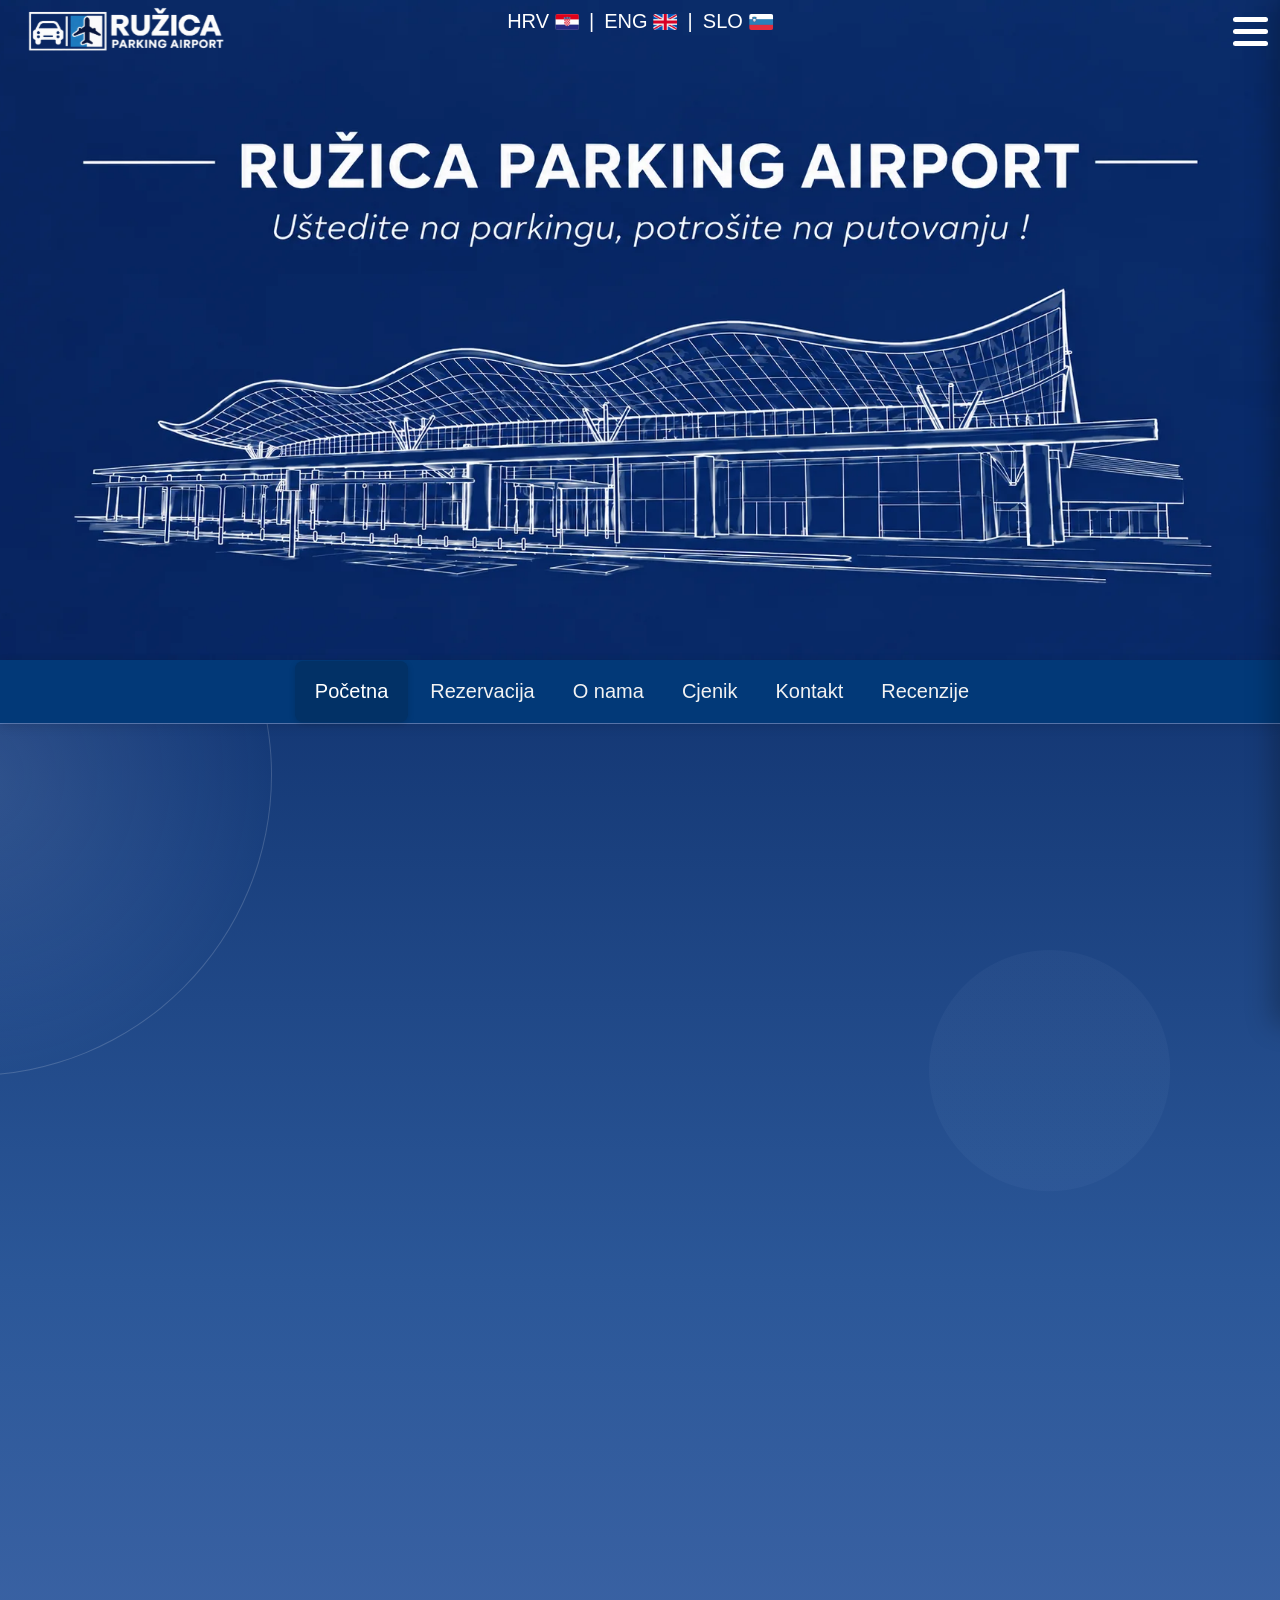
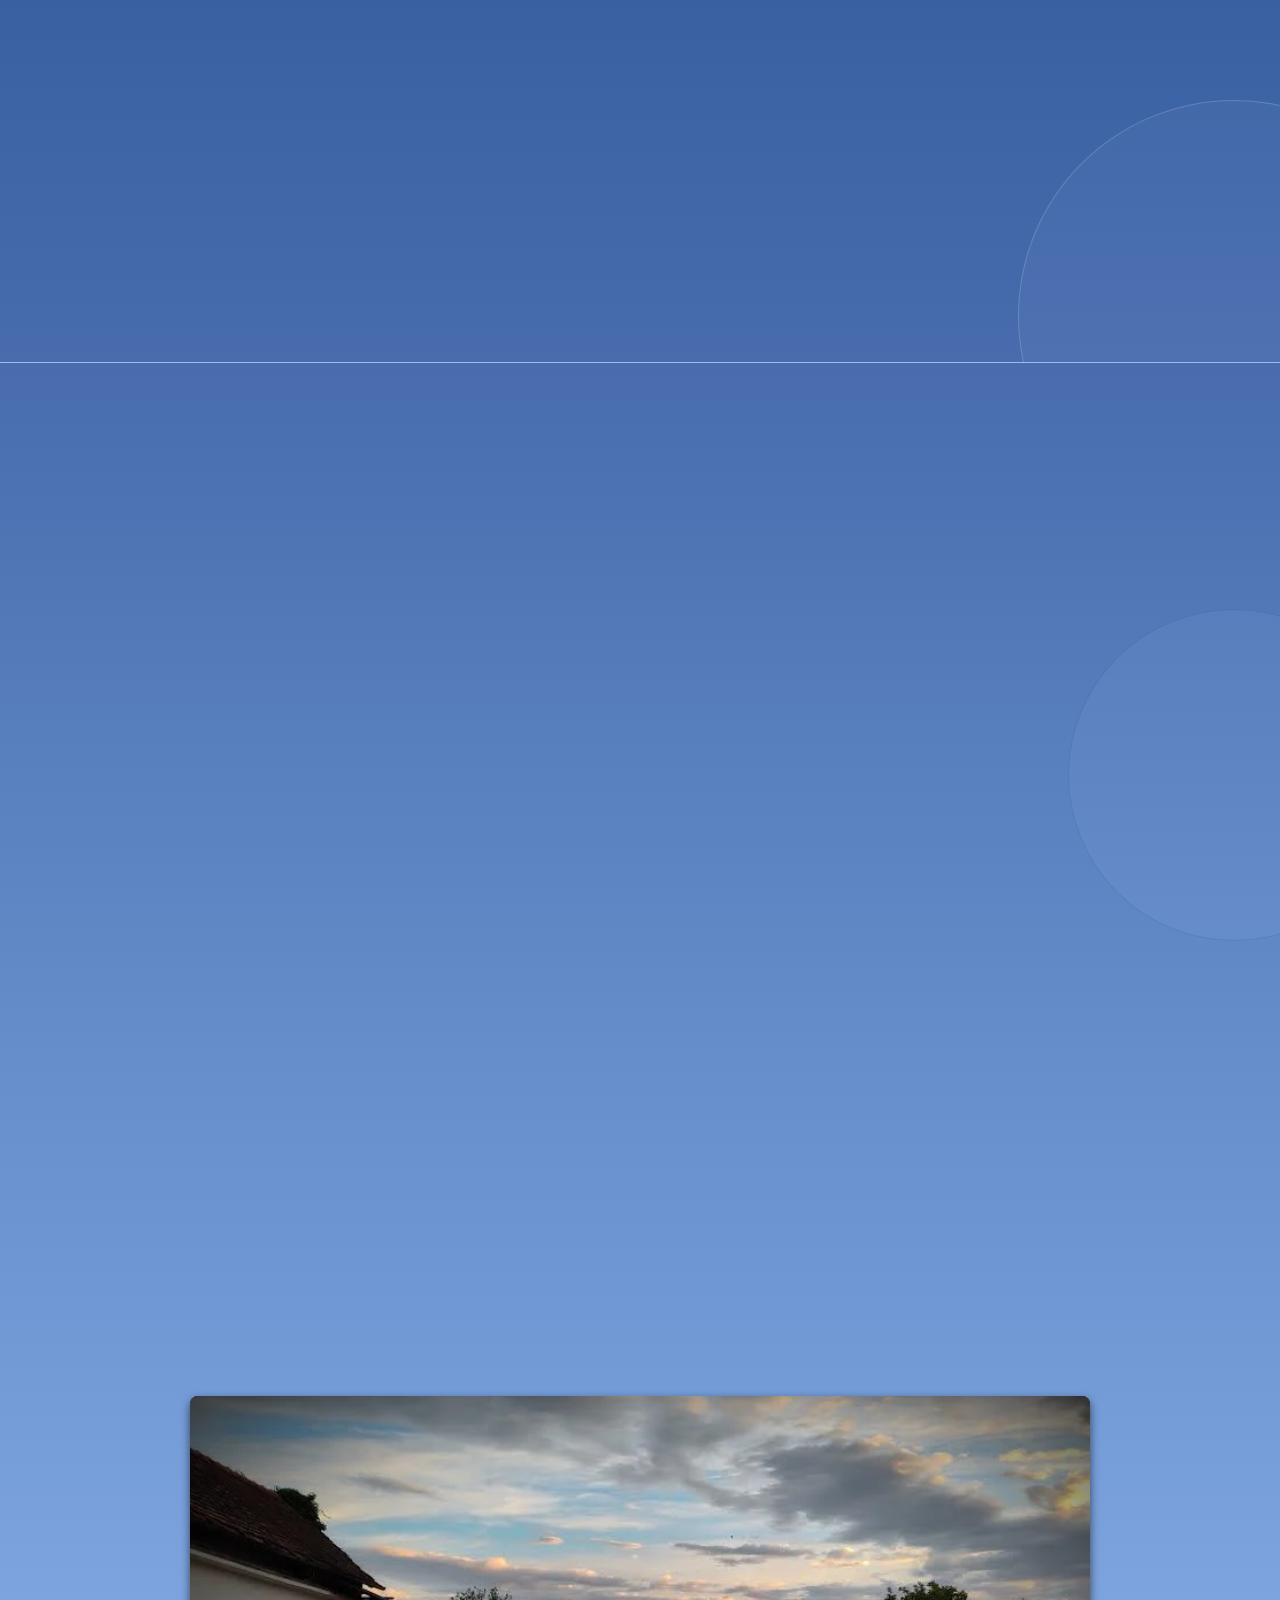
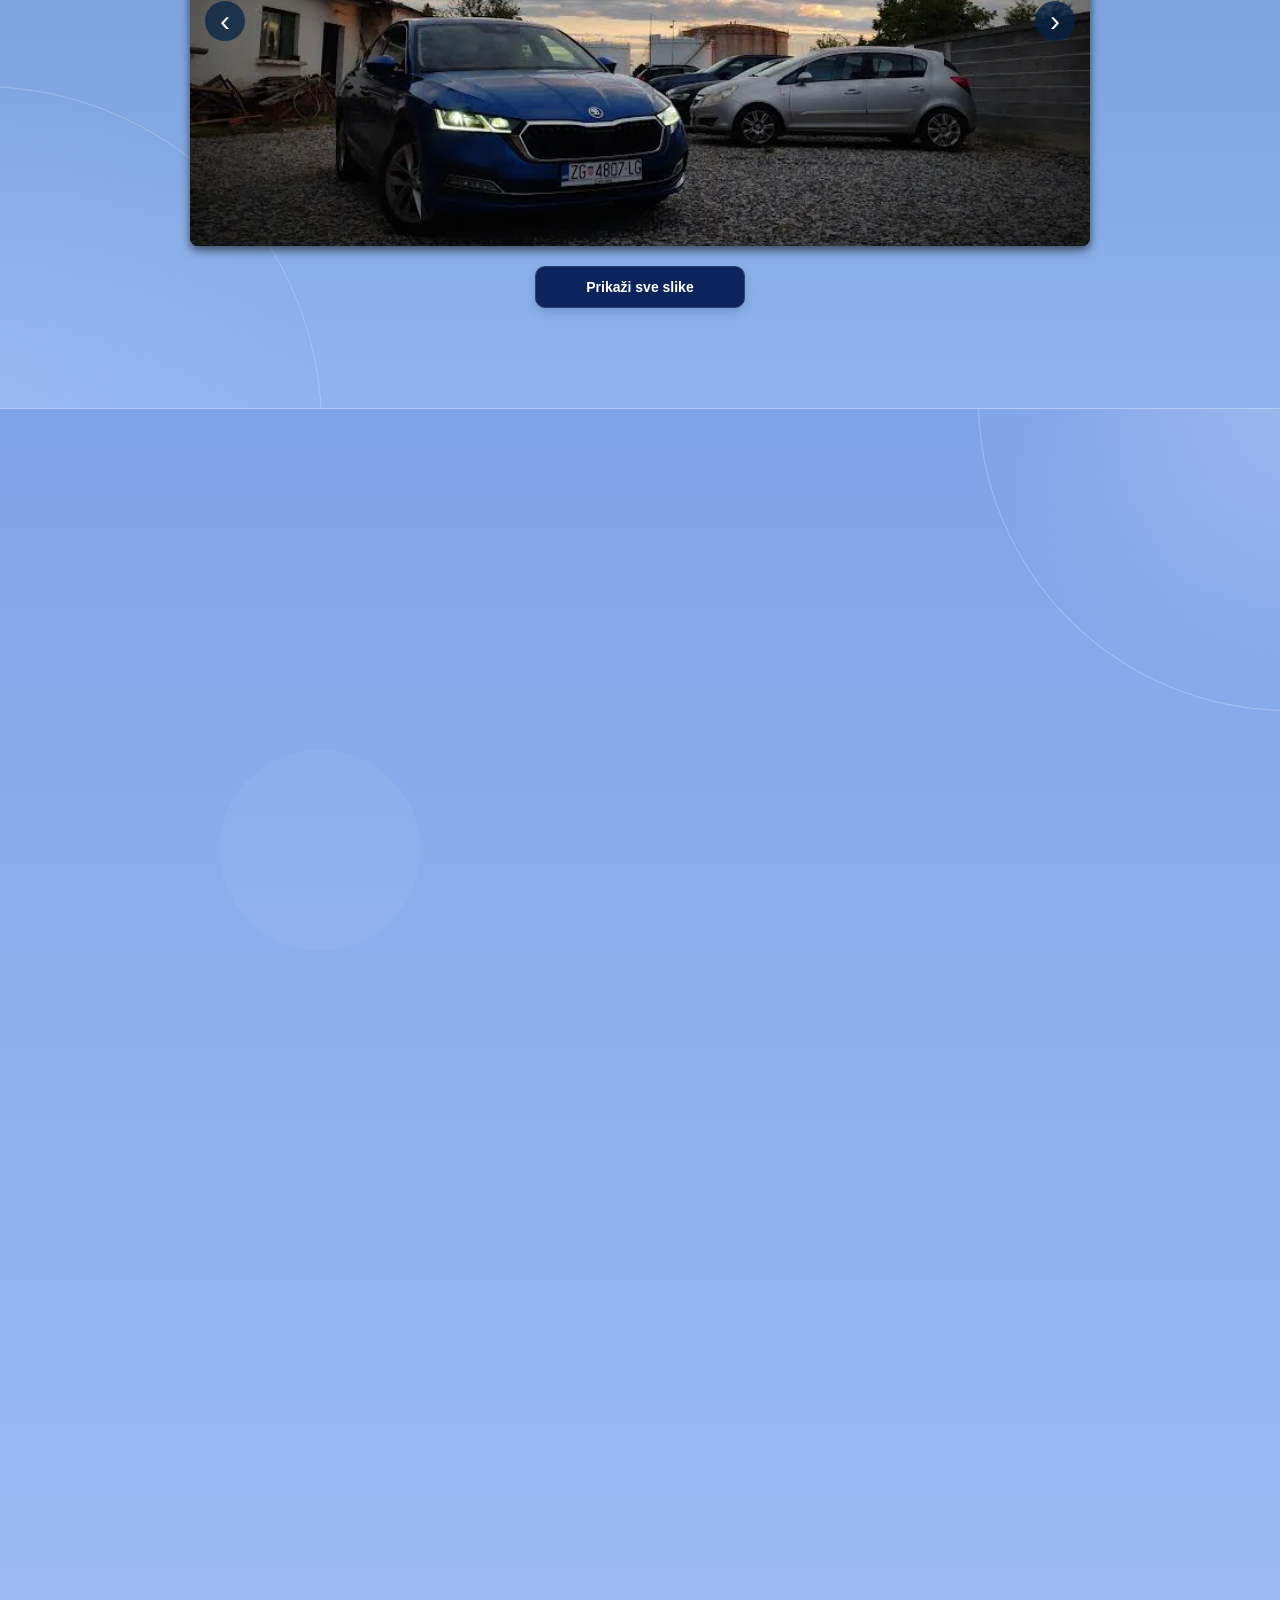
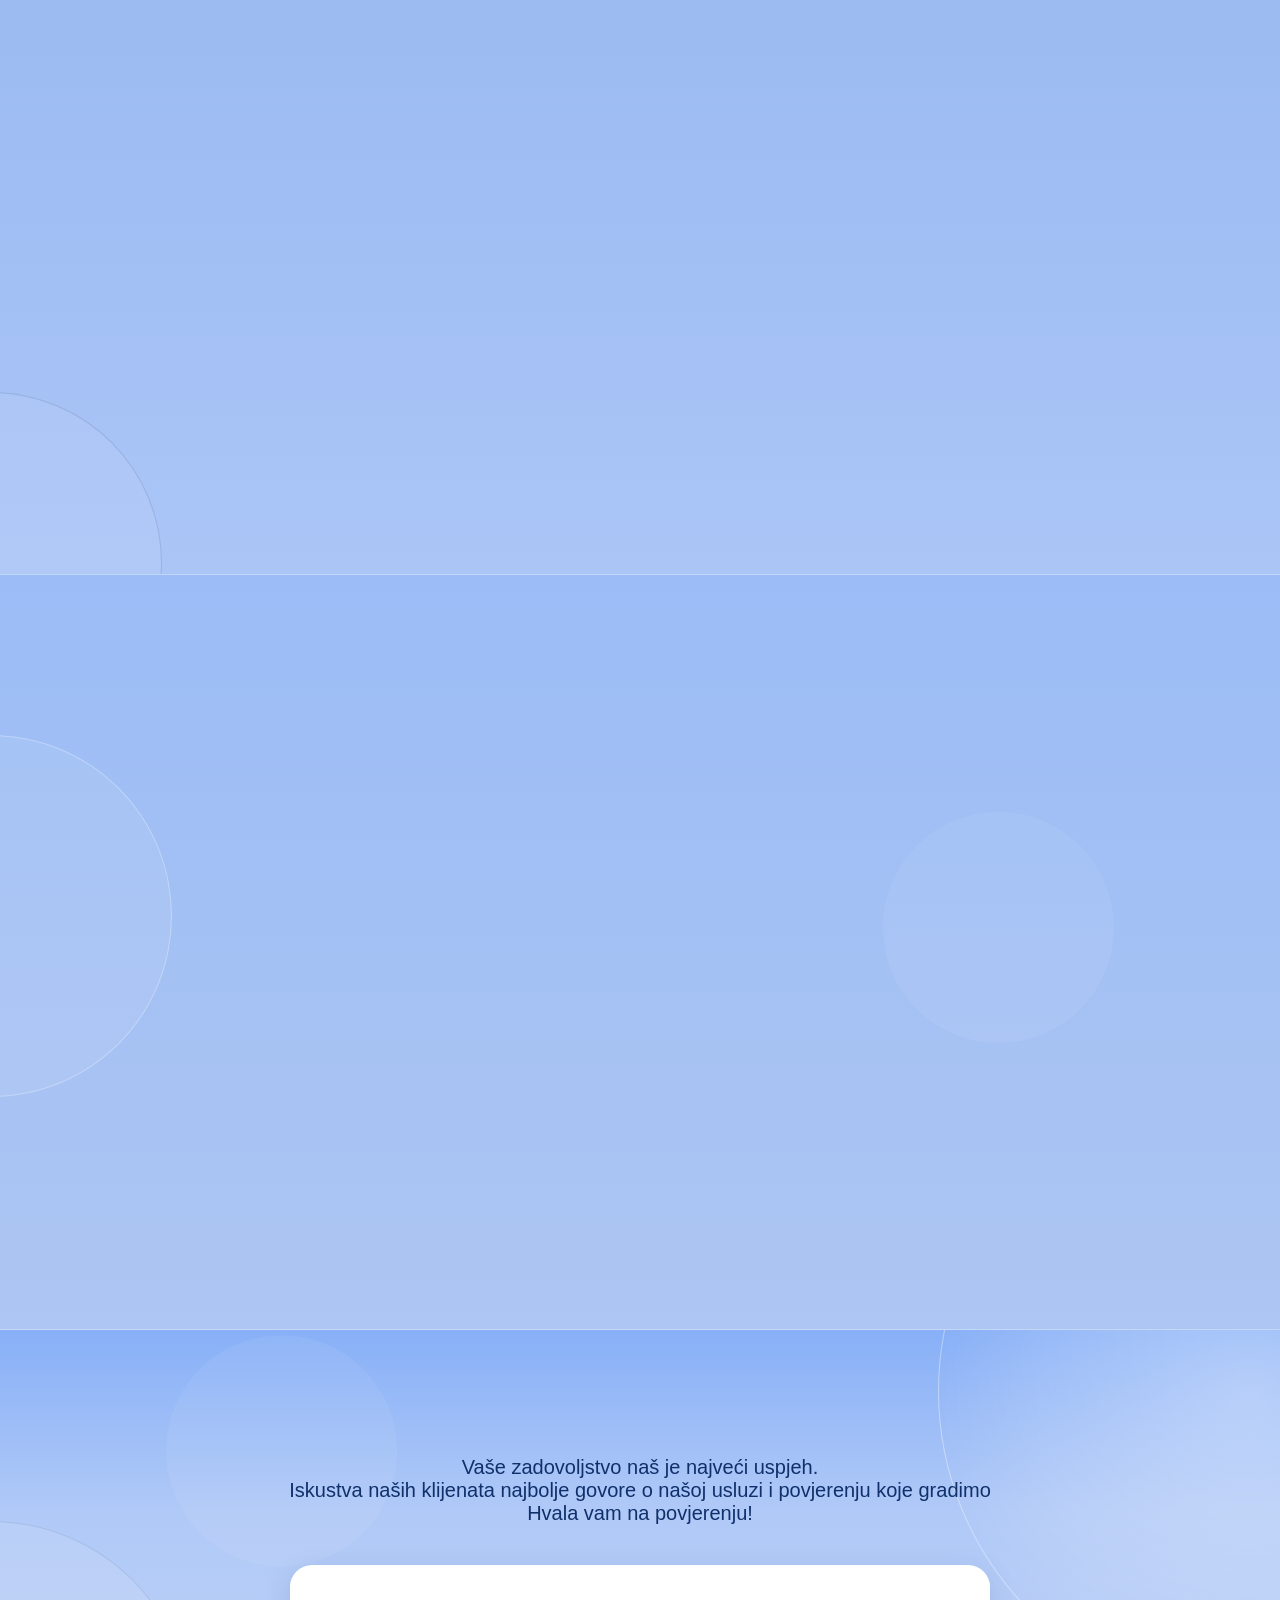
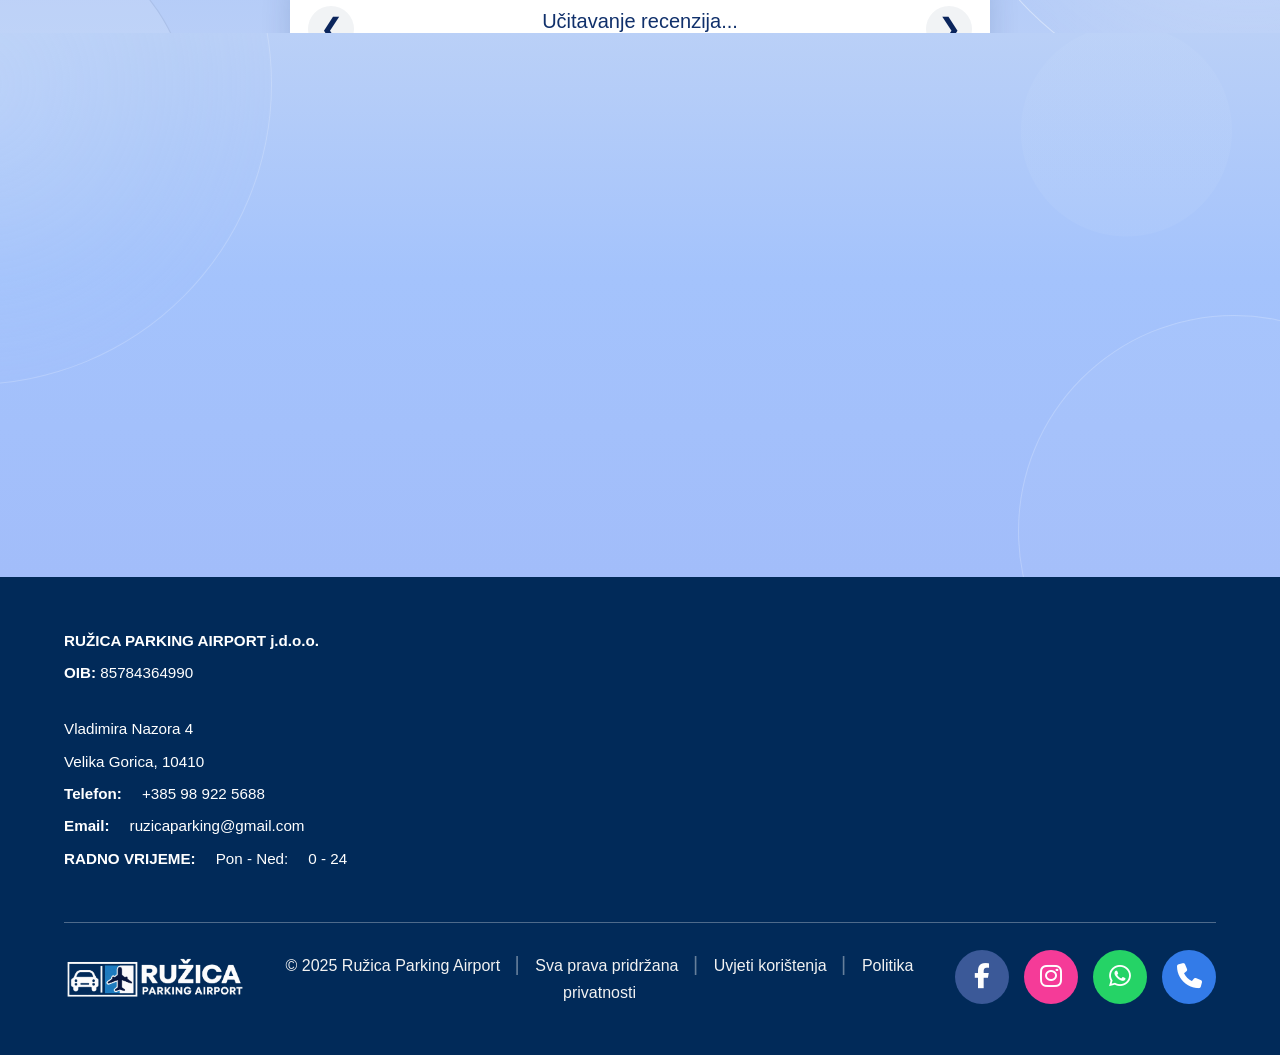
==== index.html @ 33acc3ea "Add files via upload" ====
<!DOCTYPE html>
<html lang="hr">

<head>

<meta charset="UTF-8">

<meta name="viewport" content="width=device-width, initial-scale=1.0">

<meta name="author" content="Dorotea Trbić">

<link rel="stylesheet" href="style.css">

<title>Ružica Parking - Siguran i Povoljan Parking Zračna Luka Zagreb</title>

<meta name="description"
content="Siguran, ograđen i najpovoljniji parking u blizini (3 min) Zračne luke Zagreb. Besplatan transfer do terminala. Rezervirajte svoje mjesto online!">

<meta name="keywords"
content="airport parking, Parking, Zračna Luka, Parking u blizini zracne luke, zracna luka zagreb, Zagreb parking, Parking airport, parking near Zracna luka, Zračna Luka Franjo Tudman">

<link rel="icon"
href="slike/parking.webp"
type="image/png"
sizes="16x18">

<link rel="stylesheet"
href="https://cdn.jsdelivr.net/npm/flatpickr/dist/flatpickr.min.css">
<link rel="stylesheet"
href="https://cdnjs.cloudflare.com/ajax/libs/font-awesome/6.5.2/css/all.min.css">
<link rel="stylesheet"
href="https://cdn.datatables.net/2.3.4/css/dataTables.dataTables.min.css">

<!-- fontovi-->
<link rel="preconnect" href="https://fonts.googleapis.com">
<link rel="preconnect" href="https://fonts.gstatic.com" crossorigin>
<link href="https://fonts.googleapis.com/css2?family=Great+Vibes&display=swap" rel="stylesheet">

<link rel="preconnect" href="https://fonts.googleapis.com">
<link rel="preconnect" href="https://fonts.gstatic.com" crossorigin>
<link href="https://fonts.googleapis.com/css2?family=Courgette&display=swap" rel="stylesheet">


<!-- =========================================================
     SCROLL ANIMACIJA
========================================================= -->

<style>

.scroll-animacija {
    opacity: 0;
    transform: translateY(50px);
    transition:
        opacity 0.8s ease,
        transform 0.8s cubic-bezier(0.22, 1, 0.36, 1);
    will-change: opacity, transform;
}

.scroll-animacija.prikazi {
    opacity: 1;
    transform: translateY(0);
}


/* Kartice se pojavljuju jedna po jedna */

.flip-card.scroll-animacija:nth-child(1) {
    transition-delay: 0.05s;
}

.flip-card.scroll-animacija:nth-child(2) {
    transition-delay: 0.15s;
}

.flip-card.scroll-animacija:nth-child(3) {
    transition-delay: 0.25s;
}

.flip-card.scroll-animacija:nth-child(4) {
    transition-delay: 0.35s;
}

.flip-card.scroll-animacija:nth-child(5) {
    transition-delay: 0.45s;
}

.flip-card.scroll-animacija:nth-child(6) {
    transition-delay: 0.55s;
}


/* Ako korisnik želi smanjeno kretanje */

@media (prefers-reduced-motion: reduce) {

    .scroll-animacija {
        opacity: 1;
        transform: none;
        transition: none;
    }

}


/* =========================================================
   JEZICI - UVIJEK FIKSNO NA VRHU
========================================================= */

.language-switcher {
    position: absolute;
    top: 10px;
    left: 50%;
    transform: translateX(-50%);

    display: flex;
    align-items: center;
    justify-content: center;

    gap: 10px;

    width: max-content;

    z-index: 9999;
}

.language-switcher a {
    display: flex;
    align-items: center;
    gap: 6px;

    color: #ffffff;
    text-decoration: none;

    font-size: 18px;
    font-weight: 500;

    transition: opacity 0.2s ease;
}

.language-switcher a:hover {
    opacity: 0.75;
}

.language-switcher a.active {
    opacity: 1;
}

.language-switcher a img {
    width: 24px;
    height: 16px;

    object-fit: cover;

    display: block;

    border-radius: 2px;
}

.language-switcher span {
    color: #ffffff;
    font-size: 20px;
    font-weight: 400;
}

.footer-local__map.mala-karta {
    width: 700px !important;
    height: 300px !important;
    margin: 0 auto;
    overflow: hidden;
    border-radius: 10px;
}

.footer-local__map.mala-karta iframe {
    width: 100% !important;
    height: 100% !important;
    display: block;
    border: 0;
}

</style>

</head>


<body>


<!-- =========================================================
     POČETNA
========================================================= -->

<section id="pocetna" class="uvjeti-hero-image"><img src="slike/pocetna5.webp" alt="Ružica Parking Airport"></section>


<!-- =========================================================
     JEZICI
========================================================= -->

<div class="language-switcher">

    <a href="index.html" data-language="hr">
        <span>HRV</span>
        <img src="slike/zastava-hr.webp" alt="Hrvatski">
    </a>

    <span>|</span>

    <a href="index-en.html" data-language="en">
        <span>ENG</span>
        <img src="slike/zastava-en.webp" alt="English">
    </a>

    <span>|</span>

    <a href="index-slo.html" data-language="sl">
        <span>SLO</span>
        <img src="slike/zastava-slo.webp" alt="Slovenščina">
    </a>

</div>


<!-- =========================================================
     FLOATING HEADER
========================================================= -->

<div class="floating-header">


    <a href="#pocetna">

<img src="slike/logo_trans_tamni.webp"
     class="logo-mobile"
     alt="Ružica Parking">
        <img
            src="slike/logo_trans.webp"
            class="floating-logo"
            alt="Ružica Parking Airport">

    </a>


    <div class="humburger-menu">

        <input
            type="checkbox"
            id="menu-toggle"
            aria-label="Otvori izbornik">


        <div
            class="humburger-lines"
            aria-hidden="true">

            <span class="line line1"></span>
            <span class="line line2"></span>
            <span class="line line3"></span>

        </div>


        <nav
            class="humburger-items"
            aria-label="Mobilni izbornik">

            <a
                href="index.html#pocetna"
                class="menu-active"
               >
                Početna
            </a>

            <a
                href="index.html#rezervacija"
               >
                Rezervacija
            </a>

            <a
                href="index.html#onama"
               >
                O nama
            </a>

            <a
                href="index.html#cjenik"
               >
                Cjenik
            </a>

            <a
                href="index.html#kontakt"
               >
                Kontakt
            </a>

            <a
                href="index.html#recenzijeG"
               >
                Recenzije
            </a>

            <a
                href="uvjeti-koristenja.html"
               >
                Uvjeti korištenja
            </a>

            <a
                href="politika-privatnosti.html"
               >
                Politika privatnosti
            </a>

        </nav>

    </div>

</div>


<!-- =========================================================
     NAVBAR
========================================================= -->

<div id="navbar">

    <a
        class="active"
        href="#pocetna"
       >
        Početna
    </a>

    <a
        href="#rezervacija"
       >
        Rezervacija
    </a>
   <a
        href="#onama"
       >
        O nama
    </a>
    <a
        href="#cjenik"
       >
        Cjenik
    </a>

    <a
        href="#kontakt"
       >
        Kontakt
    </a>

 

    <a
        href="#recenzijeG"
       >
        Recenzije
    </a>

</div>


<!-- =========================================================
     REZERVACIJA
========================================================= -->

<div id="rezervacija" class="content">

<h2 class="scroll-animacija">REZERVIRAJ PARKING BRZO I JEDNOSTAVNO</h2>


    <form
        id="msform"
        class="scroll-animacija">


        <input
            type="hidden"
            name="arrival-date-email"
            id="arrival-date-email">

        <input
            type="hidden"
            name="departure-date-email"
            id="departure-date-email">


        <ul id="progressbar">

            <li
                class="active"
               >
                Parking
            </li>

            <li>
                Osobni podaci
            </li>

            <li>
                Podaci o letu
            </li>

            <li>
                Potvrda
            </li>

        </ul>


        <!-- STEP 1 -->

        <fieldset>

            <h2
                class="fs-title"
               >
                Parking rezervacija
            </h2>

            <h3
                class="fs-subtitle"
               >
                Vrijeme dolaska i odlaska
            </h3>


            <div class="form-columns">


                <div class="form-column">

                    <label for="arrival-date">

                        <span>
                            Datum dolaska / arrival date
                        </span>

                        <span class="required">*</span>

                    </label>


                    <input
                        type="text"
                        name="arrival-date"
                        id="arrival-date"
                        placeholder="Odaberite datum"
                       
                        required>


                    <label for="arrival-time">

                        <span>
                            Vrijeme dolaska / arrival time
                        </span>

                        <span class="required">*</span>

                    </label>


                    <select
                        name="arrival-time"
                        id="arrival-time"
                        required>
                    </select>

                </div>


                <div class="form-column">

                    <label for="departure-date">

                        <span>
                            Datum odlaska / departure date
                        </span>

                        <span class="required">*</span>

                    </label>


                    <input
                        type="text"
                        name="departure-date"
                        id="departure-date"
                        placeholder="Odaberite datum"
                       
                        required>


                    <label for="departure-time">

                        <span>
                            Vrijeme odlaska / departure time
                        </span>

                        <span class="required">*</span>

                    </label>


                    <select
                        name="departure-time"
                        id="departure-time"
                        required>
                    </select>

                </div>

            </div>


            <div id="price-result"></div>


            <input
                type="hidden"
                name="total-price"
                id="total-price-input"
                value="">


            <input
                type="button"
                name="next"
                class="next action-button"
                value="Sljedeće"
               >

        </fieldset>


        <!-- STEP 2 -->

        <fieldset>

            <h2
                class="fs-title"
               >
                Osobni podaci
            </h2>

            <h3
                class="fs-subtitle"
               >
                Molimo unesite točne podatke
            </h3>


            <div class="form-columns">


                <div class="form-column">

                    <label for="fullname">

                        <span>
                            Ime i prezime / first and last name
                        </span>

                        <span class="required">*</span>

                    </label>


                    <input
                        type="text"
                        name="fullname"
                        id="fullname"
                        required>


                    <input
                        type="hidden"
                        id="reservation-1name"
                        name="reservation-1name">

                    <input
                        type="hidden"
                        id="reservation-2name"
                        name="reservation-2name">


                    <label for="contact">

                        <span>
                            Broj mobitela / contact number
                        </span>

                        <span class="required">*</span>

                    </label>


                    <input
                        type="tel"
                        name="contact"
                        id="contact"
                        pattern="^[0-9+\(\)\s\-]+$"
                        title="Dopušteni su samo brojevi, znakovi +, (, ) i razmaci."
                        required>


                    <label for="email">

                        <span>
                            Email / your email
                        </span>

                        <span class="required">*</span>

                    </label>


                    <input
                        type="email"
                        name="email"
                        id="email"
                        required>

                </div>


                <div class="form-column">

                    <label
                        for="passengers"
                       >

                        Broj putnika / number of passengers

                        <span class="required">*</span>

                    </label>


                    <select
                        name="passengers"
                        id="passengers"
                        required>

                        <option
                            value=""
                           >
                            Odaberite broj putnika
                        </option>

                        <option value="1">1</option>
                        <option value="2">2</option>
                        <option value="3">3</option>
                        <option value="4">4</option>
                        <option value="5">5</option>
                        <option value="6">6</option>
                        <option value="7">7</option>
                        <option value="8">8</option>
                        <option value="9">9</option>
                        <option value="10">10</option>

                    </select>


                    <div id="passenger-warning">

                        <span>
                            Ukoliko je više od 4 putnika,
                            ljubazno Vas molimo da se javite
                            na broj +385 98 922 5688,
                            zbog raspoloživosti vozila.
                        </span>

                    </div>


                    <label for="reg">

                        <span>
                            Registracijska oznaka / license plate number
                        </span>

                    </label>


                    <input
                        type="text"
                        name="reg"
                        id="reg">

                </div>

            </div>


            <input
                type="button"
                name="previous"
                class="previous action-button"
                value="Povratak"
               >


            <input
                type="button"
                name="next"
                class="next action-button"
                value="Sljedeće"
               >

        </fieldset>


        <!-- STEP 3 -->

        <fieldset>

            <h2
                class="fs-title"
               >
                Podaci o letu
            </h2>

            <h3
                class="fs-subtitle"
               >
                Molimo unesite točne podatke
            </h3>


            <div class="form-columns">


                <div class="form-column">

                    <label for="flight">

                        <span>
                            Broj povratnog leta / return flight number
                        </span>

                        <span class="required">*</span>

                    </label>


                    <input
                        type="text"
                        name="flight"
                        id="flight"
                        required>


                    <label for="flight-time">

                        <span>
                            Vrijeme dolaska povratnog leta / return flight arrival
                        </span>

                        <span class="required">*</span>

                    </label>


                    <select
                        name="flight-time"
                        id="flight-time"
                        required>
                    </select>

                </div>


                <div class="form-column">

                    <label for="airline-name">

                        <span>
                            Naziv leta (Aviokompanija) / Airline name
                        </span>

                        <span class="required">*</span>

                    </label>


                    <input
                        type="text"
                        name="airline-name"
                        id="airline-name"
                        required>


                    <label for="flight-name"
                          >

                        Naziv destinacije / destination name

                    </label>


                    <input
                        type="text"
                        name="flight-name"
                        id="flight-name">

                </div>

            </div>


            <input
                type="button"
                name="previous"
                class="previous action-button"
                value="Povratak"
               >


            <input
                type="button"
                name="next"
                class="next action-button"
                value="Sljedeće"
               >

        </fieldset>


        <!-- STEP 4 -->

        <fieldset>

            <h2
                class="fs-title"
               >
                Potvrda
            </h2>

            <h3
                class="fs-subtitle"
               >
                Pregledajte i potvrdite podatke
            </h3>


            <p>

                Klikom na Potvrdi potvrđujete kreiranu rezervaciju.

            </p>


            <div class="privacy-consent">

                <label for="privacy-consent">

                    <input
                        type="checkbox"
                        id="privacy-consent"
                        name="privacy-consent"
                        required>

                    <span>

                        <span>
                            Prihvaćam da se moji osobni podaci
                            koriste u svrhu obrade rezervacije.
                        </span>

                        <span class="required">*</span>

                    </span>

                </label>

            </div>


            <input
                type="button"
                name="previous"
                class="previous action-button"
                value="Povratak"
               >


            <button
                type="submit"
                class="submit action-button"
               >

                Potvrdi

            </button>

        </fieldset>

    </form>


    <!-- POTVRDA REZERVACIJE -->

    <div id="confirmation">

        <h2>
            Vaša rezervacija je uspješno kreirana!
        </h2>


        <div class="success-checkmark">

            <div class="check-icon">

                <svg
                    class="check-svg"
                    xmlns="http://www.w3.org/2000/svg"
                    viewBox="0 0 24 24"
                    fill="none"
                    stroke="white"
                    stroke-width="4"
                    stroke-linecap="round"
                    stroke-linejoin="round">

                    <polyline
                        class="check-path"
                        points="20 6 9 17 4 12">
                    </polyline>

                </svg>

            </div>

        </div>

    </div>

<p class="scroll-animacija">Poštovani korisnici, ljubazno vas molimo da rezervaciju otkažete najmanje 24 sata prije planiranog leta kako bismo mogli pružiti najbolju uslugu i organizirati kapacitete. Ako želite otkazati rezervaciju, molimo da nas pravovremeno obavijestite putem e-maila ili telefona.
</p>

<h2 class="scroll-animacija"> KAKO DO NAS?</h2>
<div class="footer-local__map mala-karta">

    <iframe
        src="https://www.google.com/maps/embed?pb=!1m18!1m12!1m3!1d3311.92418849207!2d16.061559592528475!3d45.731392066347574!2m3!1f0!2f0!3f0!3m2!1i1024!2i768!4f13.1!3m3!1m2!1s0x47667ef19e0d627d%3A0x4a64f5ac2dcf4c5b!2sUl.%20Vladimira%20Nazora%204%2C%2010410%2C%20Velika%20Gorica!5e0!3m2!1shr!2shr!4v1790283553648!5m2!1shr!2shr"
        width="600"
        height="450"
        style="border:0;"
        allowfullscreen=""
        loading="lazy"
        referrerpolicy="strict-origin-when-cross-origin">
    </iframe>

</div>
<br>
<br>
</div>


<!-- =========================================================
     O NAMA
========================================================= -->

<div id="onama" class="content">

    <h2 class="scroll-animacija">
       Ružica Parking Airport, najbolji izbor za Vas
    </h2>
	<p id="moto" class="scroll-animacija">Uštedite na parkingu, potrošite na putovanju!</p>
<p class="scroll-animacija"> Najpovoljnije privatno parkiralište koje se nalazi samo 3 minute vožnje od Zagrebačke zračne luke. 
Smješteni smo u neposrednoj blizini stare putničke zgrade i Generalne avijacije, što nas čini idealnim odabirom za sve putnike koji traže ugodan, siguran i povoljan parking.
Naš cilj je steći ugodno i dugoročno poslovanje,te Vam omogućiti bezbrižno putovanje.

</p>

    <div class="cards-container">


        <div class="flip-card scroll-animacija">

            <div class="flip-card-inner">

                <div class="flip-card-front">

                    <div class="icon-circle">

                        <svg
                            class="card-icon"
                            viewBox="0 0 64 64"
                            fill="none">

                            <path
                                d="M14 36L18 22C18.6 19.8 20.6 18 23 18H41C43.4 18 45.4 19.8 46 22L50 36"
                                stroke="currentColor"
                                stroke-width="3.5"
                                stroke-linecap="round"/>

                            <path
                                d="M11 36H53V43C53 45.2 51.2 47 49 47H15C12.8 47 11 45.2 11 43V36Z"
                                fill="currentColor"/>

                            <circle
                                cx="20"
                                cy="45"
                                r="4"
                                fill="#29446f"/>

                            <circle
                                cx="44"
                                cy="45"
                                r="4"
                                fill="#29446f"/>

                        </svg>

                    </div>

                    <p
                        class="title"
                       >
                        BESPLATAN PRIJEVOZ
                    </p>

                </div>


                <div class="flip-card-back">

                    <p
                        class="back-text"
                       >

                        Nudimo vam besplatan prijevoz do i od
                        Zagrebačke zračne luke.
                        Naš tim ljubaznih i profesionalnih
                        zaposlenika osigurat će ugodnu
                        i domaću atmosferu.

                    </p>

                </div>

            </div>

        </div>


        <div class="flip-card scroll-animacija">

            <div class="flip-card-inner">

                <div class="flip-card-front">

                    <div class="icon-circle">

                        <svg
                            class="card-icon"
                            viewBox="0 0 64 64"
                            fill="none">

                            <path
                                d="M32 8L51 15V29C51 41 43 50 32 55C21 50 13 41 13 29V15L32 8Z"
                                fill="currentColor"/>

                            <path
                                d="M22 31L28 37L42 23"
                                stroke="#29446f"
                                stroke-width="4"
                                stroke-linecap="round"
                                stroke-linejoin="round"/>

                        </svg>

                    </div>

                    <p
                        class="title"
                       >
                        SIGURNOST NA PRVOM MJESTU
                    </p>

                </div>


                <div class="flip-card-back">

                    <p
                        class="back-text"
                       >

                        Vaše vozilo bit će sigurno jer je naše
                        parkiralište ograđeno, osvijetljeno
                        i pod nadzorom 24 sata dnevno,
                        7 dana u tjednu.

                    </p>

                </div>

            </div>

        </div>


        <div class="flip-card scroll-animacija">

            <div class="flip-card-inner">

                <div class="flip-card-front">

                    <div class="icon-circle">

                        <svg
                            class="card-icon"
                            viewBox="0 0 64 64"
                            fill="none">

                            <rect
                                x="10"
                                y="16"
                                width="44"
                                height="32"
                                rx="5"
                                fill="currentColor"/>

                            <path
                                d="M10 26H54"
                                stroke="#29446f"
                                stroke-width="3"/>

                            <rect
                                x="17"
                                y="33"
                                width="13"
                                height="7"
                                rx="2"
                                fill="#29446f"/>

                            <circle
                                cx="44"
                                cy="36.5"
                                r="5"
                                fill="#29446f"/>

                        </svg>

                    </div>

                    <p
                        class="title"
                       >
                        FLEKSIBILNI UVJETI PLAĆANJA
                    </p>

                </div>


                <div class="flip-card-back">

                    <p
                        class="back-text"
                       >

                        Prihvaćamo sve vrste kartica,
                        gotovinsku naplatu,
                        kao i izdavanje R1 računa.
                        Naplata se vrši prilikom odlaska
                        sa parkirališta.

                    </p>

                </div>

            </div>

        </div>


        <div class="flip-card scroll-animacija">

            <div class="flip-card-inner">

                <div class="flip-card-front">

                    <div class="icon-circle">

                        <svg
                            class="card-icon"
                            viewBox="0 0 64 64"
                            fill="none">

                            <circle
                                cx="32"
                                cy="32"
                                r="21"
                                stroke="currentColor"
                                stroke-width="5"/>

                            <path
                                d="M22 32L29 39L43 24"
                                stroke="currentColor"
                                stroke-width="5"
                                stroke-linecap="round"
                                stroke-linejoin="round"/>

                            <path
                                d="M43 16C48 20 51 25 52 31"
                                stroke="currentColor"
                                stroke-width="4"
                                stroke-linecap="round"/>

                        </svg>

                    </div>

                    <p
                        class="title"
                       >
                        JEDNOSTAVAN PROCES
                    </p>

                </div>


                <div class="flip-card-back">

                    <p
                        class="back-text"
                       >

                        Naš tim osigurava da proces dolaska,
                        parkiranja, ukrcaja prtljage
                        i plaćanja bude brz i bez stresa.

                    </p>

                </div>

            </div>

        </div>


        <div class="flip-card scroll-animacija">

            <div class="flip-card-inner">

                <div class="flip-card-front">

                    <div class="icon-circle">

                        <svg
                            class="card-icon"
                            viewBox="0 0 64 64"
                            fill="none">

                            <path
                                d="M12 27L27 25L38 12L43 14L38 25L53 28L55 32L38 32L31 51L26 49L29 32L12 31L9 29L12 27Z"
                                fill="currentColor"/>

                            <path
                                d="M25 55H39"
                                stroke="currentColor"
                                stroke-width="3"/>

                        </svg>

                    </div>

                    <p
                        class="title"
                       >
                        BRZI PRIJEVOZ PO DOLASKU
                    </p>

                </div>


                <div class="flip-card-back">

                    <p
                        class="back-text"
                       >

                        Nakon slijetanja na Zračnu luku
                        i preuzimanja prtljage,
                        molimo vas da nas kontaktirate
                        kako bismo na vrijeme došli po vas.

                    </p>

                </div>

            </div>

        </div>


        <div class="flip-card scroll-animacija">

            <div class="flip-card-inner">

                <div class="flip-card-front">

                    <div class="icon-circle">

                        <svg
                            class="card-icon"
                            viewBox="0 0 64 64"
                            fill="none">

                            <rect
                                x="9"
                                y="13"
                                width="46"
                                height="39"
                                rx="5"
                                fill="currentColor"/>

                            <path
                                d="M9 25H55"
                                stroke="#29446f"
                                stroke-width="3"/>

                            <path
                                d="M20 8V18M44 8V18"
                                stroke="currentColor"
                                stroke-width="5"
                                stroke-linecap="round"/>

                            <circle
                                cx="44"
                                cy="43"
                                r="10"
                                fill="#29446f"
                                stroke="currentColor"
                                stroke-width="3"/>

                            <path
                                d="M44 37V43L48 46"
                                stroke="currentColor"
                                stroke-width="2.5"
                                stroke-linecap="round"/>

                        </svg>

                    </div>

                    <p
                        class="title"
                       >
                        REZERVIRAJTE UNAPRIJED
                    </p>

                </div>


                <div class="flip-card-back">

                    <p
                        class="back-text"
                       >

                        Osigurajte svoje parkirno mjesto
                        na našem parkiralištu
                        i budite sigurni da vas čeka
                        slobodno mjesto kad stignete.

                    </p>

                </div>

            </div>

        </div>

    </div>
<h2 class="scroll-animacija">GALERIJA</h2>

<div class="slider-kontejner">

  <div class="slike-okvir">
   <img src="slike/1.webp" alt="Fotografija 1">
    <img src="slike/2.webp" alt="Fotografija 2"> <!-- IZMJENA SLIKE-->
    <img src="slike/3.webp" alt="Fotografija 3"> <!-- IZMJENA SLIKE-->
    <img src="slike/4.webp" alt="Fotografija 4">
<img src="slike/5.webp" alt="Fotografija 5">	<!-- IZMJENA SLIKE-->
	 <img src="slike/6.webp" alt="Fotografija 6"> <!-- IZMJENA SLIKE-->
  <img src="slike/7.webp" alt="Fotografija 7">
  <img src="slike/8.webp" alt="Fotografija 8">
  <img src="slike/9.webp" alt="Fotografija 9">
  <img src="slike/10.webp" alt="Fotografija 10">
  <img src="slike/11.webp" alt="Fotografija 11">
  <img src="slike/12.webp" alt="Fotografija 12">
  

 
  </div>

  <button class="slider-strelica slider-lijevo" onclick="prethodnaSlika()">‹</button>
  <button class="slider-strelica slider-desno" onclick="sljedecaSlika()">›</button>

</div>

<button id="gumbGalerija" class="prikazi-sve" onclick="prikaziSveSlike()">
  Prikaži sve slike
</button>

<div id="galerija" class="galerija">

  <button class="zatvori-galeriju" onclick="zatvoriGaleriju()">×</button>

  <div class="galerija-slike">
   <img src="slike/1.webp" alt="Fotografija 1">
    <img src="slike/2.webp" alt="Fotografija 2"> <!-- IZMJENA SLIKE-->
    <img src="slike/3.webp" alt="Fotografija 3"> <!-- IZMJENA SLIKE-->
    <img src="slike/4.webp" alt="Fotografija 4">
<img src="slike/5.webp" alt="Fotografija 5">	<!-- IZMJENA SLIKE-->
	 <img src="slike/6.webp" alt="Fotografija 6"> <!-- IZMJENA SLIKE-->
  <img src="slike/7.webp" alt="Fotografija 7">
  <img src="slike/8.webp" alt="Fotografija 8">
  <img src="slike/9.webp" alt="Fotografija 9">
  <img src="slike/10.webp" alt="Fotografija 10">
  <img src="slike/11.webp" alt="Fotografija 11">
  <img src="slike/12.webp" alt="Fotografija 12">


 
	
  </div>

</div>
	
</div>


<!-- =========================================================
     CJENIK
========================================================= -->

<div id="cjenik" class="content">

    <h2 class="scroll-animacija">
        ZIMSKI Cjenik
    </h2>


<div class="tablica-premotaj scroll-animacija">

        <table class="cjenik-tablica display">

            <thead>

                <tr>

                    <th>
                        DAN
                    </th>

                    <th>
                        VAŽEĆA CIJENA
                    </th>

                    <th>
                        <span>
                            SIDRENA CIJENA
                        </span>
                        <br>
                        10.09.2026.
                    </th>

                </tr>

            </thead>


            <tbody>

                <tr><td>1</td><td>8 €</td><td>10 €</td></tr>
                <tr><td>2</td><td>15 €</td><td>15 €</td></tr>
                <tr><td>3</td><td>20 €</td><td>20 €</td></tr>
                <tr><td>4</td><td>23 €</td><td>25 €</td></tr>
                <tr><td>5</td><td>28 €</td><td>30 €</td></tr>
                <tr><td>6</td><td>33 €</td><td>35 €</td></tr>
                <tr><td>7</td><td>38 €</td><td>40 €</td></tr>
                <tr><td>8</td><td>43 €</td><td>45 €</td></tr>
                <tr><td>9</td><td>48 €</td><td>50 €</td></tr>
                <tr><td>10</td><td>53 €</td><td>55 €</td></tr>
                <tr><td>11</td><td>54 €</td><td>59 €</td></tr>
                <tr><td>12</td><td>60 €</td><td>63 €</td></tr>
                <tr><td>13</td><td>64 €</td><td>67 €</td></tr>
                <tr><td>14</td><td>69 €</td><td>71 €</td></tr>
                <tr><td>15</td><td>72 €</td><td>75 €</td></tr>
                <tr><td>16</td><td>76 €</td><td>79 €</td></tr>
                <tr><td>17</td><td>80 €</td><td>83 €</td></tr>
                <tr><td>18</td><td>84 €</td><td>87 €</td></tr>
                <tr><td>19</td><td>88 €</td><td>91 €</td></tr>
                <tr><td>20</td><td>92 €</td><td>95 €</td></tr>
                <tr><td>21</td><td>96 €</td><td>99 €</td></tr>
                <tr><td>22</td><td>100 €</td><td>103 €</td></tr>
                <tr><td>23</td><td>104 €</td><td>107 €</td></tr>
                <tr><td>24</td><td>108 €</td><td>111 €</td></tr>
                <tr><td>25</td><td>112 €</td><td>115 €</td></tr>
                <tr><td>26</td><td>116 €</td><td>119 €</td></tr>
                <tr><td>27</td><td>120 €</td><td>123 €</td></tr>
                <tr><td>28</td><td>124 €</td><td>127 €</td></tr>
                <tr><td>29</td><td>128 €</td><td>131 €</td></tr>
                <tr><td>30</td><td>132 €</td><td>135 €</td></tr>
                <tr><td>31</td><td>136 €</td><td>139 €</td></tr>

            </tbody>

        </table>
<br>

        <div
            class="cjenik-napomena scroll-animacija"
           >
			<strong style="font-size:20px;">
            MJESEČNI NAJAM PARKINGA ZA RADNIKE
            PREMA DOGOVORU
			</strong>
        </div>
		

<br>
        <div class="cjenik-info scroll-animacija">

            <p  class="cjTekstinfo">
              
                    RUŽICA PARKING AIRPORT j.d.o.o.
                
            </p>
            <p class="cjTekstinfo">
                
                    TEL:
                +385 98 922 5688

            </p>

        </div>
</div>


   <!-- <div class="tablica-premotaj scroll-animacija">

        <table class="cjenik-tablica display">

            <thead>

                <tr>

                    <th>
                        DAN
                    </th>

                    <th>
                        VAŽEĆA CIJENA
                    </th>

                    <th>
                        <span>
                            SIDRENA CIJENA
                        </span>
                        <br>
                        10.09.2026.
                    </th>

                </tr>

            </thead>


            <tbody>

                <tr><td>1</td><td>10 €</td><td>10 €</td></tr>
                <tr><td>2</td><td>15 €</td><td>15 €</td></tr>
                <tr><td>3</td><td>20 €</td><td>20 €</td></tr>
                <tr><td>4</td><td>25 €</td><td>25 €</td></tr>
                <tr><td>5</td><td>30 €</td><td>30 €</td></tr>
                <tr><td>6</td><td>35 €</td><td>35 €</td></tr>
                <tr><td>7</td><td>40 €</td><td>40 €</td></tr>
                <tr><td>8</td><td>45 €</td><td>45 €</td></tr>
                <tr><td>9</td><td>50 €</td><td>50 €</td></tr>
                <tr><td>10</td><td>55 €</td><td>55 €</td></tr>
                <tr><td>11</td><td>59 €</td><td>59 €</td></tr>
                <tr><td>12</td><td>63 €</td><td>63 €</td></tr>
                <tr><td>13</td><td>67 €</td><td>67 €</td></tr>
                <tr><td>14</td><td>71 €</td><td>71 €</td></tr>
                <tr><td>15</td><td>75 €</td><td>75 €</td></tr>
                <tr><td>16</td><td>79 €</td><td>79 €</td></tr>
                <tr><td>17</td><td>83 €</td><td>83 €</td></tr>
                <tr><td>18</td><td>87 €</td><td>87 €</td></tr>
                <tr><td>19</td><td>91 €</td><td>91 €</td></tr>
                <tr><td>20</td><td>95 €</td><td>95 €</td></tr>
                <tr><td>21</td><td>99 €</td><td>99 €</td></tr>
                <tr><td>22</td><td>103 €</td><td>103 €</td></tr>
                <tr><td>23</td><td>107 €</td><td>107 €</td></tr>
                <tr><td>24</td><td>111 €</td><td>111 €</td></tr>
                <tr><td>25</td><td>115 €</td><td>115 €</td></tr>
                <tr><td>26</td><td>119 €</td><td>119 €</td></tr>
                <tr><td>27</td><td>123 €</td><td>123 €</td></tr>
                <tr><td>28</td><td>127 €</td><td>127 €</td></tr>
                <tr><td>29</td><td>131 €</td><td>131 €</td></tr>
                <tr><td>30</td><td>135 €</td><td>135 €</td></tr>
                <tr><td>31</td><td>139 €</td><td>139 €</td></tr>

            </tbody>

        </table>
<br>

        <div
            class="cjenik-napomena scroll-animacija"
           >
			<strong style="font-size:20px;">
            MJESEČNI NAJAM PARKINGA ZA RADNIKE
            PREMA DOGOVORU
			</strong>
        </div>
		

<br>
        <div class="cjenik-info scroll-animacija">

            <p  class="cjTekstinfo">
              
                    RUŽICA PARKING AIRPORT j.d.o.o.
                
            </p>
            <p class="cjTekstinfo">
                
                    TEL:
                +385 98 922 5688

            </p>

        </div>
</div> -->

        <div class="cjenik-gumbi scroll-animacija">

            <a  
                href="slike/cjenik_plavi.pdf"
                class="cjenik-download"
				target="_blank"
                download
               >

                Cjenik u PDF formatu

            </a>


            <a  
                href="slike/cjenik.xlsx"
                class="cjenik-download"
                download
               >

                Cjenik u Excel formatu

            </a>

        </div>

    </div>

</div>


<!-- =========================================================
     KONTAKT
========================================================= -->

<div id="kontakt" class="content">

    <h2 class="scroll-animacija">
        KONTAKTIRAJTE NAS ILI NAM POŠALJITE UPIT
    </h2>

<p class="scroll-animacija" style="color:#10306b">Imate pitanje, trebate dodatne informacije ili želite poslati upit? Slobodno nam se obratite. <br>Naš tim rado će vam pomoći i odgovoriti u najkraćem mogućem roku.</p>
    <section class="contact-section">


        <div class="contact-wrapper">


            <form
                id="contact-form"
                class="scroll-animacija">


                <h2
                    class="fs-title"
                   >
                    KONTAKTIRAJTE NAS
                </h2>


                <div class="contact-columns">


                    <div class="contact-column">


                        <label for="contact-name">

                            <span>
                                Ime i prezime
                            </span>

                            <span>*</span>

                        </label>


                        <input
                            type="text"
                            id="contact-name"
                            name="contact-name"
                            required>


                        <input
                            type="hidden"
                            id="contact-1name"
                            name="contact-1name">


                        <input
                            type="hidden"
                            id="contact-2name"
                            name="contact-2name">


                        <label for="contact-phone">

                            <span>
                                Telefon
                            </span>

                            <span>*</span>

                        </label>


                        <input
                            type="tel"
                            id="contact-phone"
                            name="contact-phone"
                            autocomplete="tel"
                            pattern="^[0-9+\(\)\s\-]+$"
                            maxlength="20"
                            title="Dopušteni su samo brojevi, znakovi +, ), (, razmak i -."
                            required>

                    </div>


                    <div class="contact-column">


                        <label for="contact-email">

                            <span>
                                E-mail
                            </span>

                            <span>*</span>

                        </label>


                        <input
                            type="email"
                            id="contact-email"
                            name="email"
                            autocomplete="email"
                            required>


                        <label for="contact-message">

                            <span>
                                Poruka
                            </span>

                            <span>*</span>

                        </label>


                        <textarea
                            id="contact-message"
                            name="contact-message"
                            rows="5"
                            required></textarea>

                    </div>

                </div>


                <button
                    type="submit"
                    class="contact-button"
                   >

                    POŠALJI

                </button>

            </form>


            <div
                id="contact-success"
                class="contact-success">

                <div class="contact-success-checkmark">

                    <div class="contact-check-icon">

                        <svg
                            class="contact-check-svg"
                            viewBox="0 0 52 52"
                            fill="none">

                            <path
                                class="contact-check-path"
                                d="M14 27 L22 35 L39 17"
                                stroke="white"
                                stroke-width="5"
                                stroke-linecap="round"
                                stroke-linejoin="round">
                            </path>

                        </svg>

                    </div>

                </div>


                <h3>
                    VAŠA PORUKA JE USPJEŠNO POSLANA!
                </h3>

            </div>


            <div class="contact-info scroll-animacija">


                <p style="font-size:20px;" class="kontaktTekst">

                    <strong>
                        RUŽICA PARKING AIRPORT
                    </strong>

                </p>


                <p class="kontaktTekst">

                    Vladimira Nazora 4<br>
                    Velika Gorica,10410

                </p>


                <p class="kontaktTekst">

                    <strong>
                        Telefon:
                    </strong>

                    <br>

                    <a href="tel:+385989225688">
                        +385 98 922 5688
                    </a>

                </p>


                <p class="kontaktTekst">

                    <strong>
                        E-mail:
                    </strong>

                    <br>

                    <a href="mailto:ruzicaparking@gmail.com">
                        ruzicaparking@gmail.com
                    </a>

                </p>


                <h3>
                    RADNO VRIJEME
                </h3>


                <ul class="contact-hours">

                    <li>

                        <span>
                            Pon - Ned: 0 - 24
                        </span>

                    </li>

                </ul>


                <nav
                    class="rounded-social-buttons contact-social"
                    aria-label="Društvene mreže">


                    <a
                        class="social-button facebook"
                        href="https://www.facebook.com/ruzicaparking/?locale=hr_HR"
                        aria-label="Facebook"
                        target="_blank">

                        <i class="fab fa-facebook-f"></i>

                    </a>


                    <a
                        class="social-button instagram"
                        href="https://www.instagram.com/ruzicaparking/"
                        aria-label="Instagram"
                        target="_blank">

                        <i class="fab fa-instagram"></i>

                    </a>


                    <a
                        class="social-button whatsapp"
                        href="https://wa.me/385989225688"
                        aria-label="WhatsApp"
                        target="_blank">

                        <i class="fab fa-whatsapp"></i>

                    </a>


                    <a
                        class="social-button phone"
                        href="tel:+385989225688"
                        aria-label="Telefon">

                        <i class="fas fa-phone"></i>

                    </a>

                </nav>

            </div>

        </div>



    </section>
	
	
	<!-- =========================================================
     RECENZIJE
========================================================= -->

<div
    id="recenzijeG"
    class="content">


    <h2 class="scroll-animacija">
        Zadovoljstvo naših klijenata
    </h2>
<p>Vaše zadovoljstvo naš je najveći uspjeh.<br>
Iskustva naših klijenata najbolje govore o našoj usluzi i povjerenju koje gradimo <br>
Hvala vam na povjerenju!</p>

    
<div class="reviews-slider-container">
    <div id="reviews-wrapper">
        <p>Učitavanje recenzija...</p>
    </div>
    <!-- Gumbi za ručno okretanje -->
    <button class="slider-btn prev-btn">&#10094;</button>
    <button class="slider-btn next-btn">&#10095;</button>
</div>

</div>
	
	
<!-- SMJEŠTAJI -->
<section id="smjestaji" class="sobe-sekcija">

    <h2 style="font-size:30px;" class="scroll-animacija">SMJEŠTAJ U BLIZINI NAS</h2>
<div class="scroll-animacija">
    <div class="sobe-slider">

        <div class="sobe-okvir">

            <!-- SMJEŠTAJ 1 -->
            <div class="soba-kartica">
                <img src="slike/terminal.webp" alt="Smještaj 1">

                <h3>Terminal rooms</h3>

                <a href="https://terminalcaffebarandrooms.com/rooms" target= "blank" class="rezerviraj-sobu">
                    REZERVIRAJ
                </a>
            </div>

            <!-- SMJEŠTAJ 2 -->
            <div class="soba-kartica">
                <img src="slike/smjestaj2.webp" alt="Smještaj 2">

                <h3>Smještaj 2</h3>

                <a href="smjestaj2.html" class="rezerviraj-sobu">
                    REZERVIRAJ
                </a>
            </div>

            <!-- SMJEŠTAJ 3 -->
            <div class="soba-kartica">
                <img src="slike/smjestaj3.webp" alt="Smještaj 3">

                <h3>Smještaj 3</h3>

                <a href="smjestaj3.html" class="rezerviraj-sobu">
                    REZERVIRAJ
                </a>
            </div>

        </div>

        <!-- STRELICA LIJEVO -->
        <button
            class="sobe-strelica sobe-lijevo"
            onclick="prethodnaSoba()">
            ‹
        </button>

        <!-- STRELICA DESNO -->
        <button
            class="sobe-strelica sobe-desno"
            onclick="sljedecaSoba()">
            ›
        </button>

    </div>
</div>
</section>

</div>





<!-- =========================================================
     FOOTER
========================================================= -->

<footer
    class="footer-local"
    role="contentinfo">


    <div class="container">


        <div class="footer-local__main">


            <div class="footer-local__details">


                <ul class="footer-local__hours-list">


                    <li>

                        <span>

                            <strong>
                                RUŽICA PARKING AIRPORT j.d.o.o.
                            </strong>

                        </span>

                    </li>


                    <li>

                        <span>

                            <strong>
                                OIB:
                            </strong>

                            85784364990

                        </span>

                    </li>


                    <br>


                    <li>
                        <span>
                            Vladimira Nazora 4
                        </span>
                    </li>


                    <li>
                        <span>
                            Velika Gorica, 10410
                        </span>
                    </li>


                    <li>

                        <strong>
                            Telefon:
                        </strong>

                        <a href="tel:+385989225688">
                            +385 98 922 5688
                        </a>

                    </li>


                    <li>

                        <strong>
                            Email:
                        </strong>

                        <a href="mailto:ruzicaparking@gmail.com">
                            ruzicaparking@gmail.com
                        </a>

                    </li>


                    <li>

                        <span>

                            <strong>
                                RADNO VRIJEME:
                            </strong>

                        </span>

                        <span>
                            Pon - Ned:
                        </span>

                        <span>
                            0 - 24
                        </span>

                    </li>


                </ul>

            </div>


            <div class="footer-local__map">


                <iframe
                    src="https://www.google.com/maps/embed?pb=!1m18!1m12!1m3!1d3311.92418849207!2d16.061559592528475!3d45.731392066347574!2m3!1f0!2f0!3f0!3m2!1i1024!2i768!4f13.1!3m3!1m2!1s0x47667ef19e0d627d%3A0x4a64f5ac2dcf4c5b!2sUl.%20Vladimira%20Nazora%204%2C%2010410%2C%20Velika%20Gorica!5e0!3m2!1shr!2shr!4v1790283553648!5m2!1shr!2shr"
                    width="600"
                    height="450"
                    style="border:0;"
                    allowfullscreen=""
                    loading="lazy"
                    referrerpolicy="strict-origin-when-cross-origin">
                </iframe>

            </div>

        </div>


        <div class="footer-local__bottom">
<img
            src="slike/logo_trans.webp"
            class="logo"
            alt="Ružica Parking Airport" >
			

            <div class="footer-local__copyright">

                © 2025 Ružica Parking Airport

                <span class="footer-separator">
                    |
                </span>

                <span>
                    Sva prava pridržana
                </span>

                <span class="footer-separator">
                    |
                </span>

                <a
                    href="uvjeti-koristenja.html"
                   >
                    Uvjeti korištenja
                </a>

                <span class="footer-separator">
                    |
                </span>

                <a
                    href="politika-privatnosti.html"
                   >
                    Politika privatnosti
                </a>

            </div>


            <nav
                class="rounded-social-buttons"
                aria-label="Društvene mreže i kontakt">


                <a
                    class="social-button facebook"
                    href="https://www.facebook.com/ruzicaparking/?locale=hr_HR"
                    aria-label="Facebook"
                    target="_blank">

                    <i class="fab fa-facebook-f"></i>

                </a>


                <a
                    class="social-button instagram"
                    href="https://www.instagram.com/ruzicaparking/"
                    aria-label="Instagram"
                    target="_blank">

                    <i class="fab fa-instagram"></i>

                </a>


                <a
                    class="social-button whatsapp"
                    href="https://wa.me/385989225688"
                    aria-label="WhatsApp"
                    target="_blank">

                    <i class="fab fa-whatsapp"></i>

                </a>


                <a
                    class="social-button phone"
                    href="tel:+385989225688"
                    aria-label="Telefon">

                    <i class="fas fa-phone"></i>

                </a>

            </nav>

        </div>

    </div>

</footer>



<!-- =========================================================
     JAVASCRIPT / LIBRARIES
========================================================= -->

<script src="https://cdn.jsdelivr.net/npm/flatpickr"></script>

<script src="https://code.jquery.com/jquery-3.6.0.min.js"></script>

<script src="https://cdnjs.cloudflare.com/ajax/libs/jquery-easing/1.3/jquery.easing.min.js"></script>

<script src="https://cdn.jsdelivr.net/npm/@emailjs/browser@4/dist/email.min.js"></script>

<script src="https://cdn.datatables.net/2.3.4/js/dataTables.min.js"></script>


<script>

/* =========================================================
   EMAILJS
========================================================= */

emailjs.init({
    publicKey: "RkbOUI9RdzQzRvTFL"
});


/* =========================================================
   SPLIT NAME
========================================================= */

function splitName(sourceId, firstNameId, lastNameId) {

    const input =
        document.getElementById(sourceId);

    const firstName =
        document.getElementById(firstNameId);

    const lastName =
        document.getElementById(lastNameId);

    if (!input || !firstName || !lastName) {
        return;
    }

    const parts =
        input.value.trim().split(/\s+/);

    firstName.value =
        parts[0] || "";

    lastName.value =
        parts.slice(1).join(" ") || "";
}


document
    .getElementById("contact-name")
    .addEventListener(
        "input",
        function() {

            splitName(
                "contact-name",
                "contact-1name",
                "contact-2name"
            );

        }
    );


document
    .getElementById("fullname")
    .addEventListener(
        "input",
        function() {

            splitName(
                "fullname",
                "reservation-1name",
                "reservation-2name"
            );

        }
    );


/* =========================================================
   GENERIRANJE VREMENA
========================================================= */

function generateTimes(selectId) {

    const select =
        document.getElementById(selectId);

    for (let h = 0; h < 24; h++) {

        for (let m = 0; m < 60; m += 15) {

            const hour =
                h.toString().padStart(2, "0");

            const min =
                m.toString().padStart(2, "0");

            const time =
                `${hour}:${min}`;

            const option =
                document.createElement("option");

            option.value =
                time;

            option.textContent =
                time;

            select.appendChild(option);
        }
    }
}


generateTimes("arrival-time");
generateTimes("departure-time");
generateTimes("flight-time");


document
    .getElementById("departure-time")
    .selectedIndex = -1;

document
    .getElementById("arrival-time")
    .selectedIndex = -1;

document
    .getElementById("flight-time")
    .selectedIndex = -1;


/* =========================================================
   FLATPICKR
========================================================= */

const arrivalPicker =
    flatpickr("#arrival-date", {

        dateFormat: "Y-m-d",

        altInput: true,

        altFormat: "d.m.Y",

        minDate: "today",

        locale: {
            firstDayOfWeek: 1
        },

        onChange: function(selectedDates) {

            if (selectedDates.length > 0) {

                departurePicker.set(
                    "minDate",
                    selectedDates[0]
                );

                arrivalPicker
                    .altInput
                    .classList
                    .remove("required-error");
            }

            calculatePrice();
        }

    });


const departurePicker =
    flatpickr("#departure-date", {

        dateFormat: "Y-m-d",

        altInput: true,

        altFormat: "d.m.Y",

        minDate: "today",

        locale: {
            firstDayOfWeek: 1
        },

        onChange: function(selectedDates) {

            if (selectedDates.length > 0) {

                departurePicker
                    .altInput
                    .classList
                    .remove("required-error");
            }

            calculatePrice();
        }

    });


/* =========================================================
   RAČUNANJE CIJENE
========================================================= */

function calculatePrice() {

    const priceResult =
        document.getElementById("price-result");

    const arrivalDate =
        document.getElementById("arrival-date").value;

    const arrivalTime =
        document.getElementById("arrival-time").value;

    const departureDate =
        document.getElementById("departure-date").value;

    const departureTime =
        document.getElementById("departure-time").value;


    if (!departureTime) {

        priceResult.textContent = "";

        priceResult.classList.remove("active");

        return;
    }


    if (!arrivalDate || !arrivalTime || !departureDate) {

        priceResult.textContent = "";

        priceResult.classList.remove("active");

        return;
    }


    const arrival =
        new Date(
            `${arrivalDate}T${arrivalTime}:00`
        );

    const departure =
        new Date(
            `${departureDate}T${departureTime}:00`
        );


    if (departure <= arrival) {

        priceResult.textContent =
            "Datum odlaska mora biti nakon dolaska!";

        priceResult.classList.add("active");

        return;
    }


    const diffMs =
        departure - arrival;

    let days =
        Math.ceil(
            diffMs /
            (1000 * 60 * 60 * 24)
        );


    let price = 0;


    if (days >= 1) {

        price = 10;


        if (days > 1 && days <= 10) {

            price +=
                (days - 1) * 5;

        }

        else if (days > 10 && days <= 31) {

            price +=
                9 * 5;

            price +=
                (days - 10) * 4;

        }

        else if (days > 31) {

            price +=
                9 * 5;

            price +=
                21 * 4;

            price +=
                (days - 31) * 3;
        }
    }


    priceResult.textContent =
        `Ukupno: ${days} dan(a) → ${price} €`;

    priceResult.classList.add("active");


    document
        .getElementById("total-price-input")
        .value =
        `${price} € (${days} dana)`;
}


function updateEmailDates() {

    const arrivalDate =
        document.getElementById("arrival-date").value;

    const departureDate =
        document.getElementById("departure-date").value;


    if (arrivalDate) {

        const parts =
            arrivalDate.split("-");

        document
            .getElementById("arrival-date-email")
            .value =
            `${parts[2]}-${parts[1]}-${parts[0]}`;
    }


    if (departureDate) {

        const parts =
            departureDate.split("-");

        document
            .getElementById("departure-date-email")
            .value =
            `${parts[2]}-${parts[1]}-${parts[0]}`;
    }
}


document
    .getElementById("departure-time")
    .addEventListener(
        "change",
        calculatePrice
    );


/* =========================================================
   NEXT / PREVIOUS
========================================================= */

var current_fs,
    next_fs,
    previous_fs;

var left,
    opacity,
    scale;

var animating;


$(".next").click(function() {

    let valid = true;

    const currentFieldset =
        $(this).closest("fieldset");


    currentFieldset
        .find(
            "input[required], select[required], textarea[required]"
        )
        .each(function() {

            if (!this.value.trim()) {

                this.classList.add(
                    "required-error"
                );

                valid = false;

            } else {

                this.classList.remove(
                    "required-error"
                );
            }

        });


    if (
        currentFieldset
            .find("#arrival-date")
            .length
    ) {

        const arrivalDate =
            document.getElementById(
                "arrival-date"
            );


        if (!arrivalDate.value) {

            arrivalPicker
                .altInput
                .classList
                .add("required-error");

            valid = false;

        } else {

            arrivalPicker
                .altInput
                .classList
                .remove("required-error");
        }


        const departureDate =
            document.getElementById(
                "departure-date"
            );


        if (!departureDate.value) {

            departurePicker
                .altInput
                .classList
                .add("required-error");

            valid = false;

        } else {

            departurePicker
                .altInput
                .classList
                .remove("required-error");
        }

    }


    if (!valid) {
        return false;
    }


    if (animating) {
        return false;
    }


    animating = true;


    current_fs =
        $(this).closest("fieldset");


    next_fs =
        current_fs.next("fieldset");


    $("#progressbar li")
        .eq(
            $("fieldset").index(next_fs)
        )
        .addClass("active");


    next_fs.show();


    current_fs.animate(

        {
            opacity: 0
        },

        {

            step: function(now, mx) {

                scale =
                    1 -
                    (1 - now) * 0.2;

                left =
                    (now * 50) + "%";

                opacity =
                    1 - now;


                current_fs.css({

                    transform:
                        "scale(" +
                        scale +
                        ")",

                    position:
                        "absolute"
                });


                next_fs.css({

                    left:
                        left,

                    opacity:
                        opacity
                });

            },


            duration: 800,


            complete: function() {

                current_fs.hide();

                animating = false;
            },


            easing:
                "easeInOutBack"

        }

    );

});


$("#msform").on(
    "input change",
    "input[required], select[required], textarea[required]",
    function() {

        if (this.value) {

            this.classList.remove(
                "required-error"
            );
        }


        if (this.id === "contact") {

            this.value =
                this.value.replace(
                    /[^0-9+\(\)\s\-]/g,
                    ''
                );
        }

    }
);


$(".previous").click(function() {

    if (animating) {
        return false;
    }


    animating = true;


    current_fs =
        $(this).closest("fieldset");


    previous_fs =
        current_fs.prev("fieldset");


    $("#progressbar li")
        .eq(
            $("fieldset").index(current_fs)
        )
        .removeClass("active");


    previous_fs.show();


    current_fs.animate(

        {
            opacity: 0
        },

        {

            step: function(now, mx) {

                scale =
                    0.8 +
                    (1 - now) * 0.2;

                left =
                    ((1 - now) * 50) +
                    "%";

                opacity =
                    1 - now;


                current_fs.css({
                    left: left
                });


                previous_fs.css({

                    transform:
                        "scale(" +
                        scale +
                        ")",

                    opacity:
                        opacity
                });

            },


            duration: 800,


            complete: function() {

                current_fs.hide();

                animating = false;
            },


            easing:
                "easeInOutBack"

        }

    );

});


/* =========================================================
   REZERVACIJA - SUBMIT
========================================================= */

document
    .getElementById("msform")
    .addEventListener(
        "submit",
        function(e) {

            e.preventDefault();


            const form = this;


            const consent =
                document.getElementById(
                    "privacy-consent"
                );


            if (!consent.checked) {

                consent.classList.add(
                    "required-error"
                );


                consent.scrollIntoView({

                    behavior:
                        "smooth",

                    block:
                        "center"
                });


                return;
            }


            if (!form.checkValidity()) {

                form.reportValidity();

                return;
            }


            if (
                form.dataset.sending === "true"
            ) {

                return;
            }


            form.dataset.sending =
                "true";


            const submitButton =
                form.querySelector(
                    'button[type="submit"], input[type="submit"]'
                );


            if (submitButton) {

                submitButton.disabled =
                    true;
            }


            updateEmailDates();


            emailjs.sendForm(

                "service_tsbzna5",

                "template_xwvllzo",

                form

            )

            .then(function(response) {

                console.log(
                    "Rezervacija uspješno poslana!",
                    response.status,
                    response.text
                );


                form.style.display =
                    "none";


                document
                    .getElementById(
                        "confirmation"
                    )
                    .style.display =
                    "block";

            })


            .catch(function(error) {

                console.error(
                    "Greška kod slanja rezervacije:",
                    error
                );


                form.dataset.sending =
                    "false";


                if (submitButton) {

                    submitButton.disabled =
                        false;
                }


                alert(
                    "Došlo je do greške kod slanja rezervacije. " +
                    "Molimo pokušajte ponovno."
                );

            });

        }
    );


/* =========================================================
   GLATKO POMICANJE NAVBARA
========================================================= */

const navLinks =
    document.querySelectorAll("nav a");


navLinks.forEach(function(link) {

    link.addEventListener(
        "click",
        function(e) {

            const target =
                document.querySelector(
                    this.getAttribute("href")
                );


            if (!target) {
                return;
            }


            e.preventDefault();


            target.scrollIntoView({

                behavior:
                    "smooth",

                block:
                    "start"
            });

        }
    );

});


/* =========================================================
   BROJ PUTNIKA
========================================================= */

document
    .getElementById("passengers")
    .addEventListener(
        "change",
        function() {

            const warning =
                document.getElementById(
                    "passenger-warning"
                );


            if (Number(this.value) > 4) {

                warning.style.display =
                    "block";

            } else {

                warning.style.display =
                    "none";
            }

        }
    );


/* =========================================================
   KONTAKT FORMA
========================================================= */

document
    .getElementById(
        "contact-form"
    )
    .addEventListener(
        "submit",
        function(e) {

            e.preventDefault();


            const form = this;


            // Provjera forme

            if (!form.checkValidity()) {

                form
                    .querySelectorAll(
                        "input[required], textarea[required]"
                    )
                    .forEach(function(field) {

                        if (!field.value.trim()) {

                            field.classList.add(
                                "required-error"
                            );

                        } else {

                            field.classList.remove(
                                "required-error"
                            );

                        }

                    });


                return;
            }


            // SADA JE SVE ISPRAVNO → ZAKLJUČAJ SLANJE

            if (
                form.dataset.sending === "true"
            ) {

                return;
            }


            form.dataset.sending =
                "true";


            const submitButton =
                form.querySelector(
                    'button[type="submit"], input[type="submit"]'
                );


            if (submitButton) {

                submitButton.disabled =
                    true;

            }


            // EMAILJS

            emailjs.sendForm(

                "service_tsbzna5",

                "template_93kv61s",

                form

            )

            .then(function(response) {

                console.log(

                    "Kontakt poruka uspješno poslana!",

                    response.status,

                    response.text

                );


                // Sakrij kontakt formu

                form.style.display =
                    "none";


                // Prikaži tvoju postojeću poruku

                const success =
                    document.getElementById(
                        "contact-success"
                    );


                success.style.display =
                    "flex";


                success.classList.add(
                    "show"
                );


                // Očisti formu

                form.reset();

            })


            .catch(function(error) {

                console.error(
                    "Greška kod slanja:",
                    error
                );


                // Omogući ponovni pokušaj ako slanje nije uspjelo

                form.dataset.sending =
                    "false";


                if (submitButton) {

                    submitButton.disabled =
                        false;

                }


                alert(
                    "Došlo je do greške prilikom slanja poruke. Molimo pokušajte ponovno."
                );

            });

        }

    );


// Skidanje crvenog okvira čim korisnik ispuni polje

document
    .getElementById(
        "contact-form"
    )
    .addEventListener(
        "input",
        function(e) {

            if (
                e.target.matches(
                    "input[required], textarea[required]"
                )
            ) {

                if (
                    e.target.type === "checkbox"
                ) {

                    if (e.target.checked) {

                        e.target.classList.remove(
                            "required-error"
                        );

                    }

                } else {

                    if (e.target.value.trim()) {

                        e.target.classList.remove(
                            "required-error"
                        );

                    }

                }

            }

        }

    );


// Skidanje crvenog okvira kod selecta i checkboxa

document
    .getElementById(
        "contact-form"
    )
    .addEventListener(
        "change",
        function(e) {

            if (
                e.target.matches(
                    "input[required], select[required], textarea[required]"
                )
            ) {

                if (
                    e.target.type === "checkbox"
                ) {

                    if (e.target.checked) {

                        e.target.classList.remove(
                            "required-error"
                        );

                    }

                } else if (e.target.value) {

                    e.target.classList.remove(
                        "required-error"
                    );

                }

            }

        }

    );


document
    .getElementById(
        "contact-phone"
    )
    .addEventListener(
        "input",
        function() {

            this.value =
                this.value.replace(
                    /[^0-9+\(\)\s\-]/g,
                    ''
                );

        }
    );



/* =========================================================
   DATATABLES
========================================================= */

$(document).ready(function() {

    $('#cjenik .cjenik-tablica').DataTable({

        pageLength: 10,
		autoWidth: false,

        lengthMenu: [
            [10, 25, -1],
            [10, 25, "Sve"]
        ],


        ordering: false,


        searching: true,


        language: {

            lengthMenu:
                "Prikaži _MENU_ stavki",

            search:
                "Pretraži:",

            zeroRecords:
                "Nema pronađenih podataka",

            emptyTable:
                "Nema podataka u tablici",

            info:
                "Prikazano _START_ – _END_ od ukupno _TOTAL_ stavki",

            infoEmpty:
                "Prikazano 0 od 0 stavki",

            infoFiltered:
                "(filtrirano od ukupno _MAX_ stavki)",

            paginate: {

                first:
                    "Prva",

                last:
                    "Zadnja",

                next:
                    "›",

                previous:
                    "‹"
            }

        },


        columnDefs: [

            {

                targets: [0, 1, 2],

                className:
                    "dt-center"
            }

        ]

    });

});


/* =========================================================
   SCROLL ANIMACIJA
   SAMO OBJEKTI
   POZADINE SE NE DIRAJU
========================================================= */

const elementi =
    document.querySelectorAll(
        ".scroll-animacija"
    );


const observer =
    new IntersectionObserver(

        (entries) => {

            entries.forEach(entry => {

                if (
                    entry.isIntersecting
                ) {

                    entry.target.classList.add(
                        "prikazi"
                    );


                    /*
                     * Prestajemo promatrati element
                     * nakon što se jednom pojavi.
                     * Tako se animacija ne ponavlja
                     * prilikom svakog scrollanja.
                     */

                    observer.unobserve(
                        entry.target
                    );
                }

            });

        },

        {

            threshold: 0.15,

            rootMargin:
                "0px 0px -40px 0px"
        }

    );


elementi.forEach(element => {

    observer.observe(element);

});


document.addEventListener(
    "DOMContentLoaded",
    function () {

        const menuToggle =
            document.getElementById(
                "menu-toggle"
            );

        const menuLinks =
            document.querySelectorAll(
                ".humburger-items a"
            );


        if (!menuToggle) {
            return;
        }


        // Zatvori hamburger nakon odabira poveznice

        menuLinks.forEach(function (link) {

            link.addEventListener(
                "click",
                function () {

                    menuToggle.checked =
                        false;

                }
            );

        });


        // Zatvori hamburger klikom izvan izbornika

        document.addEventListener(
            "click",
            function (event) {

                const menu =
                    document.querySelector(
                        ".humburger-menu"
                    );


                if (
                    menuToggle.checked &&
                    menu &&
                    !menu.contains(event.target)
                ) {

                    menuToggle.checked =
                        false;
                }

            }
        );


        // Zatvori hamburger pritiskom na ESC

        document.addEventListener(
            "keydown",
            function (event) {

                if (event.key === "Escape") {

                    menuToggle.checked =
                        false;
                }

            }
        );

    }
);




/* =========================================================
   GALERIJA
========================================================= */
const slikeOkvir = document.querySelector('.slike-okvir');
const slike = document.querySelectorAll('.slike-okvir img');

let trenutnaSlika = 0;
let automatskoPomicanje = null;


/* =========================
   PRIKAŽI TRENUTNU SLIKU
   ========================= */

function prikaziSliku(index) {

    trenutnaSlika = index;

    slikeOkvir.style.transform =
        `translateX(-${trenutnaSlika * 100}%)`;
}


/* =========================
   SLJEDEĆA SLIKA
   ========================= */

function sljedecaSlika() {

    trenutnaSlika++;

    if (trenutnaSlika >= slike.length) {
        trenutnaSlika = 0;
    }

    prikaziSliku(trenutnaSlika);

    resetirajAutomatskoPomicanje();
}


/* =========================
   PRETHODNA SLIKA
   ========================= */

function prethodnaSlika() {

    trenutnaSlika--;

    if (trenutnaSlika < 0) {
        trenutnaSlika = slike.length - 1;
    }

    prikaziSliku(trenutnaSlika);

    resetirajAutomatskoPomicanje();
}


/* =========================
   AUTOMATSKO POMICANJE
   ========================= */

function pokreniAutomatskoPomicanje() {

    clearInterval(automatskoPomicanje);

    automatskoPomicanje = setInterval(function() {

        trenutnaSlika++;

        if (trenutnaSlika >= slike.length) {
            trenutnaSlika = 0;
        }

        prikaziSliku(trenutnaSlika);

    }, 4500);
}


/* =========================
   RESET AUTOMATSKOG POMICANJA
   ========================= */

function resetirajAutomatskoPomicanje() {

    clearInterval(automatskoPomicanje);

    pokreniAutomatskoPomicanje();
}


/* =========================
   PRIKAŽI / SAKRI SVE SLIKE
   ========================= */

function prikaziSveSlike() {

    const galerija = document.getElementById('galerija');
    const gumb = document.getElementById('gumbGalerija');

    if (galerija.style.display === 'block') {

        galerija.style.display = 'none';

        gumb.textContent = 'Prikaži sve slike';

    } else {

        galerija.style.display = 'block';

        gumb.textContent = 'Sakrij slike';

    }
}


/* =========================
   ZATVARANJE GALERIJE X
   ========================= */

function zatvoriGaleriju() {

    const galerija = document.getElementById('galerija');
    const gumb = document.getElementById('gumbGalerija');

    galerija.style.display = 'none';

    gumb.textContent = 'Prikaži sve slike';
}


/* =========================
   POKRENI SLIDER
   ========================= */

pokreniAutomatskoPomicanje();

/* =========================
   SMJEŠTAJ
   ========================= */

const sobeOkvir = document.querySelector('.sobe-okvir');
const sobe = document.querySelectorAll('.soba-kartica');

let trenutniSmjestaj = 0;

function prikaziSobu(index) {
    trenutniSmjestaj = index;

    sobeOkvir.style.transform =
        `translateX(-${trenutniSmjestaj * 100}%)`;
}

function sljedecaSoba() {
    trenutniSmjestaj++;

    if (trenutniSmjestaj >= sobe.length) {
        trenutniSmjestaj = 0;
    }

    prikaziSobu(trenutniSmjestaj);
}

function prethodnaSoba() {
    trenutniSmjestaj--;

    if (trenutniSmjestaj < 0) {
        trenutniSmjestaj = sobe.length - 1;
    }

    prikaziSobu(trenutniSmjestaj);
}

  const API_KEY = 'AIzaSyCYwbFJEnclU-gHQk8akFP7pWoK9moVwFk';
const PLACE_ID = 'ChIJwXs-nqh_ZkcRU9-3xZMxh3s';

const REFRESH_HOURS = 46; // Novi API zahtjev svakih 46 sati
const MONTHLY_REQUEST_LIMIT = 1000; // Osigurač: maksimalno 1000 upita mjesečno
const ROTATION_SPEED = 4000; // Recenzije se mijenjaju svakih 4 sekunde

const wrapper = document.getElementById('reviews-wrapper');

let currentIndex = 0;
let reviewsData = [];


/* =========================================================
   MJesečni brojač API zahtjeva
   ========================================================= */

function checkAndIncrementMonthlyCounter() {
    const currentMonth = new Date().getMonth();
    const currentYear = new Date().getFullYear();

    const counterKey = `api_counter_${currentYear}_${currentMonth}`;

    let currentCount = parseInt(
        localStorage.getItem(counterKey) || '0'
    );

    if (currentCount >= MONTHLY_REQUEST_LIMIT) {
        console.warn(
            "Kôd je blokirao API zahtjev jer je dosegnut limit od 1000 upita za ovaj mjesec."
        );

        return false;
    }

    localStorage.setItem(
        counterKey,
        (currentCount + 1).toString()
    );

    return true;
}


/* =========================================================
   Dohvaćanje recenzija s Google Places API-ja (New)
   ========================================================= */

async function fetchGoogleReviews() {

    if (!checkAndIncrementMonthlyCounter()) {
        return null;
    }

    const url =
        `https://places.googleapis.com/v1/places/${PLACE_ID}`;

    try {

        const response = await fetch(url, {
            method: "GET",

            headers: {
                "X-Goog-Api-Key": API_KEY,
                "X-Goog-FieldMask": "reviews"
            }
        });

        const data = await response.json();

        console.log(
            "Google Places odgovor:",
            data
        );


        /* Ako Google vrati grešku */

        if (!response.ok) {

            console.error(
                "Google Places API greška:",
                data
            );

            return null;
        }


        /* Ako postoje recenzije */

        if (data.reviews) {

            localStorage.setItem(
                "cached_google_reviews",
                JSON.stringify(data.reviews)
            );

            localStorage.setItem(
                "reviews_timestamp",
                Date.now().toString()
            );

            return data.reviews;
        }


        console.error(
            "Google nije vratio recenzije:",
            data
        );

    } catch (error) {

        console.error(
            "Greška pri komunikaciji s Google Places API-jem:",
            error
        );
    }

    return null;
}


/* =========================================================
   Učitavanje recenzija
   ========================================================= */

async function initReviews() {

    const cachedReviews =
        localStorage.getItem(
            'cached_google_reviews'
        );

    const lastFetched =
        localStorage.getItem(
            'reviews_timestamp'
        );


    const refreshTimeMs =
        REFRESH_HOURS *
        60 *
        60 *
        1000;


    const isTimeUp =
        !lastFetched ||
        (
            Date.now() -
            parseInt(lastFetched)
            >
            refreshTimeMs
        );


    /* Ako nema spremljenih podataka
       ili je prošlo 46 sati */

    if (!cachedReviews || isTimeUp) {

        const freshData =
            await fetchGoogleReviews();


        if (freshData) {

            reviewsData =
                freshData;

        } else if (cachedReviews) {

            /*
             Ako API trenutno ne radi,
             koristi zadnje spremljene recenzije.
            */

            reviewsData =
                JSON.parse(
                    cachedReviews
                );
        }

    } else {

        /*
         Koristi spremljene recenzije
         ako 46 sati još nije prošlo.
        */

        reviewsData =
            JSON.parse(
                cachedReviews
            );
    }


    renderReviewsHTML();
}


function renderReviewsHTML() {
    if (!reviewsData || reviewsData.length === 0) {
        wrapper.innerHTML =
            '<div class="no-reviews">' +
                '<p>Trenutno nema dostupnih recenzija.</p>' +
            '</div>';

        return;
    }

    wrapper.innerHTML = '';
    currentIndex = 0;

    reviewsData.forEach((review, index) => {

        const card = document.createElement('div');
        card.className = `review-card ${index === 0 ? 'active' : ''}`;

        // ⭐ Ocjena
        const rating = Number(review.rating) || 0;

        const stars = document.createElement('div');
        stars.className = 'stars';
        stars.textContent =
            '★'.repeat(rating) + '☆'.repeat(5 - rating);


        // 👤 Profilna slika
        const authorBox = document.createElement('div');
        authorBox.className = 'review-author-box';

        const avatar = document.createElement('img');
        avatar.className = 'review-avatar';
        avatar.src =
            review.authorAttribution?.photoUri ||
            'slike/default-user.webp';
        avatar.alt = 'Profilna fotografija autora recenzije';

        avatar.onerror = function () {
            this.style.display = 'none';
        };

        // 👤 Ime autora
        const authorName = document.createElement('div');
        authorName.className = 'review-author';

        authorName.textContent =
            review.authorAttribution?.displayName ||
            'Google korisnik';

        authorBox.appendChild(avatar);
        authorBox.appendChild(authorName);

        // 💬 Tekst recenzije
        const reviewText = document.createElement('p');
        reviewText.className = 'review-text';

        reviewText.textContent =
            review.text?.text ||
            review.originalText?.text ||
            'Korisnik je ostavio samo ocjenu, bez teksta.';

        // 📅 Datum
        const reviewDate = document.createElement('div');
        reviewDate.className = 'review-date';

        reviewDate.textContent =
            review.relativePublishTimeDescription || '';

        // 🔗 Google Maps link
        const googleLink = document.createElement('a');
        googleLink.className = 'google-review-link';
        googleLink.href = review.googleMapsUri || '#';
        googleLink.target = '_blank';
        googleLink.rel = 'noopener noreferrer';
        googleLink.textContent = 'Pogledaj recenziju na Googleu';

        // Složi karticu
        card.appendChild(stars);
        card.appendChild(reviewText);
        card.appendChild(authorBox);
        card.appendChild(reviewDate);

        if (review.googleMapsUri) {
            card.appendChild(googleLink);
        }

        wrapper.appendChild(card);
    });

    startSliderLogic();
}


/* =========================================================
   Slider recenzija
   ========================================================= */

function startSliderLogic() {

    const cards =
        document.querySelectorAll(
            '.review-card'
        );


    const prevBtn =
        document.querySelector(
            '.prev-btn'
        );


    const nextBtn =
        document.querySelector(
            '.next-btn'
        );


    /* Ako nema više od jedne recenzije */

    if (cards.length <= 1) {
        return;
    }


    function showNextReview(index) {

        cards[currentIndex]
            .classList
            .remove('active');


        currentIndex =
            (index + cards.length) %
            cards.length;


        cards[currentIndex]
            .classList
            .add('active');
    }


    /* Lijeva strelica */

    if (prevBtn) {

        prevBtn.onclick =
            () => {

                showNextReview(
                    currentIndex - 1
                );
            };
    }


    /* Desna strelica */

    if (nextBtn) {

        nextBtn.onclick =
            () => {

                showNextReview(
                    currentIndex + 1
                );
            };
    }


    /* Automatsko mijenjanje */

    setInterval(
        () => {

            showNextReview(
                currentIndex + 1
            );

        },
        ROTATION_SPEED
    );
}


/* =========================================================
   Pokretanje
   ========================================================= */

initReviews();

</script>

</body>

</html>
---- style.css ----
html {
  scroll-behavior: smooth;
  height: 100%;
  background: white;
  font-family: 'Segoe UI', Tahoma, Geneva, Verdana, sans-serif;
}

body {
    margin: 0;
    padding: 0;
    font-family: 'Montserrat', 'Segoe UI', Tahoma, Geneva, Verdana, sans-serif;
    color: #172033;
    background: #eef4ff;
}
h2{
	font-size:40px;
	
}
p{
	font-size:20px;
	text-align: center;
	color:white;
	max-width:1100px;
	margin:0 auto;
	margin-bottom:20px;
}
.logo {
    width: 180px;
    height: auto;

}
.kontaktTekst{
	text-align:left;
	color:white;
}
.cjTekstinfo{
	font-size:20px;
	color:black;
	text-align:center;
}
#moto{
	color:white;
	font-size:30px;
	font-family: "Courgette", cursive;
  font-weight: 400;
  font-style: normal;
  text-align:center;
  
  
}
#moto {
    display: block;
    text-align: center;
    color: #fff;
}

#moto::after {
    content: "";
    display: block;
    width: 700px;
    height: 2px;
    margin: 12px auto 0;
    border-radius: 10px;

    background: linear-gradient(
        90deg,
        #a67c00,
        #d4af37,
        #f5d76e,
        #d4af37,
        #a67c00
    );
}
@media (max-width: 700px) {
    #onama p{
        padding: 0 15px;
        text-align: justify;
    }
}

/* =========================================================
   RUŽICA PARKING AIRPORT
   TAMNO PLAVA → SVIJETLO PLAVA
   + VIDLJIVI DEKORATIVNI KRUGOVI
   ========================================================= */


/* =========================================================
   OSNOVNO
   ========================================================= */

#smjestaji,
#rezervacija,
#recenzijeG,
#rezervacijeG,
#onama,
#cjenik,
#kontakt {

    position: relative;
    overflow: hidden;
    isolation: isolate;
}


/* sadržaj iznad dekoracija */

#smjestaji > *,
#rezervacija > *,
#recenzijeG > *,
#rezervacijeG > *,
#onama > *,
#cjenik > *,
#kontakt > * {

    position: relative;
    z-index: 3;
}

/* =========================================================
   SMJEŠTAJ
   ========================================================= */

#smjestaji {

    position: relative;
    overflow: hidden;
    isolation: isolate;

    background:
        linear-gradient(
            180deg,
            #bad0f7 0%,
            #a4c3fc 45%,
            #a2bdfa 100%
        );
}


/* sadržaj iznad dekoracija */

#smjestaji > * {

    position: relative;
    z-index: 3;
}


/* veliki krug lijevo gore */

#smjestaji::before {

    content: "";

    position: absolute;

    width: 600px;
    height: 600px;

    left: -330px;
    top: -250px;

    border-radius: 50%;

    background:
        radial-gradient(
            circle,
            rgba(210, 228, 252, 0.20),
            rgba(180, 210, 248, 0.08) 50%,
            transparent 72%
        );

    border: 1px solid rgba(255, 255, 255, 0.20);

    z-index: 1;

    pointer-events: none;
}


/* veliki krug desno dolje */

#smjestaji::after {

    content: "";

    position: absolute;

    width: 430px;
    height: 430px;

    right: -170px;
    bottom: -170px;

    border-radius: 50%;

    background:
        rgba(210, 228, 252, 0.07);

    border: 1px solid rgba(255, 255, 255, 0.20);

    z-index: 1;

    pointer-events: none;
}

/* =========================================================
   2. REZERVACIJA
   ========================================================= */

#rezervacija {

    background:
        linear-gradient(
            180deg,
            #153976 0%,
            #2b5798 45%,
            #486cae 100%
        );

}



/* veliki krug lijevo gore */

#rezervacija::before {

    content: "";

    position: absolute;

    width: 600px;
    height: 600px;

    left: -330px;
    top: -250px;

    border-radius: 50%;

    background:
        radial-gradient(
            circle,
            rgba(183, 205, 247, 0.16),
            rgba(150, 185, 250, 0.06) 50%,
            transparent 72%
        );

    border: 1px solid rgba(255, 255, 255, 0.17);

    z-index: 1;

    pointer-events: none;
}


/* veliki krug desno dolje */

#rezervacija::after {

    content: "";

    position: absolute;

    width: 430px;
    height: 430px;

    right: -170px;
    bottom: -170px;

    border-radius: 50%;

    background:
        rgba(183, 205, 247, 0.05);

    border: 1px solid rgba(255, 255, 255, 0.17);

    z-index: 1;

    pointer-events: none;
}


/* =========================================================
   3. RECENZIJE
   MALO SVJETLIJE
   ========================================================= */

#recenzijeG {

    position: relative;
    overflow: hidden;
    isolation: isolate;

    background:
        linear-gradient(
            180deg,
            #9fc0fb 0%,
            #b0c9f7 45%,
            #bed2f8 100%
        );
}


/* sadržaj iznad dekoracija */

#recenzijeG > * {

    position: relative;
    z-index: 3;
}


/* veliki svijetli krug desno */

#recenzijeG::before {

    content: "";

    position: absolute;

    width: 620px;
    height: 620px;

    right: -280px;
    top: -250px;

    border-radius: 50%;

    background:
        radial-gradient(
            circle,
            rgba(255, 255, 255, 0.32) 0%,
            rgba(255, 255, 255, 0.13) 48%,
            transparent 72%
        );

    border: 1px solid rgba(255, 255, 255, 0.40);

    z-index: 1;

    pointer-events: none;
}


/* drugi krug lijevo dolje */

#recenzijeG::after {

    content: "";

    position: absolute;

    width: 400px;
    height: 400px;

    left: -210px;
    bottom: -190px;

    border-radius: 50%;

    background:
        rgba(255, 255, 255, 0.11);

    border: 1px solid rgba(16, 48, 107, 0.11);

    z-index: 1;

    pointer-events: none;
}


/* =========================================================
   KARTICE RECENZIJA
   ========================================================= */

#recenzijeG .flip-card-front,
#recenzijeG .flip-card-back {

    background: rgba(255, 255, 255, 0.94);

    border:
        1px solid rgba(255, 255, 255, 0.65);

    box-shadow:
        0 10px 30px rgba(16, 48, 107, 0.14);

}


/* =========================================================
   NASLOVI RECENZIJA
   ========================================================= */

#recenzijeG h2,
#recenzijeG h3,
#recenzijeG p {

    color: #10306b;

}


/* mala dekorativna crta */

#recenzijeG h2::after {

    content: "";

    display: block;

    width: 80px;
    height: 2px;

    margin: 12px auto 0;

    border-radius: 10px;

    background:
        linear-gradient(
            90deg,
            #4f73b8,
            #10306b
        );
}



/* =========================================================
   4. O NAMA
   MALO TAMNIJE
   ========================================================= */

#onama {

    background:
        linear-gradient(
            180deg,
            #486cae 0%,
            #6790cc 45%,
            #8fb4ee 100%
        );

}


/* veliki krug lijevo dolje */

#onama::before {

    content: "";

    position: absolute;

    width: 680px;
    height: 680px;

    left: -360px;
    bottom: -360px;

    border-radius: 50%;

    background:
        radial-gradient(
            circle,
            rgba(183, 205, 247, 0.23),
            rgba(183, 205, 247, 0.08) 52%,
            transparent 72%
        );

    border: 1px solid rgba(255, 255, 255, 0.22);

    z-index: 1;

    pointer-events: none;
}


/* krug desno */

#onama::after {

    content: "";

    position: absolute;

    width: 330px;
    height: 330px;

    right: -120px;
    top: 15%;

    border-radius: 50%;

    border: 1px solid rgba(16, 48, 107, 0.14);

    background:
        rgba(183, 205, 247, 0.07);

    z-index: 1;

    pointer-events: none;
}


/* =========================================================
   5. CJENIK
   ========================================================= */

#cjenik {

   background:
        linear-gradient(
            180deg,
            #7398c7 0%,
            #5b82b8 45%,
            #3f69a3 100%
        );

}


/* veliki krug desno gore */

#cjenik::before {

    content: "";

    position: absolute;

    width: 620px;
    height: 620px;

    right: -320px;
    top: -320px;

    border-radius: 50%;

    background:
        radial-gradient(
            circle,
            rgba(255, 255, 255, 0.22),
            rgba(183, 205, 247, 0.10) 52%,
            transparent 72%
        );

    border: 1px solid rgba(255, 255, 255, 0.28);

    z-index: 1;

    pointer-events: none;
}


/* krug lijevo dolje */

#cjenik::after {

    content: "";

    position: absolute;

    width: 340px;
    height: 340px;

    left: -180px;
    bottom: -160px;

    border-radius: 50%;

    border: 1px solid rgba(16, 48, 107, 0.14);

    background:
        rgba(255, 255, 255, 0.07);

    z-index: 1;

    pointer-events: none;
}


/* =========================================================
   6. KONTAKT
   MALO TAMNIJI OD PRETHODNE VERZIJE
   ========================================================= */

#kontakt {

    background:
        linear-gradient(
            180deg,
            #9bbcf6 0%,
            #acc5f2 45%,
            #bad0f7 100%
        );

}


/* veliki krug desno dolje */

#kontakt::before {

    content: "";

    position: absolute;

    width: 700px;
    height: 700px;

    right: -350px;
    bottom: -380px;

    border-radius: 50%;

    background:
        radial-gradient(
            circle,
            rgba(255, 255, 255, 0.28),
            rgba(255, 255, 255, 0.08) 52%,
            transparent 72%
        );

    border: 1px solid rgba(16, 48, 107, 0.12);

    z-index: 1;

    pointer-events: none;
}


/* drugi krug lijevo */

#kontakt::after {

    content: "";

    position: absolute;

    width: 360px;
    height: 360px;

    left: -190px;
    top: 10%;

    border-radius: 50%;

    background:
        rgba(255, 255, 255, 0.08);

    border: 1px solid rgba(255, 255, 255, 0.28);

    z-index: 1;

    pointer-events: none;
}


/* =========================================================
   DODATNI KRUGOVI
   Samo CSS - nije potrebno mijenjati HTML
   ========================================================= */


/* POČETNA - dodatni krug */

#smjestaji {
    background-image:
        radial-gradient(
            circle at 88% 18%,
            rgba(210, 228, 252, 0.10) 0,
            rgba(210, 228, 252, 0.10) 105px,
            transparent 106px
        ),
        linear-gradient(
            180deg,
             #bad0f7 0%,
            #a4c3fc 45%,
            #a2bdfa 100%
        );
}

#smjestaji h2{

    color: #10306b;

}

#smjestaji {
    margin-top: -100px;
}

#kontakt h2{

    color: #10306b;

}

#pocetna {
    background-image:
        radial-gradient(
            circle at 12% 78%,
            rgba(150, 185, 250, 0.035) 0,
            rgba(150, 185, 250, 0.035) 105px,
            transparent 106px
        ),
        linear-gradient(
            180deg,
            #0d2b63 0%,
            #153976 45%,
            #2b5798 100%
        );
}


/* REZERVACIJA - dodatni krug */

#rezervacija {
    background-image:
        radial-gradient(
            circle at 82% 28%,
            rgba(183, 205, 247, 0.045) 0,
            rgba(183, 205, 247, 0.045) 120px,
            transparent 121px
        ),
        linear-gradient(
            180deg,
            #153976 0%,
            #2b5798 45%,
            #486cae 100%
        );
}


/* RECENZIJE - dodatni krug */

#recenzijeG {
    background-image:
        radial-gradient(
            circle at 22% 30%,
            rgba(255, 255, 255, 0.06) 0,
            rgba(255, 255, 255, 0.06) 115px,
            transparent 116px
        ),
        linear-gradient(
            180deg,
            #88b0f7 0%,
            #b0c9f7 45%,
            #bed2f8 100%
        );
}


/* O NAMA - dodatni krug */

#onama {
    background-image:
        radial-gradient(
            circle at 76% 78%,
            rgba(183, 205, 247, 0.045) 0,
            rgba(183, 205, 247, 0.045) 105px,
            transparent 106px
        ),
        linear-gradient(
            180deg,
            #486cae 0%,
            #6790cc 45%,
            #8fb4ee 100%
        );
}


/* CJENIK - dodatni krug */

#cjenik {
    background-image:
        radial-gradient(
            circle at 25% 25%,
            rgba(255, 255, 255, 0.045) 0,
            rgba(255, 255, 255, 0.045) 100px,
            transparent 101px
        ),
        linear-gradient(
            180deg,
            #80a4e8 0%,
            #92b5ee 50%,
            #abc5f7 100%
        );
}


/* KONTAKT - dodatni krug */

#kontakt {
    background-image:
        radial-gradient(
            circle at 78% 22%,
            rgba(255, 255, 255, 0.055) 0,
            rgba(255, 255, 255, 0.055) 115px,
            transparent 116px
        ),
        linear-gradient(
            180deg,
            #9bbcf6 0%,
            #acc5f2 45%,
            #bad0f7 100%
        );
}



/* =========================================================
   MOBITEL
   ========================================================= */

@media (max-width: 700px) {

    #recenzijeG::before {

        width: 430px;
        height: 430px;

        right: -220px;
        top: -180px;
    }

    #recenzijeG::after {

        width: 280px;
        height: 280px;

        left: -150px;
        bottom: -130px;
    }

}


/* =========================================================
   TANKA HORIZONTALNA LINIJA IZMEĐU SEKCIJA
   ========================================================= */

#rezervacija,
#recenzijeG,
#rezervacijeG,
#onama,
#cjenik,
#kontakt {

    border-top:
        1px solid rgba(255, 255, 255, 0.12);

}

/* =========================================================
   KARTICE
   ========================================================= */

.flip-card-front,
.flip-card-back {

    background: rgba(255, 255, 255, 0.96);

    border:
        1px solid rgba(255, 255, 255, 0.55);

    box-shadow:
        0 10px 30px rgba(16, 48, 107, 0.16);

}


/* =========================================================
   REZERVACIJSKA FORMA
   ========================================================= */

#msform fieldset {

    box-shadow:
        0 12px 35px rgba(16, 48, 107, 0.18);

}


/* =========================================================
   KONTAKT FORMA
   ========================================================= */

#contact-form,
#contact-success {

    box-shadow:
        0 12px 35px rgba(16, 48, 107, 0.17);

}


/* =========================================================
   GUMBI
   ========================================================= */

#msform .action-button,
#contact-form .contact-button,
#cjenik .cjenik-download {

    background:
        linear-gradient(
            135deg,
            #10306b 0%,
            #4f73b8 100%
        );

    border-color: #4f73b8;

    box-shadow:
        0 5px 15px rgba(16, 48, 107, 0.20);

}


#msform .action-button:hover,
#contact-form .contact-button:hover,
#cjenik .cjenik-download:hover {

    background:
        linear-gradient(
            135deg,
            #4f73b8 0%,
            #96b9fa 100%
        );

}


/* =========================================================
   MOBITEL
   ========================================================= */

@media (max-width: 700px) {

    #pocetna::before,
    #rezervacija::before,
    #recenzijeG::before,
    #rezervacijeG::before,
    #onama::before,
    #cjenik::before,
    #kontakt::before {

        transform: scale(0.75);

    }


    #pocetna::after,
    #rezervacija::after,
    #recenzijeG::after,
    #rezervacijeG::after,
    #onama::after,
    #cjenik::after,
    #kontakt::after {

        transform: scale(0.75);

    }

}

h2{
	color:white;
	 text-transform: uppercase;
	text-align:center;
}


/* =========================================
   ANIMACIJA SADRŽAJA PRI SCROLLU
========================================= */

.scroll-animacija {
    opacity: 0;
    transform: translateY(40px);
    transition:
        opacity 0.8s ease,
        transform 0.8s ease;
}

/* Kada element postane vidljiv */
.scroll-animacija.prikazi {
    opacity: 1;
    transform: translateY(0);
}

/* =========================================================
   HEADER / LOGO / NAVBAR
   ========================================================= */

.site-header {
    position: relative;
    z-index: 2000;
}

.floating-header {
    width: 100%;
    height: 75px;
    display: flex;
    justify-content: space-between;
    align-items: center;
    padding: 0 25px;
    position: fixed;
    top: 0;
    left: 0;
    z-index: 2000;
    pointer-events: none;
}

.floating-header a,
.floating-header .humburger-menu {
    pointer-events: auto;
}

.logo-link {
    display: block;
}

.floating-logo {
    width: 210px;
    height: 70px;
    display: block;
    margin-bottom: 18px;
}

.logo-desktop {
    display: block;
}

.logo-mobile {
    display: none;
}

.humburger-menu {
    position: relative;
    width: 60px;
    height: 55px;
    z-index: 2000;
}

.humburger-lines {
    width: 60px;
    height: 55px;
    position: absolute;
    right: 25px;
    top: -6px;
    display: flex;
    flex-direction: column;
    justify-content: center;
    align-items: center;
    gap: 7px;
    z-index: 10;
}

.humburger-lines .line {
    display: block;
    height: 5px;
    width: 35px;
    border-radius: 20px;
    background: #ffffff;
    transition: 0.4s ease-in;
}

.humburger-menu input[type='checkbox'] {
    width: 60px;
    height: 55px;
    position: absolute;
    right: 0;
    top: 0;
    z-index: 20;
    opacity: 0;
    cursor: pointer;
}

.humburger-items {
    position: fixed;
    top: 0;
    right: 0;
    width: 280px;
    min-height: 100vh;
    padding: 95px 25px 30px;
    background: #06174d;
    box-shadow: -8px 0 25px rgba(0, 0, 0, 0.25);
    transform: translateX(100%);
    transition: transform 0.3s ease;
    display: flex;
    flex-direction: column;
    gap: 5px;
}

.humburger-items a {
    color: #ffffff;
    text-decoration: none;
    padding: 14px 15px;
    border-radius: 8px;
    font-size: 16px;
}

.humburger-items a:hover,
.humburger-items a.menu-active {
    background: rgba(255, 255, 255, 0.14);
}

.humburger-menu input[type='checkbox']:checked ~ .humburger-items {
    transform: translateX(0);
}

.humburger-menu input[type='checkbox']:checked ~ .humburger-lines .line1 {
    position: absolute;
    top: 25px;
    transform: rotate(45deg);
}

.humburger-menu input[type='checkbox']:checked ~ .humburger-lines .line2 {
    opacity: 0;
}

.humburger-menu input[type='checkbox']:checked ~ .humburger-lines .line3 {
    position: absolute;
    top: 25px;
    transform: rotate(-45deg);
}


/* ==========================================================================
   NOVI LIKVIDNI DIZAJN (LOGO LIJEVO, HAMBURGER DESNO, NAVBAR STICKY)
   ========================================================================== */

/* Header drži logo i hamburger fiksiranima na vrhu ekrana od samog početka */
/* GORNJI DIO S LOGOM I HAMBURGEROM */
.floating-header {
    width: 100%;
    height: 75px; /* Vraćeno na tvoju originalnu početnu visinu */
    display: flex;
    justify-content: space-between;
    align-items: center;
    padding: 0 25px; /* Drži logo na 25px, a hamburger kontroliramo preko .humburger-lines */
    
    position: fixed; /* Fiksirano od samog početka */
    top: 0;
    left: 0;
    z-index: 2000; /* Gura logo i crte ispred plave trake */
    pointer-events: none; /* Propušta klikove na stvari ispod */
}

/* Omogućujemo klikove samo na logo i hamburger */
.floating-header a, 
.floating-header .humburger-menu {
    pointer-events: auto;
}

/* POSTOJEĆI NAVBAR (Postaje sticky) */
#navbar {
    position: sticky;
    top: 0;
    z-index: 1000; /* Nalazi se točno iza loga i hamburgera */

    display: flex;
    justify-content: center;
    align-items: center;
    gap: 6px;

    padding: 0 20px;
    background-color: #023978;
    box-shadow: 0 3px 10px rgba(0, 0, 0, 0.12);
    
    /* VRAĆENO NA TVOJE ORIGINALNE POSTAVKE ZA LINKOVE */
    margin-top: 0; 
}

/* LINKOVI U NAVBARU (Tvoj originalni padding koji drži visinu trake) */
#navbar a {
    display: block;
    color: #f2f2f2;
    text-align: center;
    padding: 20px 16px; /* Tvoj originalni padding */
    text-decoration: none;
    font-size: 20px;
    transition: background-color 0.25s ease, color 0.25s ease, transform 0.2s ease;
}

/* Tvoji originalni hoveri */
#navbar a:hover {
    background-color: rgba(45, 100, 179, 0.7);
    color: white;
    transform: none;
    border-radius: 0;
}

#navbar a.active {
    background-color: #023166;
    color: white;
    box-shadow: 0 2px 6px rgba(0, 0, 0, 0.15);
    border-radius: 8px;
    padding: 19px 20px;
}
/* =====================================================
   NAVBAR - MOBITEL
   ===================================================== */

@media (max-width: 700px) {

    #navbar {
        gap: 2px;
        padding: 0 6px;
        width: 100%;
        box-sizing: border-box;
        overflow-x: auto;
        justify-content: flex-start;
        -webkit-overflow-scrolling: touch;
        scrollbar-width: none;
    }

    #navbar::-webkit-scrollbar {
        display: none;
    }

    #navbar a {
        flex: 0 0 auto;
        padding: 15px 10px;
        font-size: 14px;
        white-space: nowrap;
    }

    #navbar a.active {
        padding: 14px 12px;
        border-radius: 7px;
    }

}
/* Rješenje za presijecanje teksta pri skrolanju */
.content, #rezervacija, #kontakt, #cjenik, #onama {
  scroll-margin-top: 70px; /* Prilagodi visinu (npr. 50px-70px) ovisno o debljini navbara */
}


/* =========================
   FORMA
========================= */

#msform {
    width: 850px;
    max-width: 90%;
    margin: 10px auto;
    text-align: center;
    position: relative;
    min-height: 600px;
    z-index: 1;
    box-sizing: border-box;
}


/* =========================
   POJEDINI KORAK FORME
========================= */

#msform fieldset {
    background: #ffffff;
    border: 0 none;

    box-shadow: 0 8px 25px rgba(11, 37, 92, 0.18);

    padding: 25px 40px;
    width: 100%;
    margin: 0;

    position: relative;
    box-sizing: border-box;

    border-radius: 18px;
}

#msform fieldset:not(:first-of-type) {
    display: none;
}


/* =========================
   NASLOV
========================= */

.fs-title {
    font-size: 18px;
    text-transform: uppercase;
    color: #ffffff;

    margin-bottom: 10px;

    background: #0b255c;

    padding: 11px 18px;

    border-radius: 10px;

    display: inline-block;

    box-shadow: 0 4px 10px rgba(11, 37, 92, 0.15);
}

.fs-subtitle {
    font-weight: normal;
    font-size: 15px;

    color: #667085;

    margin-bottom: 20px;
}


/* =========================
   DVIJE KOLONE
========================= */

.form-columns {
    display: flex;
    width: 100%;
    margin-top: 10px;
}

.form-column {
    width: 50%;
    padding: 0 25px;
    box-sizing: border-box;
}


/* Plava linija između kolona */
.form-column:first-child {
    border-right: 2px solid #29446f;
}


/* Polja unutar kolona */
.form-column input,
.form-column select {
    width: 100%;
    box-sizing: border-box;
    background-color: #ffffff;
}


/* =========================
   INPUT / SELECT / TEXTAREA
========================= */

#msform input,
#msform select,
#msform textarea {
    padding: 12px;

    border: 2px solid #d9dee7;

    border-radius: 10px;

    margin-bottom: 10px;

    width: 100%;

    box-sizing: border-box;

    font-family: 'Montserrat', sans-serif;

    color: #2C3E50;

    font-size: 14px;

    background: #ffffff;

    transition:
        border-color 0.25s ease,
        box-shadow 0.25s ease,
        background 0.25s ease;
}


/* Fokus polja */
#msform input:focus,
#msform select:focus,
#msform textarea:focus {
    outline: none;

    border-color: #29446f;

    box-shadow: 0 0 0 3px rgba(41, 68, 111, 0.12);

    background: #ffffff;
}


/* =========================
   GREŠKA OBAVEZNOG POLJA
========================= */

#msform .required-error {
    border: 2px solid red !important;
    box-shadow: 0 0 5px 1px rgba(255, 0, 0, 0.35);
}

/* Ako je polje naknadno ispravno popunjeno, uklanja se crveni izgled. */
#msform input.required-error:valid,
#msform select.required-error:valid,
#msform textarea.required-error:valid {
    border-color: #d9dee7 !important;
    box-shadow: none !important;
}


/* =========================
   LABEL
========================= */

#msform label {
    display: block;

    text-align: left;

    margin-bottom: 5px;

    font-size: 16px;

    color: #2C3E50;

    font-weight: 600;
}


/* =========================
   UPOZORENJE PUTNIKA
========================= */

#passenger-warning {
    display: none;

    margin-top: -5px;
    margin-bottom: 15px;

    padding: 9px 12px;

    background: #eef5ff;

    border: 1px solid #cbd9ef;

    border-radius: 8px;

    color: #2C3E50;

    font-size: 12px;

    line-height: 1.4;

    text-align: left;
}


/* =========================
   CIJENA
========================= */

#price-result {
    display: table;

    min-height: 25px;

    padding: 12px 20px;

    margin: 15px auto 10px auto;

    box-sizing: border-box;

    font-family: 'Montserrat', sans-serif;

    color: #2C3E50;

    font-size: 14px;

    font-weight: bold;

    text-align: center;

    border: 2px solid transparent;

    background-color: transparent;
}

#price-result.active {
    border: 2px solid #d9dee7;

    border-radius: 10px;

    background-color: #f8fafc !important;

    color: #0b255c;
}


/* =========================
   GUMBI
========================= */

#msform .action-button {
    width: 100px;

    background: #0b255c;

    font-weight: 600;

    color: #ffffff;

    border: 1px solid #29446f;

    border-radius: 10px;

    cursor: pointer;

    padding: 11px 10px;

    margin: 40px 5px;

    font-size: 14px;

    transition: all 0.25s ease;

    box-shadow: 0 4px 10px rgba(11, 37, 92, 0.18);
}

#msform .action-button:hover,
#msform .action-button:focus {
    background: #29446f;

    border-color: #29446f;

    color: #ffffff;

    transform: translateY(-2px);

    box-shadow: 0 6px 14px rgba(11, 37, 92, 0.25);
}


/* =========================
   PRIVOLA ZA OBRADU PODATAKA
========================= */

#msform .privacy-consent {
    margin: 20px 0 25px 0;

    width: 100%;
}

#msform .privacy-consent label {
    display: flex;

    align-items: center;

    justify-content: center;

    gap: 8px;

    cursor: pointer;

    font-size: 14px;

    line-height: 1.5;
}

#msform .privacy-consent input[type="checkbox"] {
    width: 18px !important;

    height: 18px !important;

    min-width: 18px !important;

    margin: 0 !important;

    padding: 0 !important;

    cursor: pointer;

    accent-color: #0b255c;
}


/* Suptilno crveno kada nije označeno */
#msform .privacy-consent input[type="checkbox"].required-error {
    outline: 2px solid red !important;
    outline-offset: 2px;
    box-shadow: 0 0 3px rgba(255, 0, 0, 0.4);
    border-radius: 5px;
}

#msform .privacy-consent input[type="checkbox"].required-error:checked {
    outline: none !important;
    box-shadow: none !important;
}


/* =========================
   SUBMIT
========================= */

.submit {
    text-decoration: none;

    display: inline-block;
}


/* =========================
   PROGRESS BAR
   VRAĆEN NA ORIGINALNI IZGLED
========================= */

#progressbar {
    margin-top: 30px;
    margin-bottom: 20px;

    padding: 0;

    display: flex;

    justify-content: center;

    counter-reset: step;

    width: 100%;

    box-sizing: border-box;
}

#progressbar li {
    list-style-type: none;

    color: white;

    text-transform: uppercase;

    font-size: 10px;

    flex: 1;

    width: 25%;

    float: left;

    position: relative;
}

#progressbar li:before {
    content: counter(step);

    counter-increment: step;

    width: 20px;

    line-height: 20px;

    display: block;

    font-size: 10px;

    color: #333;

    background: white;

    border-radius: 3px;

    margin: 0 auto 5px auto;
}

#progressbar li:after {
    content: '';

    width: 100%;

    height: 2px;

    background: white;

    position: absolute;

    left: -50%;

    top: 9px;

    z-index: -1;
}

#progressbar li:first-child:after {
    content: none;
}

#progressbar li.active:before,
#progressbar li.active:after {
    background: #0b255c;										/*BOJA PROGRESS BARA*/

    color: white;
}


/* =========================
   CONFIRMATION
========================= */

#confirmation {
    display: none;

    text-align: center;

    background: #ffffff;

    border-radius: 18px;

    box-shadow: 0 8px 25px rgba(11, 37, 92, 0.18);

    padding: 30px;

    width: 420px;

    margin: 50px auto;

    position: relative;
}

#confirmation h2 {
    font-size: 16px;

    text-transform: uppercase;

    color: #2C3E50;

    margin-bottom: 20px;

    font-weight: 600;
}


/* =========================
   SUCCESS CHECK
========================= */

.success-checkmark {
    width: 60px;

    height: 60px;

    margin: 20px auto 0 auto;
}


/* Tamno plavi krug */
.check-icon {
    width: 60px;

    height: 60px;

    border-radius: 50%;

    background: #0b255c;

    display: flex;

    align-items: center;

    justify-content: center;

    transform: scale(0);

    animation: popIn 0.4s cubic-bezier(0.175, 0.885, 0.32, 1.275) forwards;

    animation-delay: 0.2s;
}


/* Kvačica */
.check-svg {
    width: 35px;

    height: 35px;
}


/* Početno stanje kvačice */
.check-path {
    stroke-dasharray: 50;

    stroke-dashoffset: 50;

    animation: drawCheck 0.4s ease-in-out forwards;

    animation-delay: 0.6s;
}


/* =========================
   ANIMACIJE
========================= */

@keyframes popIn {
    from {
        transform: scale(0);
    }

    to {
        transform: scale(1);
    }
}


@keyframes drawCheck {
    to {
        stroke-dashoffset: 0;
    }
}


/* =========================
   MOBITEL
========================= */

@media (max-width: 700px) {

    .form-columns {
        flex-direction: column;
    }

    .form-column {
        width: 100%;

        padding: 0;
    }

    .form-column:first-child {
        border-right: none;

        border-bottom: 2px solid #29446f;

        padding-bottom: 15px;

        margin-bottom: 15px;
    }

    #msform fieldset {
        padding: 20px 20px;
    }

    #msform {
        max-width: 94%;
    }

    #confirmation {
        width: 90%;
    }
}
  

  
/* =========================================================
   HERO SLIKA NA INDEXU
   ========================================================= */

.uvjeti-hero-image {
    width: 100% !important;
    height: 660px !important;

    margin: 0 !important;
    padding: 0 !important;

    overflow: hidden !important;

    border-radius: 0 !important;
    box-shadow: none !important;

    background: #0b255c;
}

.uvjeti-hero-image img {
    width: 100% !important;
    height: 100% !important;

    display: block !important;

    object-fit: cover !important;
    object-position: center !important;

    border-radius: 0 !important;
}

h1{
display: inline-block;
    font-size: 70px;
    color: white;
    background-color: rgba(87, 133, 189, 0.7);
    border-radius: 10px 10px 0 0; 
    padding: 10px 40px 20px;
    margin: 100px 0 0 40px;

}

.podnaslov{
display: inline-block;
font-size:30px;
text-align: left;
color: white;
background-color: rgba(87, 133, 189, 0.7);
border-radius:0 10px 10px 10px;
padding: 10px 40px 20px;
margin: 0px 0 0 40px;
margin: 0 0 0 40px; /* Dodano 10px gore da se odvoji od h1 ako se dodiruju */
    max-width: 80%;   

}


.recenzije{
	display:block;
	margin: 0 auto;
	width:1000px;
	height:450px;
	position:relative;
	
}
 
/* =========================================
   MODERNA VERZIJA CJENIKA
========================================= */

/* Omotač tablice */
#cjenik .tablica-premotaj {
    width: 55%;
    max-width: 760px;
text-align:center;
    margin: 0 auto 35px auto !important;

    padding: 18px;

    background: white;

    border: 1px solid rgba(255, 255, 255, 0.15);

    border-radius: 20px;

    box-shadow:
        0 20px 45px rgba(0, 0, 0, 0.20);

    backdrop-filter: blur(8px);
}


/* =========================================
   DATATABLES GORNJI DIO
========================================= */

#cjenik .dt-container {
    width: 100%;

    font-family:
        'Segoe UI',
        Tahoma,
        Geneva,
        Verdana,
        sans-serif;
}


/* Gornji red */

#cjenik .dt-layout-row:first-child {
    display: flex;

    align-items: center;

    justify-content: space-between;

    gap: 20px;

    margin-bottom: 18px;
}


/* Prikaži */

#cjenik .dt-length {
    color: rgba(255, 255, 255, 0.9) !important;

    font-size: 13px;

    margin-left: 3px !important;
}


#cjenik .dt-length select {
    min-width: 65px;

    padding: 8px 28px 8px 11px !important;

    border: none !important;

    border-radius: 8px !important;

    background: white !important;

    color: #152866 !important;

    font-size: 13px;

    cursor: pointer;

    box-shadow:
        0 3px 10px rgba(0, 0, 0, 0.10);
}


/* =========================================
   PRETRAGA
========================================= */

#cjenik .dt-search {
    color: rgba(255, 255, 255, 0.9);

    font-size: 13px;
}


#cjenik .dt-search input {
    width: 210px;

    padding: 10px 14px !important;

    margin-left: 8px !important;

    border: none !important;

    border-radius: 9px !important;

    outline: none;

    background: white !important;

    color: #152866 !important;

    font-size: 13px;

    box-shadow:
        0 3px 10px rgba(0, 0, 0, 0.10);

    transition:
        box-shadow 0.25s ease,
        transform 0.25s ease;
}


#cjenik .dt-search input:focus {
    transform: translateY(-1px);

    box-shadow:
        0 5px 15px rgba(0, 0, 0, 0.16);
}


/* =========================================
   SAMA TABLICA
========================================= */

#cjenik .cjenik-tablica {
    width: 100% !important;

    border-collapse: separate !important;

    border-spacing: 0;

    border: none !important;

    border-radius: 14px;

    overflow: hidden;

    background: white;

    font-size: 14px;

    text-align: center;

    box-shadow:
        0 10px 30px rgba(0, 0, 0, 0.12);
}


/* =========================================
   ZAGLAVLJE
========================================= */

#cjenik .cjenik-tablica thead th {
    background: #0b255c !important;

    color: white !important;

    padding: 17px 12px !important;

    font-size: 11px !important;

    font-weight: 700 !important;

    letter-spacing: 0.8px;

    text-align: center !important;

    white-space: nowrap;

    border: none !important;

    position: relative;
}


/* Linije između zaglavlja */

#cjenik .cjenik-tablica thead th:not(:last-child)::after {
    content: "";

    position: absolute;

    right: 0;

    top: 25%;

    height: 50%;

    width: 1px;

    background: rgba(255, 255, 255, 0.18);
}


/* =========================================
   PRVI STUPAC - DAN
========================================= */

#cjenik .cjenik-tablica thead th:first-child {
    width: 20%;
	background: #092559 !important;
}


/* =========================================
   VAŽEĆA CIJENA - GLAVNI FOKUS
========================================= */

#cjenik .cjenik-tablica thead th:nth-child(2) {
    width: 40%;

    background: #092559 !important;
}


/* =========================================
   SIDRENA CIJENA - NEUTRALNIJA
========================================= */

#cjenik .cjenik-tablica thead th:nth-child(3) {
    width: 40%;

    background: #29446f !important;
}


/* =========================================
   ĆELIJE
========================================= */

#cjenik .cjenik-tablica tbody td {
    padding: 12px 10px !important;

    background: #ffffff !important;

    color: #475467 !important;

    border-right:
        1px solid #edf0f5 !important;

    border-bottom:
        1px solid #edf0f5 !important;

    transition:
        background 0.2s ease,
        transform 0.2s ease;
}


/* Zadnji stupac */

#cjenik .cjenik-tablica tbody td:last-child {
    border-right: none !important;
}


/* Zadnji red */

#cjenik .cjenik-tablica tbody tr:last-child td {
    border-bottom: none !important;
}


/* =========================================
   ZEBRA
========================================= */

#cjenik .cjenik-tablica tbody tr:nth-child(even) td {
    background: #f8fafc !important;
}


/* =========================================
   HOVER
========================================= */

#cjenik .cjenik-tablica tbody tr:hover td {
    background: #eef5ff !important;
}


/* =========================================
   DAN - MALI "BADGE"
========================================= */

#cjenik .cjenik-tablica tbody td:first-child {
    color: #0b3478 !important;

    font-weight: 700;
}


/* =========================================
   VAŽEĆA CIJENA
========================================= */

#cjenik .cjenik-tablica tbody td:nth-child(2) {
    color: #0b3478 !important;

    font-size: 15px;

    font-weight: 700;

    background: #f4f8ff !important;
}


/* =========================================
   SIDRENA CIJENA
========================================= */

#cjenik .cjenik-tablica tbody td:nth-child(3) {
    color: #667085 !important;

    font-size: 14px;

    font-weight: 500;

    background: #f5f6f8 !important;
}


/* =========================================
   LAGANI HOVER NA CIJENAMA
========================================= */

#cjenik .cjenik-tablica tbody tr:hover td:nth-child(2) {
    background: #e4efff !important;
}

#cjenik .cjenik-tablica tbody tr:hover td:nth-child(3) {
    background: #eef0f3 !important;
}


/* =========================================
   DONJI DATATABLES DIO
========================================= */

#cjenik .dt-layout-row:last-child {
    display: flex;

    align-items: center;

    justify-content: space-between;

    gap: 20px;

  
}


/* Info */

#cjenik .dt-info {
    color: rgba(255, 255, 255, 0.85) !important;

    font-size: 12px;

    margin-left: 3px !important;
}


/* =========================================
   PAGINACIJA
========================================= */

#cjenik .dt-paging {
    display: flex;

    gap: 5px;
}


#cjenik .dt-paging-button {
    min-width: 34px;

    padding: 7px 10px !important;

    border: 1px solid rgba(255, 255, 255, 0.3) !important;

    border-radius: 8px !important;

    background: rgba(255, 255, 255, 0.95) !important;

    color: #152866 !important;

    transition:
        all 0.2s ease;
}


/* Hover */

#cjenik .dt-paging-button:hover {
    background: white !important;

    color: #0b3478 !important;

    transform: translateY(-2px);

    box-shadow:
        0 4px 10px rgba(0, 0, 0, 0.15);
}


/* Aktivna stranica */

#cjenik .dt-paging-button.current {
    background: #0b3478 !important;

    color: white !important;

    border-color: #0b3478 !important;

    box-shadow:
        0 4px 10px rgba(0, 0, 0, 0.15);
}


/* Disabled */

#cjenik .dt-paging-button.disabled {
    opacity: 0.4;
}


/* =========================================
   MOBITEL
========================================= */

@media (max-width: 700px) {

    #cjenik .tablica-premotaj {
        width: 100%;

        margin: 0 0 25px 0 !important;

        padding: 10px;

        border-radius: 15px;
    }


    #cjenik .dt-layout-row:first-child {
        flex-direction: column;

        align-items: stretch;

        gap: 12px;
    }


    #cjenik .dt-search {
        display: flex;

        align-items: center;
    }


    #cjenik .dt-search input {
        flex: 1;

        width: auto;
    }


    #cjenik .dt-layout-row:last-child {
        flex-direction: column;

        align-items: stretch;

        gap: 12px;
    }


    #cjenik .dt-paging {
        justify-content: center;

        flex-wrap: wrap;
    }


    #cjenik .cjenik-tablica {
        min-width: 650px;
    }
}

#cjenik .cjenik-gumbi {
    display: flex;
    justify-content: center;
    align-items: center;
    gap: 15px;
    font-family: 'Segoe UI', Tahoma, Geneva, Verdana, sans-serif;
    margin-top: 25px;
    margin-bottom: 35px;
}

/* Gumbi */
#cjenik .cjenik-download {
    display: inline-flex;
    align-items: center;
    justify-content: center;

    min-width: 210px;
    padding: 12px 22px;

    background: #0b255c;
    color: #ffffff;

    border-radius: 10px;
    border: 1px solid #29446f;

    text-decoration: none;
    font-size: 14px;
    font-weight: 600;

    box-shadow: 0 4px 10px rgba(11, 37, 92, 0.18);

    transition: all 0.25s ease;
}

/* Hover */
#cjenik .cjenik-download:hover {
    background: #29446f;
    border-color: #29446f;
    color: #ffffff;

    transform: translateY(-2px);
    box-shadow: 0 6px 14px rgba(11, 37, 92, 0.25);
}


.slider-kontejner {
  width: 100%;
  max-width: 900px;
  height: 450px;
  margin: 0 auto;
  overflow: hidden;
  position: relative;

  border-radius: 8px;

  background: #0b2342;

  box-shadow: 0 4px 10px rgba(0,0,0,0.6);
}


.slike-okvir {
  display: flex;

  width: 100%;
  height: 100%;

  transition: transform 0.5s ease;
}


.slike-okvir img {
  flex: 0 0 100%;

  width: 100%;
  height: 100%;

  /*
     COVER popunjava cijeli prostor
     i uklanja bijele rubove.
  */
  object-fit: cover;

  display: block;
}


/* =========================
   STRELICE
   ========================= */

.slider-strelica {
  position: absolute;

  top: 50%;
  transform: translateY(-50%);

  width: 40px;
  height: 40px;

  border: none;
  border-radius: 50%;

  background: rgba(5, 35, 70, 0.75);

  color: white;

  font-size: 30px;
  line-height: 1;

  cursor: pointer;

  z-index: 10;

  display: flex;
  align-items: center;
  justify-content: center;

  transition: background 0.2s, transform 0.2s;
}


.slider-strelica:hover {
  background: rgba(5, 35, 70, 0.95);

  transform: translateY(-50%) scale(1.08);
}


.slider-lijevo {
  left: 15px;
}


.slider-desno {
  right: 15px;
}


/* =========================
   GUMB PRIKAŽI / SAKRI
   ========================= */

.prikazi-sve {
    display: block;
    width: fit-content;
    min-width: 210px;

    margin: 20px auto;

    padding: 12px 22px;

    background: #0b255c;
    color: #ffffff;

    border-radius: 10px;
    border: 1px solid #29446f;

    text-decoration: none;
    font-size: 14px;
    font-weight: 600;
    text-align: center;

    box-shadow: 0 4px 10px rgba(11, 37, 92, 0.18);

    transition: all 0.25s ease;
	margin-bottom:100px;
}

.prikazi-sve:hover {
    background: #29446f;
    border-color: #29446f;
    color: #ffffff;

    transform: translateY(-2px);
    box-shadow: 0 6px 14px rgba(11, 37, 92, 0.25);
}

/* =========================
   GALERIJA
   ========================= */

.galerija {
  display: none;

  width: 100%;

  background: #0b2342;

  padding: 35px 20px;

  box-sizing: border-box;

  position: relative;
}


.galerija-slike {
  max-width: 1200px;

  margin: 0 auto;

  display: grid;

  grid-template-columns:
    repeat(auto-fit, minmax(250px, 1fr));

  gap: 15px;
}


.galerija-slike img {
  width: 100%;

  height: 250px;

  object-fit: cover;

  display: block;

  border-radius: 8px;
}


/* =========================
   X ZA ZATVARANJE
   ========================= */

.zatvori-galeriju {
  position: absolute;

  top: 10px;
  right: 20px;

  background: none;

  border: none;

  color: white;

  font-size: 35px;

  cursor: pointer;

  z-index: 20;
}

/* ============================= */
/* SMJEŠTAJI */
/* ============================= */

.sobe-sekcija {
    width: 100%;
    padding: 40px 20px;
    box-sizing: border-box;
}

.sobe-sekcija h2 {
    text-align: center;
    margin-bottom: 25px;
}


.sobe-slider {
    width: 30%;
    max-width: 700px;
    height: 380px;
    margin: 0 auto;

    position: relative;
    overflow: hidden;

    background: #dbe7f3;
    border-radius: 15px;

    box-shadow: 0 5px 15px rgba(0,0,0,0.15);
}


.sobe-okvir {
    display: flex;
    width: 100%;
    height: 100%;

    transition: transform 0.5s ease;
}


.soba-kartica {
    flex: 0 0 100%;
    width: 100%;
    height: 100%;

    box-sizing: border-box;
    padding: 25px;

    display: flex;
    flex-direction: column;
    align-items: center;
    justify-content: center;

    text-align: center;
}


.soba-kartica img {
    width: 100%;
    max-width: 450px;
    height: 200px;
    object-fit: cover;
    display: block;
    border-radius: 10px;
}


.soba-kartica h3 {
    margin: 18px 0 15px;
    font-size: 24px;
    color: #0b255c;
}


.rezerviraj-sobu {
    display: inline-block;
    padding: 12px 25px;
    background: #0b255c;
    color: white;
    text-decoration: none;
    border-radius: 8px;
    font-size: 14px;
    font-weight: 600;
    transition: 0.25s ease;
}


/* ============================= */
/* MOBITEL */
/* ============================= */

@media (max-width: 700px) {

    .sobe-sekcija {
        width: 100%;
        padding: 30px 10px 40px;
        box-sizing: border-box;
    }

    .sobe-sekcija h2 {
        font-size: 24px !important;
        line-height: 1.25;
        text-align: center;
        margin-bottom: 25px;
    }

    .sobe-slider {
        width: 100%;
        max-width: 100%;
        height: 380px;
        margin: 0 auto;
        box-sizing: border-box;
    }

    .sobe-okvir {
        width: 100%;
        height: 100%;
    }

    .soba-kartica {
        width: 100%;
        min-width: 100%;
        height: 100%;
        padding: 20px 15px;
        box-sizing: border-box;
    }

    .soba-kartica img {
        width: 100%;
        max-width: 300px;
        height: 200px;
        object-fit: contain;
        margin: 0 auto;
    }

    .soba-kartica h3 {
        font-size: 20px;
        line-height: 1.3;
        margin: 15px 0;
    }

    .rezerviraj-sobu {
        padding: 11px 24px;
        font-size: 14px;
    }

}
/* =========================================================
   KONTAKT - SUCCESS
========================================================= */

#contact-success {
    background: #ffffff;

    box-shadow: 0 8px 25px rgba(11, 37, 92, 0.18);

    box-sizing: border-box;

    width: 100% !important;
    min-height: 100% !important;

    display: none;

    flex-direction: column;

    align-items: center;

    justify-content: center;

    text-align: center;

    padding: 30px 40px;

    border-radius: 18px 0 0 18px;
}


/* Naslov success poruke */

#contact-success h3 {
    order: 1;

    margin: 0 0 25px 0;

    font-size: 22px;

    color: #2C3E50;

    font-weight: bold;
}


/* Kontejner kvačice */

.contact-success-checkmark {
    order: 2;

    width: 100px;

    height: 100px;

    margin: 0 auto;
}


/* Tamno plavi krug */

.contact-check-icon {
    width: 100px;

    height: 100px;

    border-radius: 50%;

    background: #0b255c;

    display: flex;

    align-items: center;

    justify-content: center;

    transform: scale(0);

    box-shadow: 0 5px 15px rgba(11, 37, 92, 0.20);
}


/* Kvačica */

.contact-check-svg {
    width: 60px;

    height: 60px;
}


/* Success animacija */

.contact-success.show .contact-check-icon {
    animation:
        contactPopIn
        0.4s
        cubic-bezier(0.175, 0.885, 0.32, 1.275)
        forwards;
}


.contact-success.show .contact-check-path {
    animation:
        contactDrawCheck
        0.4s
        ease-in-out
        forwards;

    animation-delay: 0.6s;
}


/* Animacija kruga */

@keyframes contactPopIn {

    from {
        transform: scale(0);
    }

    to {
        transform: scale(1);
    }

}


/* Animacija kvačice */

@keyframes contactDrawCheck {

    to {
        stroke-dashoffset: 0;
    }

}


/* =========================================================
   4. SEKCIJA - KONTAKT
========================================================= */

#kontakt {
    background-color: #a4caf5;

    overflow: hidden;
}


/* Glavni kontakt section */

.contact-section {
    padding: 50px 0;

    background-color: transparent;
}


/* Wrapper */

.contact-wrapper {
    width: 90%;

    max-width: 1200px;

    margin: 0 auto;

    display: grid;

    grid-template-columns: 1.2fr 1fr;

    gap: 0;
}


/* =========================================================
   LIJEVA STRANA - KONTAKT FORMA
========================================================= */

#contact-form {
    background: #ffffff;

    border: 0;

    box-shadow: 0 8px 25px rgba(11, 37, 92, 0.18);

    padding: 30px 40px;

    box-sizing: border-box;

    text-align: center;

    border-radius: 18px 0 0 18px;
}


/* =========================================================
   NASLOV KONTAKT FORME
========================================================= */

#contact-form .fs-title {
    font-size: 18px;

    text-transform: uppercase;

    color: #ffffff;

    margin-bottom: 20px;

    background-color: #0b255c;

    padding: 11px 18px;

    border-radius: 10px;

    display: inline-block;

    box-shadow: 0 4px 10px rgba(11, 37, 92, 0.15);
}


/* =========================================================
   KOLONE
========================================================= */

.contact-columns {
    display: flex;

    width: 100%;

    margin-top: 10px;
}


.contact-column {
    width: 50%;

    padding: 0 20px;

    box-sizing: border-box;
}


/* =========================================================
   LABEL
========================================================= */

#contact-form label {
    display: block;

    text-align: left;

    margin-bottom: 5px;

    font-size: 16px;

    color: #2C3E50;

    font-weight: 600;
}


#contact-form label span:last-child {
    color: red;
}


/* =========================================================
   INPUTI I TEXTAREA
========================================================= */

#contact-form input:not([type="hidden"]),
#contact-form textarea {
    padding: 12px;

    border: 2px solid #d9dee7;

    border-radius: 10px;

    margin-bottom: 15px;

    width: 100%;

    box-sizing: border-box;

    font-family: 'Montserrat', sans-serif;

    color: black;

    font-size: 14px;

    background-color: #ffffff;

    transition:
        border-color 0.25s ease,
        box-shadow 0.25s ease,
        background 0.25s ease;
}


/* Fokus */

#contact-form input:focus,
#contact-form textarea:focus {
    outline: none;

    border-color: #29446f;

    box-shadow: 0 0 0 3px rgba(41, 68, 111, 0.12);

    background-color: #ffffff;
}


/* Textarea */

#contact-form textarea {
    resize: vertical;

    min-height: 130px;
}


/* =========================================================
   REQUIRED GREŠKA
========================================================= */

#contact-form .required-error {
    border: 2px solid red !important;
    box-shadow: 0 0 5px 1px rgba(255, 0, 0, 0.35);
}

#contact-form input.required-error:valid,
#contact-form textarea.required-error:valid {
    border-color: #d9dee7 !important;
    box-shadow: none !important;
}


/* =========================================================
   KONTAKT GUMB
========================================================= */

#contact-form .contact-button {
    width: 100px;

    background: #0b255c;

    font-weight: 600;

    color: #ffffff;

    border: 1px solid #29446f;

    border-radius: 10px;

    cursor: pointer;

    padding: 11px 10px;

    margin: 20px 5px 5px;

    font-size: 14px;

    font-family: 'Montserrat', sans-serif;

    transition: all 0.25s ease;

    box-shadow:
        0 4px 10px rgba(11, 37, 92, 0.18);
}


#contact-form .contact-button:hover,
#contact-form .contact-button:focus {

    background: #29446f;

    border-color: #29446f;

    color: #ffffff;

    transform: translateY(-2px);

    box-shadow:
        0 6px 14px rgba(11, 37, 92, 0.25);
}


/* =========================================================
   DESNA STRANA - PODACI
========================================================= */

.contact-info {
    background-color: #0b255c;

    color: #ffffff;

    padding: 40px;

    box-shadow:
        0 8px 25px rgba(11, 37, 92, 0.18);

    box-sizing: border-box;

    font-family: 'Montserrat', sans-serif;

    border-radius: 0 18px 18px 0;
}


/* Naslov */

.contact-info h2 {
    font-size: 30px;

    margin: 0 0 25px 0;
}


/* Podnaslov */

.contact-info h3 {
    font-size: 18px;

    margin: 30px 0 15px 0;
}


/* Tekst */

.contact-info p {
    margin: 0 0 15px 0;

    font-size: 15px;

    line-height: 1.6;
}


/* Linkovi */

.contact-info a {
    color: #ffffff;

    text-decoration: none;

    transition: color 0.2s ease;
}


.contact-info a:hover {
    color: #cadefc;

    text-decoration: underline;
}


/* Social linkovi */

.contact-info .contact-social a:hover {
    text-decoration: none;
}


/* =========================================================
   RADNO VRIJEME
========================================================= */

.contact-hours {
    margin: 0;

    padding: 0;

    list-style: none;
}


.contact-hours li {
    display: flex;

    justify-content: flex-start;

    gap: 20px;

    padding: 5px 0;

    font-size: 14px;
}


/* =========================================================
   DRUŠTVENE MREŽE
========================================================= */

.contact-social {
    justify-content: flex-start;

    margin-top: 30px;
}


/* =========================================================
   MOBITEL
========================================================= */

@media (max-width: 700px) {

    .contact-wrapper {
        grid-template-columns: 1fr;
    }


    #contact-form {
        border-radius: 18px 18px 0 0;

        padding: 25px 20px;
    }


    .contact-columns {
        flex-direction: column;
    }


    .contact-column {
        width: 100%;

        padding: 0;
    }


    .contact-info {
        border-radius: 0 0 18px 18px;

        padding: 30px 25px;
    }


    .contact-social {
        justify-content: center;
    }

}
/*3 sekcija*/
/*4 sekcija o nama*/
.cards-container {
    width: 100%;
    max-width: 1100px;
    margin: 0 auto;


    display: grid;
    grid-template-columns: repeat(3, 1fr);

    gap: 45px 35px;

    justify-items: center;
    align-items: center;

    padding: 30px 20px 50px;

    box-sizing: border-box;
}


/* =====================================================
   FLIP KARTICA
   ===================================================== */

.flip-card {
    background-color: transparent;

    width: 250px;
    height: 285px;

    perspective: 1200px;

    font-family: 'Montserrat', sans-serif;
}


.flip-card-inner {
    position: relative;

    width: 100%;
    height: 100%;

    text-align: center;

    transition:
        transform 0.8s cubic-bezier(0.4, 0, 0.2, 1);

    transform-style: preserve-3d;
}


.flip-card:hover .flip-card-inner {
    transform: rotateY(180deg);
}


/* =====================================================
   PREDNJA I STRAŽNJA STRANA
   ===================================================== */

.flip-card-front,
.flip-card-back {
    position: absolute;

    width: 100%;
    height: 100%;

    box-sizing: border-box;

    display: flex;
    flex-direction: column;

    justify-content: center;
    align-items: center;

    padding: 20px;

    background: #ffffff;

    border-radius: 18px;

    border: 1px solid rgba(41, 68, 111, 0.08);

    box-shadow:
        0 7px 20px rgba(11, 37, 92, 0.10),
        0 2px 5px rgba(11, 37, 92, 0.05);

    -webkit-backface-visibility: hidden;
    backface-visibility: hidden;
}


/* =====================================================
   PREDNJA STRANA
   ===================================================== */

.flip-card-front {
    color: #172033;
}


/* =====================================================
   KRUG IKONE
   ===================================================== */

.icon-circle {
    width: 68px;
    height: 68px;

    display: flex;
    align-items: center;
    justify-content: center;

    background: #29446f;

    border-radius: 50%;

    margin-bottom: 16px;

    box-shadow:
        0 6px 16px rgba(41, 68, 111, 0.22);

    transition:
        transform 0.3s ease,
        box-shadow 0.3s ease;

    position: relative;
}


.flip-card:hover .icon-circle {
    transform: scale(1.04);

    box-shadow:
        0 9px 22px rgba(41, 68, 111, 0.28);
}


/* =====================================================
   KARTICE U MREŽI
   ===================================================== */

.cards-container {
    width: 100%;
    max-width: 900px;
    margin: 0 auto;

    display: grid;
    grid-template-columns: repeat(3, 1fr);

    gap: 25px 20px;

    justify-items: center;
    align-items: center;

    padding: 20px 15px 35px;

    box-sizing: border-box;
}


/* =====================================================
   POSTOJEĆI SVG IZ HTML-a
   ===================================================== */

.card-icon {
    display: none;
}


/* =====================================================
   OSNOVNI CSS CRTEŽ IKONA
   ===================================================== */

.icon-circle::before {
    content: "";

    width: 46px;
    height: 46px;

    display: block;

    background-repeat: no-repeat;
    background-position: center;
    background-size: contain;
}


/* =====================================================
   MOBILNI PRIKAZ
   ===================================================== */

@media (max-width: 700px) {

    .cards-container {
        width: 100%;
        max-width: 100%;

        grid-template-columns: 1fr;

        gap: 20px;

        padding: 15px 10px 30px;
    }


    .flip-card {
        width: 235px;
        max-width: 90%;
        height: 270px;
    }


    .flip-card-front,
    .flip-card-back {
        padding: 18px;
        border-radius: 17px;
    }


    .icon-circle {
        width: 64px;
        height: 64px;

        margin-bottom: 14px;
    }


    .icon-circle::before {
        width: 43px;
        height: 43px;
    }

}

/* =====================================================
   1. BESPLATAN PRIJEVOZ
   SAMO KOVANICA: 0 €
   ===================================================== */

.flip-card:nth-child(1) .icon-circle::before {
    content: "";

    width: 58px;
    height: 58px;

    display: block;

    background-image: url("data:image/svg+xml,%3Csvg xmlns='http://www.w3.org/2000/svg' viewBox='0 0 64 64'%3E%3Ccircle cx='32' cy='32' r='26' fill='white'/%3E%3Ccircle cx='32' cy='32' r='21' fill='none' stroke='%2329446f' stroke-width='2.5'/%3E%3Ctext x='32' y='37' text-anchor='middle' font-family='Arial,sans-serif' font-size='20' font-weight='700' fill='%2329446f'%3E0 €%3C/text%3E%3C/svg%3E");

    background-repeat: no-repeat;
    background-position: center;
    background-size: contain;
}


/* =====================================================
   2. SIGURNOST NA PRVOM MJESTU

   ŠTIT + KVAČICA
   ===================================================== */

.flip-card:nth-child(2) .icon-circle::before {

    background-image: url("data:image/svg+xml,%3Csvg xmlns='http://www.w3.org/2000/svg' viewBox='0 0 64 64'%3E%3Cpath d='M32 7l20 8v14c0 13-8.4 22-20 28C20.4 51 12 42 12 29V15l20-8z' fill='%23ffffff'/%3E%3Cpath d='M21 31l7 7 15-17' fill='none' stroke='%2329446f' stroke-width='4' stroke-linecap='round' stroke-linejoin='round'/%3E%3C/svg%3E");
}


/* =====================================================
   3. FLEKSIBILNI UVJETI PLAĆANJA

   NOVČANIK + KARTICA
   ===================================================== */

.flip-card:nth-child(3) .icon-circle::before {

    background-image: url("data:image/svg+xml,%3Csvg xmlns='http://www.w3.org/2000/svg' viewBox='0 0 64 64'%3E%3Cg fill='none' stroke='%23ffffff' stroke-width='3' stroke-linecap='round' stroke-linejoin='round'%3E%3Cpath d='M12 19c0-2.8 2.2-5 5-5h27c2.8 0 5 2.2 5 5v27c0 2.8-2.2 5-5 5H17c-2.8 0-5-2.2-5-5V19z'/%3E%3Cpath d='M12 24h37'/%3E%3Cpath d='M12 19h22'/%3E%3Cpath d='M39 31h13v13H39c-3.6 0-6.5-2.9-6.5-6.5S35.4 31 39 31z' fill='%23ffffff'/%3E%3Ccircle cx='40' cy='37.5' r='2' fill='%2329446f' stroke='none'/%3E%3C/g%3E%3C/svg%3E");
}


/* =====================================================
   4. JEDNOSTAVAN PROCES

   KVAČICA + KRUG
   ===================================================== */

.flip-card:nth-child(4) .icon-circle::before {

    background-image: url("data:image/svg+xml,%3Csvg xmlns='http://www.w3.org/2000/svg' viewBox='0 0 64 64'%3E%3Ccircle cx='32' cy='32' r='21' fill='none' stroke='%23ffffff' stroke-width='5'/%3E%3Cpath d='M21 32l7 7 15-16' fill='none' stroke='%23ffffff' stroke-width='5' stroke-linecap='round' stroke-linejoin='round'/%3E%3Cpath d='M44 15l7 3-3 7' fill='none' stroke='%23ffffff' stroke-width='4' stroke-linecap='round' stroke-linejoin='round'/%3E%3C/svg%3E");
}


/* =====================================================
   5. BRZI PRIJEVOZ PO DOLASKU

   AUTO + OKRUGLI SAT GORE DESNO
   ===================================================== */

.flip-card:nth-child(5) .icon-circle::before {

    background-image: url("data:image/svg+xml,%3Csvg xmlns='http://www.w3.org/2000/svg' viewBox='0 0 64 64'%3E%3C!-- AUTO --%3E%3Cg fill='none' stroke='%23ffffff' stroke-linecap='round' stroke-linejoin='round'%3E%3Cpath d='M8 38h39v9H8z' fill='%23ffffff' stroke='none'/%3E%3Cpath d='M13 38l4-13c.6-2 2.4-3.3 4.5-3.3h13c2.1 0 3.9 1.3 4.5 3.3l4 13' stroke='%23ffffff' stroke-width='3'/%3E%3Cpath d='M8 38v7c0 2 1.6 3.5 3.5 3.5h32c1.9 0 3.5-1.5 3.5-3.5v-7' fill='%23ffffff' stroke='none'/%3E%3Ccircle cx='17' cy='48' r='3.5' fill='%2329446f' stroke='%23ffffff' stroke-width='2'/%3E%3Ccircle cx='39' cy='48' r='3.5' fill='%2329446f' stroke='%23ffffff' stroke-width='2'/%3E%3C/g%3E%3C!-- SAT --%3E%3Ccircle cx='48' cy='16' r='11' fill='%23ffffff'/%3E%3Ccircle cx='48' cy='16' r='8.5' fill='none' stroke='%2329446f' stroke-width='2'/%3E%3Cpath d='M48 11v5l4 3' fill='none' stroke='%2329446f' stroke-width='2.5' stroke-linecap='round' stroke-linejoin='round'/%3E%3Ccircle cx='48' cy='16' r='1.5' fill='%2329446f'/%3E%3C/svg%3E");
}


/* =====================================================
   6. REZERVIRAJTE UNAPRIJED

   KALENDAR + SAT
   ===================================================== */

.flip-card:nth-child(6) .icon-circle::before {

    background-image: url("data:image/svg+xml,%3Csvg xmlns='http://www.w3.org/2000/svg' viewBox='0 0 64 64'%3E%3Crect x='9' y='13' width='46' height='39' rx='5' fill='%23ffffff'/%3E%3Cpath d='M9 25h46' stroke='%2329446f' stroke-width='3'/%3E%3Cpath d='M20 8v10M44 8v10' stroke='%23ffffff' stroke-width='5' stroke-linecap='round'/%3E%3Ccircle cx='44' cy='43' r='10' fill='%2329446f' stroke='%23ffffff' stroke-width='3'/%3E%3Cpath d='M44 37v6l4 3' fill='none' stroke='%23ffffff' stroke-width='2.5' stroke-linecap='round' stroke-linejoin='round'/%3E%3C/svg%3E");
}


/* =====================================================
   NASLOV
   ===================================================== */

.title {
    font-size: 1.3rem;
    line-height: 1.25;
    font-weight: 700;
    color: #172033;
    margin: 0;
    text-align: center;
}


/* =====================================================
   STRAŽNJA STRANA
   ===================================================== */

.flip-card-back {
    color: #334155;

    transform: rotateY(180deg);

    background:
        linear-gradient(
            145deg,
            #ffffff 0%,
            #f7f9fc 100%
        );
}


/* dekorativna crta */

.flip-card-back::before {
    content: "";

    width: 45px;
    height: 4px;

    background: #29446f;

    border-radius: 10px;

    position: absolute;

    top: 30px;
}


/* tekst */

.back-text {
    font-size: 1rem;
    line-height: 1.7;
    color: #334155;
    margin: 0;
    text-align: center;
}


/* =====================================================
   TABLET
   ===================================================== */

@media (max-width: 1050px) {

    .cards-container {
        grid-template-columns: repeat(2, 320px);
        justify-content: center;
    }
}


/* =====================================================
   MOBITEL
   ===================================================== */

@media (max-width: 700px) {

    .cards-container {
        grid-template-columns: 1fr;
        gap: 25px;
        padding: 20px 15px 40px;
    }

    .flip-card {
        width: 100%;
        max-width: 320px;
        height: 330px;
    }

    .flip-card-front,
    .flip-card-back {
        padding: 25px;
    }

    .icon-circle {
        width: 82px;
        height: 82px;
        margin-bottom: 20px;
    }

    .icon-circle::before {
        width: 53px;
        height: 53px;
    }

    .title {
        font-size: 1.2rem;
    }

    .back-text {
        font-size: 0.95rem;
        line-height: 1.6;
    }
}


:root {
    --footer-bg: #1a28bd;
    --footer-text: white;
    --footer-border: rgba(255, 255, 255, 0.3);
    --footer-heading: white;
    --footer-link-hover: #cadefc;
}
.footer-local .container {
    width: 90%;
    max-width: 1200px;
    margin: 0 auto;
}
 /* FOOTER STYLES START HERE */
        
        .footer-local {
            background-color: #012a59;
            color: var(--footer-text);
            padding: 3rem 0;
            font-size: 0.95rem;
            line-height: 1.6;
        }

        .footer-local__main {
            display: grid;
            grid-template-columns: 1fr; /* Mobile-first: single column */
            gap: 2.5rem;
            padding-bottom: 2.5rem;
            border-bottom: 1px solid var(--footer-border);
        }

        .footer-local__details h3 {
            color: var(--footer-heading);
            font-size: 1.25rem;
            margin: 0 0 1.5rem 0;
        }

        .footer-local__details p {
            margin: 0 0 1rem 0;
        }
        .footer-local__details a {
            color: var(--footer-text);
            text-decoration: none;
            transition: color 0.2s;
        }
        .footer-local__details a:hover {
            color: var(--footer-link-hover);
            text-decoration: underline;
        }

        .footer-local__hours-list {
            margin: 0;
            padding: 0;
            list-style: none;
        }
        .footer-local__hours-list li {
            display: flex;
            justify-content: flex-start;
			gap: 20px;
			padding: 0.25rem 0;
        }
        .footer-local__hours-list li span:first-child {
            font-weight: 500;
        }

        .footer-local__map iframe {
            width: 100%;
            height: 100%;
            min-height: 250px;
            border: 0;
            border-radius: 8px;
        }

        .footer-local__bottom {
            padding-top: 1.5rem;
            display: flex;
            flex-direction: column;
            align-items: center;
            gap: 1.5rem;
            text-align: center;
            font-size: 0.875rem;
        }
        
        .footer-local__copyright {
		font-size: 16px;
		color: #f2f2f2;
		text-align: center;
	}

/* Stil za vertikalne linije */
	.footer-local__copyright .footer-separator {
		margin: 0 10px; /* Dodaje 10px razmaka s lijeve i desne strane linije */
		color: rgba(255, 255, 255, 0.4); /* Čini liniju suptilnijom i lagano prozirnom */
		font-weight: light; /* Ako želite da linija bude tanja */
		font-size: 20px; 
	}

        /* DRUŠTVENE MREŽE U FOOTERU */

.rounded-social-buttons {
    display: flex;
    justify-content: center;
    align-items: center;
    gap: 15px;
}

.rounded-social-buttons .social-button {
    display: flex;
    justify-content: center;
    align-items: center;
    position: relative;
    cursor: pointer;

    width: 50px;
    height: 50px;

    border: 2px solid transparent;
    padding: 0;
    margin: 0;

    text-decoration: none;
    text-align: center;

    color: #fefefe;
    font-size: 25px;

    border-radius: 50%;

    transition: all 0.5s ease;
}

.rounded-social-buttons .social-button:hover,
.rounded-social-buttons .social-button:focus {
    transform: rotate(360deg);
}

.rounded-social-buttons .fa-facebook-f,
.rounded-social-buttons .fa-instagram {
    font-size: 25px;
}

.rounded-social-buttons .social-button.facebook {
    background: #3b5998;
}

.rounded-social-buttons .social-button.facebook:hover,
.rounded-social-buttons .social-button.facebook:focus {
    color: #3b5998;
    background: #fefefe;
    border-color: #3b5998;
}

.rounded-social-buttons .social-button.instagram {
    background: #f53b98;
}

.rounded-social-buttons .social-button.instagram:hover,
.rounded-social-buttons .social-button.instagram:focus {
    color: #f53b98;
    background: #fefefe;
    border-color: #f53b98;
	
}

.rounded-social-buttons .social-button.whatsapp {
    background: #25D366;
}

.rounded-social-buttons .social-button.whatsapp:hover,
.rounded-social-buttons .social-button.whatsapp:focus {
    color: #25D366;
    background: #fefefe;
    border-color: #25D366;
}

.rounded-social-buttons .social-button.phone {
    background: #337be8;
}

.rounded-social-buttons .social-button.phone:hover,
.rounded-social-buttons .social-button.phone:focus {
    color: #337be8;
    background: #fefefe;
    border-color: #337be8;
}
.footer-local__copyright a {
    color: #f2f2f2;
    text-decoration: none;
    transition: color 0.2s ease;
}

.footer-local__copyright a:hover {
    color: var(--footer-link-hover);
    text-decoration: underline;
}
        
        /* Media query for larger screens */
        @media (min-width: 992px) {
            .footer-local__main {
                grid-template-columns: 1fr 1.2fr; /* Give slightly more space to map */
                gap: 4rem;
            }
            .footer-local__bottom {
                flex-direction: row;
                justify-content: space-between;
            }
        }
		
/* =====================================================
   MOBITEL - LOGO + HAMBURGER + NAVBAR
   ===================================================== */

@media (max-width: 700px) {

    /* ================================================
       GORNJI LOGO
       ================================================ */

    .floating-header {
        height: 52px;
        padding: 0 10px;

        position: fixed;
        top: 0;
        left: 0;

        z-index: 3000;

        align-items: center;
    }

    .floating-logo {
        width: 125px;
        height: auto;

        margin-bottom: 0;
    }


    /* ================================================
       HAMBURGER
       ================================================ */

    .humburger-menu {
        position: fixed;

        top: 5px;
        right: 8px;

        width: 44px;
        height: 42px;

        z-index: 4000;
    }

    .humburger-lines {
        width: 44px;
        height: 42px;

        right: 0;
        top: 0;

        gap: 5px;
    }

    .humburger-lines .line {
        width: 27px;
        height: 4px;
    }

    .humburger-menu input[type='checkbox'] {
        width: 44px;
        height: 42px;

        right: 0;
        top: 0;
    }


    
    /* ================================================
       SEKCIJE - DA SADRŽAJ NE ZAPNE ISPOD HEDERA
       ================================================ */

    .content,
    #rezervacija,
    #kontakt,
    #cjenik,
    #onama {
        scroll-margin-top: 55px;
    }




    /* =================================================
       TAMNOPLAVI HAMBURGER
       ================================================= */

    .humburger-menu {
        position: fixed;

        top: 6px;
        right: 8px;

        width: 44px;
        height: 44px;

        z-index: 4000;
    }

    .humburger-lines {
        width: 44px;
        height: 44px;

        right: 0;
        top: 0;

        display: flex;
        align-items: center;
        justify-content: center;

        gap: 5px;

        background: rgba(255, 255, 255, 0.92);

        border-radius: 50%;

        box-shadow:
            0 3px 10px rgba(0, 0, 0, 0.18);
    }

    /* TAMNOPLAVE CRTE */
    .humburger-lines .line {
        width: 25px;
        height: 3px;

        background: #06174d;

        border-radius: 20px;

        transition: 0.4s ease-in;
    }

    /* CHECKBOX */
    .humburger-menu input[type='checkbox'] {
        width: 44px;
        height: 44px;

        right: 0;
        top: 0;
    }


    /* ================================================
       NAVBAR NA MOBITELU NIJE STICKY
       ================================================ */

    #navbar {
        position: relative;
        top: auto;

        width: 100%;

        padding: 0 6px;
        gap: 2px;

        overflow-x: auto;
        overflow-y: hidden;

        white-space: nowrap;

        scrollbar-width: none;

        -webkit-overflow-scrolling: touch;
    }

    #navbar::-webkit-scrollbar {
        display: none;
    }

    #navbar a {
        flex: 0 0 auto;

        padding: 12px 10px;

        font-size: 14px;

        white-space: nowrap;
    }

    #navbar a.active {
        padding: 11px 12px;
        border-radius: 7px;
    }

}
}

body {
    margin: 0;
    padding: 0;
    font-family: 'Montserrat', 'Segoe UI', Tahoma, Geneva, Verdana, sans-serif;
    color: #172033;
    background: #eef4ff;
}
/* =========================================================
   UVJETI KORIŠTENJA
   ========================================================= */

.uvjeti-page {
    min-height: 100vh;
    padding: 95px 20px 80px;
    background:
        radial-gradient(circle at 10% 15%, rgba(255,255,255,0.12) 0 90px, transparent 91px),
        radial-gradient(circle at 90% 35%, rgba(255,255,255,0.10) 0 120px, transparent 121px),
        linear-gradient(180deg, #0d2b63 0%, #486cae 35%, #9fc0fb 100%);
}

.uvjeti-hero-image {
    width: min(1100px, 94%);
    height: 230px;
    margin: 0 auto 35px;
    overflow: hidden;
    border-radius: 22px;
    box-shadow: 0 10px 30px rgba(11, 37, 92, 0.22);
    background: #0b255c;
}

.uvjeti-hero-image img {
    width: 100%;
    height: 100%;
    display: block;
    object-fit: cover;
    object-position: center;
}

.uvjeti-sadrzaj {
    width: min(1000px, 94%);
    margin: 0 auto;
    padding: 50px 65px;
    background: rgba(255, 255, 255, 0.97);
    border-radius: 22px;
    box-shadow: 0 12px 35px rgba(11, 37, 92, 0.20);
}

.uvjeti-sadrzaj h1 {
    margin: 0 0 12px;
    color: #0b255c;
    font-size: clamp(30px, 4vw, 44px);
    line-height: 1.15;
}

.uvjeti-podnaslov {
    margin: 0 0 28px;
    color: #29446f;
    font-size: 17px;
    font-weight: 600;
}

.uvjeti-sadrzaj p {
    margin: 0 0 17px;
    font-size: 15px;
    line-height: 1.75;
}

.uvjeti-sadrzaj h2 {
    margin: 42px 0 17px;
    padding-bottom: 9px;
    border-bottom: 2px solid #dce7f8;
    color: #0b255c;
    font-size: 21px;
    line-height: 1.3;
}

.uvjeti-sadrzaj a {
    color: #0b4d9a;
    font-weight: 600;
}

.podstavke {
    margin: 0 0 20px;
    padding-left: 30px;
}

.podstavke li {
    padding-left: 5px;
    margin-bottom: 10px;
    font-size: 15px;
    line-height: 1.7;
}

.slova {
    list-style-type: lower-alpha;
}

.naglaseno {
    margin: 25px 0 !important;
    padding: 14px 18px;
    border-radius: 10px;
    background: #eaf2ff;
    color: #0b255c;
    font-weight: 800;
    text-align: center;
    letter-spacing: 0.4px;
}

.stupanje {
    margin-top: 45px !important;
    padding-top: 20px;
    border-top: 1px solid #d9e2f0;
    color: #29446f;
    font-weight: 700;
}
/* RAČUNALO - BIJELI LOGO */
.floating-logo {
    display: block !important;
    width: 200px !important;
    height: auto !important;
}


/* MOBITEL */
@media (max-width: 700px) {

    /* BIJELI LOGO SAKRIJ */
    .floating-logo {
        display: none !important;
    }

    /* TAMNI LOGO PRIKAŽI */
    .logo-mobile {
        display: block !important;
        width: 125px !important;
        height: auto !important;
        max-width: 125px !important;
        margin: 0 !important;
    }
}

/* JEZICI - MOBITEL */
@media (max-width: 700px) {

    .language-switcher {
        display: flex;
        align-items: center;
        justify-content: center;
        gap: 8px;
        width: 100%;
        margin: 10px auto;
        font-size: 12px;
    }

    .language-switcher a {
        display: flex;
        align-items: center;
        gap: 4px;
        text-decoration: none;
        color: inherit;
        white-space: nowrap;
    }

    .language-switcher a span {
        font-size: 12px;
        font-weight: 600;
    }

    .language-switcher img {
        width: 20px;
        height: 14px;
        object-fit: cover;
        display: block;
    }

    .language-switcher > span {
        font-size: 12px;
        opacity: 0.7;
    }
}
/* =========================================
   SMJEŠTAJ - MOBITEL
   ========================================= */

@media (max-width: 700px) {

    #smjestaji {
        width: 100%;
        padding: 35px 10px 45px;
        margin-top: 0;
        overflow: hidden;
    }

    #smjestaji h2 {
        font-size: 24px !important;
        line-height: 1.2;
        text-align: center;
        margin-bottom: 25px;
    }

    .sobe-slider {
        position: relative;
        width: 100%;
        max-width: 100%;
        margin: 0 auto;
        padding: 0 5px;
    }

    .sobe-okvir {
        width: 100%;
        overflow: hidden;
    }

    .soba-kartica {
        
        height: auto !important;
        min-height: 0 !important;
        padding: 25px 15px !important;
        box-sizing: border-box;
    }
    

    .soba-kartica img {
        display: block;
        width: 100%;
        max-width: 100%;
        height: 230px;
        object-fit: contain;
        margin: 0 auto 15px;
    }

    .soba-kartica h3 {
        text-align: center;
        font-size: 21px;
        margin: 5px 0 15px;
    }

    .rezerviraj-sobu {
        display: block;
        width: fit-content;
        margin: 0 auto;
        padding: 11px 24px;
        font-size: 14px;
    }

    /* STRELICE 

    .sobe-strelica {
        position: absolute;
        top: 105px;

        width: 40px;
        height: 40px;

        display: flex;
        align-items: center;
        justify-content: center;

        padding: 0;
        border-radius: 50%;

        font-size: 28px;
        line-height: 1;

        z-index: 5;
    }

    .sobe-lijevo {
        left: 0;
    }

    .sobe-desno {
        right: 0;
    }
}*/
/* =========================================
   RECENZIJE - MOBITEL
   ========================================= */

@media (max-width: 700px) {

    #recenzijeG {
        width: 100%;
        box-sizing: border-box;
        padding: 30px 10px 40px;
        overflow: hidden;
    }

    #recenzijeG h2 {
        font-size: 24px !important;
        line-height: 1.2;
        text-align: center;
        margin: 0 0 15px;
    }

    #recenzijeG > p {
        font-size: 17px;
        line-height: 1.5;
        text-align: center;
        padding: 0 5px;
        margin: 0 auto 25px;
    }

    #recenzijeG .recenzije {
        width: 100%;
        max-width: 100%;
        margin: 0 auto;
        box-sizing: border-box;
        overflow: hidden;
    }

}
@media (max-width: 700px) {

    #kontakt > h2 {
        font-size: 24px !important;
        line-height: 1.2;
        text-align: center;
        margin-bottom: 15px;
    }

    #kontakt > p {
        font-size: 17px !important;
        line-height: 1.5;
        text-align: center;
        padding: 0 10px;
    }

}


/* =========================================
   KAKO DO NAS + O NAMA - MOBITEL
   ========================================= */

@media (max-width: 700px) {

    /* =========================
       KAKO DO NAS
       ========================= */

    #kontakt h2,
    .content h2 {
        font-size: 24px !important;
        line-height: 1.2;
        text-align: center;
    }

    .footer-local__map.mala-karta {
        width: 190px !important;
        height: 190px !important;
        margin: 0 auto;
        border-radius: 10px;
    }

    .footer-local__map.mala-karta iframe {
        width: 100% !important;
        height: 100% !important;
    }


    /* =========================
       O NAMA
       ========================= */

    #onama {
        width: 100%;
        box-sizing: border-box;
        padding: 30px 10px 40px;
        overflow: hidden;
    }

    #onama > h2 {
        font-size: 24px !important;
        line-height: 1.25;
        text-align: center;
        margin-bottom: 15px;
    }

    #onama > p:not(#moto) {
        font-size: 17px !important;
        line-height: 1.45;
        text-align: center !important;
        padding: 0 5px;
    }


    /* =========================
       MOTO
       ========================= */

    #moto {
        font-size: 17px !important;
        line-height: 1.4;
        text-align: center !important;
        margin: 10px 0 20px;
    }


    /* =========================
       KARTICE
       ========================= */

    .cards-container {
        width: 100%;
        display: flex;
        flex-direction: column;
        align-items: center;
        gap: 20px;
        margin-top: 25px;
    }

    .flip-card {
        width: 100%;
        max-width: 330px;
        height: 210px;
        margin: 0 auto;
    }

    .flip-card-front,
    .flip-card-back {
        width: 100%;
        height: 100%;
    }

    .flip-card .title {
        font-size: 16px;
        line-height: 1.25;
        text-align: center;
    }

    .flip-card .back-text {
        font-size: 15px;
        line-height: 1.45;
        text-align: center;
        padding: 15px;
    }

    .icon-circle {
        transform: scale(0.9);
    }

/* =========================================
   REZERVACIJA - MOBITEL
   ========================================= */

@media (max-width: 700px) {

    #rezervacija {
        width: 100%;
        box-sizing: border-box;
        padding: 30px 10px 40px;
        overflow: hidden;
    }

    /* GLAVNI NASLOV */

    #rezervacija > h2 {
        font-size: 24px !important;
        line-height: 1.25;
        text-align: center;
        margin-bottom: 25px;
    }


    /* FORMA */

#msform {
    width: 100% !important;
    max-width: 100% !important;
    box-sizing: border-box !important;
    padding-left: 2px;
    padding-right: 2px;
}


    /* KORACI */

    #progressbar {
        display: flex !important;
        width: 100%;
        padding: 0;
        margin: 0 0 25px;
        box-sizing: border-box;
    }

    #progressbar li {
        flex: 1;
        font-size: 11px;
        line-height: 1.2;
        text-align: center;
        padding: 0 2px;
    }


    /* SVAKI KORAK FORME */

    #msform fieldset {
        width: 100% !important;
        max-width: 100% !important;
        box-sizing: border-box;
        padding: 20px 15px !important;
        margin: 0 auto;
    }


    /* NASLOVI KORAKA */

    #msform .fs-title {
        font-size: 21px !important;
        line-height: 1.25;
        text-align: center;
        margin-bottom: 8px;
    }

    #msform .fs-subtitle {
        font-size: 17px !important;
        line-height: 1.4;
        text-align: center;
        margin-bottom: 20px;
    }


    /* DVIJE KOLONE -> JEDNA ISPOD DRUGE */

    #msform .form-columns {
        display: flex;
        flex-direction: column;
        width: 100%;
        gap: 0;
    }

    #msform .form-column {
        width: 100% !important;
        max-width: 100% !important;
        box-sizing: border-box;
    }


    /* LABEL */

    #msform label {
        display: block;
        width: 100%;
        box-sizing: border-box;
        font-size: 17px;
        line-height: 1.35;
        margin-top: 12px;
        margin-bottom: 6px;
    }


    /* INPUTI */

    #msform input[type="text"],
    #msform input[type="tel"],
    #msform input[type="email"],
    #msform select {
        width: 100% !important;
        max-width: 100% !important;
        height: 45px;
        box-sizing: border-box;
        font-size: 17px;
        padding: 8px 10px;
    }


    /* DATUM */

    #arrival-date,
    #departure-date {
        font-size: 17px !important;
    }


    /* CIJENA */

    #price-result {
        width: 100%;
        box-sizing: border-box;
        font-size: 17px;
        text-align: center;
        margin: 20px 0;
    }


    /* UPOZORENJE ZA PUTNIKE */

    #passenger-warning {
        width: 100%;
        box-sizing: border-box;
        font-size: 15px;
        line-height: 1.4;
        text-align: center;
        margin: 12px 0;
        padding: 10px;
    }


    /* GUMBI */

    #msform .action-button {
        font-size: 15px !important;
        padding: 10px 18px !important;
        min-width: 110px;
        margin-top: 20px;
    }


    /* POTVRDA */

    #msform fieldset p {
        font-size: 17px;
        line-height: 1.5;
        text-align: center;
    }


    /* PRIVACY CHECKBOX */

    #msform .privacy-consent {
        width: 100%;
        box-sizing: border-box;
        margin: 20px 0;
    }

    #msform .privacy-consent label {
        display: flex;
        align-items: flex-start;
        gap: 8px;
        font-size: 15px;
        line-height: 1.4;
    }

    #msform .privacy-consent input[type="checkbox"] {
        flex: 0 0 auto;
        width: 18px !important;
        height: 18px;
        margin-top: 2px;
    }


    /* USPJEŠNA REZERVACIJA */

    #confirmation {
        width: 100%;
        box-sizing: border-box;
        padding: 20px 10px;
    }

    #confirmation h2 {
        font-size: 24px !important;
        line-height: 1.3;
        text-align: center;
    }


    /* TEKST ISPOD FORME */

    #rezervacija > p {
        font-size: 17px !important;
        line-height: 1.55;
        text-align: center;
        padding: 0 5px;
        margin-top: 25px;
    }
	
	#msform input[type="text"],
#msform input[type="tel"],
#msform input[type="email"],
#msform select {
    width: calc(100% - 8px) !important;
    max-width: calc(100% - 8px) !important;
    margin-left: 4px;
    margin-right: 4px;
    box-sizing: border-box !important;
}

}
@media (max-width: 991px) {

    .footer-local__map.mala-karta {
        width: 400px !important;
        max-width: 400px !important;
        height: 190px !important;
        margin: 0 auto !important;
        padding: 0 !important;
        box-sizing: border-box !important;
        overflow: hidden !important;
    }

    .footer-local__map.mala-karta iframe {
        width: 400px !important;
        max-width: 400px !important;
        height: 190px !important;
        display: block !important;
        margin: 0 !important;
        padding: 0 !important;
        border: 0 !important;
    }

}
/* =========================================================
   POPRAVAK PRAZNOG PROSTORA - SMJEŠTAJ
   ========================================================= */

#smjestaji {
    height: auto !important;
    min-height: 0 !important;
    padding-bottom: 40px !important;
    box-sizing: border-box !important;
}

#smjestaji .sobe-slider {
    height: 380px;
    margin-bottom: 0 !important;
}

#smjestaji .sobe-okvir {
    height: 100%;
}

#smjestaji .scroll-animacija {
    height: auto !important;
    min-height: 0 !important;
    margin-bottom: 0 !important;
    padding-bottom: 0 !important;
}

#smjestaji + * {
    margin-top: 0 !important;
}
/* HERO - MOBITEL */
@media (max-width: 700px) {
    .uvjeti-hero-image {
        width: 100% !important;
        height: 200px !important;
        margin: 0 !important;
        padding: 0 !important;
        border-radius: 0 !important;
        box-shadow: none !important;
        overflow: hidden !important;
    }

    .uvjeti-hero-image img {
        width: 100% !important;
        height: 200px !important;
        display: block !important;
        object-fit: cover !important;
        object-position: center !important;
        border-radius: 0 !important;
    }
}
/* =========================================
   CJENIK - MOBITEL
   ========================================= */

@media (max-width: 1000px) {

    /* Wrapper tablice */
    #cjenik .tablica-premotaj {
        width: 100% !important;
        max-width: 100% !important;
        overflow-x: hidden !important;
        overflow-y: visible !important;
    }

    /* Tablica */
    #cjenik .cjenik-tablica {
        width: 100% !important;
        max-width: 100% !important;
        min-width: 0 !important;
        table-layout: fixed !important;
    }

    /* Ćelije */
    #cjenik .cjenik-tablica th,
    #cjenik .cjenik-tablica td {
        width: auto !important;
        max-width: none !important;
        font-size: 13px !important;
        padding: 7px 3px !important;
        text-align: center;
        box-sizing: border-box;
    }

    #cjenik .cjenik-tablica th span {
        font-size: 13px !important;
    }

    /* Spriječi horizontalno širenje cijelog cjenika */
    #cjenik {
        overflow-x: hidden !important;
    }

}
/* =========================================
   CJENIK - UKLANJANJE BIJELOG BLOKA
   ========================================= */

@media (max-width: 700px) {

    #cjenik .tablica-premotaj {
        background: transparent !important;
        border-radius: 0 !important;
        box-shadow: none !important;
    }

}




/* =========================================
   CJENIK - BEZ HORIZONTALNOG SCROLLA
   SAMO MOBITEL
   ========================================= */

@media (max-width: 1000px) {

    #cjenik,
    #cjenik .tablica-premotaj,
    #cjenik .dataTables_wrapper,
    #cjenik .dataTables_scroll,
    #cjenik .dataTables_scrollHead,
    #cjenik .dataTables_scrollBody,
    #cjenik .dataTables_scrollFoot {
        width: 100% !important;
        max-width: 100% !important;
        min-width: 0 !important;
        overflow-x: hidden !important;
        box-sizing: border-box !important;
    }

    #cjenik .cjenik-tablica {
        width: 100% !important;
        max-width: 100% !important;
        min-width: 0 !important;
        table-layout: fixed !important;
    }

    #cjenik .cjenik-tablica th,
    #cjenik .cjenik-tablica td {
        width: auto !important;
        max-width: none !important;
        box-sizing: border-box !important;
        padding: 6px 3px !important;
        font-size: 13px !important;
        text-align: center !important;
    }
	
	  #cjenik .cjenik-gumbi {
        display: flex;
        flex-direction: column;
        align-items: center;
        gap: 7px;
        margin-top: 15px;
    }

    #cjenik .cjenik-download {
        width: auto !important;
        max-width: 80% !important;
        padding: 7px 14px !important;
        font-size: 10px !important;
        line-height: 1.2;
        box-sizing: border-box !important;
    }
	 #cjenik .cjenik-tablica th {
        font-size: 8px !important;
    }

}

}


}
/* =========================================
   KAKO DO NAS - KARTA
   ========================================= */

@media (max-width: 1000px) {

    #rezervacija .footer-local__map.mala-karta {
        width: 100% !important;
        max-width: 400px !important;
        height: 190px !important;
        margin: 0 auto !important;
        padding: 0 !important;
        box-sizing: border-box !important;
        overflow: hidden !important;
    }

    #rezervacija .footer-local__map.mala-karta iframe {
        width: 100% !important;
        max-width: 100% !important;
        height: 190px !important;
        display: block !important;
        margin: 0 !important;
        padding: 0 !important;
        border: 0 !important;
    }

}
@media (max-width: 700px) {

    #contact-success {
        border-radius: 18px 18px 0 0 !important;
    }

}

@media (max-width: 700px) {
    .slike-okvir img:nth-child(1),
    .slike-okvir img:nth-child(6),
    .slike-okvir img:nth-child(9) {
        object-fit: contain !important;
        background: #0b2342;
    }
}
@media (max-width: 700px) {

    /* NASLOVI NA PREDNJOJ STRANI */
    .flip-card-front .title {
        font-size: 13px !important;
        line-height: 1.2 !important;
    }

    /* TEKST NA STRAŽNJOJ STRANI */
    .flip-card-back .back-text {
        font-size: 12px !important;
        line-height: 1.4 !important;
    }

}

 /* Moderni i responzivni stilovi za vrteći slider */
    .reviews-slider-container {
    position: relative;
    width: min(700px, 92%);
    margin: 40px auto;
    padding: 45px 75px 40px;
    background: #ffffff;
    border-radius: 22px;
    box-shadow: 0 10px 30px rgba(11, 37, 92, 0.15);
    text-align: center;
    overflow: hidden;
    font-family: Arial, sans-serif;
    box-sizing: border-box;
}

/* POJEDINAČNA RECENZIJA */

.review-card {
    display: none;
    animation: fadeEffect 0.6s ease-in-out;
    min-height: 240px;
    box-sizing: border-box;
}

.review-card.active {
    display: flex;
    flex-direction: column;
    align-items: center;
    justify-content: center;
}

/* ZVJEZDICE */

.stars {
    color: #ffb300;
    font-size: 27px;
    letter-spacing: 2px;
    margin-bottom: 18px;
    line-height: 1;
}

/* TEKST RECENZIJE */

.review-text {
    font-style: italic;
    font-size: 17px;
    color: #243447;
    line-height: 1.65;
    margin: 5px auto 25px;
    max-width: 500px;
    min-height: 70px;
    word-wrap: break-word;
}

/* PROFIL + IME */

.review-author-box {
    display: flex;
    align-items: center;
    justify-content: center;
    gap: 12px;
    margin-top: 5px;
}

.review-avatar {
    width: 48px;
    height: 48px;
    border-radius: 50%;
    object-fit: cover;
    display: block;
    border: 2px solid #e5e5e5;
}

.review-author {
    margin: 0;
    font-size: 16px;
    font-weight: 700;
    color: #0b255c;
}

/* DATUM */

.review-date {
    margin-top: 7px;
    font-size: 13px;
    color: #888;
}

/* GOOGLE LINK */

.google-review-link {
    display: inline-block;
    margin-top: 12px;
    font-size: 12px;
    color: #4285f4;
    text-decoration: none;
}

.google-review-link:hover {
    text-decoration: underline;
}

/* STRELICE */

.slider-btn {
    position: absolute;
    top: 50%;
    transform: translateY(-50%);
    width: 46px;
    height: 46px;
    display: flex;
    align-items: center;
    justify-content: center;

    background: #f1f3f5;
    color: #0b255c;

    border: none;
    font-size: 28px;
    line-height: 1;
    cursor: pointer;
    border-radius: 50%;

    transition:
        background 0.25s ease,
        transform 0.25s ease,
        color 0.25s ease;
}

.slider-btn:hover {
    background: #0b255c;
    color: #ffffff;
    transform: translateY(-50%) scale(1.05);
}

.prev-btn {
    left: 18px;
}

.next-btn {
    right: 18px;
}

/* AKO NEMA RECENZIJA */

.no-reviews {
    padding: 30px;
    color: #555;
}

/* ANIMACIJA */

@keyframes fadeEffect {
    from {
        opacity: 0;
        transform: translateY(8px);
    }

    to {
        opacity: 1;
        transform: translateY(0);
    }
}

@media (max-width: 700px) {

    .reviews-slider-container {
        width: 94%;
        margin: 30px auto;
        padding: 35px 50px 30px;
        border-radius: 18px;
    }

    .review-card {
        min-height: 260px;
    }

    .stars {
        font-size: 23px;
        letter-spacing: 1px;
        margin-bottom: 15px;
    }

    .review-text {
        font-size: 15px;
        line-height: 1.55;
        margin-bottom: 20px;
        min-height: 80px;
    }

    .review-avatar {
        width: 44px;
        height: 44px;
    }

    .review-author {
        font-size: 15px;
    }

    .review-date {
        font-size: 12px;
    }

    .google-review-link {
        font-size: 11px;
    }

    .slider-btn {
        width: 38px;
        height: 38px;
        font-size: 23px;
    }

    .prev-btn {
        left: 8px;
    }

    .next-btn {
        right: 8px;
    }
}
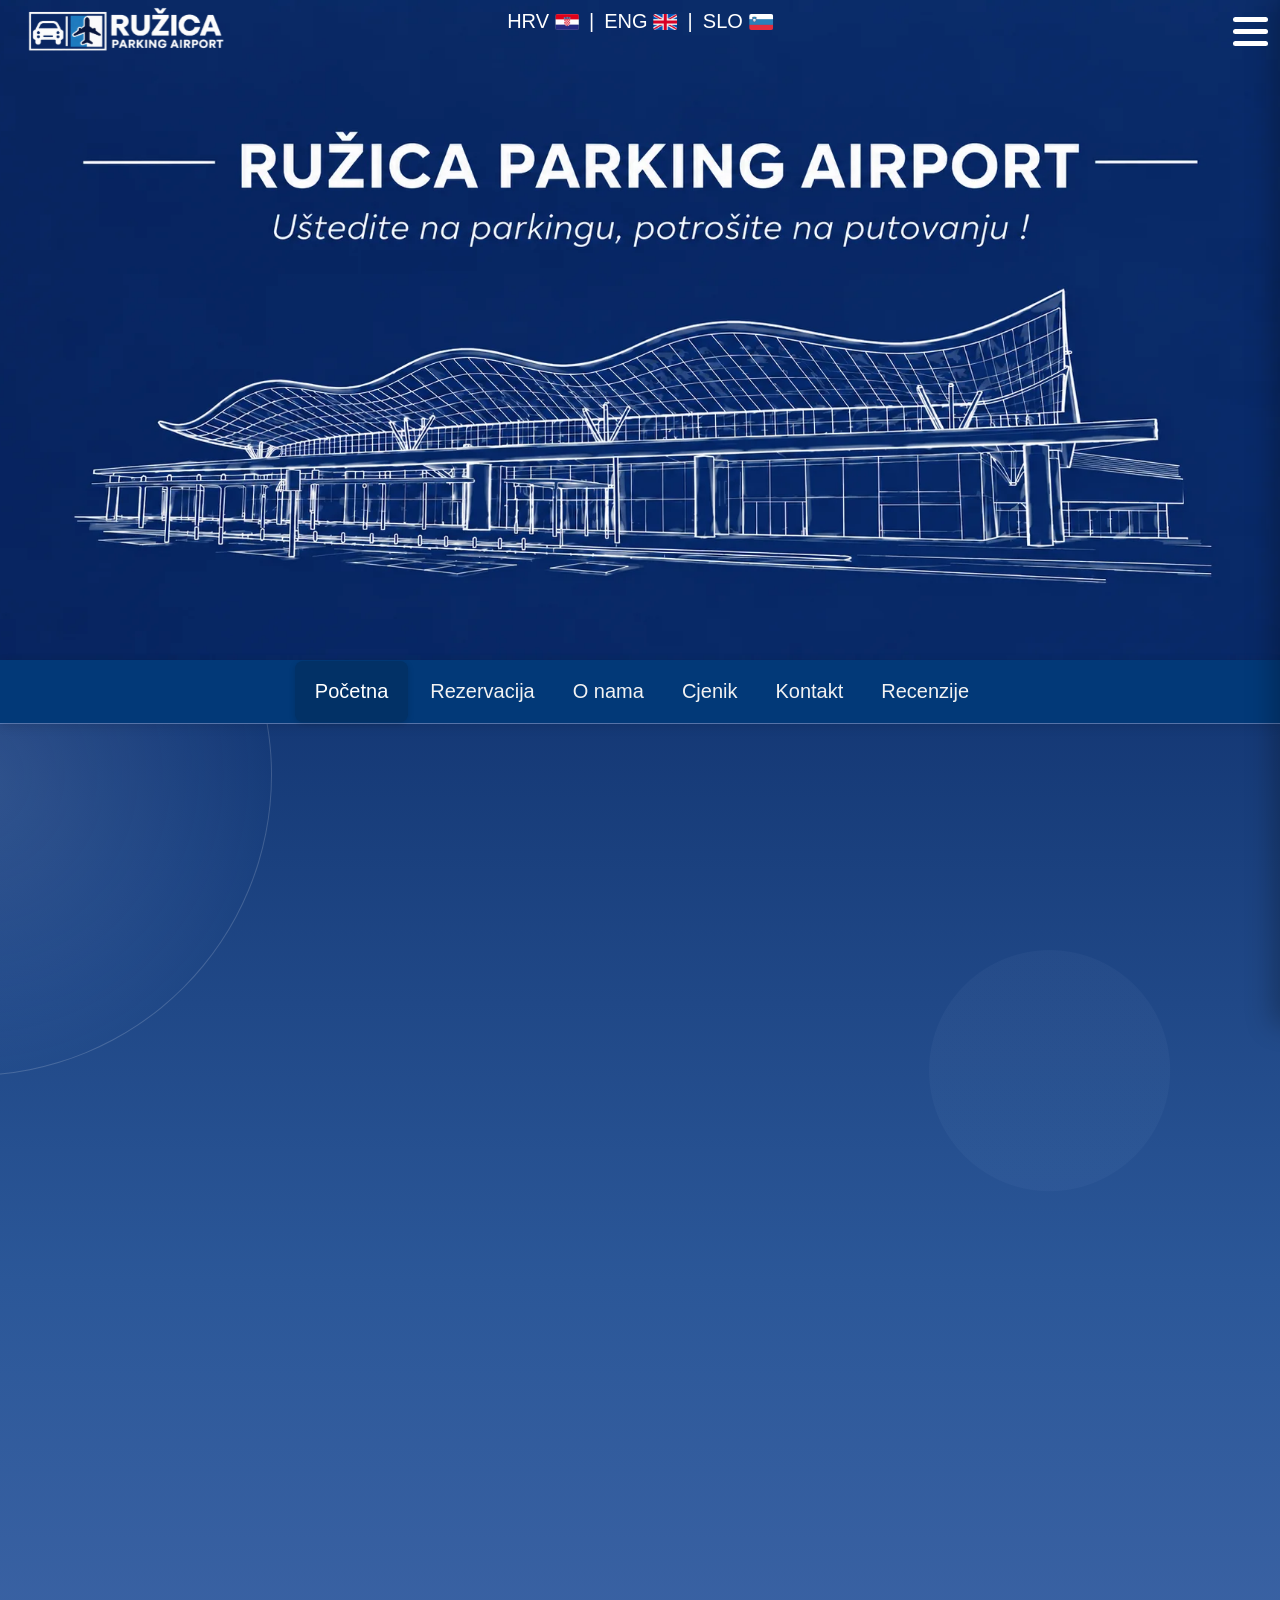
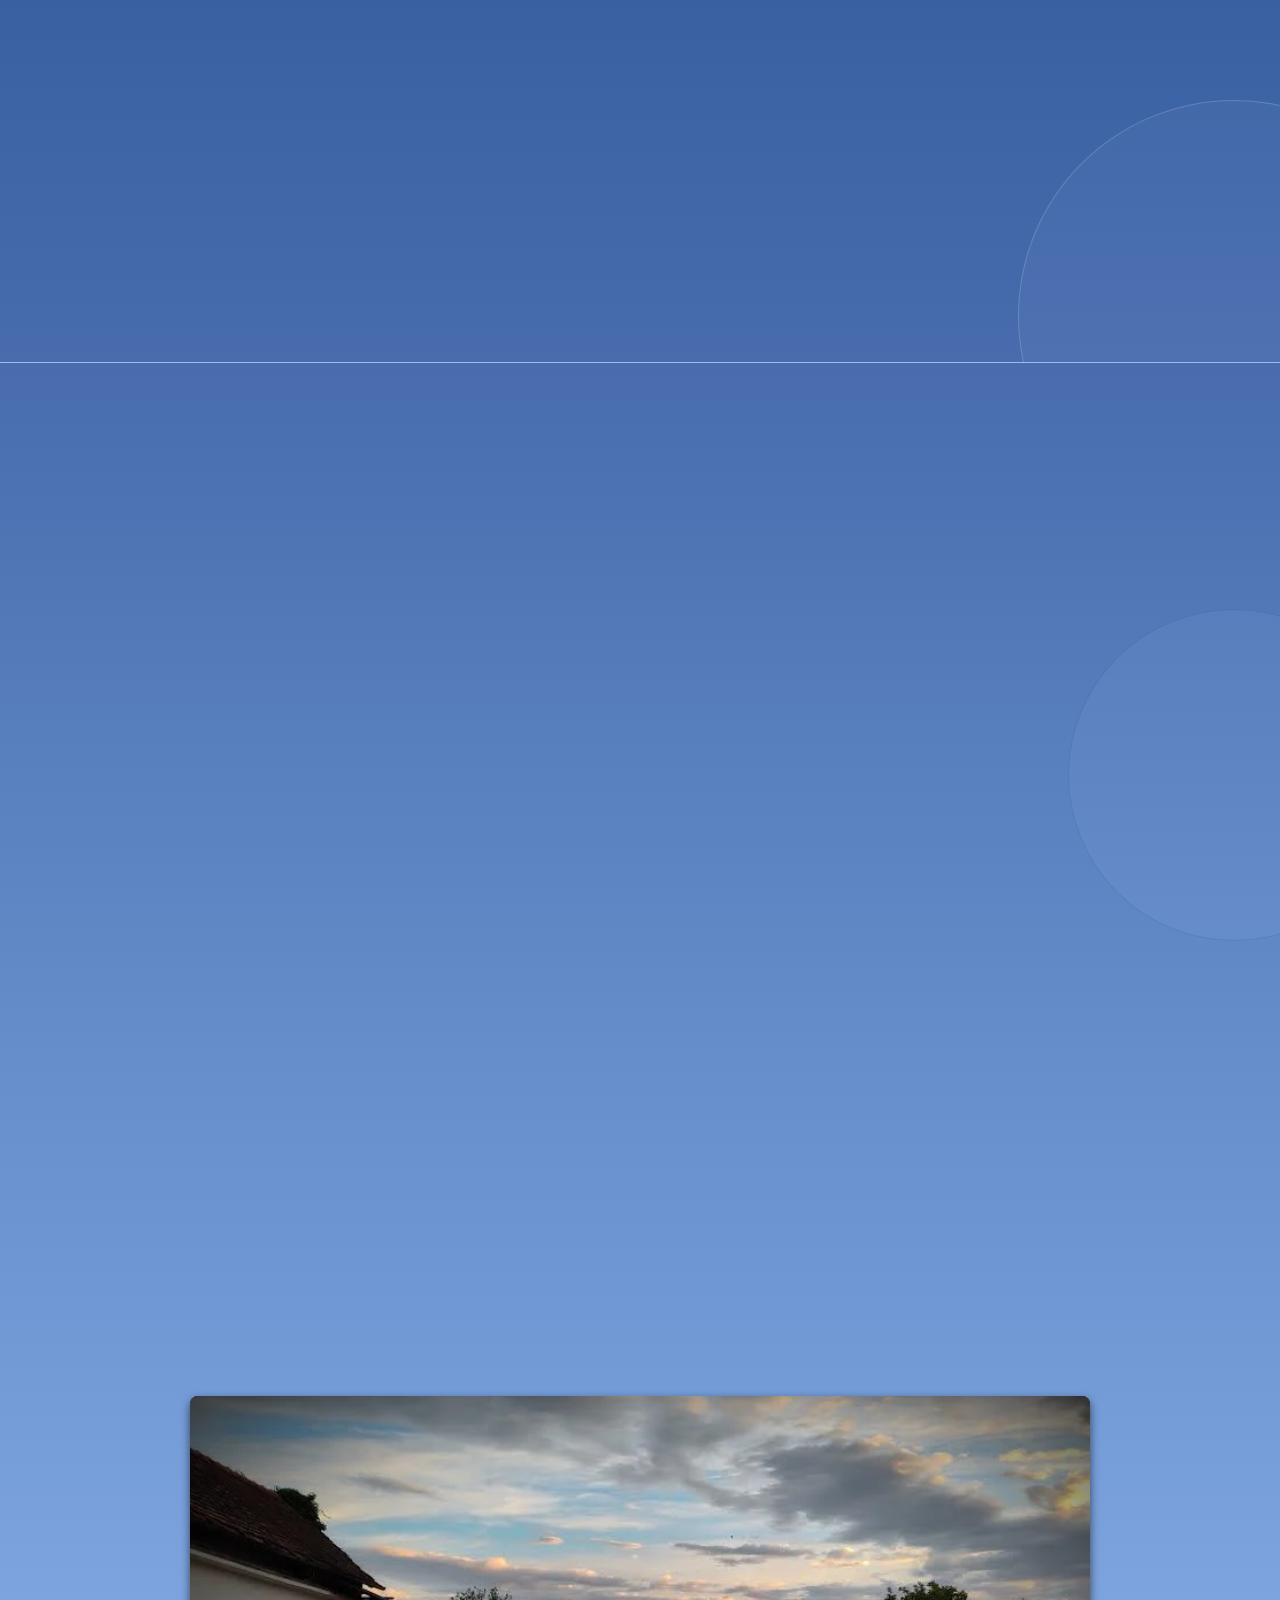
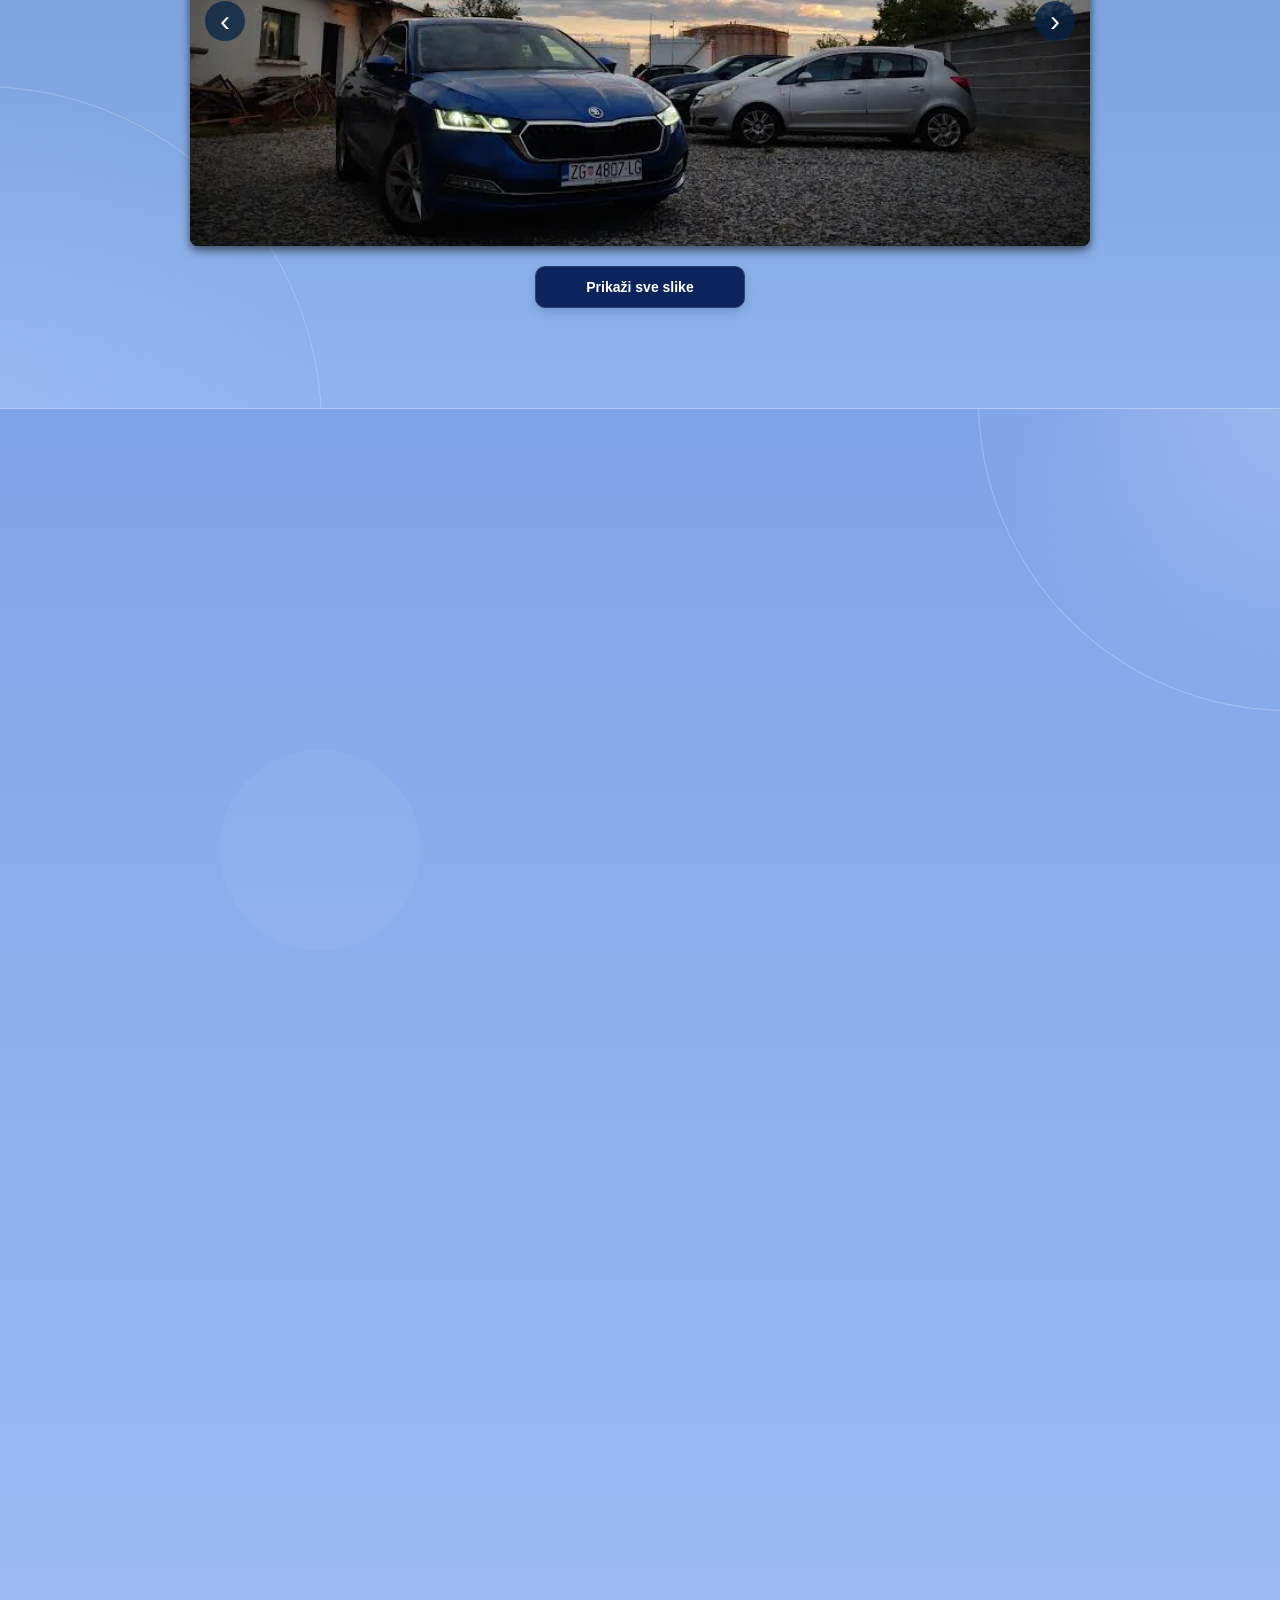
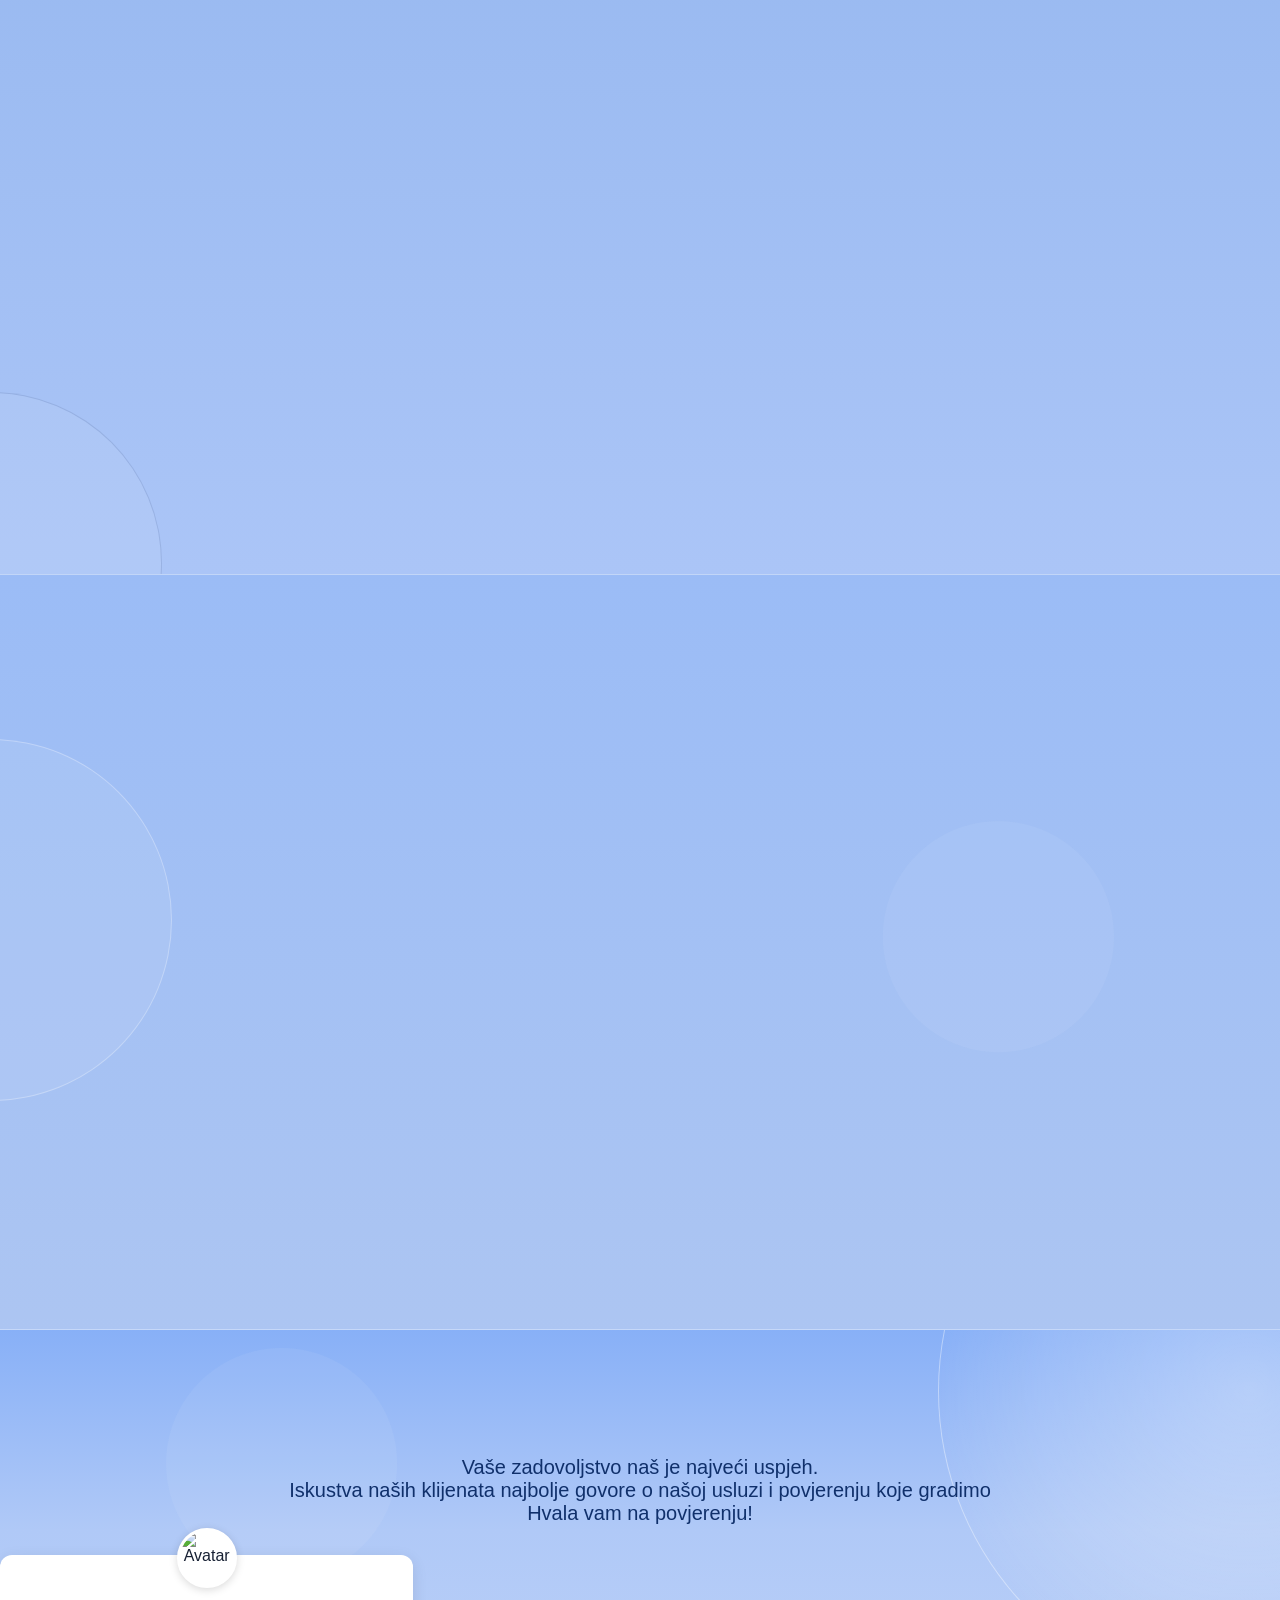
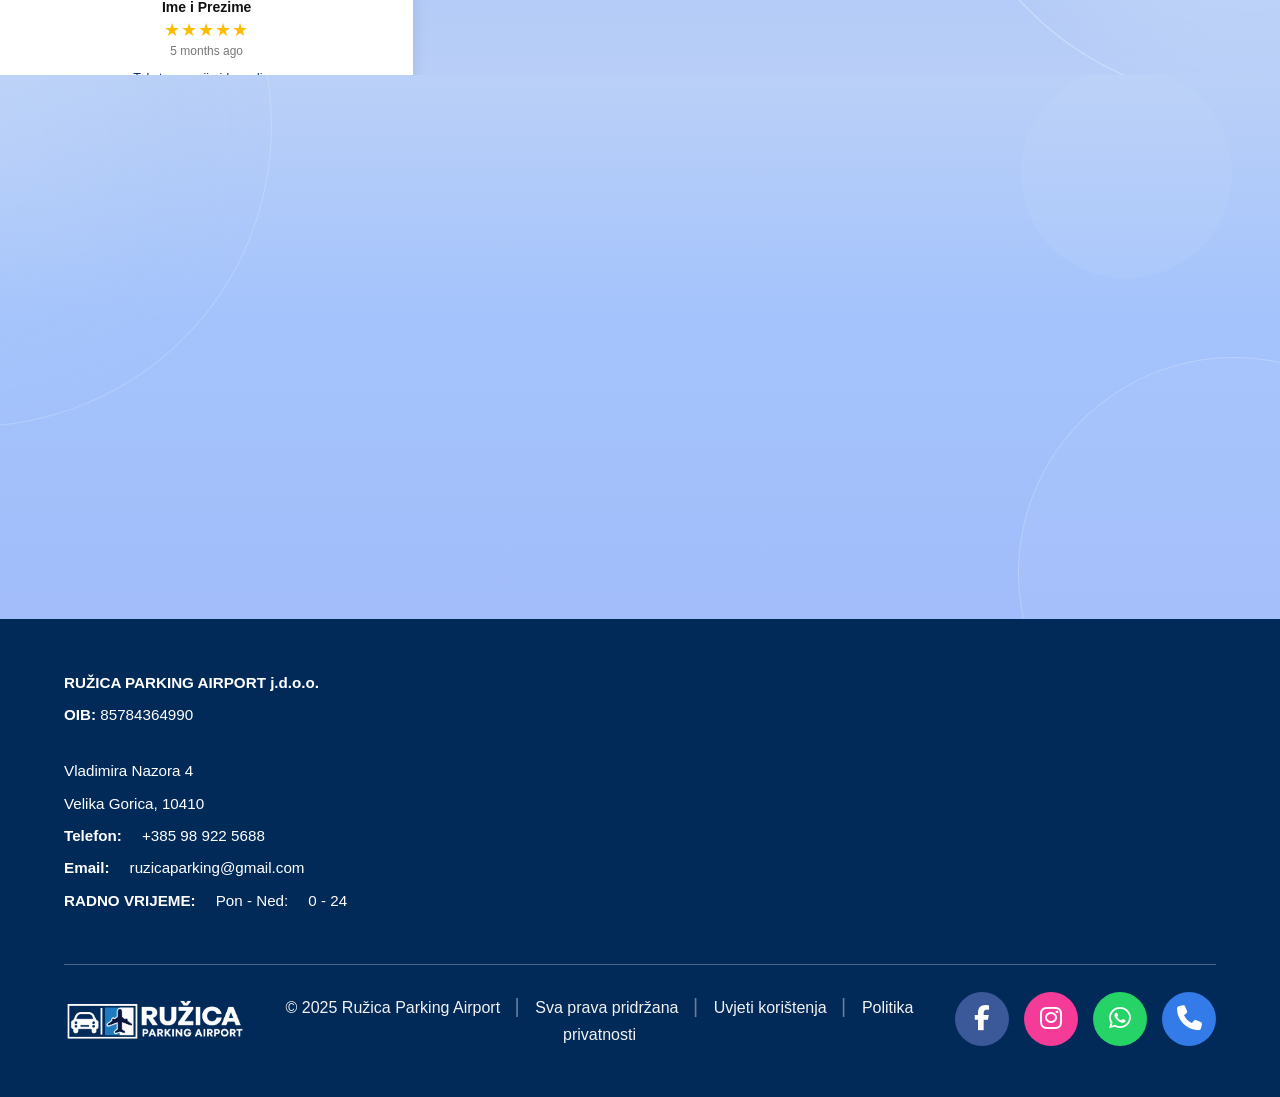
==== commit 73993ad9: "Add files via upload" ====
--- a/index.html
+++ b/index.html
@@ -1999,14 +1999,23 @@
 Hvala vam na povjerenju!</p>
 
     
-<div class="reviews-slider-container">
-    <div id="reviews-wrapper">
-        <p>Učitavanje recenzija...</p>
+<!-- Primjer kako mora izgledati struktura SVAKE pojedinačne kartice unutar #reviews-wrapper-a -->
+<div class="review-card">
+    <img src="URL_SLIKE" class="review-avatar" alt="Avatar">
+    
+    <div class="review-author-box">
+        <span class="review-author">Ime i Prezime</span>
     </div>
-    <!-- Gumbi za ručno okretanje -->
-    <button class="slider-btn prev-btn">&#10094;</button>
-    <button class="slider-btn next-btn">&#10095;</button>
+    
+    <div class="stars">★★★★★</div>
+    
+    <span class="review-date">5 months ago</span>
+    
+    <p class="review-text">Tekst recenzije ide ovdje...</p>
+    
+    <a href="#" class="google-review-link">Pogledaj recenziju na Googleu</a>
 </div>
+
 
 </div>
 	
@@ -4299,6 +4308,46 @@
 
 initReviews();
 
+
+// AUTOMATSKO OKRETANJE SLIDERA (3 po 3)
+let trenutniIndeks = 0;
+const wrapper = document.getElementById('reviews-wrapper');
+
+function okreniSlider(smjer) {
+    const kartice = document.querySelectorAll('.review-card');
+    // Budući da prikazujemo 3 kartice odjednom, maksimalni indeks je ukupan broj kartica minus 3
+    const maxIndeks = Math.ceil(kartice.length / 3) - 1;
+
+    if (smjer === 'naprijed') {
+        trenutniIndeks = (trenutniIndeks >= maxIndeks) ? 0 : trenutniIndeks + 1;
+    } else if (smjer === 'nazad') {
+        trenutniIndeks = (trenutniIndeks <= 0) ? maxIndeks : trenutniIndeks - 1;
+    }
+
+    // Pomiče wrapper ulijevo za 100% širine vidljivog dijela po grupi
+    wrapper.style.transform = `translateX(-${trenutniIndeks * 100}%)`;
+}
+
+// Pokreni automatsko prebacivanje svakih 5000 milisekundi (5 sekundi)
+let autoPrebacivanje = setInterval(() => okreniSlider('naprijed'), 5000);
+
+// Povezivanje s gumbima (strelicama) za ručno klikanje
+document.querySelector('.next-btn').addEventListener('click', () => {
+    okreniSlider('naprijed');
+    resetirajTimer();
+});
+
+document.querySelector('.prev-btn').addEventListener('click', () => {
+    okreniSlider('nazad');
+    resetirajTimer();
+});
+
+// Resetira timer od 5 sekundi ako korisnik sam klikne na strelicu
+function resetirajTimer() {
+    clearInterval(autoPrebacivanje);
+    autoPrebacivanje = setInterval(() => okreniSlider('naprijed'), 5000);
+}
+
 </script>
 
 </body>
--- a/style.css
+++ b/style.css
@@ -5141,224 +5141,195 @@
 
 }
 
- /* Moderni i responzivni stilovi za vrteći slider */
-    .reviews-slider-container {
+/* =========================================
+   RECENZIJE - GLAVNI KONTEJNER (CENTRIRAN)
+========================================= */
+
+.reviews-slider-container {
     position: relative;
-    width: min(700px, 92%);
-    margin: 40px auto;
-    padding: 45px 75px 40px;
+    width: 90%;
+    max-width: 1050px; /* Smanjeno kako bi cijeli slider bio uži i više u sredini */
+    margin: 55px auto;
+    padding: 0 50px;
+    box-sizing: border-box;
+    overflow: hidden; /* Skriva četvrtu i ostale kartice koje nisu u prva tri mjesta */
+    font-family: Arial, sans-serif;
+}
+
+/* =========================================
+   OMOTAČ KARTICA
+========================================= */
+
+#reviews-wrapper {
+    display: flex !important;
+    flex-direction: row !important;
+    flex-wrap: nowrap !important;
+    gap: 20px; /* Razmak između kartica */
+    width: 100%;
+    transition: transform 0.5s ease-in-out; /* Glatki prijelaz prilikom okretanja */
+}
+
+/* =========================================
+   KARTICA (SMANJENA, TOČNO 3 U REDU, RASPODJELA ODOZGO PREMA DOLJE)
+========================================= */
+
+.review-card {
+    display: flex !important;
+    /* Formula za točno 3 kartice u redu uzimajući u obzir gap od 20px */
+    flex: 0 0 calc((100% - 40px) / 3) !important;
+    width: calc((100% - 40px) / 3) !important;
+    max-width: calc((100% - 40px) / 3) !important;
+    min-width: 0 !important;
+    box-sizing: border-box;
+
+    /* Svi elementi unutar kartice idu strogo odozgo prema dolje */
+    flex-direction: column !important;
+    align-items: center !important;
+    text-align: center !important;
+
+    position: relative;
     background: #ffffff;
-    border-radius: 22px;
-    box-shadow: 0 10px 30px rgba(11, 37, 92, 0.15);
-    text-align: center;
-    overflow: hidden;
-    font-family: Arial, sans-serif;
-    box-sizing: border-box;
-}
-
-/* POJEDINAČNA RECENZIJA */
-
-.review-card {
-    display: none;
-    animation: fadeEffect 0.6s ease-in-out;
-    min-height: 240px;
-    box-sizing: border-box;
-}
-
-.review-card.active {
-    display: flex;
-    flex-direction: column;
-    align-items: center;
-    justify-content: center;
-}
-
-/* ZVJEZDICE */
-
+    border-radius: 12px;
+    
+    /* Smanjen padding i min-height kako bi kartice bile manje i kompaktnije */
+    padding: 0 20px 20px;
+    min-height: 220px; 
+    
+    box-shadow: 0 4px 15px rgba(0, 0, 0, 0.1);
+    transition: transform 0.25s ease, box-shadow 0.25s ease;
+    
+    /* Gurnite prvu stvar malo dolje kako bi slika koja viri imala mjesta */
+    margin-top: 30px; 
+}
+
+/* Hover efekt povećavanja */
+.review-card:hover {
+    transform: translateY(-5px) scale(1.02);
+    box-shadow: 0 10px 25px rgba(0, 0, 0, 0.15);
+    z-index: 5;
+}
+
+/* =========================================
+   ELEMENTI UNUTAR KARTICE (REDOSLIJED)
+========================================= */
+
+/* 1. SLIKA PROFILA (Na samom vrhu, viri van kartice) */
+.review-avatar {
+    width: 54px;
+    height: 54px;
+    border-radius: 50%;
+    object-fit: cover;
+    margin-top: -27px; /* Polovica visine kako bi idealno virila van */
+    margin-bottom: 10px;
+    border: 3px solid #ffffff;
+    box-shadow: 0 2px 8px rgba(0,0,0,0.15);
+    background: white;
+    position: relative;
+    z-index: 2;
+}
+
+/* 2. IME I PREZIME */
+.review-author-box {
+    width: 100%;
+    margin: 0 0 5px 0;
+}
+
+.review-author {
+    font-size: 14px;
+    font-weight: 700;
+    color: #111111;
+    margin: 0;
+}
+
+/* 3. ZVJEZDICE */
 .stars {
-    color: #ffb300;
-    font-size: 27px;
-    letter-spacing: 2px;
-    margin-bottom: 18px;
+    color: #fbbc04;
+    font-size: 18px;
+    letter-spacing: 1px;
     line-height: 1;
-}
-
-/* TEKST RECENZIJE */
-
+    margin: 0 0 5px 0;
+}
+
+/* 4. STAROST RECENZIJE (npr. 5 months ago) */
+.review-date {
+    font-size: 12px;
+    color: #777777;
+    margin: 0 0 12px 0;
+    font-weight: normal;
+}
+
+/* 5. TEKST RECENZIJE */
 .review-text {
-    font-style: italic;
-    font-size: 17px;
-    color: #243447;
-    line-height: 1.65;
-    margin: 5px auto 25px;
-    max-width: 500px;
-    min-height: 70px;
-    word-wrap: break-word;
-}
-
-/* PROFIL + IME */
-
-.review-author-box {
+    font-size: 12.5px;
+    line-height: 1.4;
+    color: #333333;
+    margin: 0 0 10px 0;
+    max-width: 100%;
+    font-style: normal;
+}
+
+/* Google Link na dnu */
+.google-review-link {
+    display: inline-block;
+    margin-top: auto; /* Gura link uvijek na samo dno kartice */
+    font-size: 11px;
+    color: #0066cc;
+    text-decoration: none;
+}
+
+/* =========================================
+   STRELICE ZA RUČNO OKRETANJE
+========================================= */
+
+.slider-btn {
+    position: absolute;
+    top: 55%;
+    transform: translateY(-50%);
+    width: 40px;
+    height: 40px;
     display: flex;
     align-items: center;
     justify-content: center;
-    gap: 12px;
-    margin-top: 5px;
-}
-
-.review-avatar {
-    width: 48px;
-    height: 48px;
+    background: white;
+    color: #333;
+    border: none;
     border-radius: 50%;
-    object-fit: cover;
-    display: block;
-    border: 2px solid #e5e5e5;
-}
-
-.review-author {
-    margin: 0;
-    font-size: 16px;
-    font-weight: 700;
-    color: #0b255c;
-}
-
-/* DATUM */
-
-.review-date {
-    margin-top: 7px;
-    font-size: 13px;
-    color: #888;
-}
-
-/* GOOGLE LINK */
-
-.google-review-link {
-    display: inline-block;
-    margin-top: 12px;
-    font-size: 12px;
-    color: #4285f4;
-    text-decoration: none;
-}
-
-.google-review-link:hover {
-    text-decoration: underline;
-}
-
-/* STRELICE */
-
-.slider-btn {
-    position: absolute;
-    top: 50%;
-    transform: translateY(-50%);
-    width: 46px;
-    height: 46px;
-    display: flex;
-    align-items: center;
-    justify-content: center;
-
-    background: #f1f3f5;
-    color: #0b255c;
-
-    border: none;
-    font-size: 28px;
-    line-height: 1;
+    font-size: 20px;
     cursor: pointer;
-    border-radius: 50%;
-
-    transition:
-        background 0.25s ease,
-        transform 0.25s ease,
-        color 0.25s ease;
+    box-shadow: 0 3px 10px rgba(0, 0, 0, 0.15);
+    z-index: 10;
 }
 
 .slider-btn:hover {
-    background: #0b255c;
-    color: #ffffff;
-    transform: translateY(-50%) scale(1.05);
-}
-
-.prev-btn {
-    left: 18px;
-}
-
-.next-btn {
-    right: 18px;
-}
-
-/* AKO NEMA RECENZIJA */
-
-.no-reviews {
-    padding: 30px;
-    color: #555;
-}
-
-/* ANIMACIJA */
-
-@keyframes fadeEffect {
-    from {
-        opacity: 0;
-        transform: translateY(8px);
-    }
-
-    to {
-        opacity: 1;
-        transform: translateY(0);
-    }
-}
-
-@media (max-width: 700px) {
-
+    background: #f5f5f5;
+}
+
+.prev-btn { left: 5px; }
+.next-btn { right: 5px; }
+
+/* =========================================
+   PRILAGODBA ZA MOBITELE (1 ISPOD DRUGOG)
+========================================= */
+
+@media (max-width: 800px) {
     .reviews-slider-container {
-        width: 94%;
-        margin: 30px auto;
-        padding: 35px 50px 30px;
-        border-radius: 18px;
+        width: 95%;
+        padding: 0 20px;
+        overflow: visible;
+    }
+
+    #reviews-wrapper {
+        flex-direction: column !important;
+        gap: 40px;
     }
 
     .review-card {
-        min-height: 260px;
-    }
-
-    .stars {
-        font-size: 23px;
-        letter-spacing: 1px;
-        margin-bottom: 15px;
-    }
-
-    .review-text {
-        font-size: 15px;
-        line-height: 1.55;
-        margin-bottom: 20px;
-        min-height: 80px;
-    }
-
-    .review-avatar {
-        width: 44px;
-        height: 44px;
-    }
-
-    .review-author {
-        font-size: 15px;
-    }
-
-    .review-date {
-        font-size: 12px;
-    }
-
-    .google-review-link {
-        font-size: 11px;
-    }
-
-    .slider-btn {
-        width: 38px;
-        height: 38px;
-        font-size: 23px;
-    }
-
-    .prev-btn {
-        left: 8px;
-    }
-
-    .next-btn {
-        right: 8px;
-    }
-}+        width: 100% !important;
+        max-width: 100% !important;
+        flex: 0 0 100% !important;
+        margin-top: 25px;
+    }
+    
+    .slider-btn { display: none; } /* Sakrij strelice na mobitelu */
+}
+
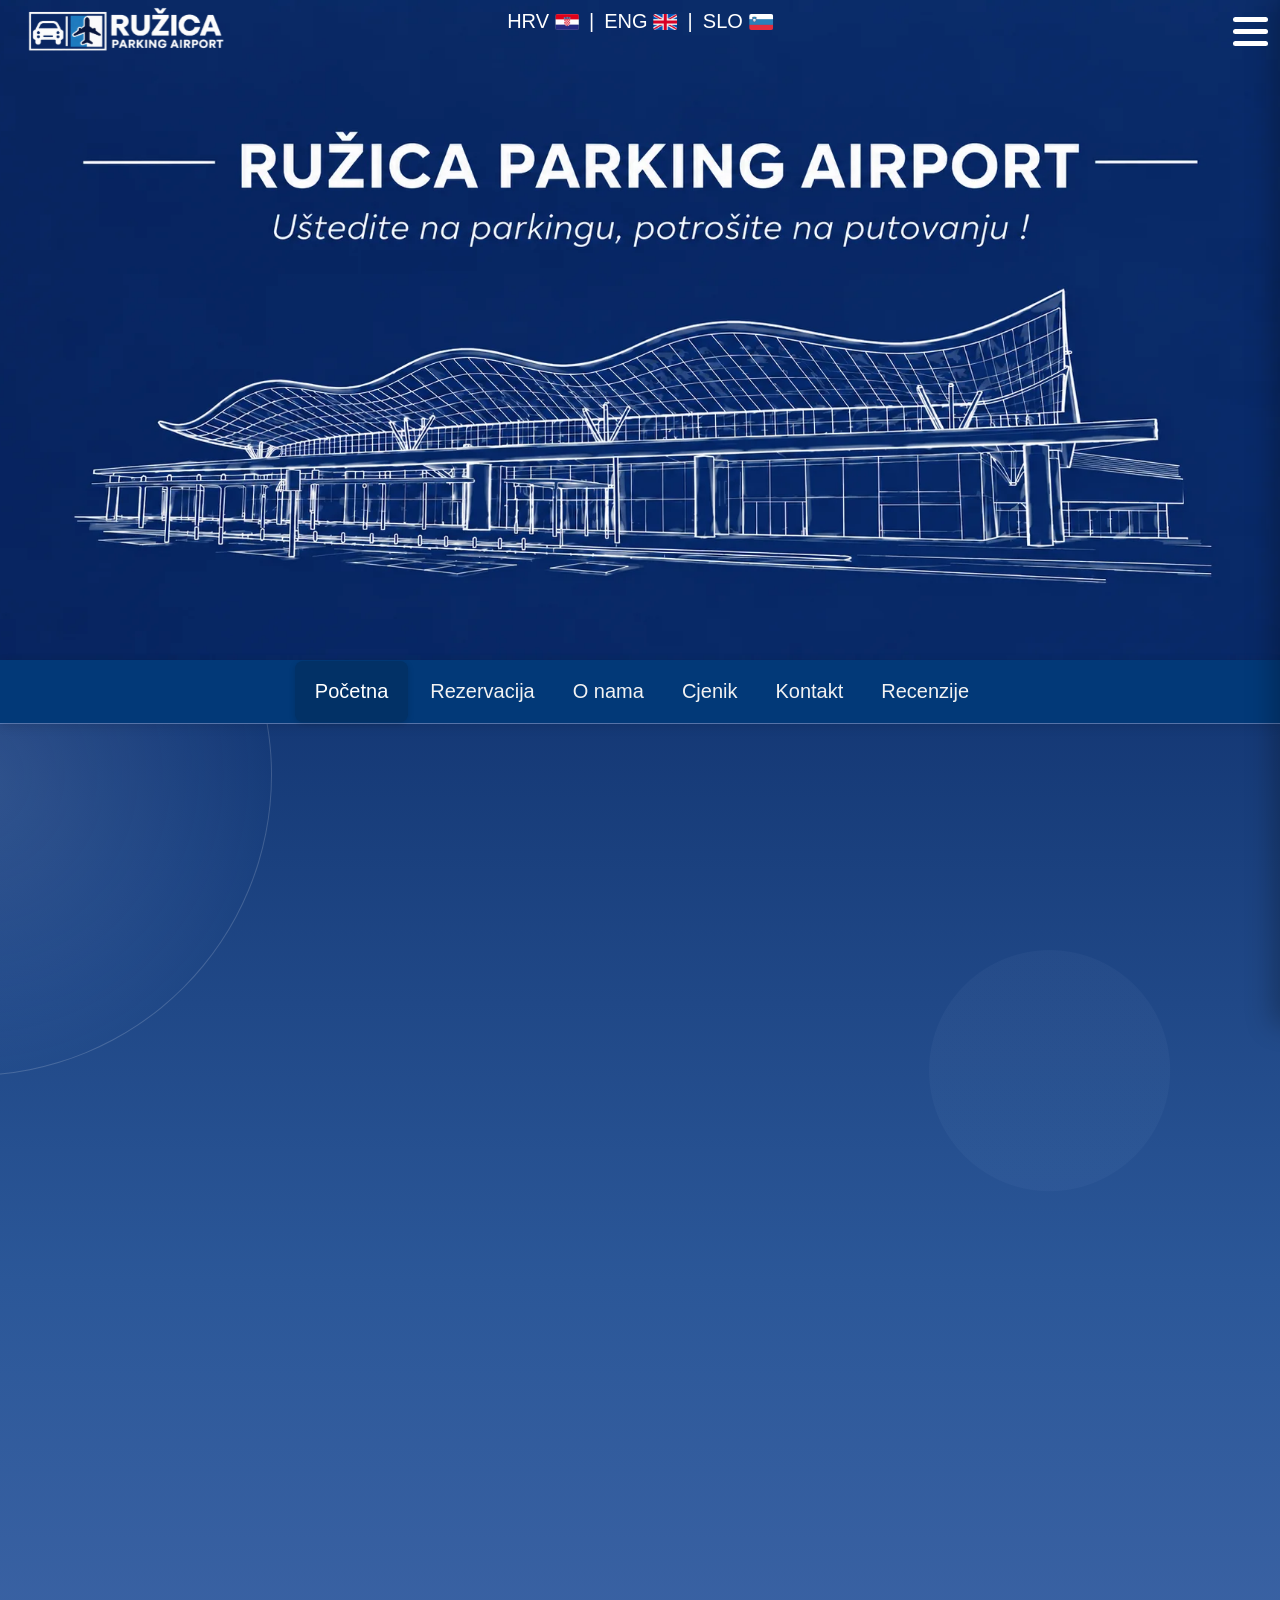
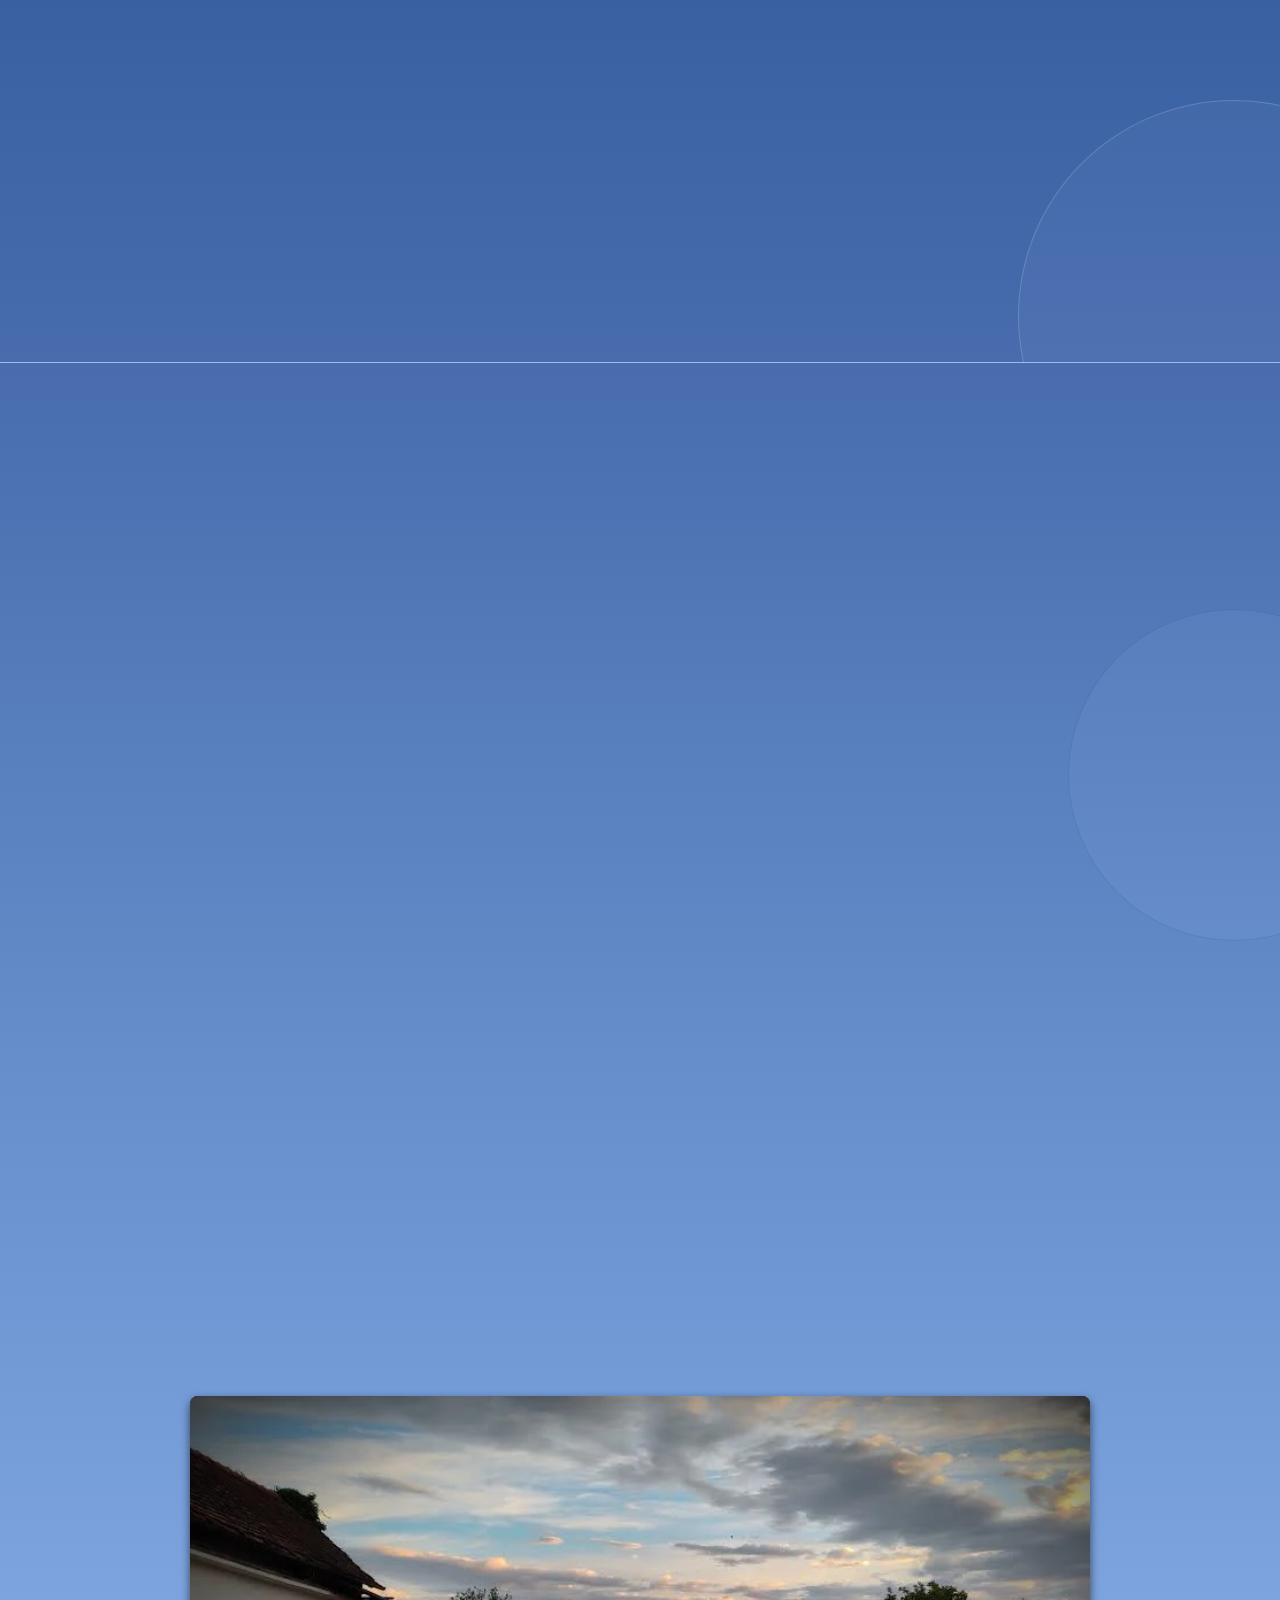
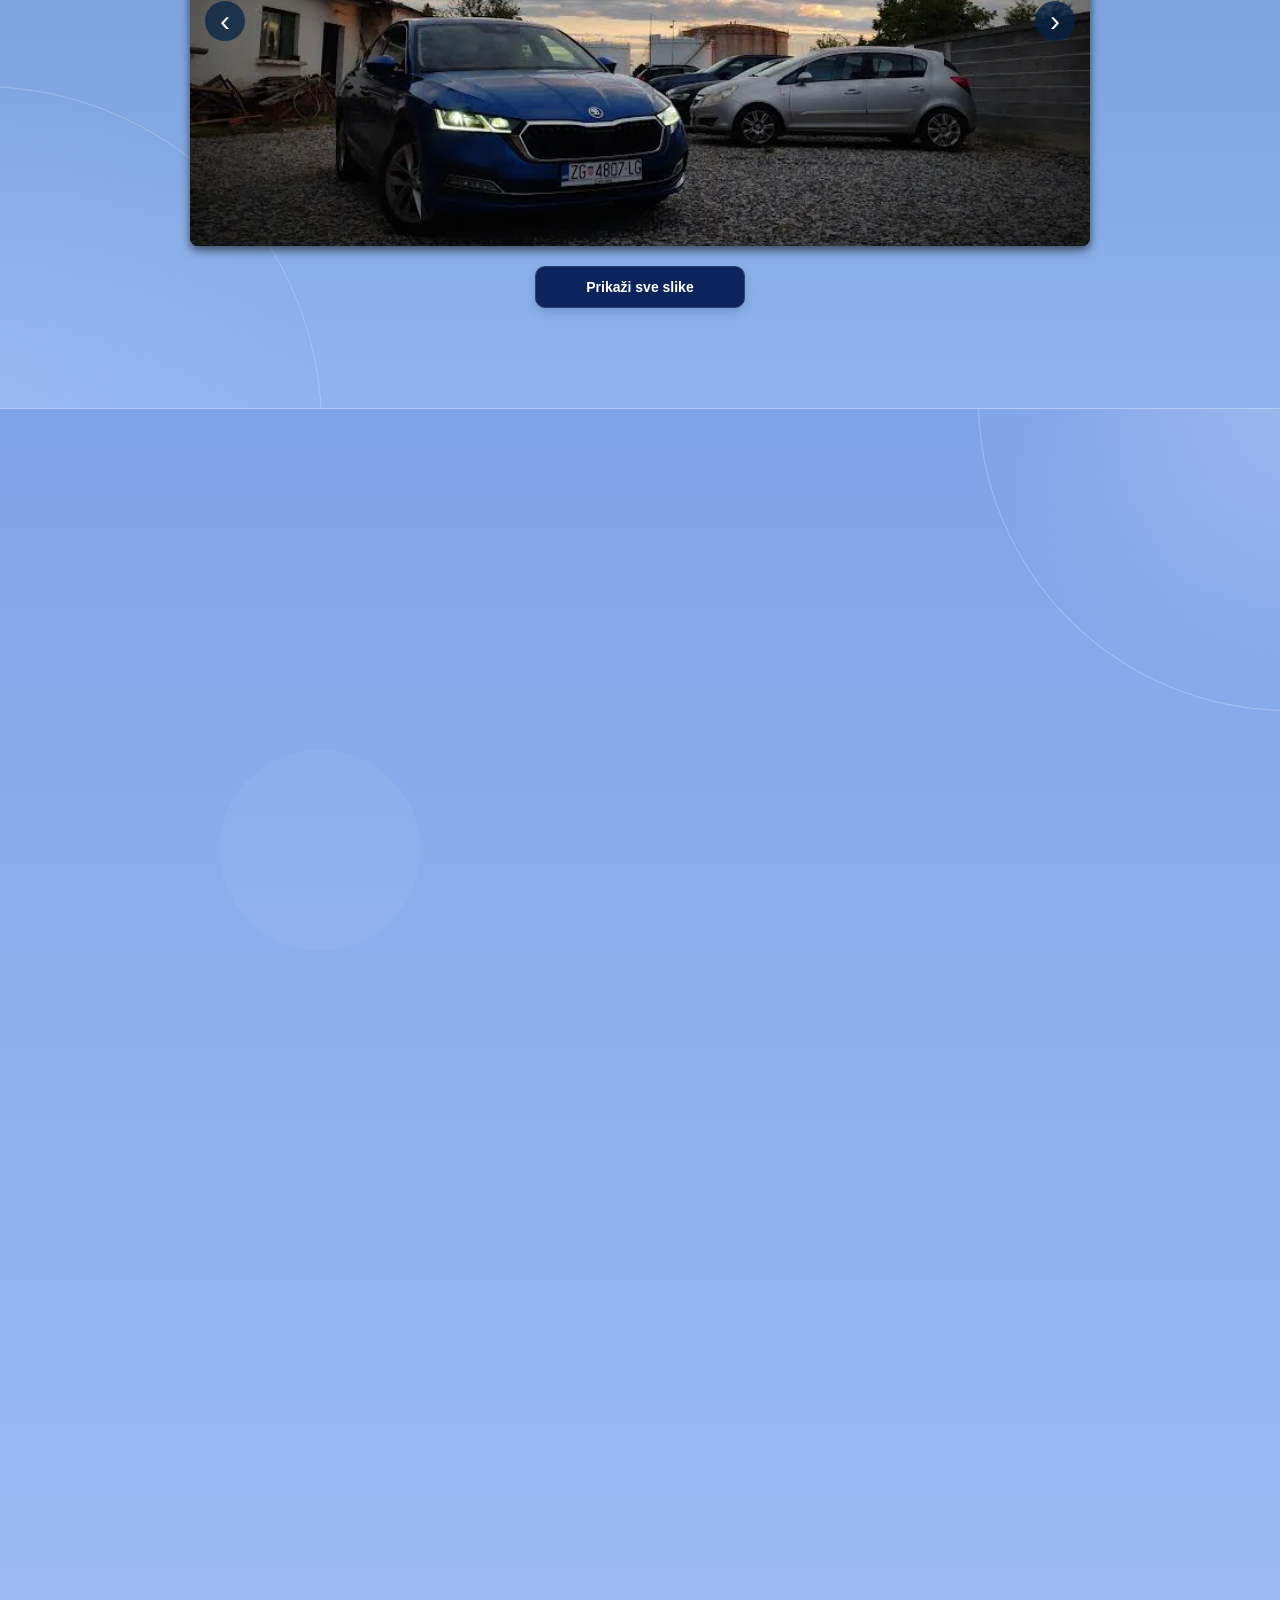
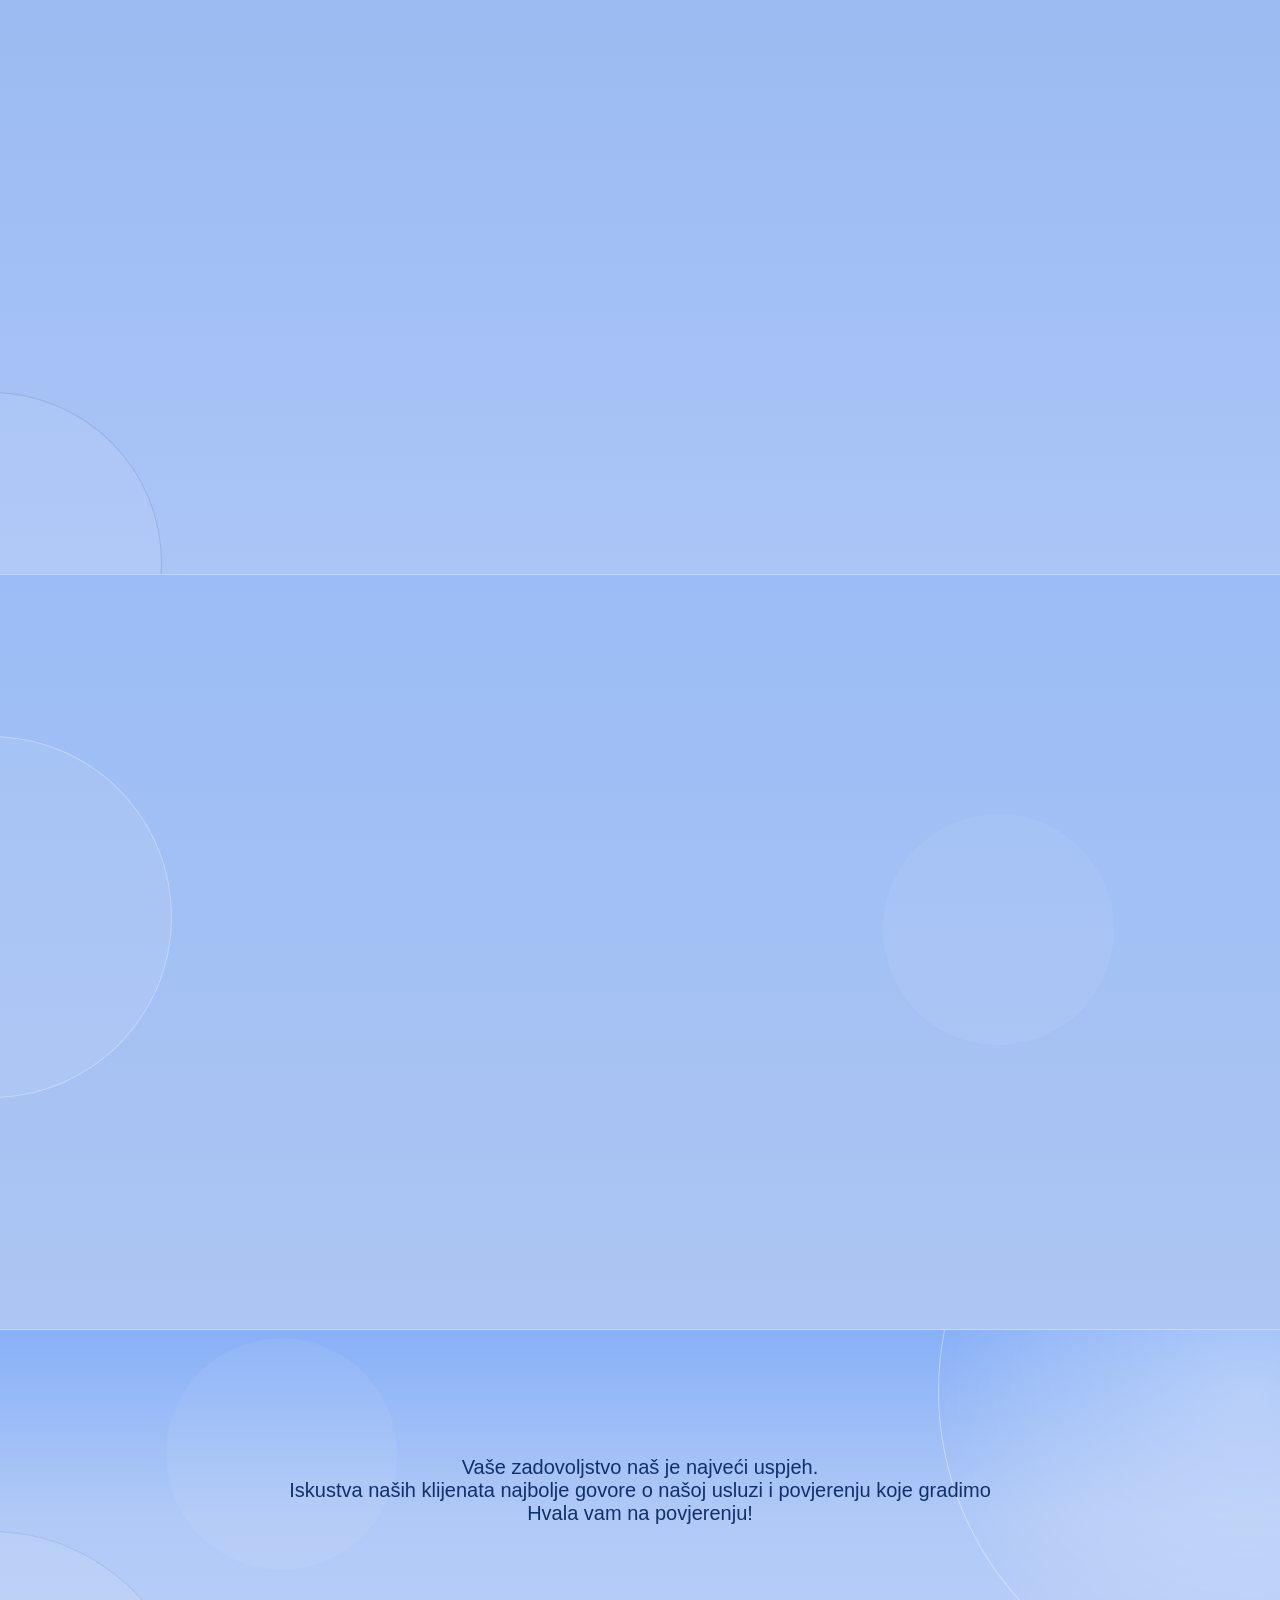
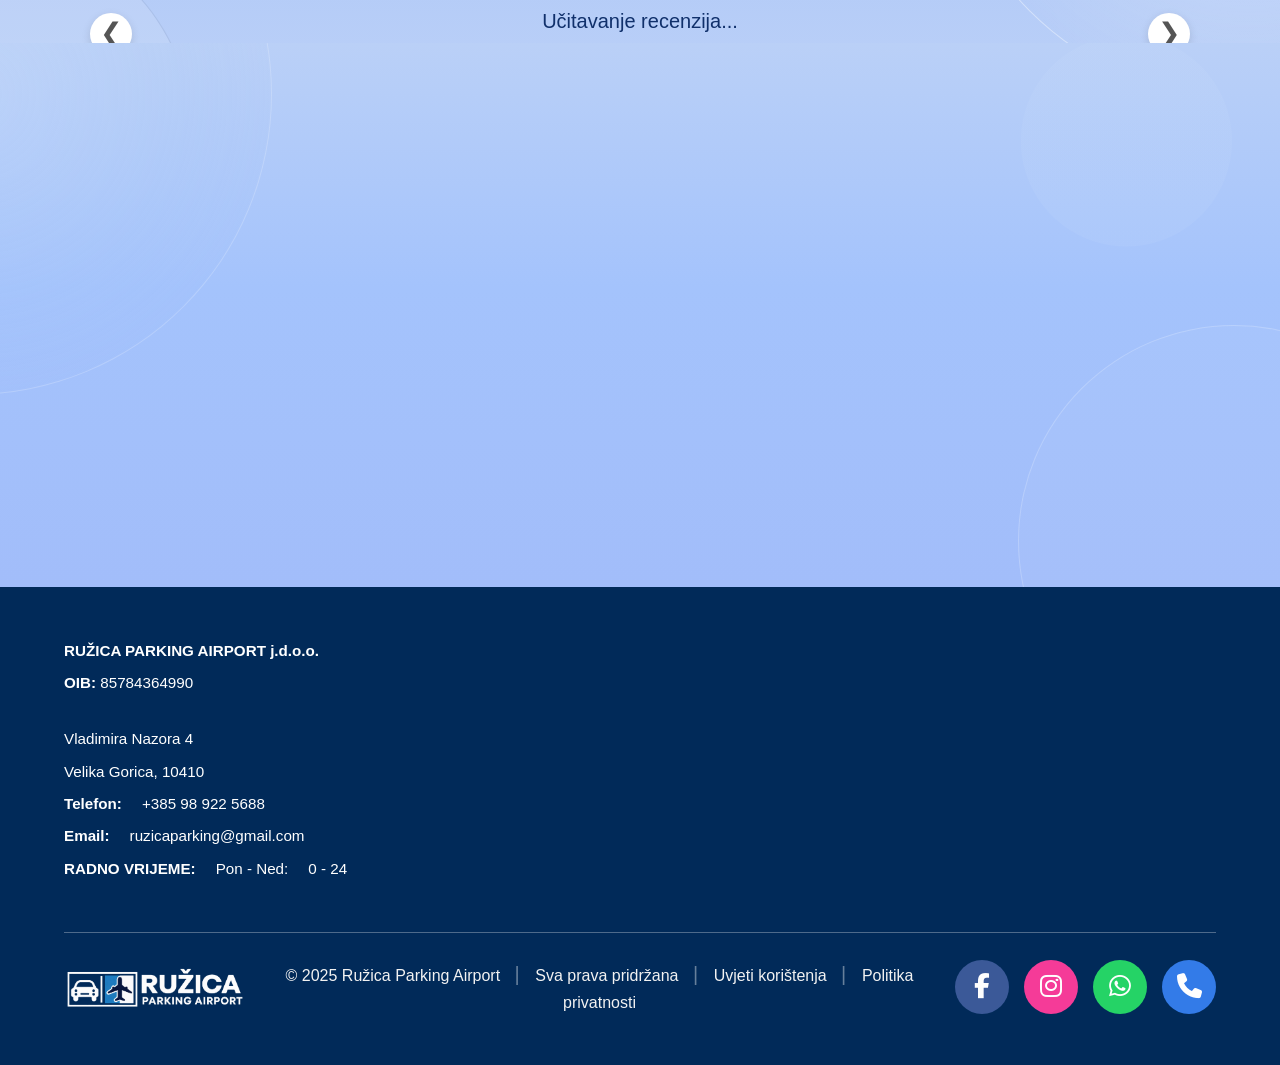
==== commit aa5fe04b: "Add files via upload" ====
--- a/index.html
+++ b/index.html
@@ -1999,21 +1999,13 @@
 Hvala vam na povjerenju!</p>
 
     
-<!-- Primjer kako mora izgledati struktura SVAKE pojedinačne kartice unutar #reviews-wrapper-a -->
-<div class="review-card">
-    <img src="URL_SLIKE" class="review-avatar" alt="Avatar">
-    
-    <div class="review-author-box">
-        <span class="review-author">Ime i Prezime</span>
+<div class="reviews-slider-container">
+    <div id="reviews-wrapper">
+        <p>Učitavanje recenzija...</p>
     </div>
-    
-    <div class="stars">★★★★★</div>
-    
-    <span class="review-date">5 months ago</span>
-    
-    <p class="review-text">Tekst recenzije ide ovdje...</p>
-    
-    <a href="#" class="google-review-link">Pogledaj recenziju na Googleu</a>
+    <!-- Gumbi za ručno okretanje -->
+    <button class="slider-btn prev-btn">&#10094;</button>
+    <button class="slider-btn next-btn">&#10095;</button>
 </div>
 
 
@@ -4308,46 +4300,6 @@
 
 initReviews();
 
-
-// AUTOMATSKO OKRETANJE SLIDERA (3 po 3)
-let trenutniIndeks = 0;
-const wrapper = document.getElementById('reviews-wrapper');
-
-function okreniSlider(smjer) {
-    const kartice = document.querySelectorAll('.review-card');
-    // Budući da prikazujemo 3 kartice odjednom, maksimalni indeks je ukupan broj kartica minus 3
-    const maxIndeks = Math.ceil(kartice.length / 3) - 1;
-
-    if (smjer === 'naprijed') {
-        trenutniIndeks = (trenutniIndeks >= maxIndeks) ? 0 : trenutniIndeks + 1;
-    } else if (smjer === 'nazad') {
-        trenutniIndeks = (trenutniIndeks <= 0) ? maxIndeks : trenutniIndeks - 1;
-    }
-
-    // Pomiče wrapper ulijevo za 100% širine vidljivog dijela po grupi
-    wrapper.style.transform = `translateX(-${trenutniIndeks * 100}%)`;
-}
-
-// Pokreni automatsko prebacivanje svakih 5000 milisekundi (5 sekundi)
-let autoPrebacivanje = setInterval(() => okreniSlider('naprijed'), 5000);
-
-// Povezivanje s gumbima (strelicama) za ručno klikanje
-document.querySelector('.next-btn').addEventListener('click', () => {
-    okreniSlider('naprijed');
-    resetirajTimer();
-});
-
-document.querySelector('.prev-btn').addEventListener('click', () => {
-    okreniSlider('nazad');
-    resetirajTimer();
-});
-
-// Resetira timer od 5 sekundi ako korisnik sam klikne na strelicu
-function resetirajTimer() {
-    clearInterval(autoPrebacivanje);
-    autoPrebacivanje = setInterval(() => okreniSlider('naprijed'), 5000);
-}
-
 </script>
 
 </body>
--- a/style.css
+++ b/style.css
@@ -5142,194 +5142,390 @@
 }
 
 /* =========================================
-   RECENZIJE - GLAVNI KONTEJNER (CENTRIRAN)
+   RECENZIJE - GLAVNI KONTEJNER
 ========================================= */
 
 .reviews-slider-container {
     position: relative;
-    width: 90%;
-    max-width: 1050px; /* Smanjeno kako bi cijeli slider bio uži i više u sredini */
+    width: 92%;
+    max-width: 1100px;
+
     margin: 55px auto;
-    padding: 0 50px;
+
+    padding: 30px 45px 35px;
+
     box-sizing: border-box;
-    overflow: hidden; /* Skriva četvrtu i ostale kartice koje nisu u prva tri mjesta */
+
+    overflow: visible;
+
     font-family: Arial, sans-serif;
 }
 
+
 /* =========================================
-   OMOTAČ KARTICA
+   OMOTAČ - 3 RECENZIJE U JEDNOM REDU
 ========================================= */
 
 #reviews-wrapper {
     display: flex !important;
     flex-direction: row !important;
     flex-wrap: nowrap !important;
-    gap: 20px; /* Razmak između kartica */
+
+    gap: 15px;
+
     width: 100%;
-    transition: transform 0.5s ease-in-out; /* Glatki prijelaz prilikom okretanja */
-}
+
+    align-items: stretch;
+}
+
 
 /* =========================================
-   KARTICA (SMANJENA, TOČNO 3 U REDU, RASPODJELA ODOZGO PREMA DOLJE)
+   POJEDINAČNA RECENZIJA
 ========================================= */
 
-.review-card {
+.review-card,
+.review-card.active {
     display: flex !important;
-    /* Formula za točno 3 kartice u redu uzimajući u obzir gap od 20px */
-    flex: 0 0 calc((100% - 40px) / 3) !important;
-    width: calc((100% - 40px) / 3) !important;
-    max-width: calc((100% - 40px) / 3) !important;
+
+    flex: 0 0 calc((100% - 30px) / 3) !important;
+
+    width: calc((100% - 30px) / 3) !important;
+    max-width: calc((100% - 30px) / 3) !important;
+
     min-width: 0 !important;
+
     box-sizing: border-box;
 
-    /* Svi elementi unutar kartice idu strogo odozgo prema dolje */
-    flex-direction: column !important;
-    align-items: center !important;
-    text-align: center !important;
+    flex-direction: column;
+
+    align-items: center;
+
+    justify-content: flex-start;
 
     position: relative;
+
     background: #ffffff;
-    border-radius: 12px;
-    
-    /* Smanjen padding i min-height kako bi kartice bile manje i kompaktnije */
-    padding: 0 20px 20px;
-    min-height: 220px; 
-    
-    box-shadow: 0 4px 15px rgba(0, 0, 0, 0.1);
-    transition: transform 0.25s ease, box-shadow 0.25s ease;
-    
-    /* Gurnite prvu stvar malo dolje kako bi slika koja viri imala mjesta */
-    margin-top: 30px; 
-}
-
-/* Hover efekt povećavanja */
+
+    border-radius: 10px;
+
+    padding: 20px 25px 25px;
+
+    min-height: 330px;
+
+    text-align: center;
+
+    box-shadow: 0 3px 10px rgba(0, 0, 0, 0.15);
+
+    transition:
+        transform 0.25s ease,
+        box-shadow 0.25s ease;
+
+    animation: none;
+}
+
+
+/* =========================================
+   POP-UP EFEKT NA HOVER
+========================================= */
+
 .review-card:hover {
-    transform: translateY(-5px) scale(1.02);
-    box-shadow: 0 10px 25px rgba(0, 0, 0, 0.15);
-    z-index: 5;
-}
+    transform: translateY(-8px) scale(1.025);
+
+    box-shadow:
+        0 12px 28px rgba(0, 0, 0, 0.20);
+
+    z-index: 20;
+}
+
 
 /* =========================================
-   ELEMENTI UNUTAR KARTICE (REDOSLIJED)
+   PROFILNA SLIKA
 ========================================= */
 
-/* 1. SLIKA PROFILA (Na samom vrhu, viri van kartice) */
 .review-avatar {
-    width: 54px;
-    height: 54px;
+    order: 1;
+
+    width: 58px;
+    height: 58px;
+
     border-radius: 50%;
+
     object-fit: cover;
-    margin-top: -27px; /* Polovica visine kako bi idealno virila van */
-    margin-bottom: 10px;
-    border: 3px solid #ffffff;
-    box-shadow: 0 2px 8px rgba(0,0,0,0.15);
-    background: white;
+
+    display: block;
+
+    margin: 0 0 10px 0;
+
+    border: 2px solid #eeeeee;
+
+    background: #ffffff;
+
     position: relative;
+
     z-index: 2;
 }
 
-/* 2. IME I PREZIME */
+
+/* =========================================
+   IME + DATUM
+========================================= */
+
 .review-author-box {
+    order: 2;
+
+    display: flex;
+
+    flex-direction: column;
+
+    align-items: center;
+
+    justify-content: center;
+
+    gap: 3px;
+
+    margin: 0 0 10px 0;
+
     width: 100%;
-    margin: 0 0 5px 0;
 }
 
 .review-author {
+    margin: 0;
+
+    font-size: 15px;
+
+    font-weight: 700;
+
+    color: #111111;
+}
+
+.review-date {
+    margin: 0;
+
+    font-size: 13px;
+
+    color: #888888;
+}
+
+
+/* =========================================
+   ZVJEZDICE
+========================================= */
+
+.stars {
+    order: 3;
+
+    color: #fbbc04;
+
+    font-size: 21px;
+
+    letter-spacing: 1px;
+
+    line-height: 1;
+
+    margin: 0 0 12px;
+}
+
+
+/* =========================================
+   TEKST RECENZIJE
+========================================= */
+
+.review-text {
+    order: 4;
+
+    width: 100%;
+
+    max-width: 300px;
+
+    margin: 0 auto;
+
     font-size: 14px;
-    font-weight: 700;
-    color: #111111;
-    margin: 0;
-}
-
-/* 3. ZVJEZDICE */
-.stars {
-    color: #fbbc04;
-    font-size: 18px;
-    letter-spacing: 1px;
-    line-height: 1;
-    margin: 0 0 5px 0;
-}
-
-/* 4. STAROST RECENZIJE (npr. 5 months ago) */
-.review-date {
+
+    line-height: 1.5;
+
+    text-align: center;
+
+    color: #222222;
+
+    font-style: normal;
+
+    word-wrap: break-word;
+
+    overflow-wrap: break-word;
+}
+
+
+/* =========================================
+   GOOGLE LINK
+========================================= */
+
+.google-review-link {
+    order: 5;
+
+    display: inline-block;
+
+    margin-top: 12px;
+
     font-size: 12px;
-    color: #777777;
-    margin: 0 0 12px 0;
-    font-weight: normal;
-}
-
-/* 5. TEKST RECENZIJE */
-.review-text {
-    font-size: 12.5px;
-    line-height: 1.4;
-    color: #333333;
-    margin: 0 0 10px 0;
-    max-width: 100%;
-    font-style: normal;
-}
-
-/* Google Link na dnu */
-.google-review-link {
-    display: inline-block;
-    margin-top: auto; /* Gura link uvijek na samo dno kartice */
-    font-size: 11px;
-    color: #0066cc;
+
+    color: #888888;
+
     text-decoration: none;
 }
 
+.google-review-link:hover {
+    text-decoration: underline;
+}
+
+
 /* =========================================
-   STRELICE ZA RUČNO OKRETANJE
+   STRELICE
 ========================================= */
 
 .slider-btn {
     position: absolute;
-    top: 55%;
+
+    top: 50%;
+
     transform: translateY(-50%);
-    width: 40px;
-    height: 40px;
+
+    width: 42px;
+    height: 42px;
+
     display: flex;
+
     align-items: center;
+
     justify-content: center;
-    background: white;
-    color: #333;
+
+    background: #ffffff;
+
+    color: #555555;
+
     border: none;
+
     border-radius: 50%;
-    font-size: 20px;
+
+    font-size: 27px;
+
+    line-height: 1;
+
     cursor: pointer;
-    box-shadow: 0 3px 10px rgba(0, 0, 0, 0.15);
-    z-index: 10;
+
+    box-shadow:
+        0 3px 10px rgba(0, 0, 0, 0.12);
+
+    z-index: 30;
+
+    transition:
+        transform 0.2s ease,
+        box-shadow 0.2s ease,
+        background 0.2s ease;
 }
 
 .slider-btn:hover {
-    background: #f5f5f5;
-}
-
-.prev-btn { left: 5px; }
-.next-btn { right: 5px; }
+    background: #ffffff;
+
+    color: #333333;
+
+    transform: translateY(-50%) scale(1.08);
+
+    box-shadow:
+        0 5px 14px rgba(0, 0, 0, 0.18);
+}
+
+.prev-btn {
+    left: 0;
+}
+
+.next-btn {
+    right: 0;
+}
+
 
 /* =========================================
-   PRILAGODBA ZA MOBITELE (1 ISPOD DRUGOG)
+   AKO NEMA RECENZIJA
 ========================================= */
 
+.no-reviews {
+    padding: 30px;
+
+    color: #555555;
+
+    text-align: center;
+}
+
+
+/* =========================================
+   ANIMACIJA
+========================================= */
+
+@keyframes fadeEffect {
+
+    from {
+        opacity: 0;
+    }
+
+    to {
+        opacity: 1;
+    }
+}
+
+
+/* =========================================
+   MOBITEL
+========================================= */
+
 @media (max-width: 800px) {
+
     .reviews-slider-container {
-        width: 95%;
-        padding: 0 20px;
-        overflow: visible;
+        width: 92%;
+
+        padding: 25px 30px 30px;
     }
 
     #reviews-wrapper {
         flex-direction: column !important;
-        gap: 40px;
-    }
-
-    .review-card {
+
+        gap: 35px;
+    }
+
+    .review-card,
+    .review-card.active {
         width: 100% !important;
+
         max-width: 100% !important;
+
         flex: 0 0 100% !important;
-        margin-top: 25px;
-    }
-    
-    .slider-btn { display: none; } /* Sakrij strelice na mobitelu */
-}
-
+
+        min-height: 280px;
+    }
+
+    .review-avatar {
+        width: 55px;
+        height: 55px;
+    }
+
+    .stars {
+        font-size: 20px;
+    }
+
+    .review-text {
+        font-size: 14px;
+    }
+
+    .slider-btn {
+        width: 38px;
+        height: 38px;
+
+        font-size: 23px;
+    }
+
+    .prev-btn {
+        left: 3px;
+    }
+
+    .next-btn {
+        right: 3px;
+    }
+}
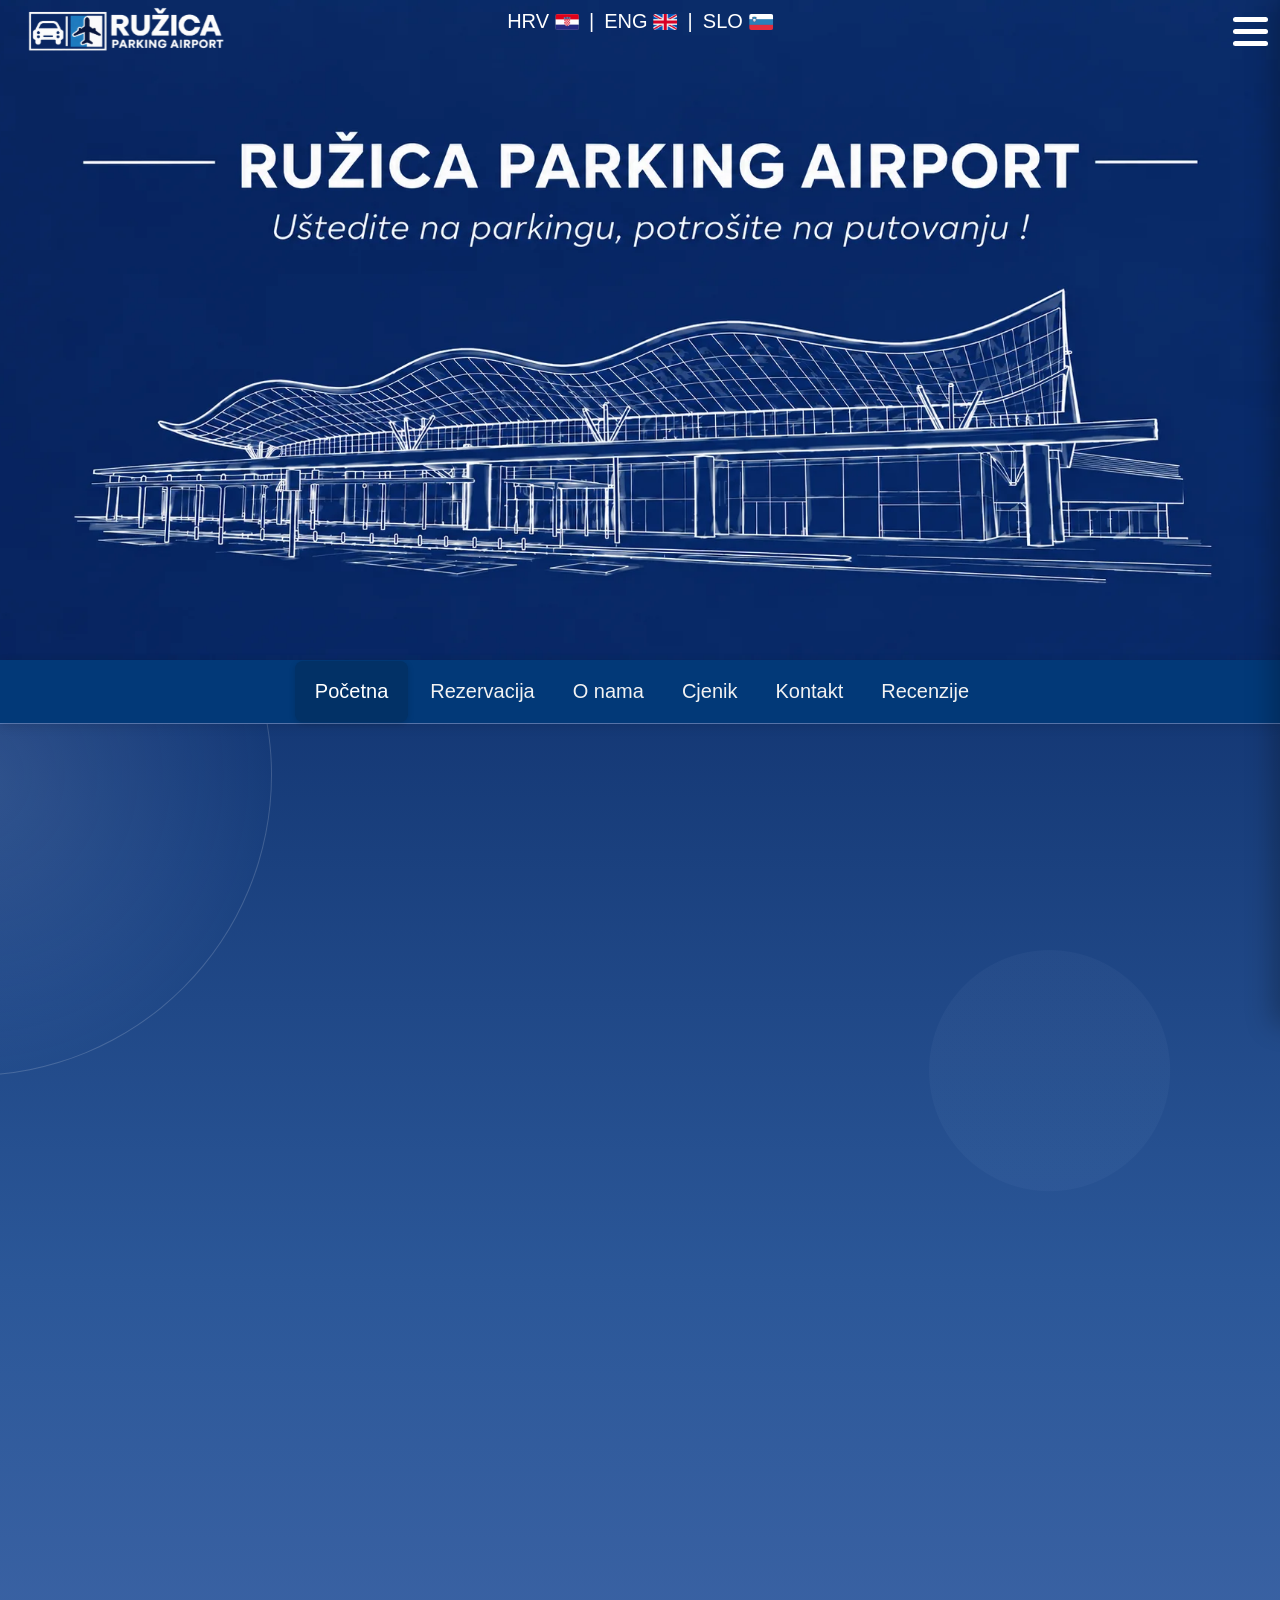
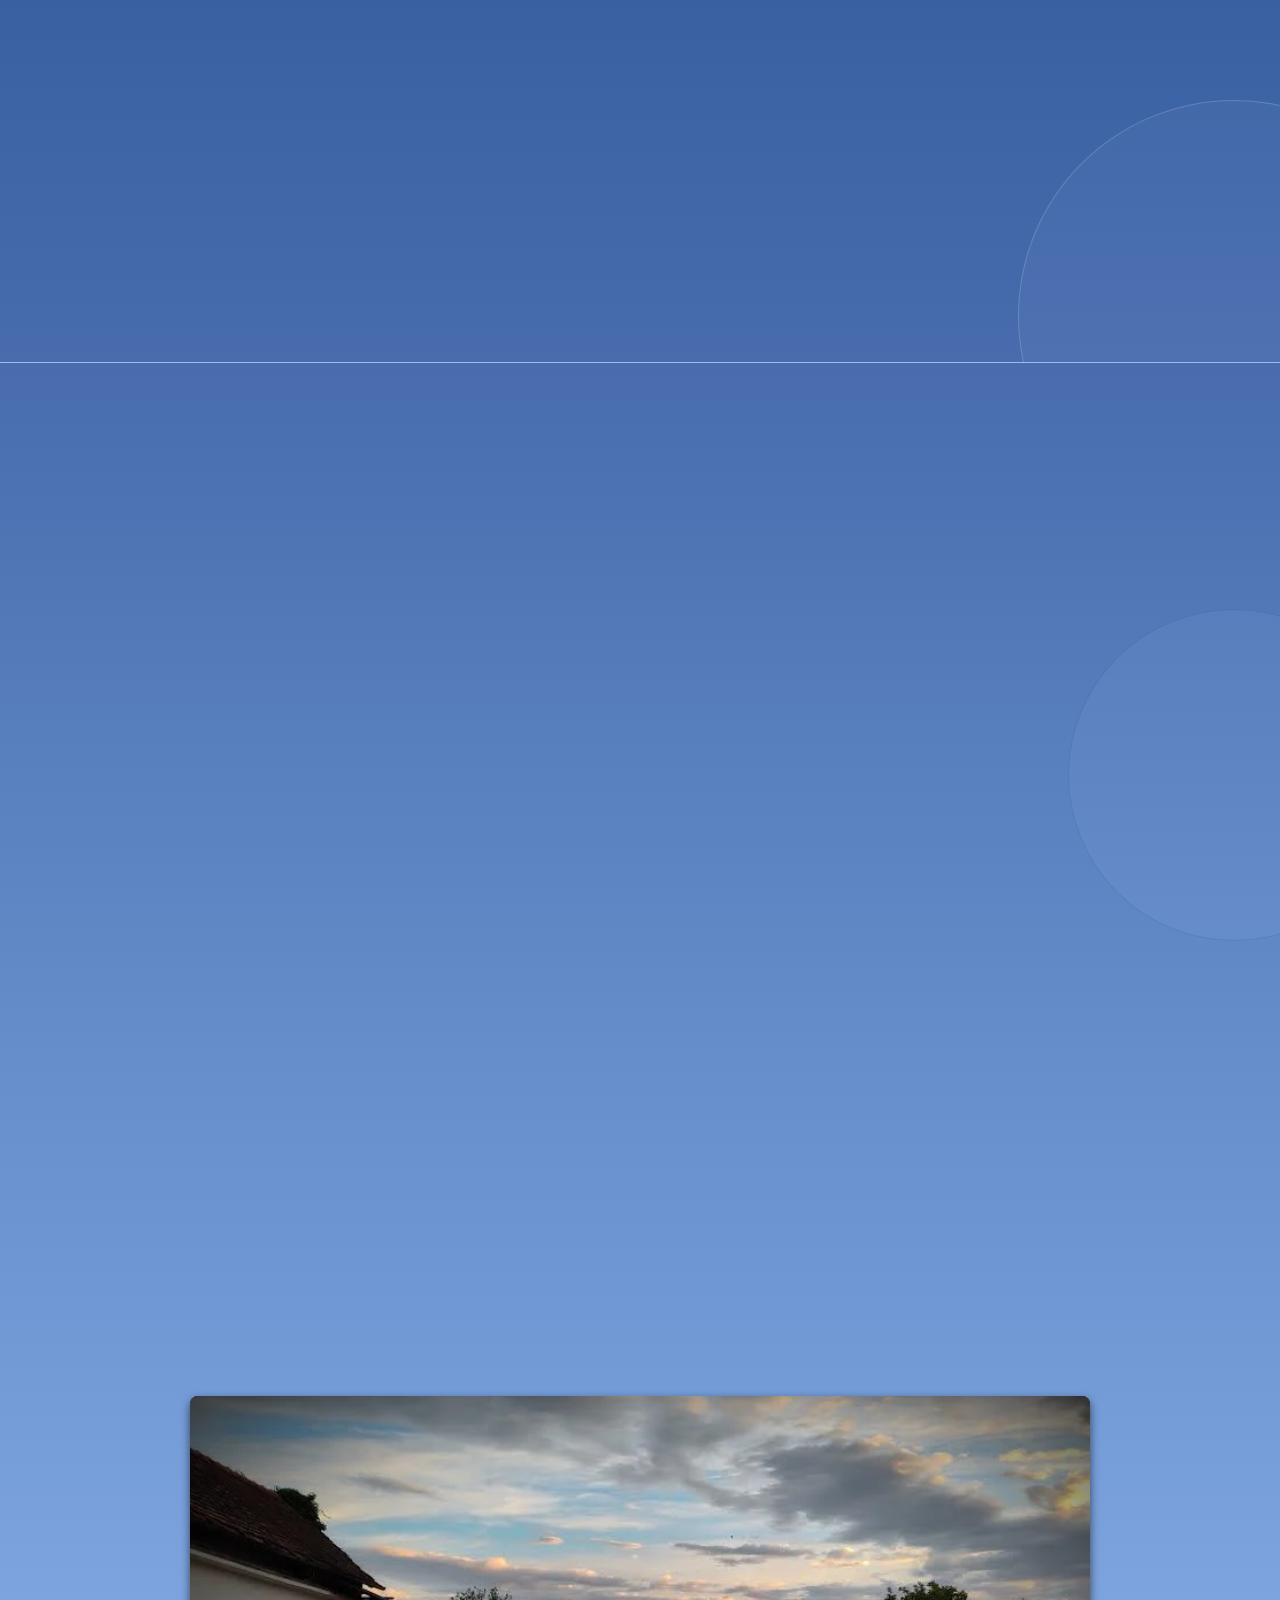
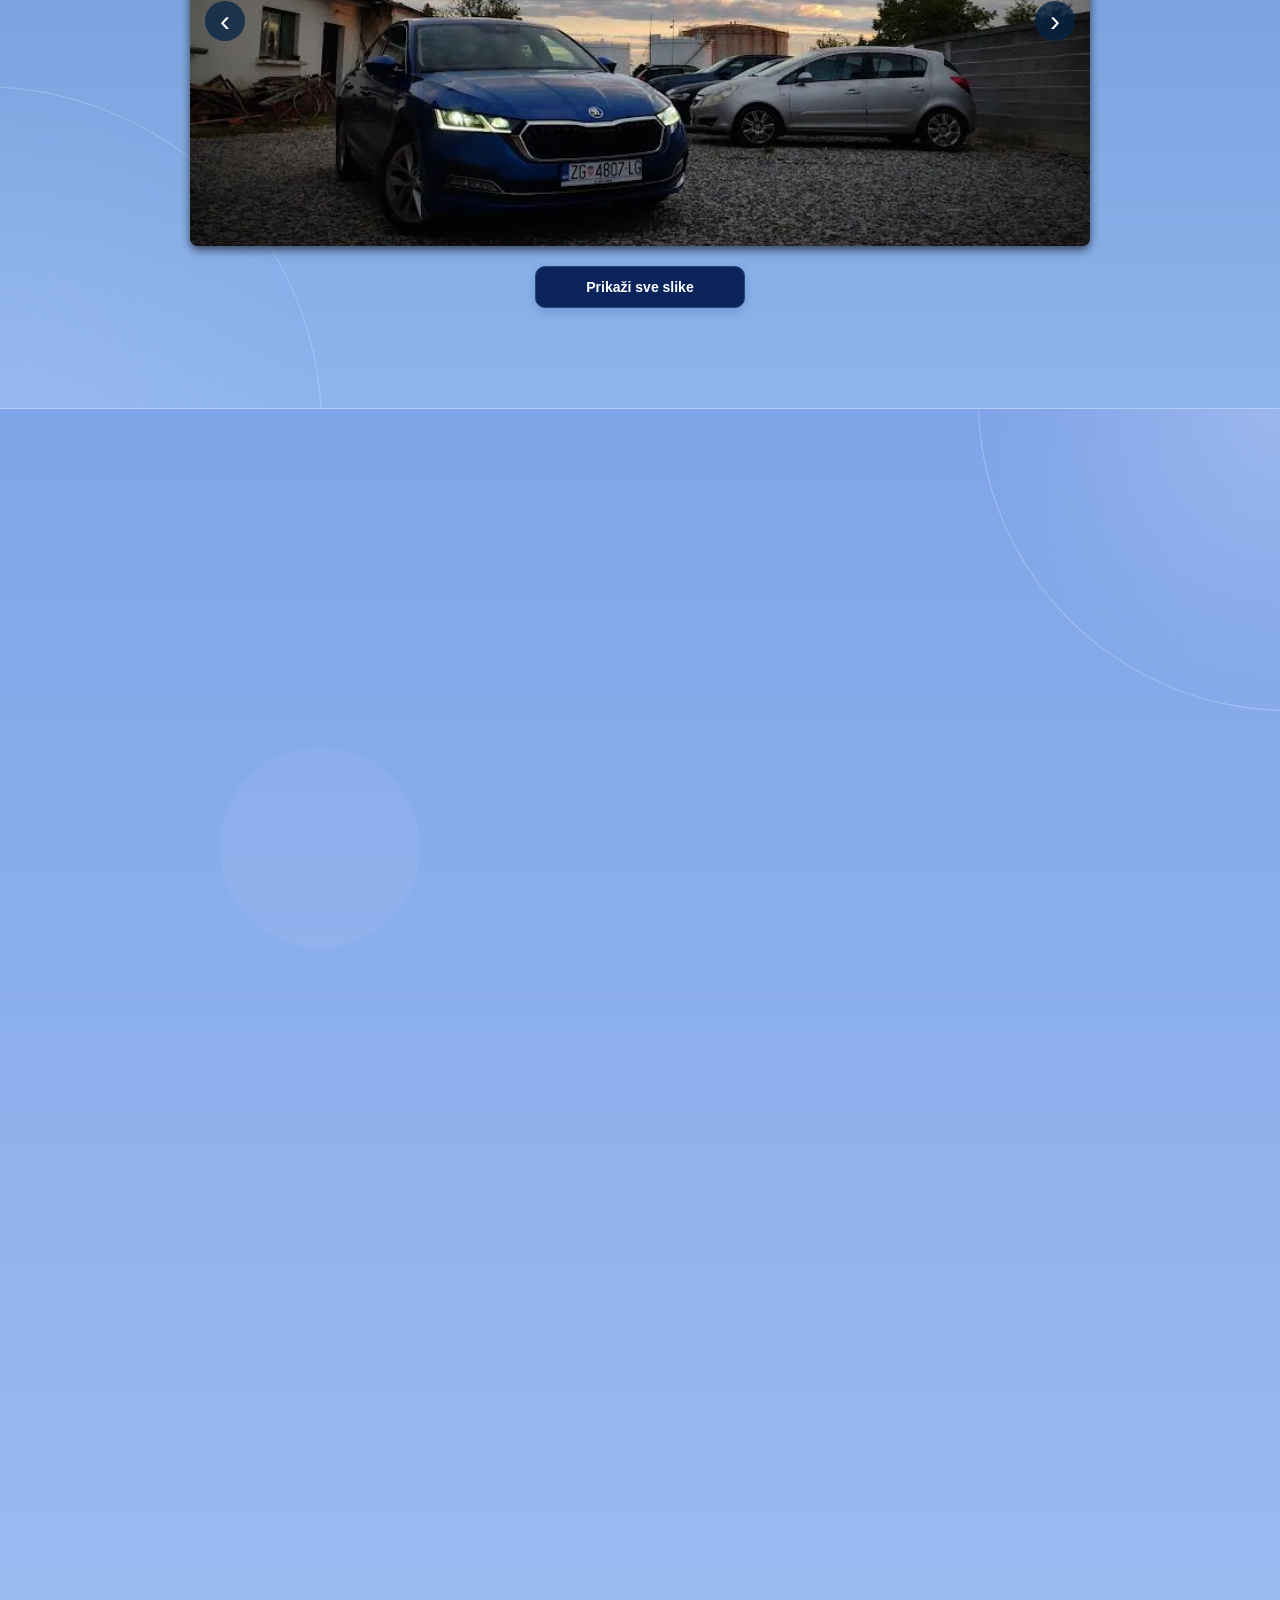
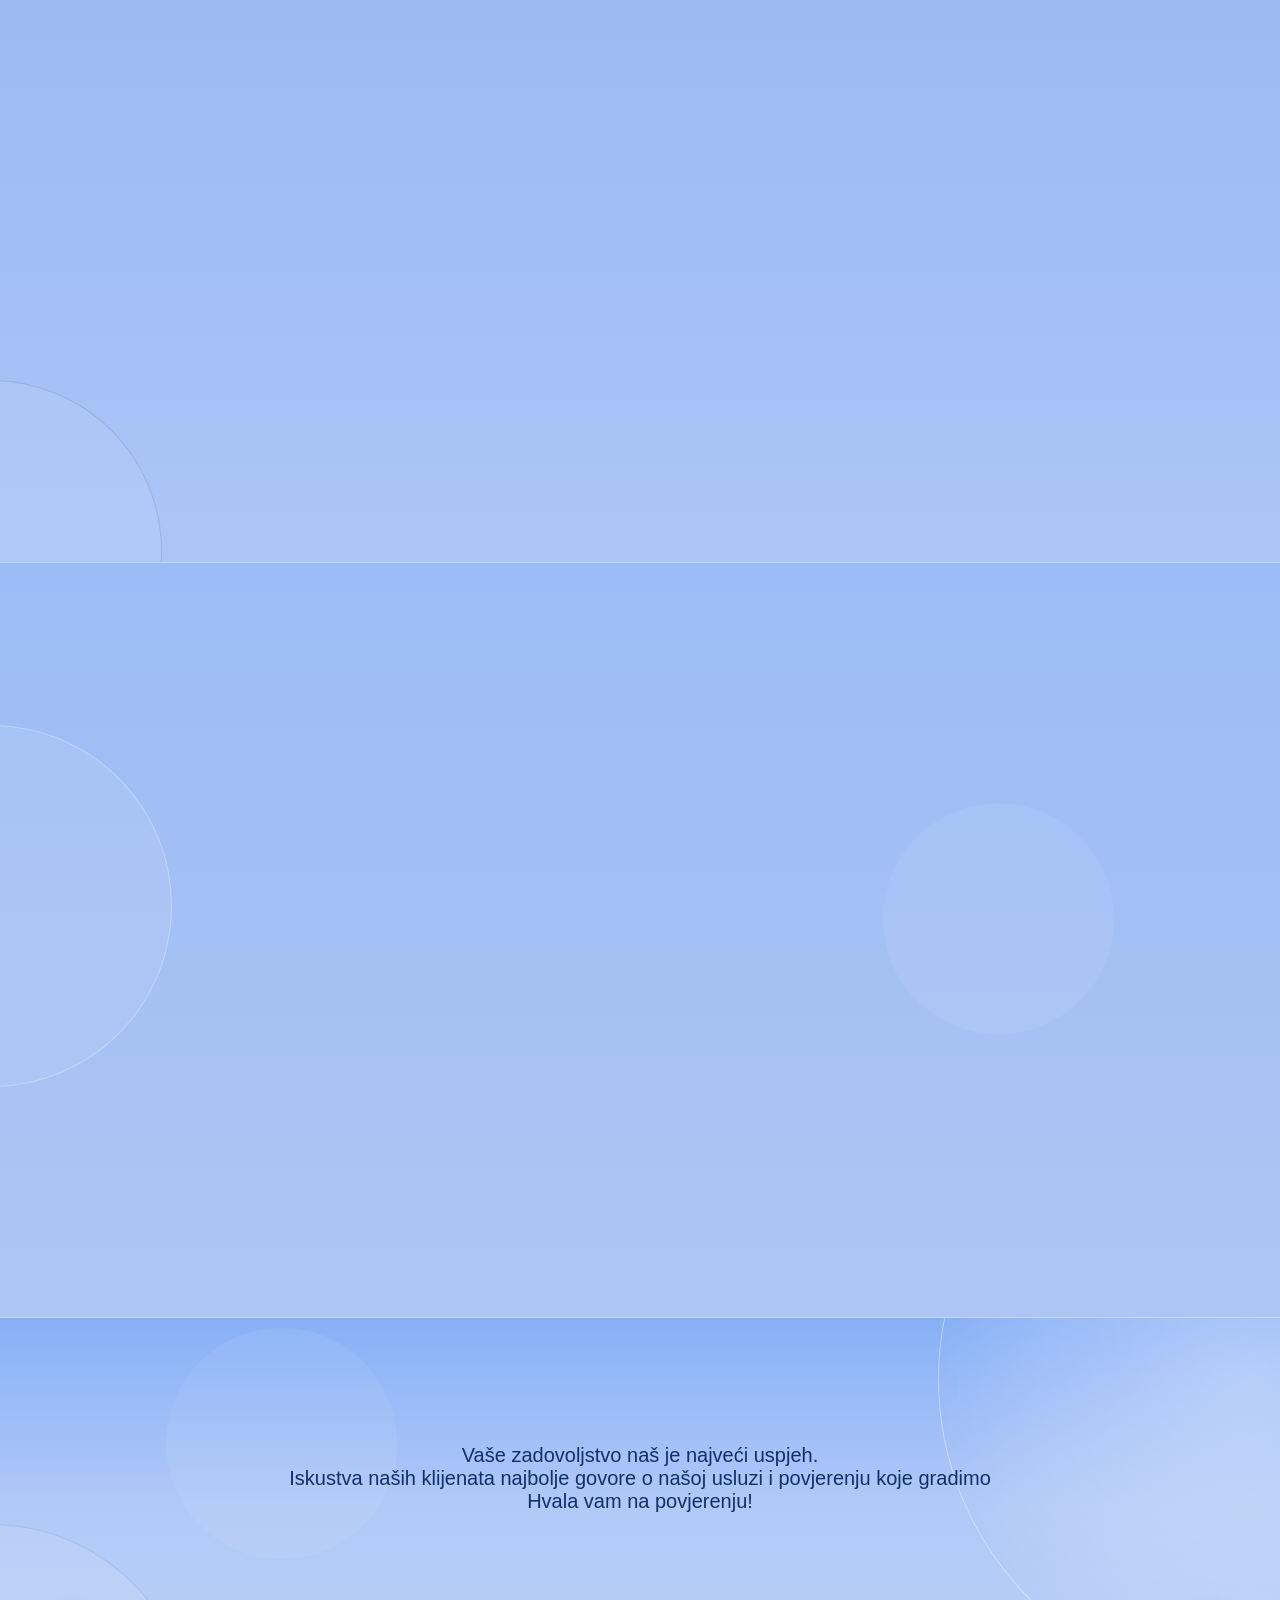
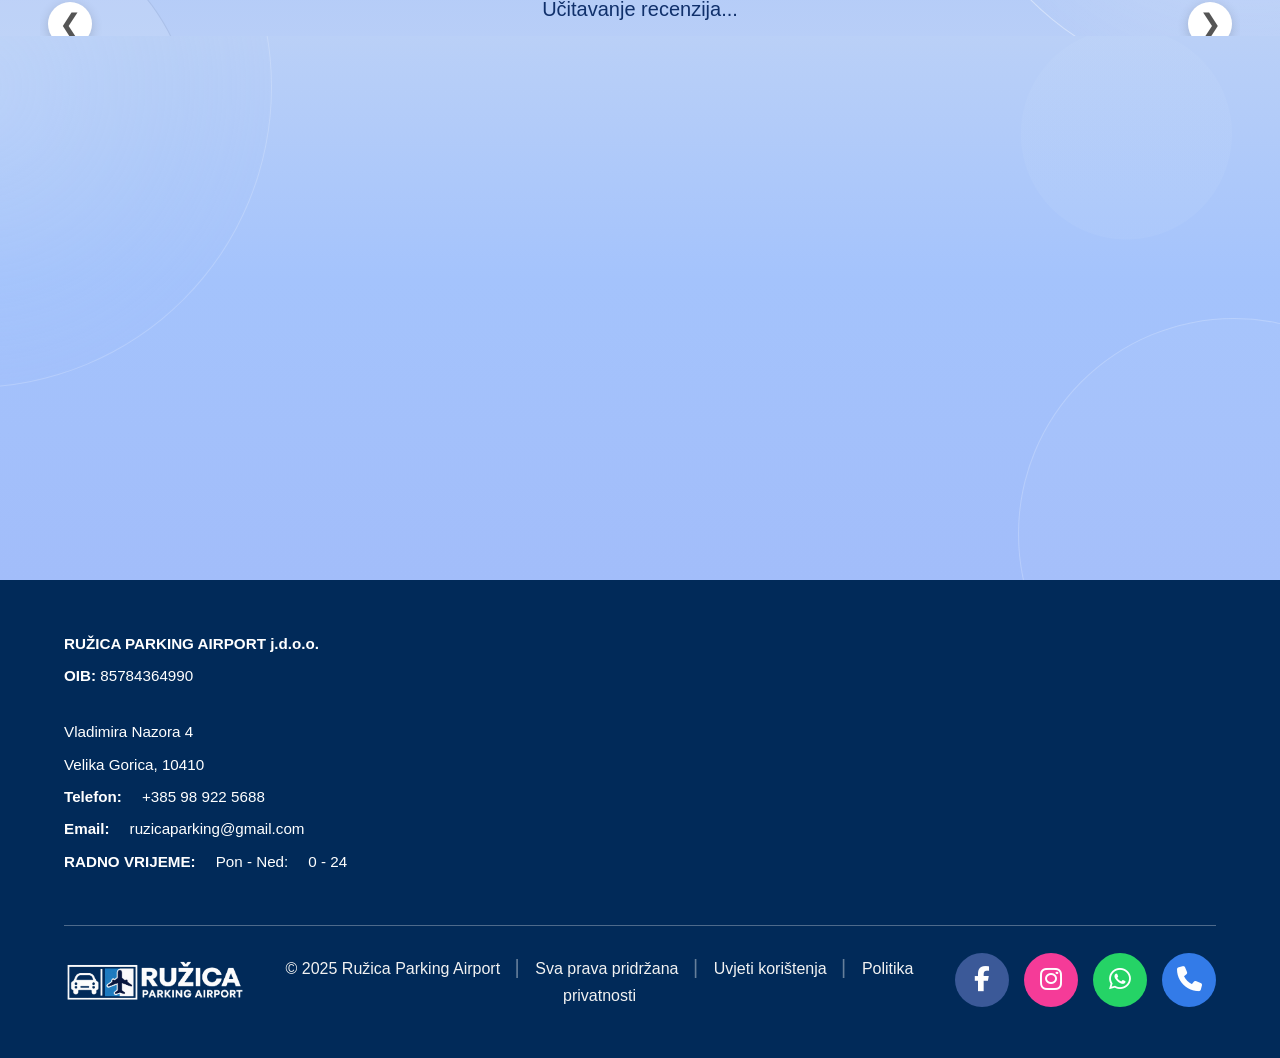
==== commit 85c73bc9: "Add files via upload" ====
--- a/index.html
+++ b/index.html
@@ -1447,105 +1447,85 @@
 <div id="cjenik" class="content">
 
     <h2 class="scroll-animacija">
-        ZIMSKI Cjenik
+        ZIMSKI CJENIK
     </h2>
 
-
-<div class="tablica-premotaj scroll-animacija">
+    <div class="tablica-premotaj scroll-animacija">
 
         <table class="cjenik-tablica display">
 
             <thead>
-
                 <tr>
-
-                    <th>
-                        DAN
-                    </th>
-
-                    <th>
-                        VAŽEĆA CIJENA
-                    </th>
-
-                    <th>
-                        <span>
-                            SIDRENA CIJENA
-                        </span>
-                        <br>
-                        10.09.2026.
-                    </th>
-
+                    <th>DAN</th>
+                    <th>CIJENA</th>
+					<th>SIDRENA CIJENA</th>
                 </tr>
-
             </thead>
 
-
-            <tbody>
-
-                <tr><td>1</td><td>8 €</td><td>10 €</td></tr>
-                <tr><td>2</td><td>15 €</td><td>15 €</td></tr>
-                <tr><td>3</td><td>20 €</td><td>20 €</td></tr>
-                <tr><td>4</td><td>23 €</td><td>25 €</td></tr>
-                <tr><td>5</td><td>28 €</td><td>30 €</td></tr>
-                <tr><td>6</td><td>33 €</td><td>35 €</td></tr>
-                <tr><td>7</td><td>38 €</td><td>40 €</td></tr>
-                <tr><td>8</td><td>43 €</td><td>45 €</td></tr>
-                <tr><td>9</td><td>48 €</td><td>50 €</td></tr>
-                <tr><td>10</td><td>53 €</td><td>55 €</td></tr>
-                <tr><td>11</td><td>54 €</td><td>59 €</td></tr>
-                <tr><td>12</td><td>60 €</td><td>63 €</td></tr>
-                <tr><td>13</td><td>64 €</td><td>67 €</td></tr>
-                <tr><td>14</td><td>69 €</td><td>71 €</td></tr>
-                <tr><td>15</td><td>72 €</td><td>75 €</td></tr>
-                <tr><td>16</td><td>76 €</td><td>79 €</td></tr>
-                <tr><td>17</td><td>80 €</td><td>83 €</td></tr>
-                <tr><td>18</td><td>84 €</td><td>87 €</td></tr>
-                <tr><td>19</td><td>88 €</td><td>91 €</td></tr>
-                <tr><td>20</td><td>92 €</td><td>95 €</td></tr>
-                <tr><td>21</td><td>96 €</td><td>99 €</td></tr>
-                <tr><td>22</td><td>100 €</td><td>103 €</td></tr>
-                <tr><td>23</td><td>104 €</td><td>107 €</td></tr>
-                <tr><td>24</td><td>108 €</td><td>111 €</td></tr>
-                <tr><td>25</td><td>112 €</td><td>115 €</td></tr>
-                <tr><td>26</td><td>116 €</td><td>119 €</td></tr>
-                <tr><td>27</td><td>120 €</td><td>123 €</td></tr>
-                <tr><td>28</td><td>124 €</td><td>127 €</td></tr>
-                <tr><td>29</td><td>128 €</td><td>131 €</td></tr>
-                <tr><td>30</td><td>132 €</td><td>135 €</td></tr>
-                <tr><td>31</td><td>136 €</td><td>139 €</td></tr>
-
-            </tbody>
+           <tbody>
+
+    <tr><td>1</td><td><span class="stara-cijena">10 €</span><span class="nova-cijena">8 €</span></td><td>10 €</td></tr>
+    <tr><td>2</td><td><span class="stara-cijena">15 €</span><span class="nova-cijena">15 €</span></td><td>15 €</td></tr>
+    <tr><td>3</td><td><span class="stara-cijena">20 €</span><span class="nova-cijena">20 €</span></td><td>20 €</td></tr>
+    <tr><td>4</td><td><span class="stara-cijena">25 €</span><span class="nova-cijena">23 €</span></td><td>25 €</td></tr>
+    <tr><td>5</td><td><span class="stara-cijena">30 €</span><span class="nova-cijena">28 €</span></td><td>30 €</td></tr>
+    <tr><td>6</td><td><span class="stara-cijena">35 €</span><span class="nova-cijena">33 €</span></td><td>35 €</td></tr>
+    <tr><td>7</td><td><span class="stara-cijena">40 €</span><span class="nova-cijena">38 €</span></td><td>40 €</td></tr>
+    <tr><td>8</td><td><span class="stara-cijena">45 €</span><span class="nova-cijena">43 €</span></td><td>45 €</td></tr>
+    <tr><td>9</td><td><span class="stara-cijena">50 €</span><span class="nova-cijena">48 €</span></td><td>50 €</td></tr>
+    <tr><td>10</td><td><span class="stara-cijena">55 €</span><span class="nova-cijena">53 €</span></td><td>55 €</td></tr>
+    <tr><td>11</td><td><span class="stara-cijena">59 €</span><span class="nova-cijena">56 €</span></td><td>59 €</td></tr>
+    <tr><td>12</td><td><span class="stara-cijena">63 €</span><span class="nova-cijena">60 €</span></td><td>63 €</td></tr>
+    <tr><td>13</td><td><span class="stara-cijena">67 €</span><span class="nova-cijena">64 €</span></td><td>67 €</td></tr>
+    <tr><td>14</td><td><span class="stara-cijena">71 €</span><span class="nova-cijena">69 €</span></td><td>71 €</td></tr>
+    <tr><td>15</td><td><span class="stara-cijena">75 €</span><span class="nova-cijena">72 €</span></td><td>75 €</td></tr>
+    <tr><td>16</td><td><span class="stara-cijena">79 €</span><span class="nova-cijena">76 €</span></td><td>79 €</td></tr>
+    <tr><td>17</td><td><span class="stara-cijena">83 €</span><span class="nova-cijena">80 €</span></td><td>83 €</td></tr>
+    <tr><td>18</td><td><span class="stara-cijena">87 €</span><span class="nova-cijena">84 €</span></td><td>87 €</td></tr>
+    <tr><td>19</td><td><span class="stara-cijena">91 €</span><span class="nova-cijena">88 €</span></td><td>91 €</td></tr>
+    <tr><td>20</td><td><span class="stara-cijena">95 €</span><span class="nova-cijena">92 €</span></td><td>95 €</td></tr>
+    <tr><td>21</td><td><span class="stara-cijena">99 €</span><span class="nova-cijena">96 €</span></td><td>99 €</td></tr>
+    <tr><td>22</td><td><span class="stara-cijena">103 €</span><span class="nova-cijena">100 €</span></td><td>103 €</td></tr>
+    <tr><td>23</td><td><span class="stara-cijena">107 €</span><span class="nova-cijena">104 €</span></td><td>107 €</td></tr>
+    <tr><td>24</td><td><span class="stara-cijena">111 €</span><span class="nova-cijena">108 €</span></td><td>111 €</td></tr>
+    <tr><td>25</td><td><span class="stara-cijena">115 €</span><span class="nova-cijena">112 €</span></td><td>115 €</td></tr>
+    <tr><td>26</td><td><span class="stara-cijena">119 €</span><span class="nova-cijena">116 €</span></td><td>119 €</td></tr>
+    <tr><td>27</td><td><span class="stara-cijena">123 €</span><span class="nova-cijena">120 €</span></td><td>123 €</td></tr>
+    <tr><td>28</td><td><span class="stara-cijena">127 €</span><span class="nova-cijena">124 €</span></td><td>127 €</td></tr>
+    <tr><td>29</td><td><span class="stara-cijena">131 €</span><span class="nova-cijena">128 €</span></td><td>131 €</td></tr>
+    <tr><td>30</td><td><span class="stara-cijena">135 €</span><span class="nova-cijena">132 €</span></td><td>135 €</td></tr>
+    <tr><td>31</td><td><span class="stara-cijena">139 €</span><span class="nova-cijena">136 €</span></td><td>139 €</td></tr>
+
+</tbody>
 
         </table>
-<br>
-
-        <div
-            class="cjenik-napomena scroll-animacija"
-           >
-			<strong style="font-size:20px;">
-            MJESEČNI NAJAM PARKINGA ZA RADNIKE
-            PREMA DOGOVORU
-			</strong>
+
+        <br>
+
+        <div class="cjenik-napomena scroll-animacija">
+            <strong style="font-size:20px;">
+                MJESEČNI NAJAM PARKINGA ZA RADNIKE
+                PREMA DOGOVORU
+            </strong>
         </div>
-		
-
-<br>
+
+        <br>
+
         <div class="cjenik-info scroll-animacija">
 
-            <p  class="cjTekstinfo">
-              
-                    RUŽICA PARKING AIRPORT j.d.o.o.
-                
+            <p class="cjTekstinfo">
+                RUŽICA PARKING AIRPORT j.d.o.o.
             </p>
+
             <p class="cjTekstinfo">
-                
-                    TEL:
-                +385 98 922 5688
-
+                TEL: +385 98 922 5688
             </p>
 
         </div>
-</div>
+
+    </div>
+
+
 
 
    <!-- <div class="tablica-premotaj scroll-animacija">
@@ -2402,7 +2382,6 @@
         }
     );
 
-
 /* =========================================================
    GENERIRANJE VREMENA
 ========================================================= */
@@ -2412,6 +2391,8 @@
     const select =
         document.getElementById(selectId);
 
+    if (!select) return;
+
     for (let h = 0; h < 24; h++) {
 
         for (let m = 0; m < 60; m += 15) {
@@ -2428,11 +2409,8 @@
             const option =
                 document.createElement("option");
 
-            option.value =
-                time;
-
-            option.textContent =
-                time;
+            option.value = time;
+            option.textContent = time;
 
             select.appendChild(option);
         }
@@ -2532,6 +2510,412 @@
 /* =========================================================
    RAČUNANJE CIJENE
 ========================================================= */
+
+function calculatePrice() {
+
+    const priceResult =
+        document.getElementById("price-result");
+
+    const arrivalDate =
+        document.getElementById("arrival-date").value;
+
+    const arrivalTime =
+        document.getElementById("arrival-time").value;
+
+    const departureDate =
+        document.getElementById("departure-date").value;
+
+    const departureTime =
+        document.getElementById("departure-time").value;
+
+
+    /* =====================================================
+       PROVJERA JESU LI SVI PODACI ODABRANI
+    ===================================================== */
+
+    if (!departureTime) {
+
+        priceResult.innerHTML = "";
+
+        priceResult.classList.remove("active");
+
+        return;
+    }
+
+
+    if (!arrivalDate || !arrivalTime || !departureDate) {
+
+        priceResult.innerHTML = "";
+
+        priceResult.classList.remove("active");
+
+        return;
+    }
+
+
+    /* =====================================================
+       DATUM I VRIJEME
+    ===================================================== */
+
+    const arrival =
+        new Date(
+            `${arrivalDate}T${arrivalTime}:00`
+        );
+
+    const departure =
+        new Date(
+            `${departureDate}T${departureTime}:00`
+        );
+
+
+    /* =====================================================
+       PROVJERA ODLASKA
+    ===================================================== */
+
+    if (departure <= arrival) {
+
+        priceResult.textContent =
+            "Datum odlaska mora biti nakon dolaska!";
+
+        priceResult.classList.add("active");
+
+        return;
+    }
+
+
+    /* =====================================================
+       BROJ DANA
+    ===================================================== */
+
+    const diffMs =
+        departure - arrival;
+
+    const days =
+        Math.ceil(
+            diffMs /
+            (1000 * 60 * 60 * 24)
+        );
+
+
+    /* =====================================================
+       REDOVNA CIJENA
+
+       1 dan = 10 €
+
+       2 - 10 dana:
+       svaki sljedeći dan +5 €
+
+       11 - 31 dana:
+       svaki sljedeći dan +4 €
+
+       nakon 31 dana:
+       svaki sljedeći dan +3 €
+    ===================================================== */
+
+    let regularPrice = 0;
+
+
+    if (days >= 1) {
+
+        regularPrice = 10;
+
+
+        /* 2 - 10 DANA */
+
+        if (days > 1 && days <= 10) {
+
+            regularPrice +=
+                (days - 1) * 5;
+
+        }
+
+
+        /* 11 - 31 DAN */
+
+        else if (days > 10 && days <= 31) {
+
+            /* Prvih 10 dana */
+            regularPrice +=
+                9 * 5;
+
+            /* Dani nakon 10. dana */
+            regularPrice +=
+                (days - 10) * 4;
+
+        }
+
+
+        /* VIŠE OD 31 DAN */
+
+        else if (days > 31) {
+
+            /* Prvih 10 dana */
+            regularPrice +=
+                9 * 5;
+
+            /* Od 11. do 31. dana */
+            regularPrice +=
+                21 * 4;
+
+            /* Nakon 31. dana */
+            regularPrice +=
+                (days - 31) * 3;
+
+        }
+    }
+
+
+    /* =====================================================
+       ZIMSKA CIJENA
+
+       do 10 dana = 2 € manje
+
+       nakon 10 dana = 3 € manje
+    ===================================================== */
+
+    let winterPrice = regularPrice;
+
+
+    if (days <= 10) {
+
+        winterPrice =
+            regularPrice - 2;
+
+    }
+
+    else {
+
+        winterPrice =
+            regularPrice - 3;
+
+    }
+
+
+    /* =====================================================
+       ISPIS CIJENE
+
+       Primjer:
+       Ukupno: 11 dan(a) → 59 € 56 €
+
+       59 € će CSS prekrižiti i obojiti sivo.
+    ===================================================== */
+
+    priceResult.innerHTML = `
+        Ukupno: ${days} dan(a) →
+
+        <span class="regular-price">
+            ${regularPrice} €
+        </span>
+
+        <span class="winter-price">
+            ${winterPrice} €
+        </span>
+    `;
+
+
+    priceResult.classList.add("active");
+
+
+    /* =====================================================
+       CIJENA KOJA SE SPREMA U REZERVACIJU / EMAIL
+
+       Sprema se ZIMSKA CIJENA.
+    ===================================================== */
+
+    document
+        .getElementById("total-price-input")
+        .value =
+        `${winterPrice} € (${days} dana)`;
+}
+
+
+/* =========================================================
+   DATUMI ZA EMAIL
+========================================================= */
+
+function updateEmailDates() {
+
+    const arrivalDate =
+        document.getElementById("arrival-date").value;
+
+    const departureDate =
+        document.getElementById("departure-date").value;
+
+
+    if (arrivalDate) {
+
+        const parts =
+            arrivalDate.split("-");
+
+        document
+            .getElementById("arrival-date-email")
+            .value =
+            `${parts[2]}-${parts[1]}-${parts[0]}`;
+    }
+
+
+    if (departureDate) {
+
+        const parts =
+            departureDate.split("-");
+
+        document
+            .getElementById("departure-date-email")
+            .value =
+            `${parts[2]}-${parts[1]}-${parts[0]}`;
+    }
+}
+
+
+/* =========================================================
+   PONOVNO IZRAČUNAJ KAD SE PROMIJENI VRIJEME
+========================================================= */
+
+document
+    .getElementById("departure-time")
+    .addEventListener(
+        "change",
+        calculatePrice
+    );
+
+
+document
+    .getElementById("arrival-time")
+    .addEventListener(
+        "change",
+        calculatePrice
+    );
+
+
+/* =========================================================
+   GENERIRANJE VREMENA ORIGINAL 
+========================================================= 
+
+function generateTimes(selectId) {
+
+    const select =
+        document.getElementById(selectId);
+
+    for (let h = 0; h < 24; h++) {
+
+        for (let m = 0; m < 60; m += 15) {
+
+            const hour =
+                h.toString().padStart(2, "0");
+
+            const min =
+                m.toString().padStart(2, "0");
+
+            const time =
+                `${hour}:${min}`;
+
+            const option =
+                document.createElement("option");
+
+            option.value =
+                time;
+
+            option.textContent =
+                time;
+
+            select.appendChild(option);
+        }
+    }
+}
+
+
+generateTimes("arrival-time");
+generateTimes("departure-time");
+generateTimes("flight-time");
+
+
+document
+    .getElementById("departure-time")
+    .selectedIndex = -1;
+
+document
+    .getElementById("arrival-time")
+    .selectedIndex = -1;
+
+document
+    .getElementById("flight-time")
+    .selectedIndex = -1;
+
+
+/* =========================================================
+   FLATPICKR
+========================================================= 
+
+const arrivalPicker =
+    flatpickr("#arrival-date", {
+
+        dateFormat: "Y-m-d",
+
+        altInput: true,
+
+        altFormat: "d.m.Y",
+
+        minDate: "today",
+
+        locale: {
+            firstDayOfWeek: 1
+        },
+
+        onChange: function(selectedDates) {
+
+            if (selectedDates.length > 0) {
+
+                departurePicker.set(
+                    "minDate",
+                    selectedDates[0]
+                );
+
+                arrivalPicker
+                    .altInput
+                    .classList
+                    .remove("required-error");
+            }
+
+            calculatePrice();
+        }
+
+    });
+
+
+const departurePicker =
+    flatpickr("#departure-date", {
+
+        dateFormat: "Y-m-d",
+
+        altInput: true,
+
+        altFormat: "d.m.Y",
+
+        minDate: "today",
+
+        locale: {
+            firstDayOfWeek: 1
+        },
+
+        onChange: function(selectedDates) {
+
+            if (selectedDates.length > 0) {
+
+                departurePicker
+                    .altInput
+                    .classList
+                    .remove("required-error");
+            }
+
+            calculatePrice();
+        }
+
+    });
+
+
+/* =========================================================
+   RAČUNANJE CIJENE
+========================================================= 
 
 function calculatePrice() {
 
--- a/style.css
+++ b/style.css
@@ -2190,7 +2190,18 @@
         background 0.2s ease,
         transform 0.2s ease;
 }
-
+/* Stara / sidrena cijena */
+.stara-cijena {
+    text-decoration: line-through;
+    color: #888 !important;
+    margin-right: 10px;
+    font-weight: 500;
+}
+
+.nova-cijena {
+    color: #2b6cb0 !important;
+    font-weight: 700;
+}
 
 /* Zadnji stupac */
 
@@ -4780,7 +4791,7 @@
     }
 
 
-    /* CIJENA */
+    /* CIJENA 
 
     #price-result {
         width: 100%;
@@ -4788,7 +4799,9 @@
         font-size: 17px;
         text-align: center;
         margin: 20px 0;
-    }
+    }*/
+	
+
 
 
     /* UPOZORENJE ZA PUTNIKE */
@@ -5147,89 +5160,105 @@
 
 .reviews-slider-container {
     position: relative;
-    width: 92%;
-    max-width: 1100px;
+
+    width: 100%;
+    max-width: 1200px;
 
     margin: 55px auto;
 
-    padding: 30px 45px 35px;
+    padding: 30px 65px 40px;
 
     box-sizing: border-box;
 
-    overflow: visible;
+    overflow: hidden;
 
     font-family: Arial, sans-serif;
 }
 
 
 /* =========================================
-   OMOTAČ - 3 RECENZIJE U JEDNOM REDU
+   WRAPPER - 3 RECENZIJE U REDU
 ========================================= */
 
 #reviews-wrapper {
     display: flex !important;
+
     flex-direction: row !important;
     flex-wrap: nowrap !important;
 
-    gap: 15px;
+    justify-content: center !important;
+    align-items: stretch !important;
+
+    gap: 25px;
 
     width: 100%;
 
-    align-items: stretch;
+    margin: 0 auto;
+
+    box-sizing: border-box;
+
+    overflow: hidden;
 }
 
 
 /* =========================================
-   POJEDINAČNA RECENZIJA
+   SAKRIJ SVE RECENZIJE
 ========================================= */
 
-.review-card,
+.review-card {
+    display: none !important;
+}
+
+
+/* =========================================
+   PRIKAŽI SAMO AKTIVNE RECENZIJE
+========================================= */
+
 .review-card.active {
     display: flex !important;
 
-    flex: 0 0 calc((100% - 30px) / 3) !important;
-
-    width: calc((100% - 30px) / 3) !important;
-    max-width: calc((100% - 30px) / 3) !important;
+    flex-direction: column !important;
+
+    align-items: center !important;
+
+    justify-content: flex-start !important;
+
+    flex: 0 0 calc((100% - 50px) / 3) !important;
+
+    width: calc((100% - 50px) / 3) !important;
+    max-width: calc((100% - 50px) / 3) !important;
 
     min-width: 0 !important;
 
+    position: relative;
+
     box-sizing: border-box;
 
-    flex-direction: column;
-
-    align-items: center;
-
-    justify-content: flex-start;
-
-    position: relative;
-
     background: #ffffff;
 
-    border-radius: 10px;
-
-    padding: 20px 25px 25px;
-
-    min-height: 330px;
+    border-radius: 12px;
+
+    padding: 25px 25px 30px;
+
+    min-height: 380px;
 
     text-align: center;
 
-    box-shadow: 0 3px 10px rgba(0, 0, 0, 0.15);
+    box-shadow:
+        0 4px 14px rgba(0, 0, 0, 0.13);
 
     transition:
         transform 0.25s ease,
         box-shadow 0.25s ease;
-
-    animation: none;
 }
 
 
 /* =========================================
-   POP-UP EFEKT NA HOVER
+   HOVER
 ========================================= */
 
-.review-card:hover {
-    transform: translateY(-8px) scale(1.025);
+.review-card.active:hover {
+    transform: translateY(-7px);
 
     box-shadow:
         0 12px 28px rgba(0, 0, 0, 0.20);
@@ -5242,66 +5271,74 @@
    PROFILNA SLIKA
 ========================================= */
 
-.review-avatar {
-    order: 1;
-
-    width: 58px;
-    height: 58px;
+.review-card.active .review-avatar {
+    order: 1 !important;
+
+    width: 65px;
+    height: 65px;
+
+    flex-shrink: 0;
+
+    display: block;
+
+    object-fit: cover;
 
     border-radius: 50%;
 
-    object-fit: cover;
-
-    display: block;
-
-    margin: 0 0 10px 0;
-
     border: 2px solid #eeeeee;
 
     background: #ffffff;
 
-    position: relative;
-
-    z-index: 2;
+    margin: 0 auto 10px !important;
 }
 
 
 /* =========================================
-   IME + DATUM
+   IME + STAROST RECENZIJE
 ========================================= */
 
-.review-author-box {
-    order: 2;
-
-    display: flex;
-
-    flex-direction: column;
-
-    align-items: center;
-
-    justify-content: center;
-
-    gap: 3px;
-
-    margin: 0 0 10px 0;
+.review-card.active .review-author-box {
+    order: 2 !important;
+
+    display: flex !important;
+
+    flex-direction: column !important;
+
+    align-items: center !important;
+
+    justify-content: center !important;
 
     width: 100%;
-}
-
-.review-author {
-    margin: 0;
-
-    font-size: 15px;
+
+    margin: 0 0 14px !important;
+
+    gap: 4px;
+}
+
+
+/* IME I PREZIME */
+
+.review-card.active .review-author {
+    margin: 0 !important;
+
+    font-size: 16px;
 
     font-weight: 700;
 
+    line-height: 1.3;
+
     color: #111111;
 }
 
-.review-date {
-    margin: 0;
+
+/* STAROST RECENZIJE */
+
+.review-card.active .review-date {
+    margin: 0 !important;
 
     font-size: 13px;
+
+    font-weight: 400;
 
     color: #888888;
 }
@@ -5311,18 +5348,20 @@
    ZVJEZDICE
 ========================================= */
 
-.stars {
-    order: 3;
+.review-card.active .stars {
+    order: 3 !important;
+
+    display: block;
+
+    margin: 0 0 18px !important;
 
     color: #fbbc04;
 
-    font-size: 21px;
-
-    letter-spacing: 1px;
+    font-size: 22px;
+
+    letter-spacing: 2px;
 
     line-height: 1;
-
-    margin: 0 0 12px;
 }
 
 
@@ -5330,18 +5369,19 @@
    TEKST RECENZIJE
 ========================================= */
 
-.review-text {
-    order: 4;
+.review-card.active .review-text {
+    order: 4 !important;
 
     width: 100%;
-
     max-width: 300px;
 
-    margin: 0 auto;
+    margin: 0 auto !important;
+
+    padding: 0;
 
     font-size: 14px;
 
-    line-height: 1.5;
+    line-height: 1.55;
 
     text-align: center;
 
@@ -5349,9 +5389,9 @@
 
     font-style: normal;
 
+    overflow-wrap: break-word;
+
     word-wrap: break-word;
-
-    overflow-wrap: break-word;
 }
 
 
@@ -5359,12 +5399,12 @@
    GOOGLE LINK
 ========================================= */
 
-.google-review-link {
-    order: 5;
+.review-card.active .google-review-link {
+    order: 5 !important;
 
     display: inline-block;
 
-    margin-top: 12px;
+    margin-top: 15px !important;
 
     font-size: 12px;
 
@@ -5373,7 +5413,10 @@
     text-decoration: none;
 }
 
-.google-review-link:hover {
+
+.review-card.active .google-review-link:hover {
+    color: #555555;
+
     text-decoration: underline;
 }
 
@@ -5389,13 +5432,12 @@
 
     transform: translateY(-50%);
 
-    width: 42px;
-    height: 42px;
+    width: 44px;
+    height: 44px;
 
     display: flex;
 
     align-items: center;
-
     justify-content: center;
 
     background: #ffffff;
@@ -5413,33 +5455,37 @@
     cursor: pointer;
 
     box-shadow:
-        0 3px 10px rgba(0, 0, 0, 0.12);
+        0 3px 12px rgba(0, 0, 0, 0.16);
 
     z-index: 30;
 
     transition:
         transform 0.2s ease,
-        box-shadow 0.2s ease,
-        background 0.2s ease;
-}
+        box-shadow 0.2s ease;
+}
+
 
 .slider-btn:hover {
-    background: #ffffff;
-
-    color: #333333;
-
-    transform: translateY(-50%) scale(1.08);
+    transform:
+        translateY(-50%)
+        scale(1.08);
 
     box-shadow:
-        0 5px 14px rgba(0, 0, 0, 0.18);
-}
+        0 6px 16px rgba(0, 0, 0, 0.20);
+}
+
+
+/* LIJEVA STRELICA */
 
 .prev-btn {
-    left: 0;
-}
+    left: 8px;
+}
+
+
+/* DESNA STRELICA */
 
 .next-btn {
-    right: 0;
+    right: 8px;
 }
 
 
@@ -5448,27 +5494,47 @@
 ========================================= */
 
 .no-reviews {
+    width: 100%;
+
     padding: 30px;
 
+    text-align: center;
+
     color: #555555;
-
-    text-align: center;
 }
 
 
 /* =========================================
-   ANIMACIJA
+   TABLET
 ========================================= */
 
-@keyframes fadeEffect {
-
-    from {
-        opacity: 0;
-    }
-
-    to {
-        opacity: 1;
-    }
+@media (max-width: 1000px) {
+
+    .reviews-slider-container {
+        width: 96%;
+
+        padding-left: 55px;
+        padding-right: 55px;
+    }
+
+    #reviews-wrapper {
+        gap: 15px;
+    }
+
+    .review-card.active {
+        flex-basis:
+            calc((100% - 30px) / 3) !important;
+
+        width:
+            calc((100% - 30px) / 3) !important;
+
+        max-width:
+            calc((100% - 30px) / 3) !important;
+
+        padding-left: 15px;
+        padding-right: 15px;
+    }
+
 }
 
 
@@ -5479,40 +5545,55 @@
 @media (max-width: 800px) {
 
     .reviews-slider-container {
-        width: 92%;
-
-        padding: 25px 30px 30px;
-    }
+        width: 94%;
+
+        padding:
+            25px 50px 30px;
+    }
+
 
     #reviews-wrapper {
-        flex-direction: column !important;
-
-        gap: 35px;
-    }
-
-    .review-card,
+        display: flex !important;
+
+        justify-content: center !important;
+
+        width: 100%;
+
+        gap: 0;
+    }
+
+
+    /* NA MOBITELU SAMO JEDNA */
+
     .review-card.active {
+        display: none !important;
+    }
+
+
+    .review-card.active:first-of-type {
+        display: flex !important;
+
+        flex: 0 0 100% !important;
+
         width: 100% !important;
-
         max-width: 100% !important;
 
-        flex: 0 0 100% !important;
-
-        min-height: 280px;
-    }
-
-    .review-avatar {
-        width: 55px;
-        height: 55px;
-    }
-
-    .stars {
-        font-size: 20px;
-    }
-
-    .review-text {
+        min-height: 330px;
+    }
+
+
+    .review-card.active .review-avatar {
+        width: 60px;
+        height: 60px;
+    }
+
+
+    .review-card.active .review-text {
         font-size: 14px;
-    }
+
+        max-width: 280px;
+    }
+
 
     .slider-btn {
         width: 38px;
@@ -5521,11 +5602,30 @@
         font-size: 23px;
     }
 
+
     .prev-btn {
         left: 3px;
     }
 
+
     .next-btn {
         right: 3px;
     }
 }
+/* STARA CIJENA - SIVA I PREKRIŽENA */
+#price-result.active .regular-price {
+    color: #999999 !important;
+    text-decoration: line-through !important;
+    text-decoration-color: #999999 !important;
+    text-decoration-thickness: 2px !important;
+    font-weight: 400 !important;
+    margin-left: 7px;
+    margin-right: 9px;
+}
+
+/* NOVA ZIMSKA CIJENA */
+#price-result.active .winter-price {
+    color: #222222 !important;
+    text-decoration: none !important;
+    font-weight: 700 !important;
+}
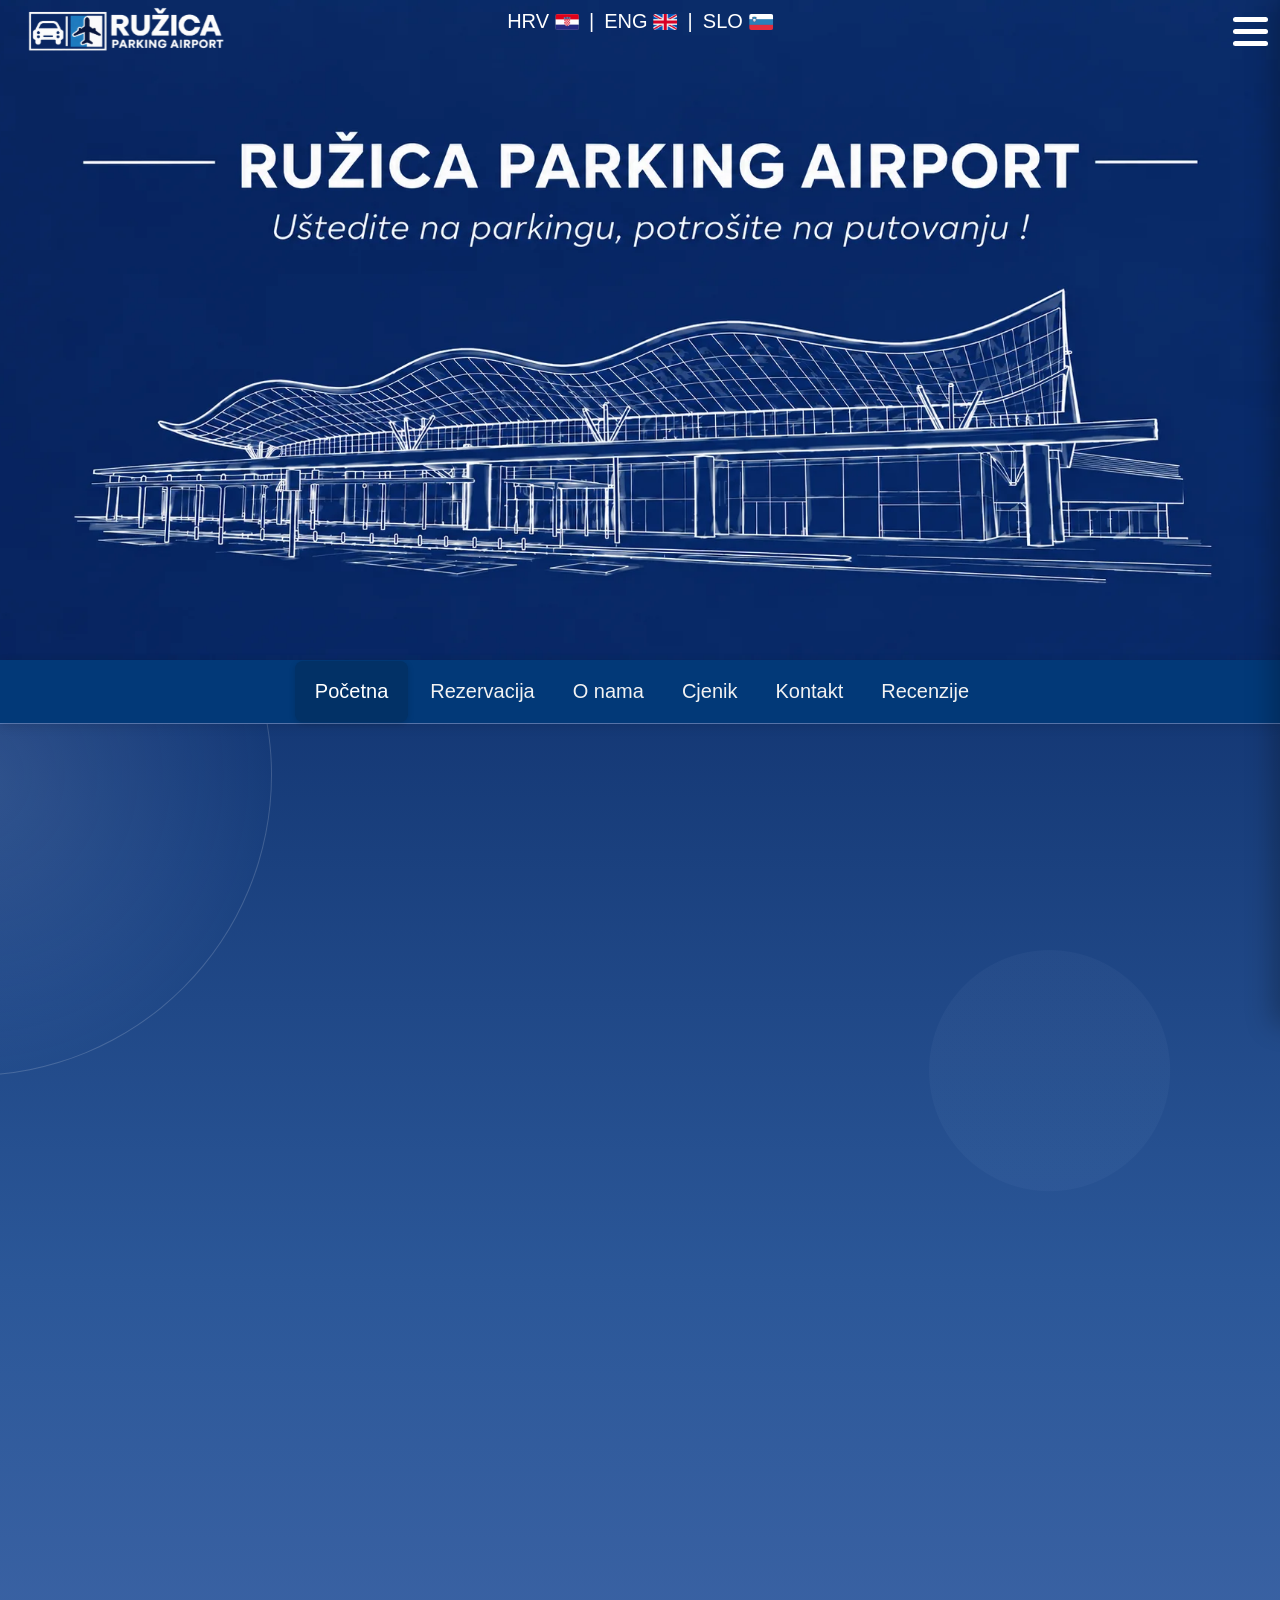
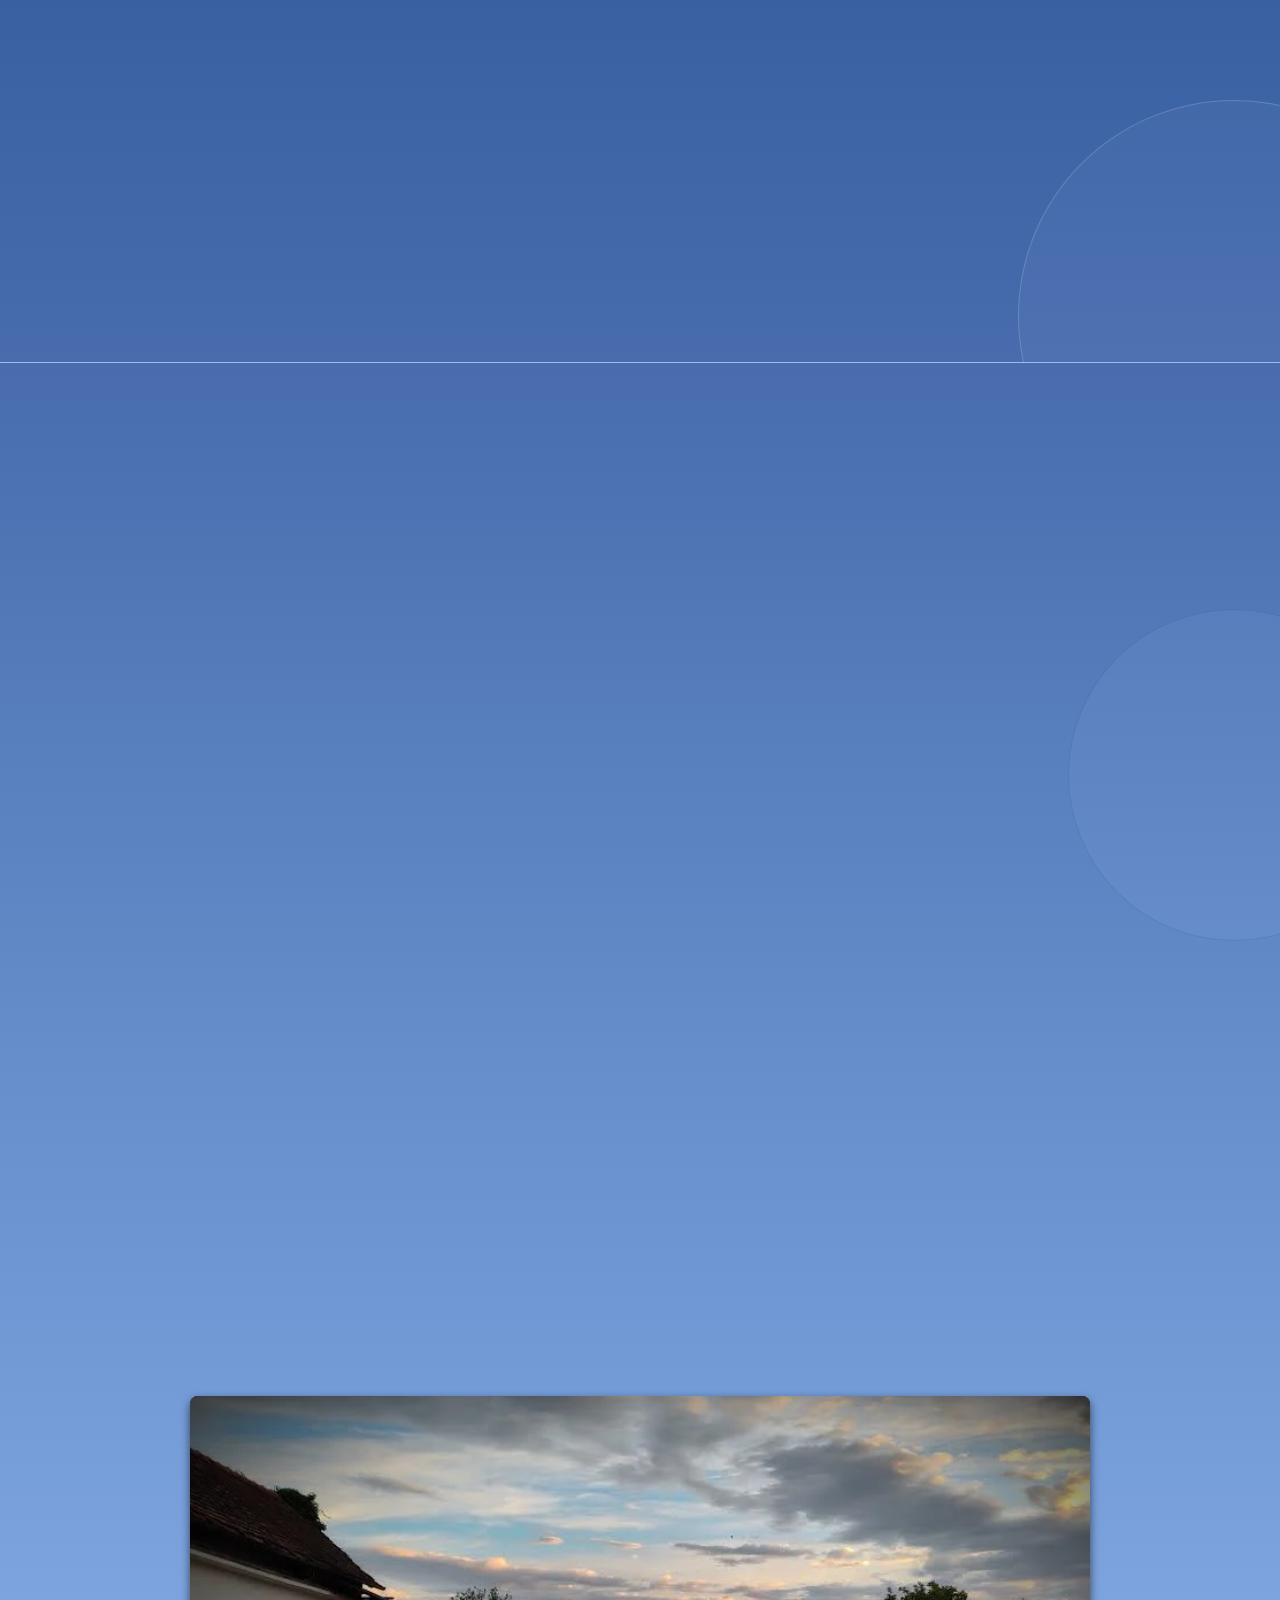
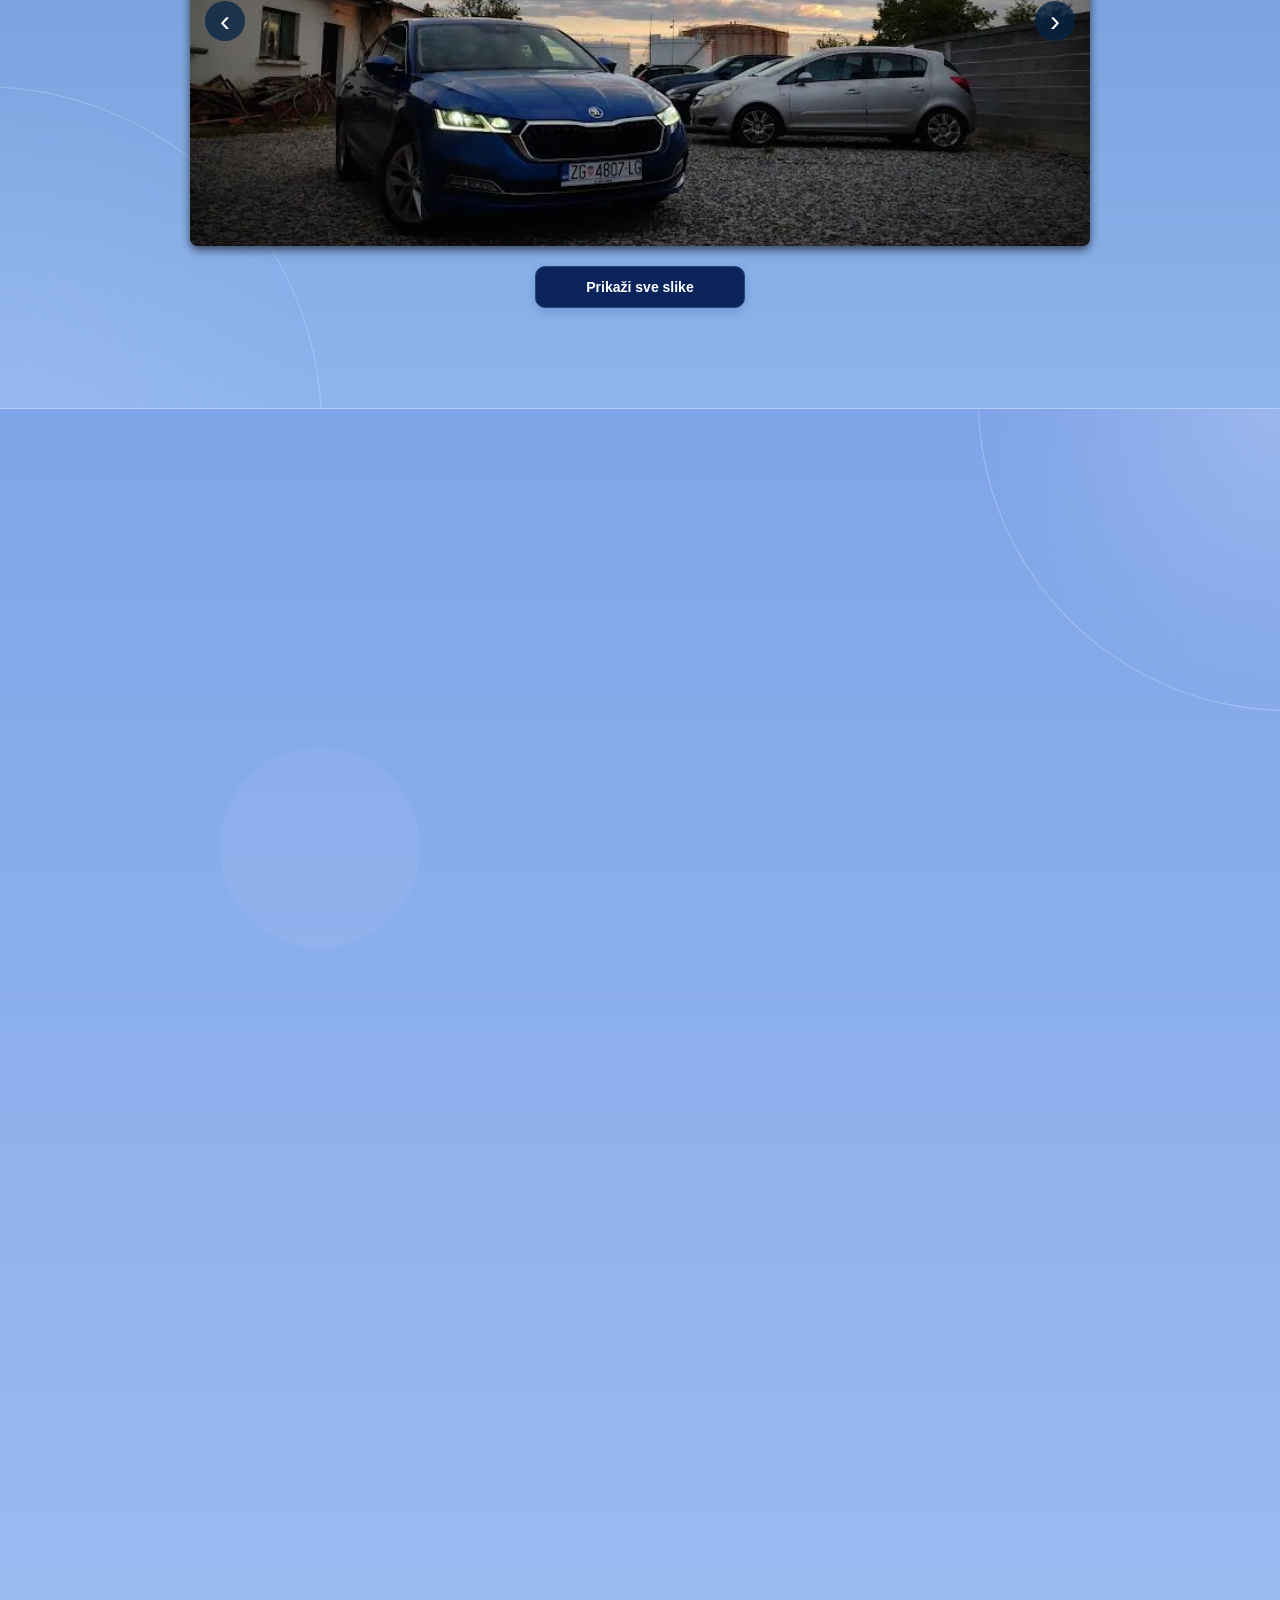
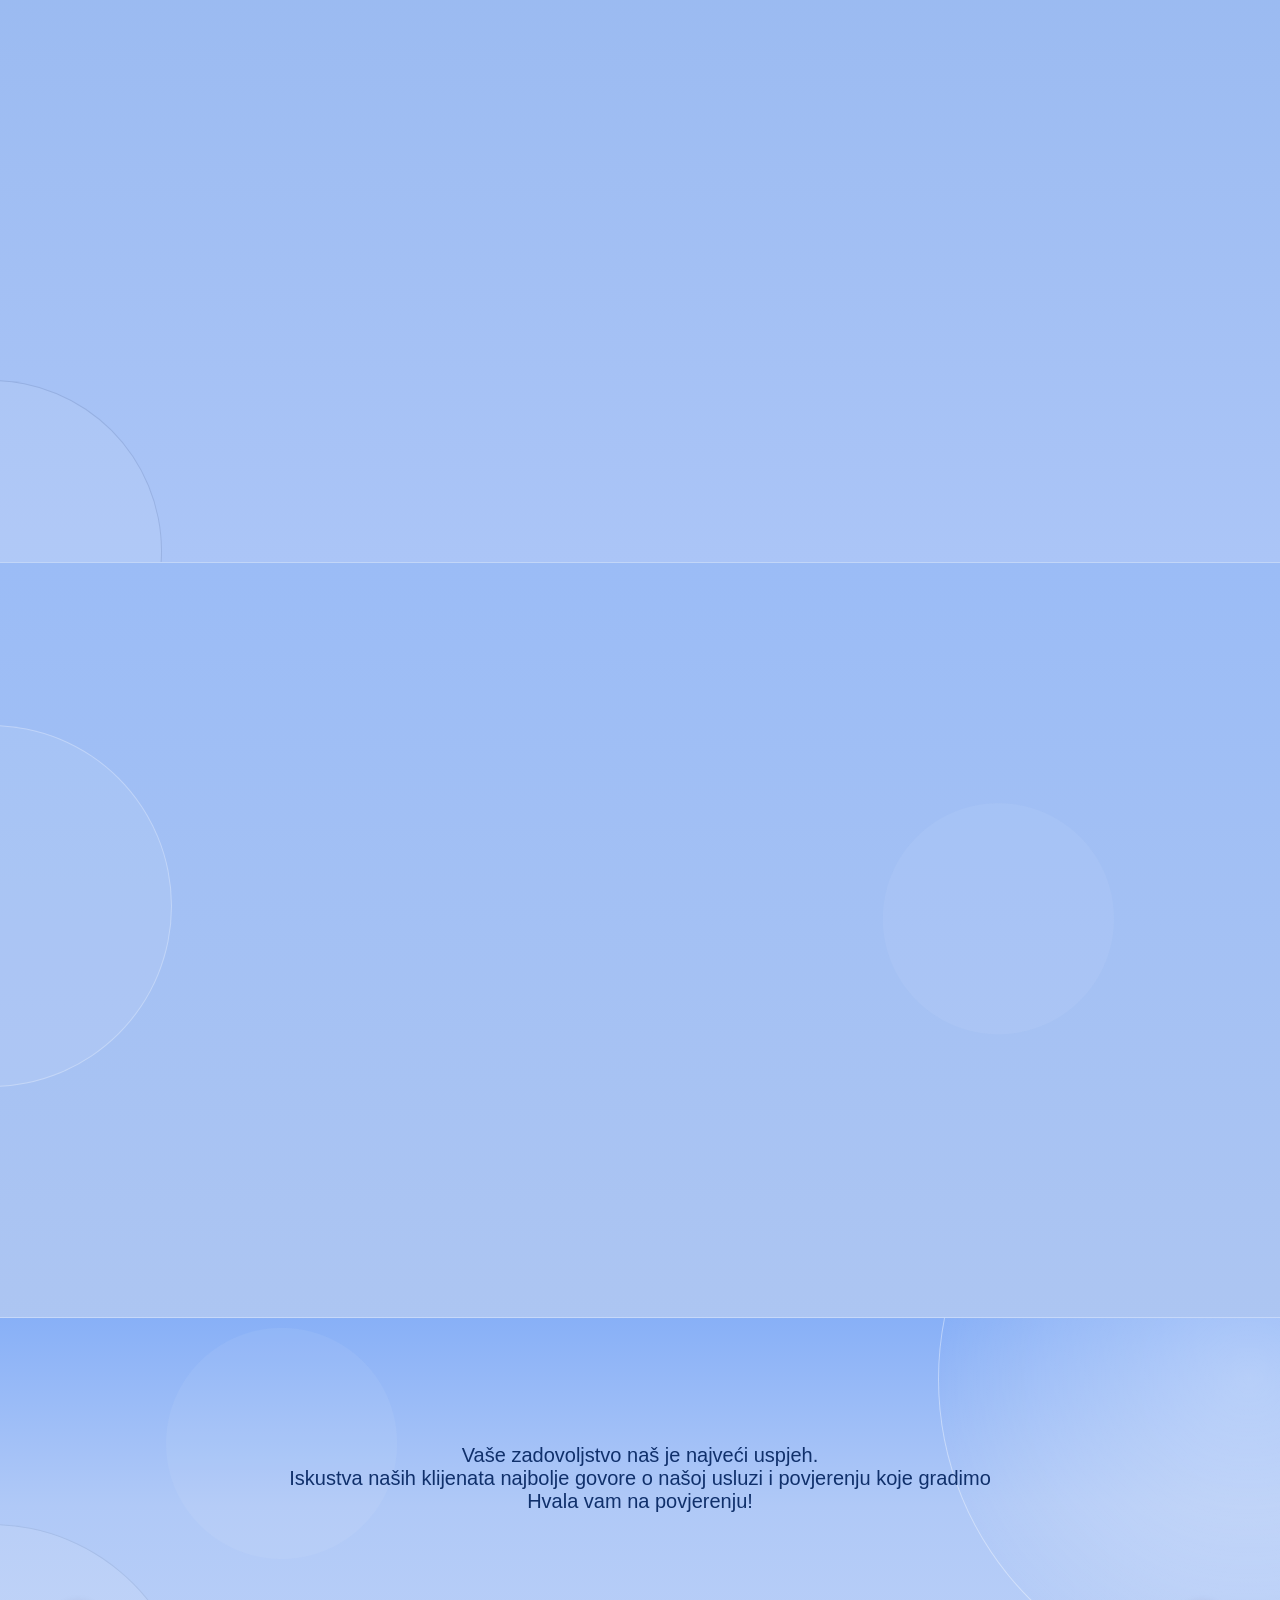
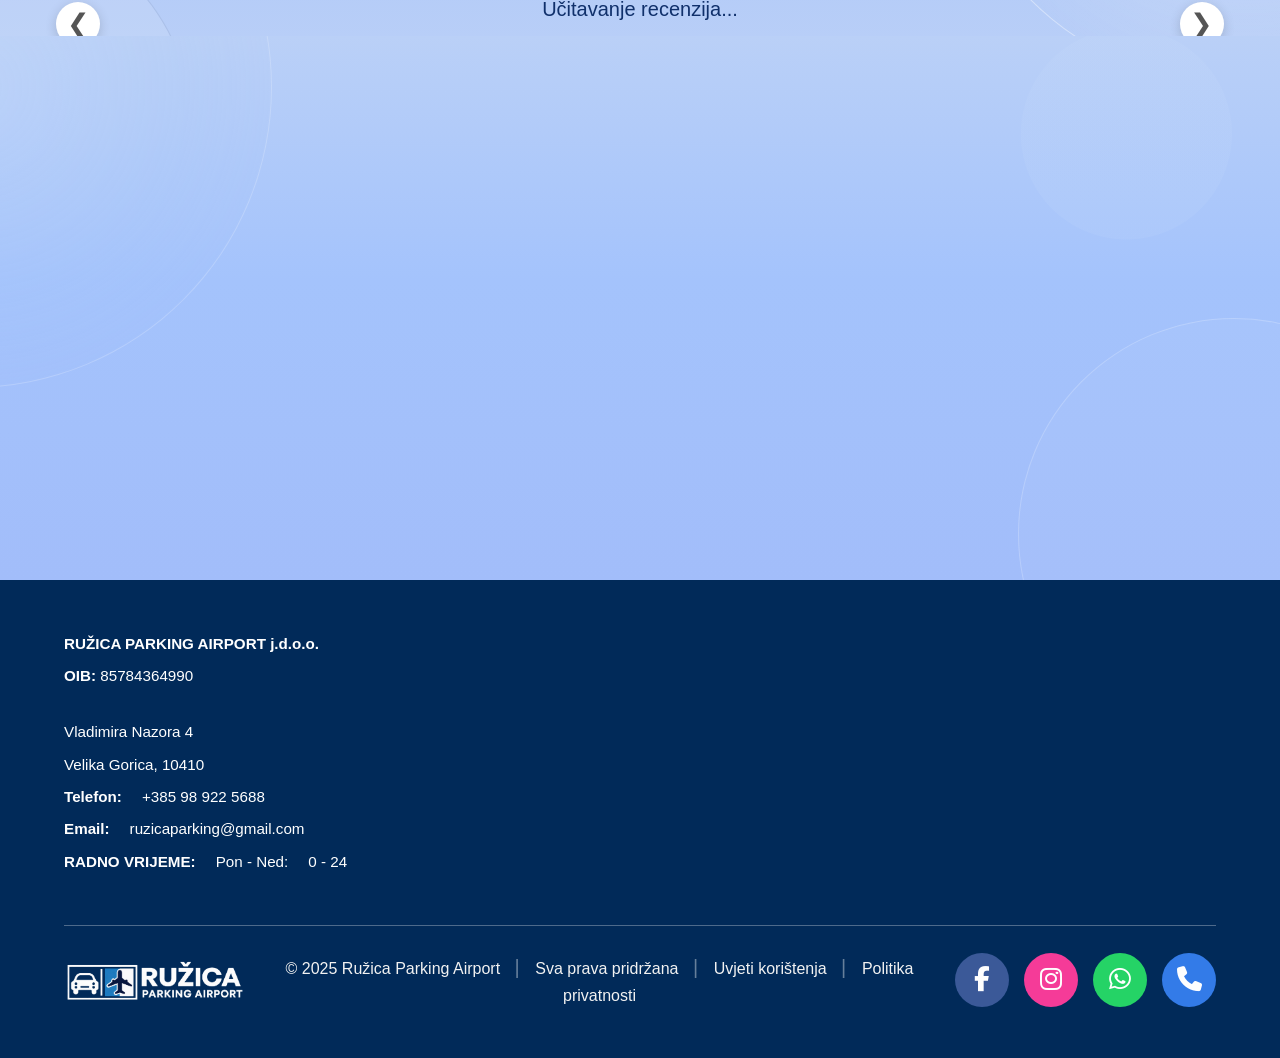
==== commit b52033d7: "Add files via upload" ====
--- a/index.html
+++ b/index.html
@@ -4303,39 +4303,49 @@
 
 
 /* =========================================================
-   MJesečni brojač API zahtjeva
-   ========================================================= */
+   MJESEČNI BROJAČ API ZAHTJEVA
+========================================================= */
 
 function checkAndIncrementMonthlyCounter() {
-    const currentMonth = new Date().getMonth();
-    const currentYear = new Date().getFullYear();
-
-    const counterKey = `api_counter_${currentYear}_${currentMonth}`;
-
-    let currentCount = parseInt(
-        localStorage.getItem(counterKey) || '0'
-    );
+
+    const currentMonth =
+        new Date().getMonth();
+
+    const currentYear =
+        new Date().getFullYear();
+
+    const counterKey =
+        `api_counter_${currentYear}_${currentMonth}`;
+
+    let currentCount =
+        parseInt(
+            localStorage.getItem(counterKey) || '0'
+        );
+
 
     if (currentCount >= MONTHLY_REQUEST_LIMIT) {
+
         console.warn(
             "Kôd je blokirao API zahtjev jer je dosegnut limit od 1000 upita za ovaj mjesec."
         );
 
         return false;
     }
+
 
     localStorage.setItem(
         counterKey,
         (currentCount + 1).toString()
     );
 
+
     return true;
 }
 
 
 /* =========================================================
-   Dohvaćanje recenzija s Google Places API-ja (New)
-   ========================================================= */
+   DOHVAĆANJE RECENZIJA S GOOGLE PLACES API-JA
+========================================================= */
 
 async function fetchGoogleReviews() {
 
@@ -4343,21 +4353,30 @@
         return null;
     }
 
+
     const url =
         `https://places.googleapis.com/v1/places/${PLACE_ID}`;
 
+
     try {
 
-        const response = await fetch(url, {
-            method: "GET",
-
-            headers: {
-                "X-Goog-Api-Key": API_KEY,
-                "X-Goog-FieldMask": "reviews"
-            }
-        });
-
-        const data = await response.json();
+        const response =
+            await fetch(
+                url,
+                {
+                    method: "GET",
+
+                    headers: {
+                        "X-Goog-Api-Key": API_KEY,
+                        "X-Goog-FieldMask": "reviews"
+                    }
+                }
+            );
+
+
+        const data =
+            await response.json();
+
 
         console.log(
             "Google Places odgovor:",
@@ -4365,7 +4384,9 @@
         );
 
 
-        /* Ako Google vrati grešku */
+        /* =========================================
+           AKO GOOGLE VRATI GREŠKU
+        ========================================= */
 
         if (!response.ok) {
 
@@ -4378,7 +4399,9 @@
         }
 
 
-        /* Ako postoje recenzije */
+        /* =========================================
+           AKO POSTOJE RECENZIJE
+        ========================================= */
 
         if (data.reviews) {
 
@@ -4387,11 +4410,13 @@
                 JSON.stringify(data.reviews)
             );
 
+
             localStorage.setItem(
                 "reviews_timestamp",
                 Date.now().toString()
             );
 
+
             return data.reviews;
         }
 
@@ -4400,6 +4425,7 @@
             "Google nije vratio recenzije:",
             data
         );
+
 
     } catch (error) {
 
@@ -4409,13 +4435,14 @@
         );
     }
 
+
     return null;
 }
 
 
 /* =========================================================
-   Učitavanje recenzija
-   ========================================================= */
+   UČITAVANJE RECENZIJA
+========================================================= */
 
 async function initReviews() {
 
@@ -4423,6 +4450,7 @@
         localStorage.getItem(
             'cached_google_reviews'
         );
+
 
     const lastFetched =
         localStorage.getItem(
@@ -4447,8 +4475,9 @@
         );
 
 
-    /* Ako nema spremljenih podataka
-       ili je prošlo 46 sati */
+    /* =========================================
+       AKO NEMA CACHEA ILI JE VRIJEME ISTEKLO
+    ========================================= */
 
     if (!cachedReviews || isTimeUp) {
 
@@ -4461,11 +4490,13 @@
             reviewsData =
                 freshData;
 
-        } else if (cachedReviews) {
+        }
+
+        else if (cachedReviews) {
 
             /*
-             Ako API trenutno ne radi,
-             koristi zadnje spremljene recenzije.
+               Ako API trenutno ne radi,
+               koristi zadnje spremljene recenzije.
             */
 
             reviewsData =
@@ -4474,11 +4505,13 @@
                 );
         }
 
-    } else {
+    }
+
+    else {
 
         /*
-         Koristi spremljene recenzije
-         ako 46 sati još nije prošlo.
+           Koristi spremljene recenzije
+           ako refresh vrijeme još nije prošlo.
         */
 
         reviewsData =
@@ -4492,109 +4525,306 @@
 }
 
 
+/* =========================================================
+   GENERIRANJE RECENZIJA
+========================================================= */
+
 function renderReviewsHTML() {
-    if (!reviewsData || reviewsData.length === 0) {
+
+    if (
+        !reviewsData ||
+        reviewsData.length === 0
+    ) {
+
         wrapper.innerHTML =
             '<div class="no-reviews">' +
                 '<p>Trenutno nema dostupnih recenzija.</p>' +
             '</div>';
 
+
         return;
     }
 
+
+    /* Očisti loading tekst */
+
     wrapper.innerHTML = '';
+
+
+    /* Počni od prve recenzije */
+
     currentIndex = 0;
 
-    reviewsData.forEach((review, index) => {
-
-        const card = document.createElement('div');
-        card.className = `review-card ${index === 0 ? 'active' : ''}`;
-
-        // ⭐ Ocjena
-        const rating = Number(review.rating) || 0;
-
-        const stars = document.createElement('div');
-        stars.className = 'stars';
-        stars.textContent =
-            '★'.repeat(rating) + '☆'.repeat(5 - rating);
-
-
-        // 👤 Profilna slika
-        const authorBox = document.createElement('div');
-        authorBox.className = 'review-author-box';
-
-        const avatar = document.createElement('img');
-        avatar.className = 'review-avatar';
-        avatar.src =
-            review.authorAttribution?.photoUri ||
-            'slike/default-user.webp';
-        avatar.alt = 'Profilna fotografija autora recenzije';
-
-        avatar.onerror = function () {
-            this.style.display = 'none';
-        };
-
-        // 👤 Ime autora
-        const authorName = document.createElement('div');
-        authorName.className = 'review-author';
-
-        authorName.textContent =
-            review.authorAttribution?.displayName ||
-            'Google korisnik';
-
-        authorBox.appendChild(avatar);
-        authorBox.appendChild(authorName);
-
-        // 💬 Tekst recenzije
-        const reviewText = document.createElement('p');
-        reviewText.className = 'review-text';
-
-        reviewText.textContent =
-            review.text?.text ||
-            review.originalText?.text ||
-            'Korisnik je ostavio samo ocjenu, bez teksta.';
-
-        // 📅 Datum
-        const reviewDate = document.createElement('div');
-        reviewDate.className = 'review-date';
-
-        reviewDate.textContent =
-            review.relativePublishTimeDescription || '';
-
-        // 🔗 Google Maps link
-        const googleLink = document.createElement('a');
-        googleLink.className = 'google-review-link';
-        googleLink.href = review.googleMapsUri || '#';
-        googleLink.target = '_blank';
-        googleLink.rel = 'noopener noreferrer';
-        googleLink.textContent = 'Pogledaj recenziju na Googleu';
-
-        // Složi karticu
-        card.appendChild(stars);
-        card.appendChild(reviewText);
-        card.appendChild(authorBox);
-        card.appendChild(reviewDate);
-
-        if (review.googleMapsUri) {
-            card.appendChild(googleLink);
+
+    reviewsData.forEach(
+        (review) => {
+
+
+            /* =====================================
+               KARTICA
+            ===================================== */
+
+            const card =
+                document.createElement('div');
+
+
+            card.className =
+                'review-card';
+
+
+            /* =====================================
+               PROFILNA SLIKA
+            ===================================== */
+
+            const avatar =
+                document.createElement('img');
+
+
+            avatar.className =
+                'review-avatar';
+
+
+            avatar.src =
+                review.authorAttribution?.photoUri ||
+                'slike/default-user.webp';
+
+
+            avatar.alt =
+                'Profilna fotografija autora recenzije';
+
+
+            avatar.onerror =
+                function () {
+
+                    /*
+                       Ako Google profilna ne radi,
+                       pokušaj prikazati default sliku.
+                    */
+
+                    if (
+                        !this.src.includes(
+                            'default-user.webp'
+                        )
+                    ) {
+
+                        this.src =
+                            'slike/default-user.webp';
+
+                    }
+
+                    else {
+
+                        /*
+                           Ako ni default slika ne postoji,
+                           samo sakrij sliku.
+                        */
+
+                        this.style.display =
+                            'none';
+                    }
+                };
+
+
+            /* =====================================
+               IME I PREZIME
+            ===================================== */
+
+            const authorName =
+                document.createElement('div');
+
+
+            authorName.className =
+                'review-author';
+
+
+            authorName.textContent =
+                review.authorAttribution?.displayName ||
+                'Google korisnik';
+
+
+            /* =====================================
+               STAROST RECENZIJE
+            ===================================== */
+
+            const reviewDate =
+                document.createElement('div');
+
+
+            reviewDate.className =
+                'review-date';
+
+
+            reviewDate.textContent =
+                review.relativePublishTimeDescription ||
+                '';
+
+
+            /* =====================================
+               ZVJEZDICE
+            ===================================== */
+
+            const rating =
+                Math.max(
+                    0,
+                    Math.min(
+                        5,
+                        Math.round(
+                            Number(review.rating) || 0
+                        )
+                    )
+                );
+
+
+            const stars =
+                document.createElement('div');
+
+
+            stars.className =
+                'stars';
+
+
+            stars.textContent =
+                '★'.repeat(rating) +
+                '☆'.repeat(5 - rating);
+
+
+            /* =====================================
+               TEKST RECENZIJE
+            ===================================== */
+
+            const reviewText =
+                document.createElement('p');
+
+
+            reviewText.className =
+                'review-text';
+
+
+            reviewText.textContent =
+                review.text?.text ||
+                review.originalText?.text ||
+                'Korisnik je ostavio samo ocjenu, bez teksta.';
+
+
+            /* =====================================
+               GOOGLE LINK
+            ===================================== */
+
+            const googleLink =
+                document.createElement('a');
+
+
+            googleLink.className =
+                'google-review-link';
+
+
+            googleLink.href =
+                review.googleMapsUri ||
+                '#';
+
+
+            googleLink.target =
+                '_blank';
+
+
+            googleLink.rel =
+                'noopener noreferrer';
+
+
+            googleLink.textContent =
+                'Pogledaj recenziju na Googleu';
+
+
+            /* =====================================
+               REDOSLIJED U KARTICI
+
+               1. Profilna
+               2. Ime
+               3. Starost recenzije
+               4. Zvjezdice
+               5. Tekst
+               6. Google link
+            ===================================== */
+
+
+            /* 1. PROFILNA */
+
+            card.appendChild(
+                avatar
+            );
+
+
+            /* 2. IME */
+
+            card.appendChild(
+                authorName
+            );
+
+
+            /* 3. STAROST RECENZIJE */
+
+            card.appendChild(
+                reviewDate
+            );
+
+
+            /* 4. ZVJEZDICE */
+
+            card.appendChild(
+                stars
+            );
+
+
+            /* 5. TEKST */
+
+            card.appendChild(
+                reviewText
+            );
+
+
+            /* 6. GOOGLE LINK */
+
+            if (review.googleMapsUri) {
+
+                card.appendChild(
+                    googleLink
+                );
+            }
+
+
+            /* =====================================
+               DODAJ KARTICU U WRAPPER
+            ===================================== */
+
+            wrapper.appendChild(
+                card
+            );
+
         }
-
-        wrapper.appendChild(card);
-    });
+    );
+
+
+    /* Pokreni slider */
 
     startSliderLogic();
 }
 
 
 /* =========================================================
-   Slider recenzija
-   ========================================================= */
+   SLIDER RECENZIJA
+
+   DESKTOP:
+   3 recenzije
+
+   MOBITEL:
+   1 recenzija
+========================================================= */
 
 function startSliderLogic() {
 
     const cards =
         document.querySelectorAll(
-            '.review-card'
+            '#reviews-wrapper .review-card'
         );
 
 
@@ -4610,77 +4840,238 @@
         );
 
 
-    /* Ako nema više od jedne recenzije */
-
-    if (cards.length <= 1) {
+    /* =========================================
+       AKO NEMA RECENZIJA
+    ========================================= */
+
+    if (cards.length === 0) {
+
+        if (prevBtn) {
+            prevBtn.style.display =
+                'none';
+        }
+
+
+        if (nextBtn) {
+            nextBtn.style.display =
+                'none';
+        }
+
+
         return;
     }
 
 
-    function showNextReview(index) {
-
-        cards[currentIndex]
-            .classList
-            .remove('active');
-
-
-        currentIndex =
-            (index + cards.length) %
-            cards.length;
-
-
-        cards[currentIndex]
-            .classList
-            .add('active');
+    /* =========================================
+       BROJ VIDLJIVIH RECENZIJA
+
+       Desktop = 3
+       Mobitel = 1
+    ========================================= */
+
+    function getVisibleCount() {
+
+        if (window.innerWidth <= 800) {
+
+            return 1;
+
+        }
+
+
+        return Math.min(
+            3,
+            cards.length
+        );
     }
 
 
-    /* Lijeva strelica */
+    /* =========================================
+       PRIKAZ RECENZIJA
+    ========================================= */
+
+    function showReviews() {
+
+        const visibleCount =
+            getVisibleCount();
+
+
+        /* -------------------------------------
+           PRVO SAKRIJ SVE
+        ------------------------------------- */
+
+        cards.forEach(
+            (card) => {
+
+                card.classList.remove(
+                    'active'
+                );
+
+            }
+        );
+
+
+        /* -------------------------------------
+           PRIKAŽI 3 RECENZIJE NA DESKTOPU
+           ILI 1 NA MOBITELU
+        ------------------------------------- */
+
+        for (
+            let i = 0;
+            i < visibleCount;
+            i++
+        ) {
+
+            const index =
+                (
+                    currentIndex + i
+                ) %
+                cards.length;
+
+
+            cards[index]
+                .classList
+                .add(
+                    'active'
+                );
+        }
+
+
+        /* -------------------------------------
+           AKO IMA SAMO JEDNA RECENZIJA,
+           SAKRIJ STRELICE
+        ------------------------------------- */
+
+        if (cards.length <= 1) {
+
+            if (prevBtn) {
+
+                prevBtn.style.display =
+                    'none';
+
+            }
+
+
+            if (nextBtn) {
+
+                nextBtn.style.display =
+                    'none';
+
+            }
+
+        }
+
+        else {
+
+            if (prevBtn) {
+
+                prevBtn.style.display =
+                    'flex';
+
+            }
+
+
+            if (nextBtn) {
+
+                nextBtn.style.display =
+                    'flex';
+
+            }
+
+        }
+    }
+
+
+    /* =========================================
+       LIJEVA STRELICA
+    ========================================= */
 
     if (prevBtn) {
 
         prevBtn.onclick =
-            () => {
-
-                showNextReview(
-                    currentIndex - 1
-                );
+            function () {
+
+                currentIndex =
+                    (
+                        currentIndex -
+                        1 +
+                        cards.length
+                    ) %
+                    cards.length;
+
+
+                showReviews();
             };
     }
 
 
-    /* Desna strelica */
+    /* =========================================
+       DESNA STRELICA
+    ========================================= */
 
     if (nextBtn) {
 
         nextBtn.onclick =
-            () => {
-
-                showNextReview(
-                    currentIndex + 1
-                );
+            function () {
+
+                currentIndex =
+                    (
+                        currentIndex +
+                        1
+                    ) %
+                    cards.length;
+
+
+                showReviews();
             };
     }
 
 
-    /* Automatsko mijenjanje */
-
-    setInterval(
-        () => {
-
-            showNextReview(
-                currentIndex + 1
-            );
-
-        },
-        ROTATION_SPEED
+    /* =========================================
+       PROMJENA VELIČINE PROZORA
+    ========================================= */
+
+    window.addEventListener(
+        'resize',
+        showReviews
     );
+
+
+    /* =========================================
+       PRVI PRIKAZ
+    ========================================= */
+
+    showReviews();
+
+
+    /* =========================================
+       AUTOMATSKA ROTACIJA
+    ========================================= */
+
+    if (cards.length > 1) {
+
+        setInterval(
+            function () {
+
+                currentIndex =
+                    (
+                        currentIndex +
+                        1
+                    ) %
+                    cards.length;
+
+
+                showReviews();
+
+            },
+            ROTATION_SPEED
+        );
+    }
 }
 
 
 /* =========================================================
-   Pokretanje
-   ========================================================= */
+   POKRETANJE RECENZIJA
+========================================================= */
 
 initReviews();
 
--- a/style.css
+++ b/style.css
@@ -5155,13 +5155,13 @@
 }
 
 /* =========================================
-   RECENZIJE - GLAVNI KONTEJNER
+   GLAVNI KONTEJNER
 ========================================= */
 
 .reviews-slider-container {
     position: relative;
 
-    width: 100%;
+    width: 92%;
     max-width: 1200px;
 
     margin: 55px auto;
@@ -5170,14 +5170,12 @@
 
     box-sizing: border-box;
 
-    overflow: hidden;
-
     font-family: Arial, sans-serif;
 }
 
 
 /* =========================================
-   WRAPPER - 3 RECENZIJE U REDU
+   WRAPPER
 ========================================= */
 
 #reviews-wrapper {
@@ -5196,13 +5194,11 @@
     margin: 0 auto;
 
     box-sizing: border-box;
-
-    overflow: hidden;
 }
 
 
 /* =========================================
-   SAKRIJ SVE RECENZIJE
+   SVE RECENZIJE SU SKRIVENE
 ========================================= */
 
 .review-card {
@@ -5211,7 +5207,7 @@
 
 
 /* =========================================
-   PRIKAŽI SAMO AKTIVNE RECENZIJE
+   3 AKTIVNE RECENZIJE
 ========================================= */
 
 .review-card.active {
@@ -5220,19 +5216,22 @@
     flex-direction: column !important;
 
     align-items: center !important;
-
     justify-content: flex-start !important;
 
-    flex: 0 0 calc((100% - 50px) / 3) !important;
-
-    width: calc((100% - 50px) / 3) !important;
-    max-width: calc((100% - 50px) / 3) !important;
+    flex:
+        0 0 calc((100% - 50px) / 3) !important;
+
+    width:
+        calc((100% - 50px) / 3) !important;
+
+    max-width:
+        calc((100% - 50px) / 3) !important;
 
     min-width: 0 !important;
 
+    box-sizing: border-box;
+
     position: relative;
-
-    box-sizing: border-box;
 
     background: #ffffff;
 
@@ -5258,27 +5257,26 @@
 ========================================= */
 
 .review-card.active:hover {
-    transform: translateY(-7px);
+    transform:
+        translateY(-7px)
+        scale(1.02);
 
     box-shadow:
-        0 12px 28px rgba(0, 0, 0, 0.20);
+        0 12px 28px
+        rgba(0, 0, 0, 0.20);
 
     z-index: 20;
 }
 
 
 /* =========================================
-   PROFILNA SLIKA
+   PROFILNA
 ========================================= */
 
-.review-card.active .review-avatar {
-    order: 1 !important;
-
+.review-avatar {
     width: 65px;
     height: 65px;
 
-    flex-shrink: 0;
-
     display: block;
 
     object-fit: cover;
@@ -5289,56 +5287,38 @@
 
     background: #ffffff;
 
-    margin: 0 auto 10px !important;
+    margin:
+        0 auto 10px !important;
 }
 
 
 /* =========================================
-   IME + STAROST RECENZIJE
+   IME I PREZIME
 ========================================= */
 
-.review-card.active .review-author-box {
-    order: 2 !important;
-
-    display: flex !important;
-
-    flex-direction: column !important;
-
-    align-items: center !important;
-
-    justify-content: center !important;
-
-    width: 100%;
-
-    margin: 0 0 14px !important;
-
-    gap: 4px;
-}
-
-
-/* IME I PREZIME */
-
-.review-card.active .review-author {
-    margin: 0 !important;
+.review-author {
+    margin:
+        0 0 4px !important;
 
     font-size: 16px;
 
+    line-height: 1.3;
+
     font-weight: 700;
 
-    line-height: 1.3;
-
     color: #111111;
 }
 
 
-/* STAROST RECENZIJE */
-
-.review-card.active .review-date {
-    margin: 0 !important;
+/* =========================================
+   STAROST RECENZIJE
+========================================= */
+
+.review-date {
+    margin:
+        0 0 16px !important;
 
     font-size: 13px;
-
-    font-weight: 400;
 
     color: #888888;
 }
@@ -5348,12 +5328,9 @@
    ZVJEZDICE
 ========================================= */
 
-.review-card.active .stars {
-    order: 3 !important;
-
-    display: block;
-
-    margin: 0 0 18px !important;
+.stars {
+    margin:
+        0 0 18px !important;
 
     color: #fbbc04;
 
@@ -5369,29 +5346,25 @@
    TEKST RECENZIJE
 ========================================= */
 
-.review-card.active .review-text {
-    order: 4 !important;
-
+.review-text {
     width: 100%;
+
     max-width: 300px;
 
-    margin: 0 auto !important;
-
-    padding: 0;
+    margin:
+        0 auto !important;
 
     font-size: 14px;
 
     line-height: 1.55;
 
+    color: #222222;
+
     text-align: center;
 
-    color: #222222;
-
     font-style: normal;
 
     overflow-wrap: break-word;
-
-    word-wrap: break-word;
 }
 
 
@@ -5399,12 +5372,10 @@
    GOOGLE LINK
 ========================================= */
 
-.review-card.active .google-review-link {
-    order: 5 !important;
-
+.google-review-link {
     display: inline-block;
 
-    margin-top: 15px !important;
+    margin-top: 16px;
 
     font-size: 12px;
 
@@ -5414,7 +5385,7 @@
 }
 
 
-.review-card.active .google-review-link:hover {
+.google-review-link:hover {
     color: #555555;
 
     text-decoration: underline;
@@ -5430,7 +5401,8 @@
 
     top: 50%;
 
-    transform: translateY(-50%);
+    transform:
+        translateY(-50%);
 
     width: 44px;
     height: 44px;
@@ -5450,12 +5422,11 @@
 
     font-size: 27px;
 
-    line-height: 1;
-
     cursor: pointer;
 
     box-shadow:
-        0 3px 12px rgba(0, 0, 0, 0.16);
+        0 3px 12px
+        rgba(0, 0, 0, 0.16);
 
     z-index: 30;
 
@@ -5471,26 +5442,23 @@
         scale(1.08);
 
     box-shadow:
-        0 6px 16px rgba(0, 0, 0, 0.20);
-}
-
-
-/* LIJEVA STRELICA */
+        0 6px 16px
+        rgba(0, 0, 0, 0.20);
+}
+
 
 .prev-btn {
-    left: 8px;
-}
-
-
-/* DESNA STRELICA */
+    left: 5px;
+}
+
 
 .next-btn {
-    right: 8px;
+    right: 5px;
 }
 
 
 /* =========================================
-   AKO NEMA RECENZIJA
+   NEMA RECENZIJA
 ========================================= */
 
 .no-reviews {
@@ -5501,40 +5469,6 @@
     text-align: center;
 
     color: #555555;
-}
-
-
-/* =========================================
-   TABLET
-========================================= */
-
-@media (max-width: 1000px) {
-
-    .reviews-slider-container {
-        width: 96%;
-
-        padding-left: 55px;
-        padding-right: 55px;
-    }
-
-    #reviews-wrapper {
-        gap: 15px;
-    }
-
-    .review-card.active {
-        flex-basis:
-            calc((100% - 30px) / 3) !important;
-
-        width:
-            calc((100% - 30px) / 3) !important;
-
-        max-width:
-            calc((100% - 30px) / 3) !important;
-
-        padding-left: 15px;
-        padding-right: 15px;
-    }
-
 }
 
 
@@ -5548,50 +5482,39 @@
         width: 94%;
 
         padding:
-            25px 50px 30px;
+            25px 45px 30px;
     }
 
 
     #reviews-wrapper {
-        display: flex !important;
-
-        justify-content: center !important;
-
-        width: 100%;
-
         gap: 0;
     }
 
 
-    /* NA MOBITELU SAMO JEDNA */
-
     .review-card.active {
-        display: none !important;
-    }
-
-
-    .review-card.active:first-of-type {
-        display: flex !important;
-
-        flex: 0 0 100% !important;
-
-        width: 100% !important;
-        max-width: 100% !important;
+        flex:
+            0 0 100% !important;
+
+        width:
+            100% !important;
+
+        max-width:
+            100% !important;
 
         min-height: 330px;
     }
 
 
-    .review-card.active .review-avatar {
+    .review-avatar {
         width: 60px;
         height: 60px;
     }
 
 
-    .review-card.active .review-text {
+    .review-text {
+        max-width: 280px;
+
         font-size: 14px;
-
-        max-width: 280px;
     }
 
 
@@ -5604,12 +5527,12 @@
 
 
     .prev-btn {
-        left: 3px;
+        left: 2px;
     }
 
 
     .next-btn {
-        right: 3px;
+        right: 2px;
     }
 }
 /* STARA CIJENA - SIVA I PREKRIŽENA */
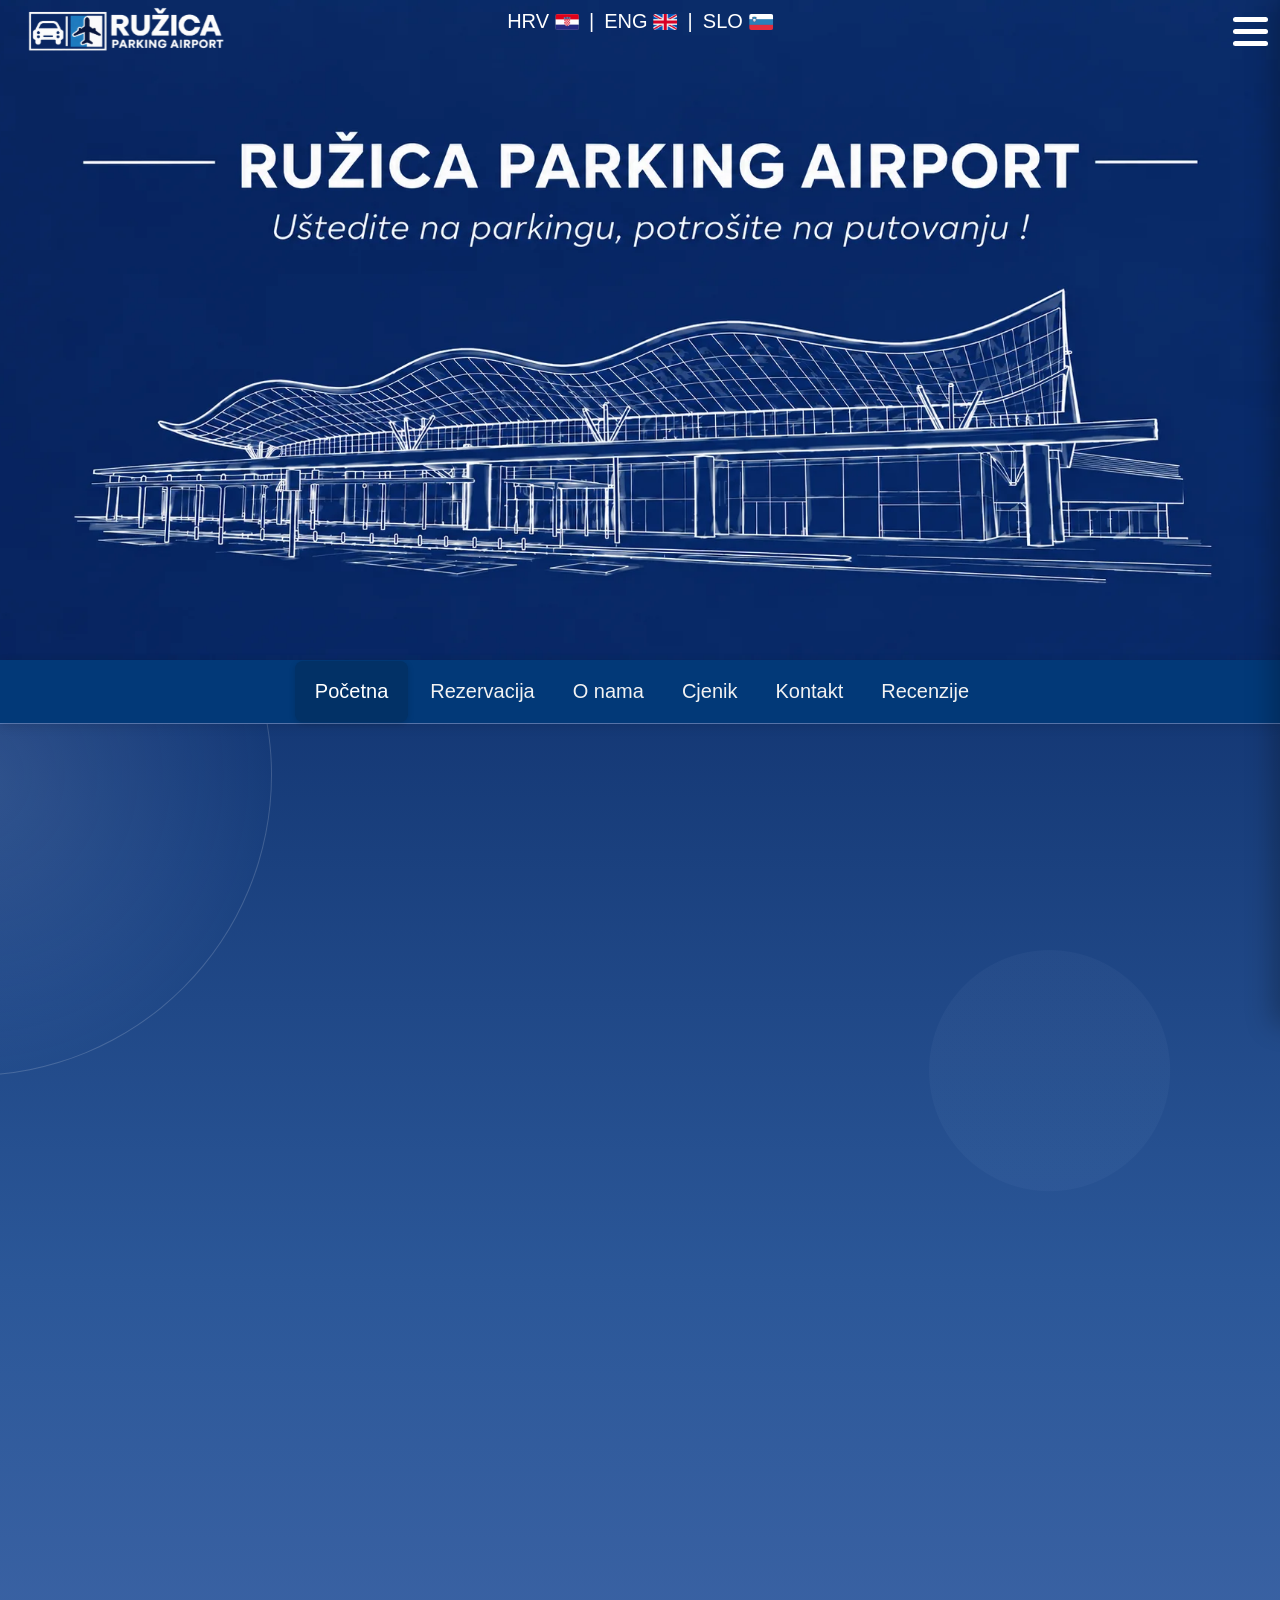
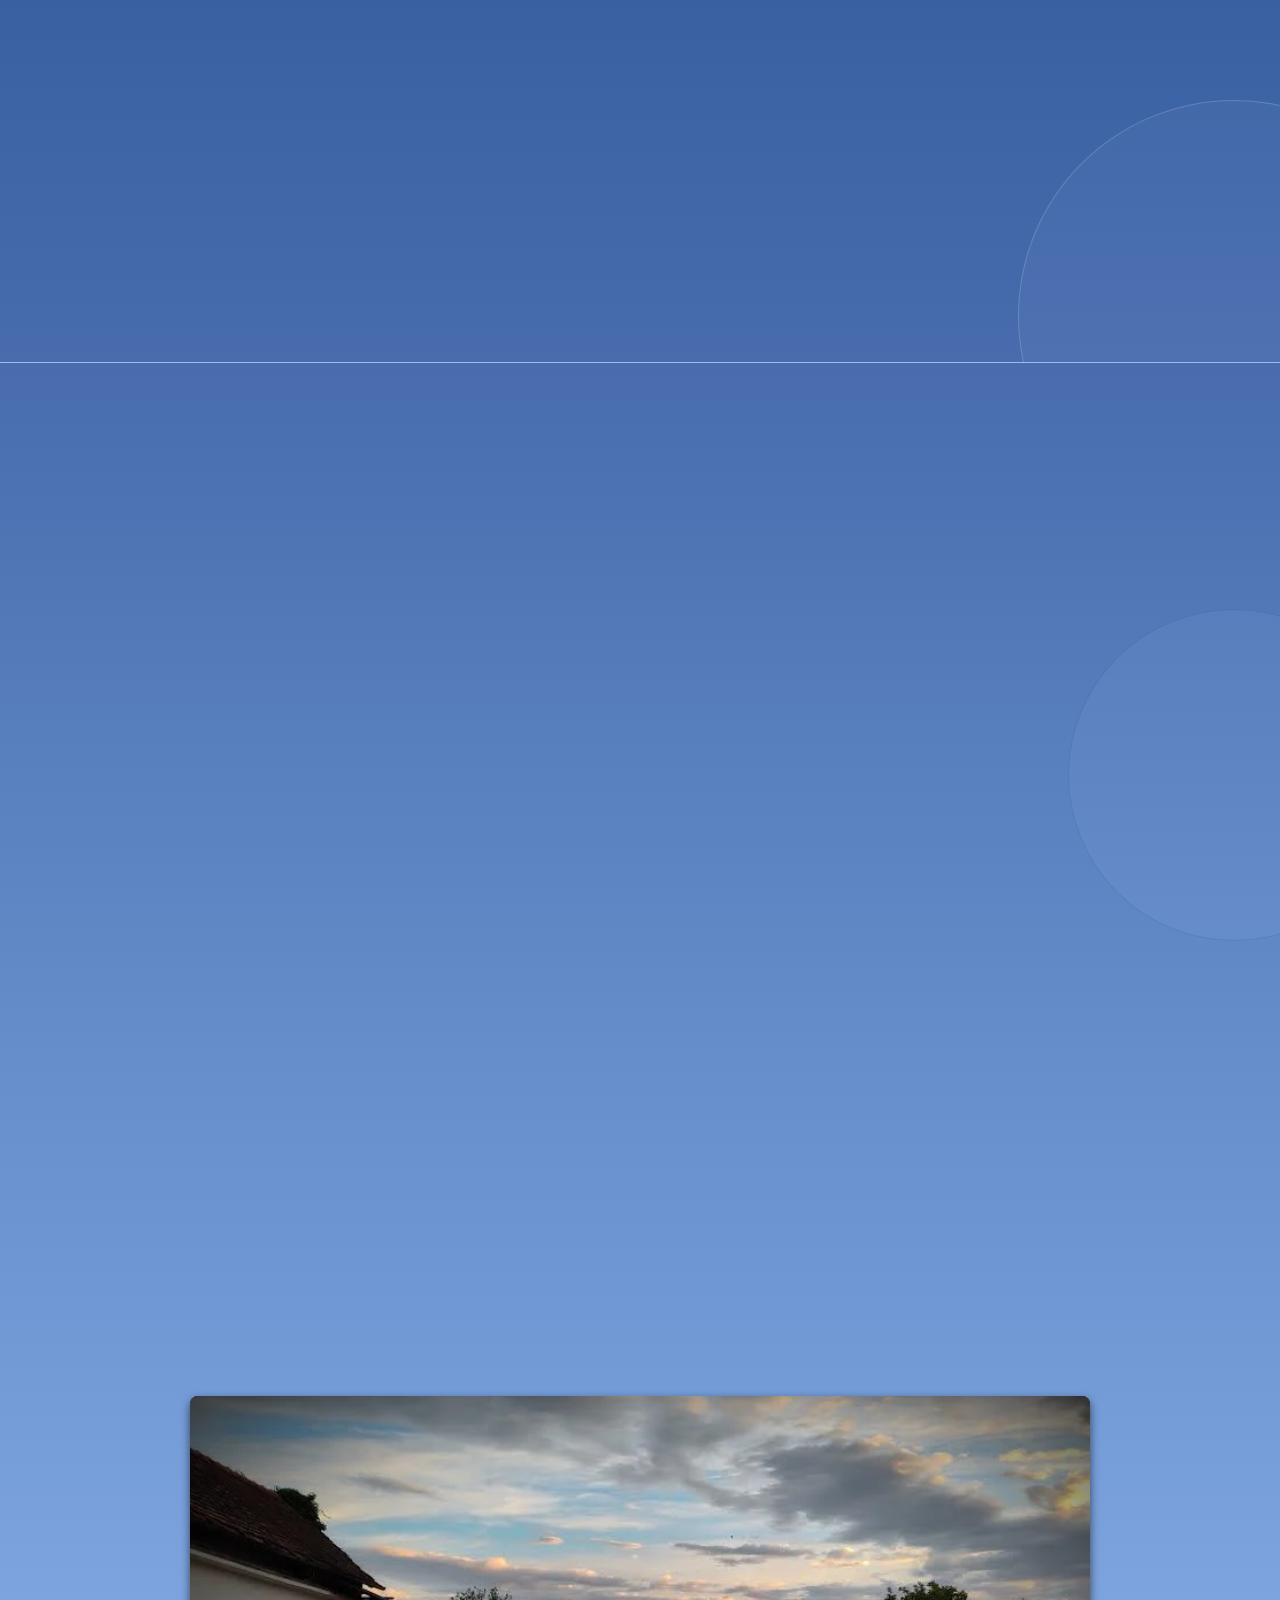
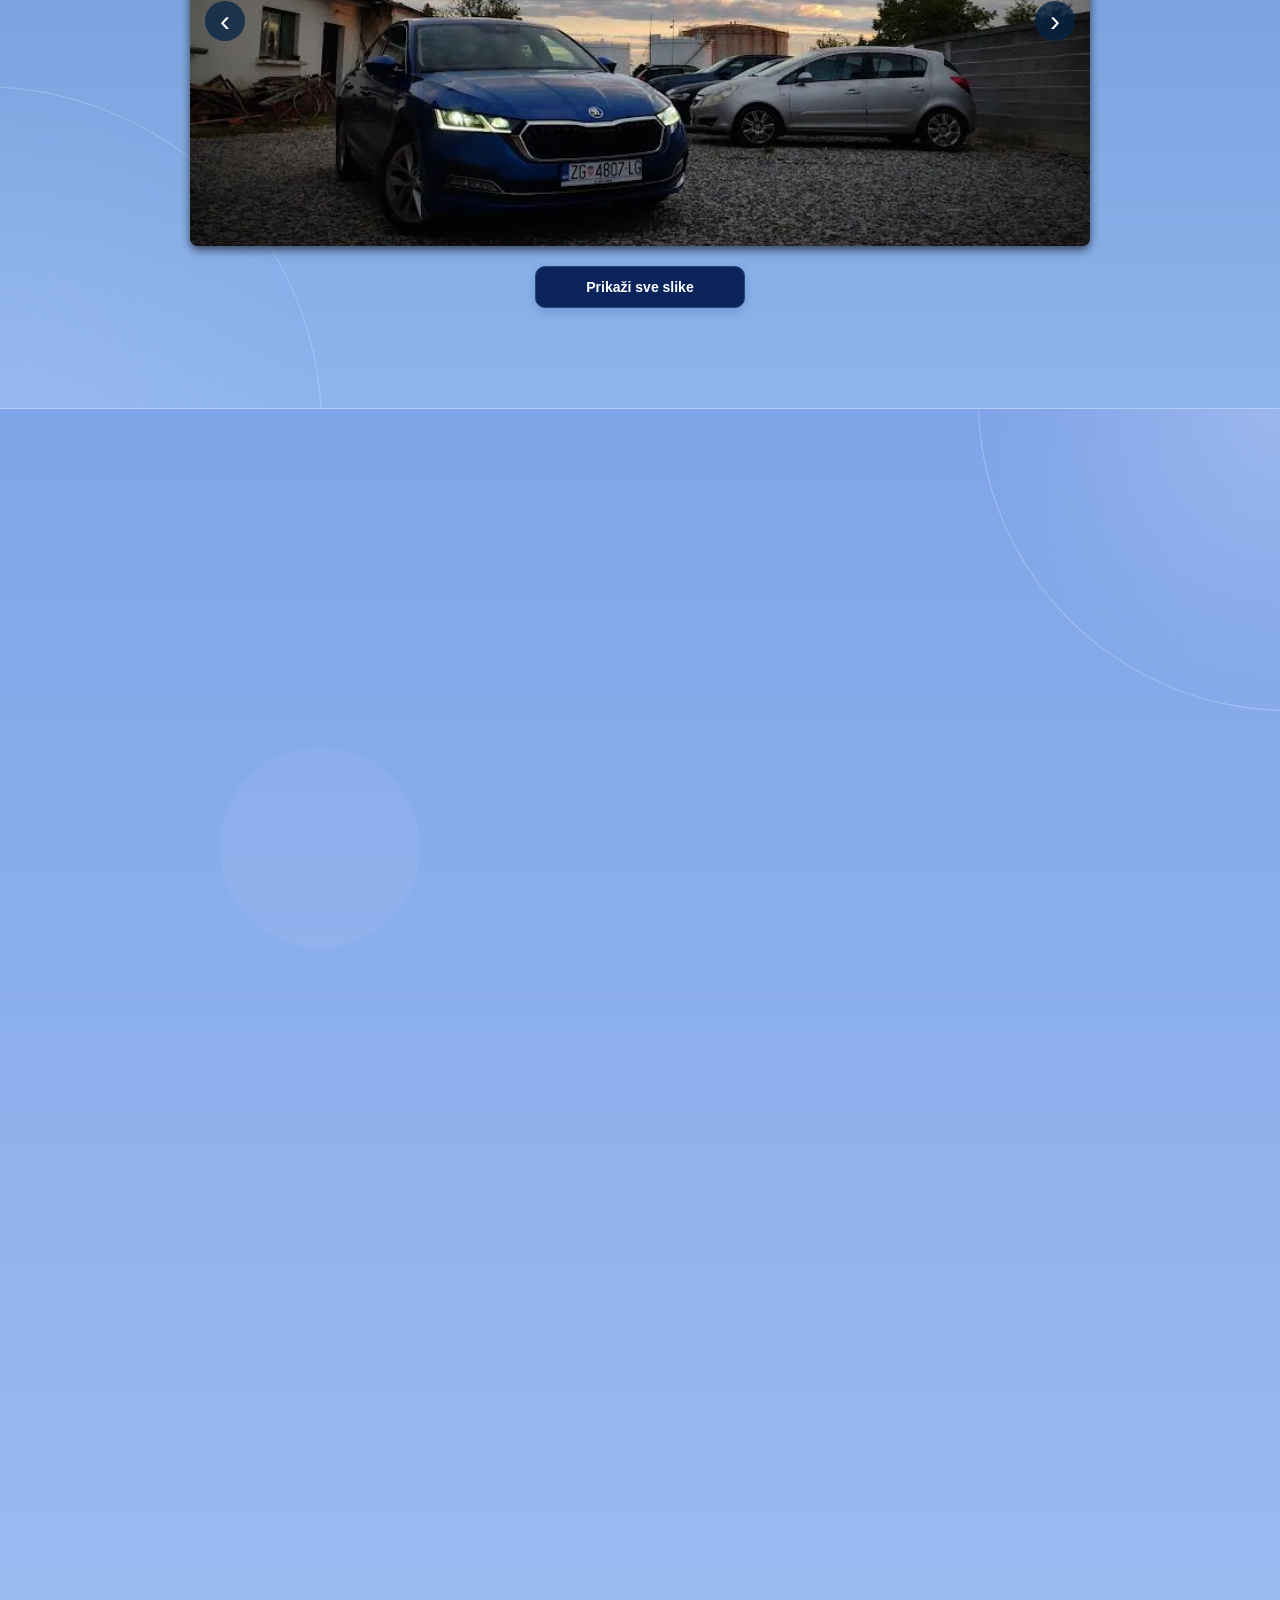
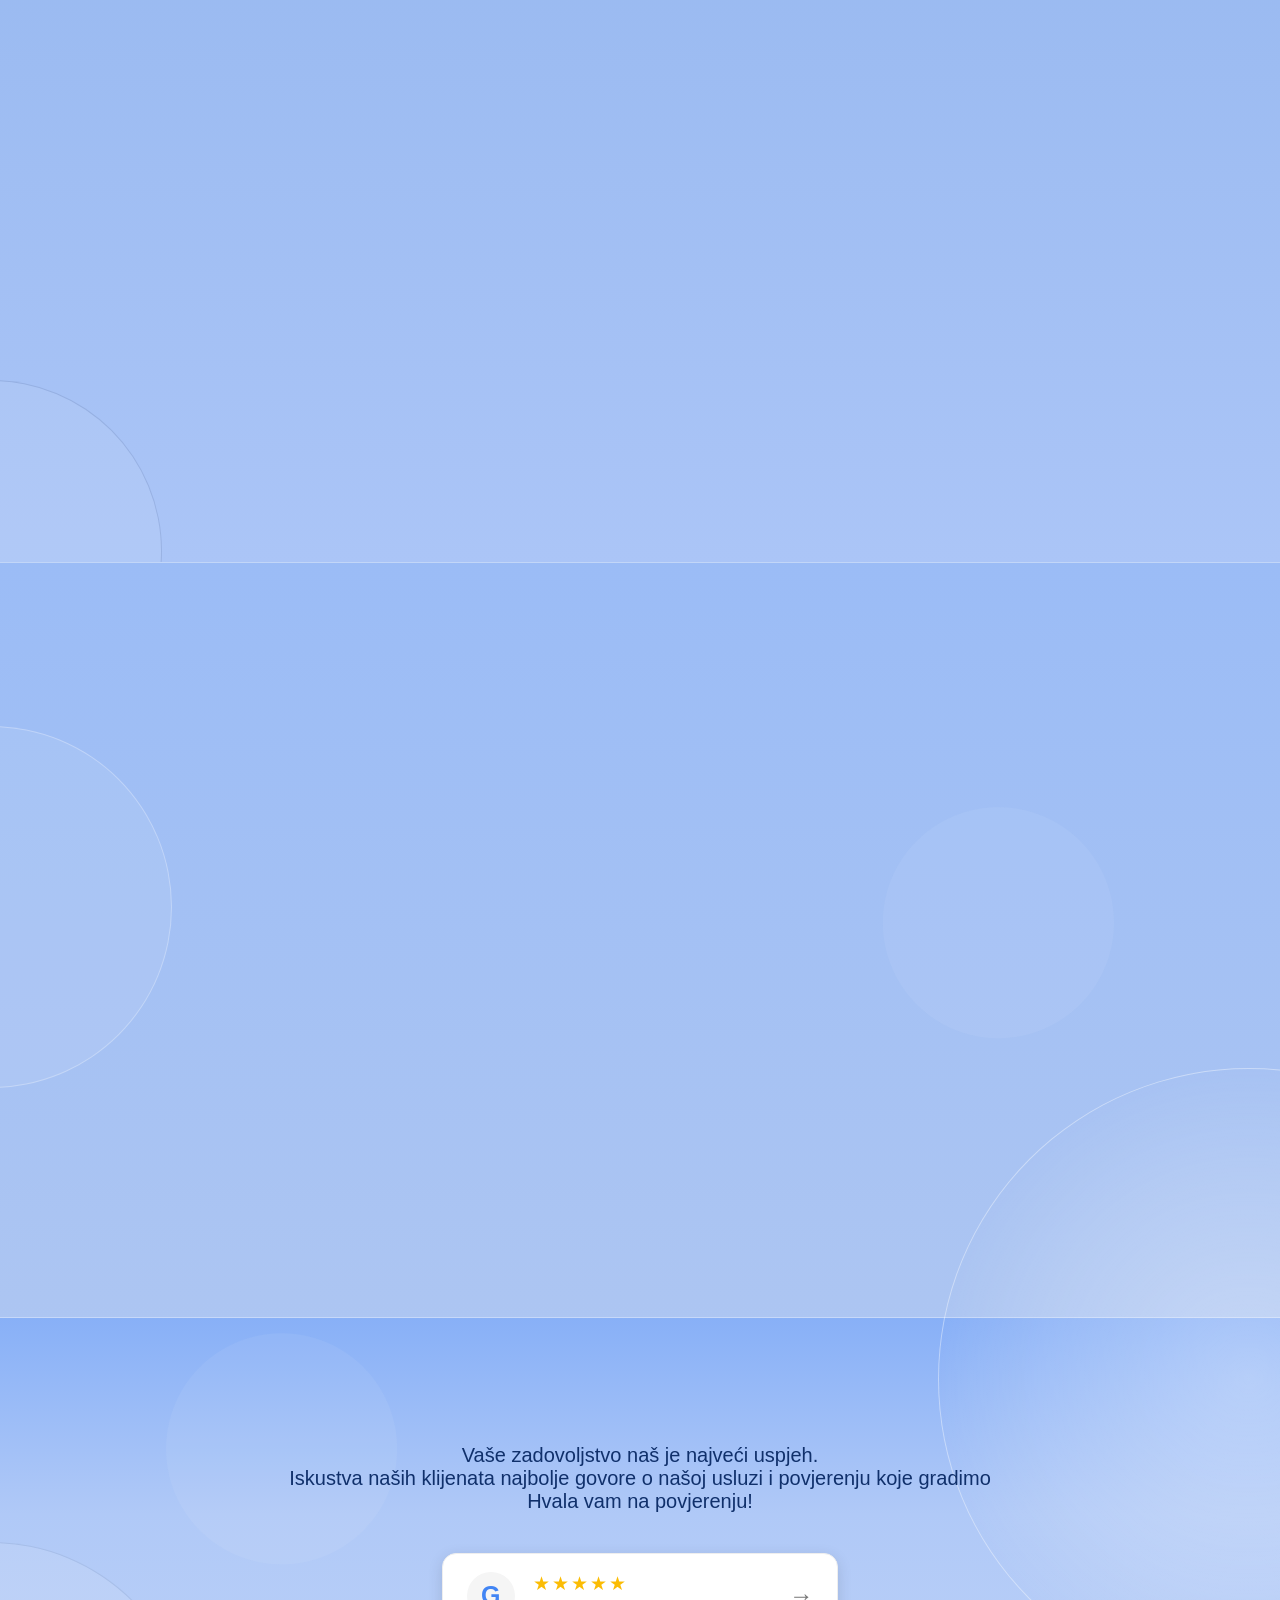
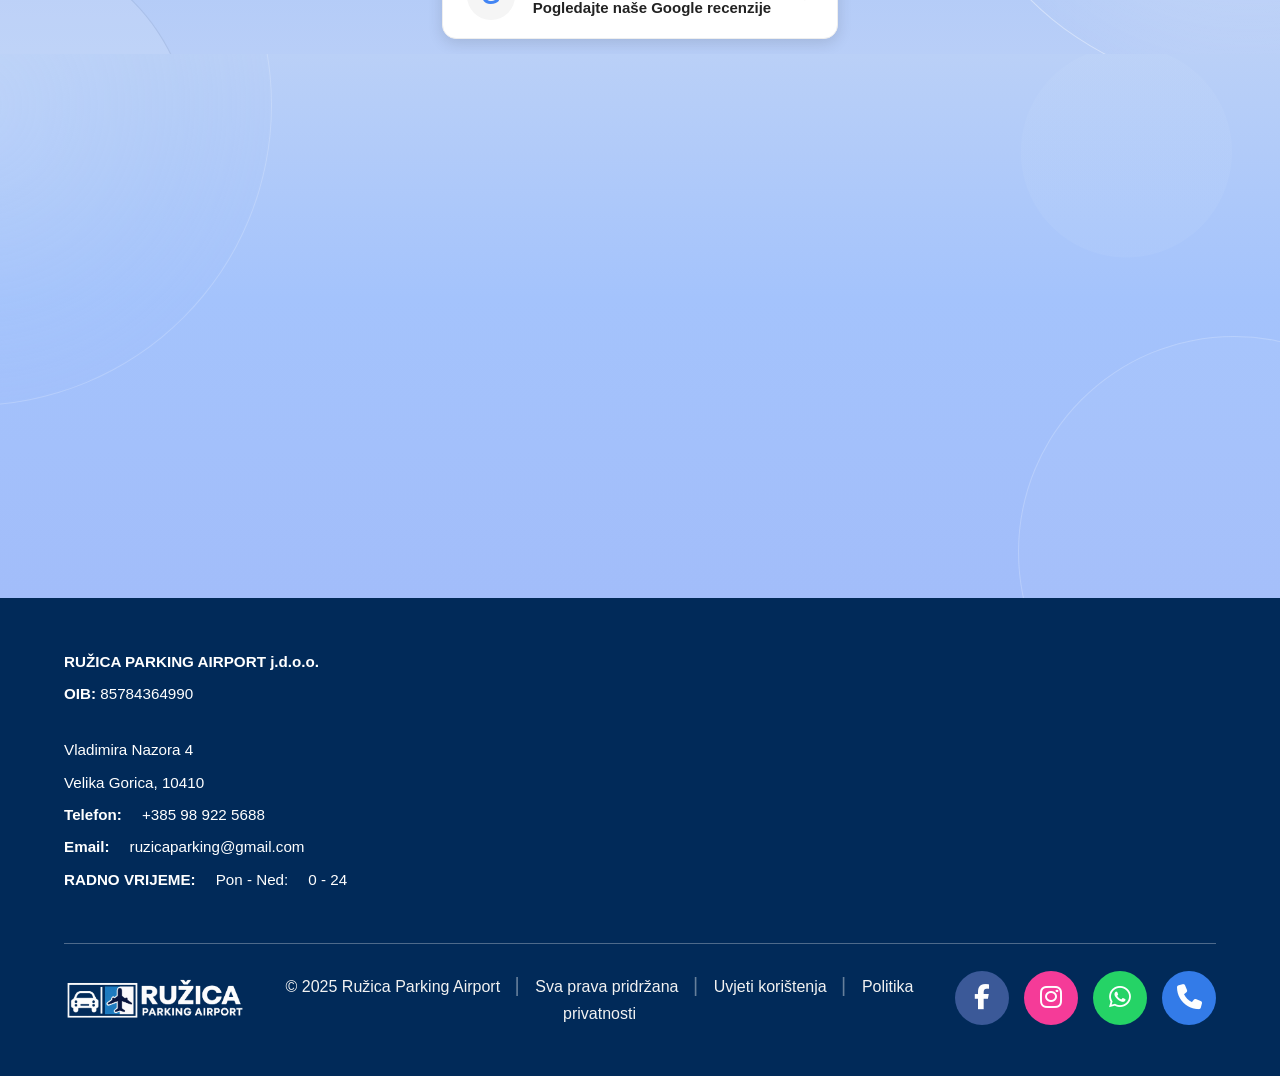
==== commit ed24b8c1: "Add files via upload" ====
--- a/index.html
+++ b/index.html
@@ -1979,15 +1979,39 @@
 Hvala vam na povjerenju!</p>
 
     
-<div class="reviews-slider-container">
-    <div id="reviews-wrapper">
-        <p>Učitavanje recenzija...</p>
-    </div>
-    <!-- Gumbi za ručno okretanje -->
-    <button class="slider-btn prev-btn">&#10094;</button>
-    <button class="slider-btn next-btn">&#10095;</button>
+
+<div class="google-reviews-button-wrapper">
+
+    <a
+        href="https://www.google.com/maps/place/Ru%C5%BEica+Parking+Airport/@45.7315707,16.0616366,17z/data=!4m8!3m7!1s0x47667fa89e3e7bc1:0x7b873193c5b7df53!8m2!3d45.7315707!4d16.0642115!9m1!1b1!16s%2Fg%2F11m59sqg77?entry=ttu&g_ep=EgoyMDI2MTAwNS4wIKXMDSoASAFQAw%3D%3D"
+        target="_blank"
+        rel="noopener noreferrer"
+        class="google-reviews-button"
+    >
+
+        <div class="google-review-icon">
+            G
+        </div>
+
+        <div class="google-review-button-content">
+
+            <div class="google-review-stars">
+                ★★★★★
+            </div>
+
+            <div class="google-review-title">
+                Pogledajte naše Google recenzije
+            </div>
+
+        </div>
+
+        <span class="google-review-arrow">
+            →
+        </span>
+
+    </a>
+
 </div>
-
 
 </div>
 	
@@ -4289,792 +4313,7 @@
     prikaziSobu(trenutniSmjestaj);
 }
 
-  const API_KEY = 'AIzaSyCYwbFJEnclU-gHQk8akFP7pWoK9moVwFk';
-const PLACE_ID = 'ChIJwXs-nqh_ZkcRU9-3xZMxh3s';
-
-const REFRESH_HOURS = 46; // Novi API zahtjev svakih 46 sati
-const MONTHLY_REQUEST_LIMIT = 1000; // Osigurač: maksimalno 1000 upita mjesečno
-const ROTATION_SPEED = 4000; // Recenzije se mijenjaju svakih 4 sekunde
-
-const wrapper = document.getElementById('reviews-wrapper');
-
-let currentIndex = 0;
-let reviewsData = [];
-
-
-/* =========================================================
-   MJESEČNI BROJAČ API ZAHTJEVA
-========================================================= */
-
-function checkAndIncrementMonthlyCounter() {
-
-    const currentMonth =
-        new Date().getMonth();
-
-    const currentYear =
-        new Date().getFullYear();
-
-    const counterKey =
-        `api_counter_${currentYear}_${currentMonth}`;
-
-    let currentCount =
-        parseInt(
-            localStorage.getItem(counterKey) || '0'
-        );
-
-
-    if (currentCount >= MONTHLY_REQUEST_LIMIT) {
-
-        console.warn(
-            "Kôd je blokirao API zahtjev jer je dosegnut limit od 1000 upita za ovaj mjesec."
-        );
-
-        return false;
-    }
-
-
-    localStorage.setItem(
-        counterKey,
-        (currentCount + 1).toString()
-    );
-
-
-    return true;
-}
-
-
-/* =========================================================
-   DOHVAĆANJE RECENZIJA S GOOGLE PLACES API-JA
-========================================================= */
-
-async function fetchGoogleReviews() {
-
-    if (!checkAndIncrementMonthlyCounter()) {
-        return null;
-    }
-
-
-    const url =
-        `https://places.googleapis.com/v1/places/${PLACE_ID}`;
-
-
-    try {
-
-        const response =
-            await fetch(
-                url,
-                {
-                    method: "GET",
-
-                    headers: {
-                        "X-Goog-Api-Key": API_KEY,
-                        "X-Goog-FieldMask": "reviews"
-                    }
-                }
-            );
-
-
-        const data =
-            await response.json();
-
-
-        console.log(
-            "Google Places odgovor:",
-            data
-        );
-
-
-        /* =========================================
-           AKO GOOGLE VRATI GREŠKU
-        ========================================= */
-
-        if (!response.ok) {
-
-            console.error(
-                "Google Places API greška:",
-                data
-            );
-
-            return null;
-        }
-
-
-        /* =========================================
-           AKO POSTOJE RECENZIJE
-        ========================================= */
-
-        if (data.reviews) {
-
-            localStorage.setItem(
-                "cached_google_reviews",
-                JSON.stringify(data.reviews)
-            );
-
-
-            localStorage.setItem(
-                "reviews_timestamp",
-                Date.now().toString()
-            );
-
-
-            return data.reviews;
-        }
-
-
-        console.error(
-            "Google nije vratio recenzije:",
-            data
-        );
-
-
-    } catch (error) {
-
-        console.error(
-            "Greška pri komunikaciji s Google Places API-jem:",
-            error
-        );
-    }
-
-
-    return null;
-}
-
-
-/* =========================================================
-   UČITAVANJE RECENZIJA
-========================================================= */
-
-async function initReviews() {
-
-    const cachedReviews =
-        localStorage.getItem(
-            'cached_google_reviews'
-        );
-
-
-    const lastFetched =
-        localStorage.getItem(
-            'reviews_timestamp'
-        );
-
-
-    const refreshTimeMs =
-        REFRESH_HOURS *
-        60 *
-        60 *
-        1000;
-
-
-    const isTimeUp =
-        !lastFetched ||
-        (
-            Date.now() -
-            parseInt(lastFetched)
-            >
-            refreshTimeMs
-        );
-
-
-    /* =========================================
-       AKO NEMA CACHEA ILI JE VRIJEME ISTEKLO
-    ========================================= */
-
-    if (!cachedReviews || isTimeUp) {
-
-        const freshData =
-            await fetchGoogleReviews();
-
-
-        if (freshData) {
-
-            reviewsData =
-                freshData;
-
-        }
-
-        else if (cachedReviews) {
-
-            /*
-               Ako API trenutno ne radi,
-               koristi zadnje spremljene recenzije.
-            */
-
-            reviewsData =
-                JSON.parse(
-                    cachedReviews
-                );
-        }
-
-    }
-
-    else {
-
-        /*
-           Koristi spremljene recenzije
-           ako refresh vrijeme još nije prošlo.
-        */
-
-        reviewsData =
-            JSON.parse(
-                cachedReviews
-            );
-    }
-
-
-    renderReviewsHTML();
-}
-
-
-/* =========================================================
-   GENERIRANJE RECENZIJA
-========================================================= */
-
-function renderReviewsHTML() {
-
-    if (
-        !reviewsData ||
-        reviewsData.length === 0
-    ) {
-
-        wrapper.innerHTML =
-            '<div class="no-reviews">' +
-                '<p>Trenutno nema dostupnih recenzija.</p>' +
-            '</div>';
-
-
-        return;
-    }
-
-
-    /* Očisti loading tekst */
-
-    wrapper.innerHTML = '';
-
-
-    /* Počni od prve recenzije */
-
-    currentIndex = 0;
-
-
-    reviewsData.forEach(
-        (review) => {
-
-
-            /* =====================================
-               KARTICA
-            ===================================== */
-
-            const card =
-                document.createElement('div');
-
-
-            card.className =
-                'review-card';
-
-
-            /* =====================================
-               PROFILNA SLIKA
-            ===================================== */
-
-            const avatar =
-                document.createElement('img');
-
-
-            avatar.className =
-                'review-avatar';
-
-
-            avatar.src =
-                review.authorAttribution?.photoUri ||
-                'slike/default-user.webp';
-
-
-            avatar.alt =
-                'Profilna fotografija autora recenzije';
-
-
-            avatar.onerror =
-                function () {
-
-                    /*
-                       Ako Google profilna ne radi,
-                       pokušaj prikazati default sliku.
-                    */
-
-                    if (
-                        !this.src.includes(
-                            'default-user.webp'
-                        )
-                    ) {
-
-                        this.src =
-                            'slike/default-user.webp';
-
-                    }
-
-                    else {
-
-                        /*
-                           Ako ni default slika ne postoji,
-                           samo sakrij sliku.
-                        */
-
-                        this.style.display =
-                            'none';
-                    }
-                };
-
-
-            /* =====================================
-               IME I PREZIME
-            ===================================== */
-
-            const authorName =
-                document.createElement('div');
-
-
-            authorName.className =
-                'review-author';
-
-
-            authorName.textContent =
-                review.authorAttribution?.displayName ||
-                'Google korisnik';
-
-
-            /* =====================================
-               STAROST RECENZIJE
-            ===================================== */
-
-            const reviewDate =
-                document.createElement('div');
-
-
-            reviewDate.className =
-                'review-date';
-
-
-            reviewDate.textContent =
-                review.relativePublishTimeDescription ||
-                '';
-
-
-            /* =====================================
-               ZVJEZDICE
-            ===================================== */
-
-            const rating =
-                Math.max(
-                    0,
-                    Math.min(
-                        5,
-                        Math.round(
-                            Number(review.rating) || 0
-                        )
-                    )
-                );
-
-
-            const stars =
-                document.createElement('div');
-
-
-            stars.className =
-                'stars';
-
-
-            stars.textContent =
-                '★'.repeat(rating) +
-                '☆'.repeat(5 - rating);
-
-
-            /* =====================================
-               TEKST RECENZIJE
-            ===================================== */
-
-            const reviewText =
-                document.createElement('p');
-
-
-            reviewText.className =
-                'review-text';
-
-
-            reviewText.textContent =
-                review.text?.text ||
-                review.originalText?.text ||
-                'Korisnik je ostavio samo ocjenu, bez teksta.';
-
-
-            /* =====================================
-               GOOGLE LINK
-            ===================================== */
-
-            const googleLink =
-                document.createElement('a');
-
-
-            googleLink.className =
-                'google-review-link';
-
-
-            googleLink.href =
-                review.googleMapsUri ||
-                '#';
-
-
-            googleLink.target =
-                '_blank';
-
-
-            googleLink.rel =
-                'noopener noreferrer';
-
-
-            googleLink.textContent =
-                'Pogledaj recenziju na Googleu';
-
-
-            /* =====================================
-               REDOSLIJED U KARTICI
-
-               1. Profilna
-               2. Ime
-               3. Starost recenzije
-               4. Zvjezdice
-               5. Tekst
-               6. Google link
-            ===================================== */
-
-
-            /* 1. PROFILNA */
-
-            card.appendChild(
-                avatar
-            );
-
-
-            /* 2. IME */
-
-            card.appendChild(
-                authorName
-            );
-
-
-            /* 3. STAROST RECENZIJE */
-
-            card.appendChild(
-                reviewDate
-            );
-
-
-            /* 4. ZVJEZDICE */
-
-            card.appendChild(
-                stars
-            );
-
-
-            /* 5. TEKST */
-
-            card.appendChild(
-                reviewText
-            );
-
-
-            /* 6. GOOGLE LINK */
-
-            if (review.googleMapsUri) {
-
-                card.appendChild(
-                    googleLink
-                );
-            }
-
-
-            /* =====================================
-               DODAJ KARTICU U WRAPPER
-            ===================================== */
-
-            wrapper.appendChild(
-                card
-            );
-
-        }
-    );
-
-
-    /* Pokreni slider */
-
-    startSliderLogic();
-}
-
-
-/* =========================================================
-   SLIDER RECENZIJA
-
-   DESKTOP:
-   3 recenzije
-
-   MOBITEL:
-   1 recenzija
-========================================================= */
-
-function startSliderLogic() {
-
-    const cards =
-        document.querySelectorAll(
-            '#reviews-wrapper .review-card'
-        );
-
-
-    const prevBtn =
-        document.querySelector(
-            '.prev-btn'
-        );
-
-
-    const nextBtn =
-        document.querySelector(
-            '.next-btn'
-        );
-
-
-    /* =========================================
-       AKO NEMA RECENZIJA
-    ========================================= */
-
-    if (cards.length === 0) {
-
-        if (prevBtn) {
-            prevBtn.style.display =
-                'none';
-        }
-
-
-        if (nextBtn) {
-            nextBtn.style.display =
-                'none';
-        }
-
-
-        return;
-    }
-
-
-    /* =========================================
-       BROJ VIDLJIVIH RECENZIJA
-
-       Desktop = 3
-       Mobitel = 1
-    ========================================= */
-
-    function getVisibleCount() {
-
-        if (window.innerWidth <= 800) {
-
-            return 1;
-
-        }
-
-
-        return Math.min(
-            3,
-            cards.length
-        );
-    }
-
-
-    /* =========================================
-       PRIKAZ RECENZIJA
-    ========================================= */
-
-    function showReviews() {
-
-        const visibleCount =
-            getVisibleCount();
-
-
-        /* -------------------------------------
-           PRVO SAKRIJ SVE
-        ------------------------------------- */
-
-        cards.forEach(
-            (card) => {
-
-                card.classList.remove(
-                    'active'
-                );
-
-            }
-        );
-
-
-        /* -------------------------------------
-           PRIKAŽI 3 RECENZIJE NA DESKTOPU
-           ILI 1 NA MOBITELU
-        ------------------------------------- */
-
-        for (
-            let i = 0;
-            i < visibleCount;
-            i++
-        ) {
-
-            const index =
-                (
-                    currentIndex + i
-                ) %
-                cards.length;
-
-
-            cards[index]
-                .classList
-                .add(
-                    'active'
-                );
-        }
-
-
-        /* -------------------------------------
-           AKO IMA SAMO JEDNA RECENZIJA,
-           SAKRIJ STRELICE
-        ------------------------------------- */
-
-        if (cards.length <= 1) {
-
-            if (prevBtn) {
-
-                prevBtn.style.display =
-                    'none';
-
-            }
-
-
-            if (nextBtn) {
-
-                nextBtn.style.display =
-                    'none';
-
-            }
-
-        }
-
-        else {
-
-            if (prevBtn) {
-
-                prevBtn.style.display =
-                    'flex';
-
-            }
-
-
-            if (nextBtn) {
-
-                nextBtn.style.display =
-                    'flex';
-
-            }
-
-        }
-    }
-
-
-    /* =========================================
-       LIJEVA STRELICA
-    ========================================= */
-
-    if (prevBtn) {
-
-        prevBtn.onclick =
-            function () {
-
-                currentIndex =
-                    (
-                        currentIndex -
-                        1 +
-                        cards.length
-                    ) %
-                    cards.length;
-
-
-                showReviews();
-            };
-    }
-
-
-    /* =========================================
-       DESNA STRELICA
-    ========================================= */
-
-    if (nextBtn) {
-
-        nextBtn.onclick =
-            function () {
-
-                currentIndex =
-                    (
-                        currentIndex +
-                        1
-                    ) %
-                    cards.length;
-
-
-                showReviews();
-            };
-    }
-
-
-    /* =========================================
-       PROMJENA VELIČINE PROZORA
-    ========================================= */
-
-    window.addEventListener(
-        'resize',
-        showReviews
-    );
-
-
-    /* =========================================
-       PRVI PRIKAZ
-    ========================================= */
-
-    showReviews();
-
-
-    /* =========================================
-       AUTOMATSKA ROTACIJA
-    ========================================= */
-
-    if (cards.length > 1) {
-
-        setInterval(
-            function () {
-
-                currentIndex =
-                    (
-                        currentIndex +
-                        1
-                    ) %
-                    cards.length;
-
-
-                showReviews();
-
-            },
-            ROTATION_SPEED
-        );
-    }
-}
-
-
-/* =========================================================
-   POKRETANJE RECENZIJA
-========================================================= */
-
-initReviews();
-
+  
 </script>
 
 </body>
--- a/style.css
+++ b/style.css
@@ -5154,387 +5154,7 @@
 
 }
 
-/* =========================================
-   GLAVNI KONTEJNER
-========================================= */
-
-.reviews-slider-container {
-    position: relative;
-
-    width: 92%;
-    max-width: 1200px;
-
-    margin: 55px auto;
-
-    padding: 30px 65px 40px;
-
-    box-sizing: border-box;
-
-    font-family: Arial, sans-serif;
-}
-
-
-/* =========================================
-   WRAPPER
-========================================= */
-
-#reviews-wrapper {
-    display: flex !important;
-
-    flex-direction: row !important;
-    flex-wrap: nowrap !important;
-
-    justify-content: center !important;
-    align-items: stretch !important;
-
-    gap: 25px;
-
-    width: 100%;
-
-    margin: 0 auto;
-
-    box-sizing: border-box;
-}
-
-
-/* =========================================
-   SVE RECENZIJE SU SKRIVENE
-========================================= */
-
-.review-card {
-    display: none !important;
-}
-
-
-/* =========================================
-   3 AKTIVNE RECENZIJE
-========================================= */
-
-.review-card.active {
-    display: flex !important;
-
-    flex-direction: column !important;
-
-    align-items: center !important;
-    justify-content: flex-start !important;
-
-    flex:
-        0 0 calc((100% - 50px) / 3) !important;
-
-    width:
-        calc((100% - 50px) / 3) !important;
-
-    max-width:
-        calc((100% - 50px) / 3) !important;
-
-    min-width: 0 !important;
-
-    box-sizing: border-box;
-
-    position: relative;
-
-    background: #ffffff;
-
-    border-radius: 12px;
-
-    padding: 25px 25px 30px;
-
-    min-height: 380px;
-
-    text-align: center;
-
-    box-shadow:
-        0 4px 14px rgba(0, 0, 0, 0.13);
-
-    transition:
-        transform 0.25s ease,
-        box-shadow 0.25s ease;
-}
-
-
-/* =========================================
-   HOVER
-========================================= */
-
-.review-card.active:hover {
-    transform:
-        translateY(-7px)
-        scale(1.02);
-
-    box-shadow:
-        0 12px 28px
-        rgba(0, 0, 0, 0.20);
-
-    z-index: 20;
-}
-
-
-/* =========================================
-   PROFILNA
-========================================= */
-
-.review-avatar {
-    width: 65px;
-    height: 65px;
-
-    display: block;
-
-    object-fit: cover;
-
-    border-radius: 50%;
-
-    border: 2px solid #eeeeee;
-
-    background: #ffffff;
-
-    margin:
-        0 auto 10px !important;
-}
-
-
-/* =========================================
-   IME I PREZIME
-========================================= */
-
-.review-author {
-    margin:
-        0 0 4px !important;
-
-    font-size: 16px;
-
-    line-height: 1.3;
-
-    font-weight: 700;
-
-    color: #111111;
-}
-
-
-/* =========================================
-   STAROST RECENZIJE
-========================================= */
-
-.review-date {
-    margin:
-        0 0 16px !important;
-
-    font-size: 13px;
-
-    color: #888888;
-}
-
-
-/* =========================================
-   ZVJEZDICE
-========================================= */
-
-.stars {
-    margin:
-        0 0 18px !important;
-
-    color: #fbbc04;
-
-    font-size: 22px;
-
-    letter-spacing: 2px;
-
-    line-height: 1;
-}
-
-
-/* =========================================
-   TEKST RECENZIJE
-========================================= */
-
-.review-text {
-    width: 100%;
-
-    max-width: 300px;
-
-    margin:
-        0 auto !important;
-
-    font-size: 14px;
-
-    line-height: 1.55;
-
-    color: #222222;
-
-    text-align: center;
-
-    font-style: normal;
-
-    overflow-wrap: break-word;
-}
-
-
-/* =========================================
-   GOOGLE LINK
-========================================= */
-
-.google-review-link {
-    display: inline-block;
-
-    margin-top: 16px;
-
-    font-size: 12px;
-
-    color: #888888;
-
-    text-decoration: none;
-}
-
-
-.google-review-link:hover {
-    color: #555555;
-
-    text-decoration: underline;
-}
-
-
-/* =========================================
-   STRELICE
-========================================= */
-
-.slider-btn {
-    position: absolute;
-
-    top: 50%;
-
-    transform:
-        translateY(-50%);
-
-    width: 44px;
-    height: 44px;
-
-    display: flex;
-
-    align-items: center;
-    justify-content: center;
-
-    background: #ffffff;
-
-    color: #555555;
-
-    border: none;
-
-    border-radius: 50%;
-
-    font-size: 27px;
-
-    cursor: pointer;
-
-    box-shadow:
-        0 3px 12px
-        rgba(0, 0, 0, 0.16);
-
-    z-index: 30;
-
-    transition:
-        transform 0.2s ease,
-        box-shadow 0.2s ease;
-}
-
-
-.slider-btn:hover {
-    transform:
-        translateY(-50%)
-        scale(1.08);
-
-    box-shadow:
-        0 6px 16px
-        rgba(0, 0, 0, 0.20);
-}
-
-
-.prev-btn {
-    left: 5px;
-}
-
-
-.next-btn {
-    right: 5px;
-}
-
-
-/* =========================================
-   NEMA RECENZIJA
-========================================= */
-
-.no-reviews {
-    width: 100%;
-
-    padding: 30px;
-
-    text-align: center;
-
-    color: #555555;
-}
-
-
-/* =========================================
-   MOBITEL
-========================================= */
-
-@media (max-width: 800px) {
-
-    .reviews-slider-container {
-        width: 94%;
-
-        padding:
-            25px 45px 30px;
-    }
-
-
-    #reviews-wrapper {
-        gap: 0;
-    }
-
-
-    .review-card.active {
-        flex:
-            0 0 100% !important;
-
-        width:
-            100% !important;
-
-        max-width:
-            100% !important;
-
-        min-height: 330px;
-    }
-
-
-    .review-avatar {
-        width: 60px;
-        height: 60px;
-    }
-
-
-    .review-text {
-        max-width: 280px;
-
-        font-size: 14px;
-    }
-
-
-    .slider-btn {
-        width: 38px;
-        height: 38px;
-
-        font-size: 23px;
-    }
-
-
-    .prev-btn {
-        left: 2px;
-    }
-
-
-    .next-btn {
-        right: 2px;
-    }
-}
+
 /* STARA CIJENA - SIVA I PREKRIŽENA */
 #price-result.active .regular-price {
     color: #999999 !important;
@@ -5551,4 +5171,190 @@
     color: #222222 !important;
     text-decoration: none !important;
     font-weight: 700 !important;
-}+}
+.google-reviews-button-wrapper {
+    display: flex;
+    justify-content: center;
+    align-items: center;
+
+    width: 100%;
+
+    margin: 40px auto 55px;
+}
+
+
+/* GLAVNI GUMB */
+
+.google-reviews-button {
+    display: flex;
+    align-items: center;
+
+    gap: 18px;
+
+    min-width: 360px;
+
+    padding: 18px 24px;
+
+    background: #ffffff;
+
+    border: 1px solid #eeeeee;
+    border-radius: 14px;
+
+    box-shadow:
+        0 4px 15px rgba(0, 0, 0, 0.12);
+
+    text-decoration: none;
+
+    box-sizing: border-box;
+
+    transition:
+        transform 0.25s ease,
+        box-shadow 0.25s ease,
+        border-color 0.25s ease;
+}
+
+
+/* HOVER */
+
+.google-reviews-button:hover {
+    transform: translateY(-5px);
+
+    box-shadow:
+        0 10px 25px rgba(0, 0, 0, 0.17);
+
+    border-color: #dddddd;
+}
+
+
+/* GOOGLE IKONA */
+
+.google-review-icon {
+    display: flex;
+    align-items: center;
+    justify-content: center;
+
+    flex-shrink: 0;
+
+    width: 48px;
+    height: 48px;
+
+    border-radius: 50%;
+
+    background: #f5f5f5;
+
+    font-family: Arial, sans-serif;
+    font-size: 25px;
+    font-weight: 700;
+
+    color: #4285f4;
+}
+
+
+/* SREDINA */
+
+.google-review-button-content {
+    display: flex;
+    flex-direction: column;
+
+    gap: 5px;
+
+    flex: 1;
+}
+
+
+/* ZVJEZDICE */
+
+.google-review-stars {
+    color: #fbbc04;
+
+    font-size: 19px;
+    letter-spacing: 2px;
+
+    line-height: 1;
+}
+
+
+/* NASLOV */
+
+.google-review-title {
+    color: #222222;
+
+    font-size: 15px;
+    font-weight: 600;
+
+    line-height: 1.3;
+}
+
+
+/* STRELICA */
+
+.google-review-arrow {
+    color: #777777;
+
+    font-size: 24px;
+
+    transition:
+        transform 0.25s ease,
+        color 0.25s ease;
+}
+
+
+.google-reviews-button:hover
+.google-review-arrow {
+    transform: translateX(5px);
+
+    color: #222222;
+}
+
+
+/* MOBITEL */
+
+@media (max-width: 600px) {
+
+    .google-reviews-button-wrapper {
+        margin: 30px auto 40px;
+
+        padding: 0 20px;
+
+        box-sizing: border-box;
+    }
+
+
+    .google-reviews-button {
+        width: 100%;
+
+        min-width: 0;
+
+        padding: 16px 18px;
+
+        gap: 14px;
+    }
+
+
+    .google-review-icon {
+        width: 43px;
+        height: 43px;
+
+        font-size: 22px;
+    }
+
+
+    .google-review-stars {
+        font-size: 17px;
+    }
+
+
+    .google-review-title {
+        font-size: 14px;
+    }
+}
+#recenzijeG {
+    height: auto !important;
+    min-height: 0 !important;
+    max-height: none !important;
+
+    overflow: visible !important;
+
+    padding-bottom: 60px !important;
+}
+
